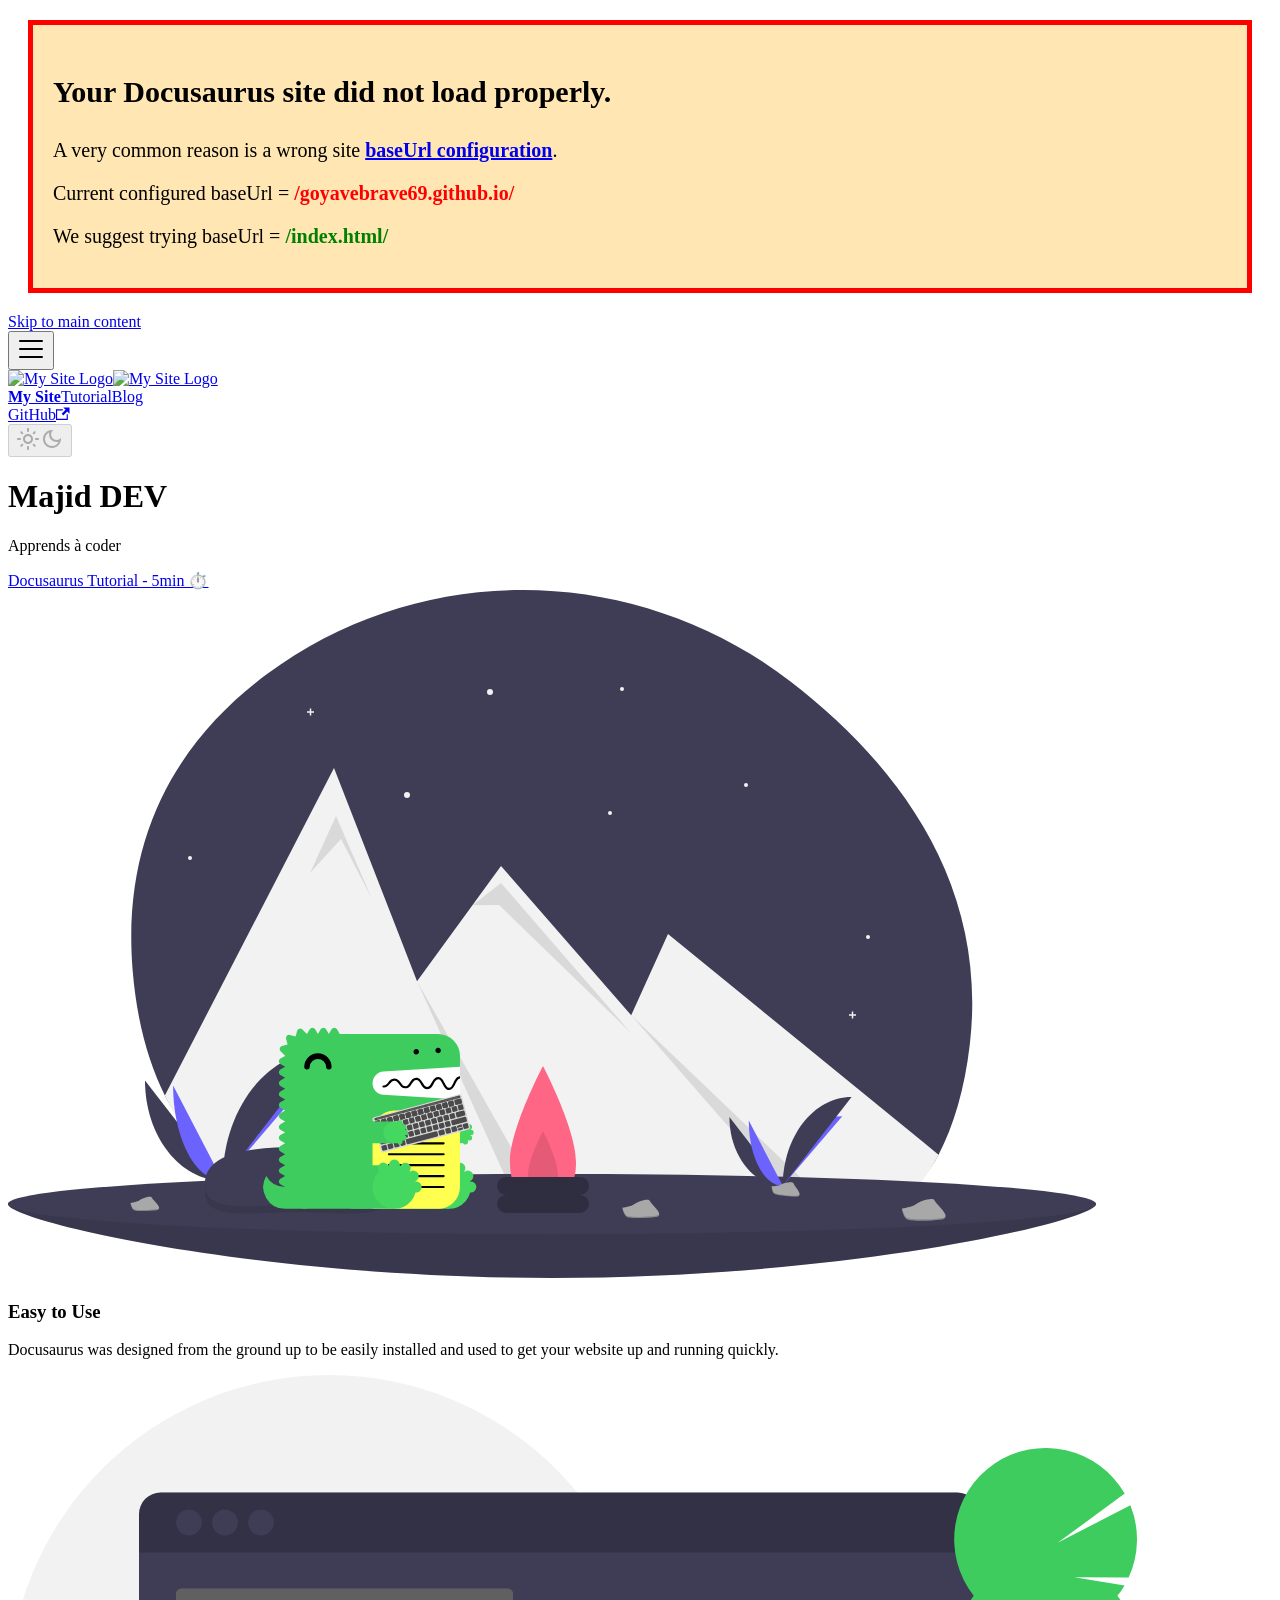
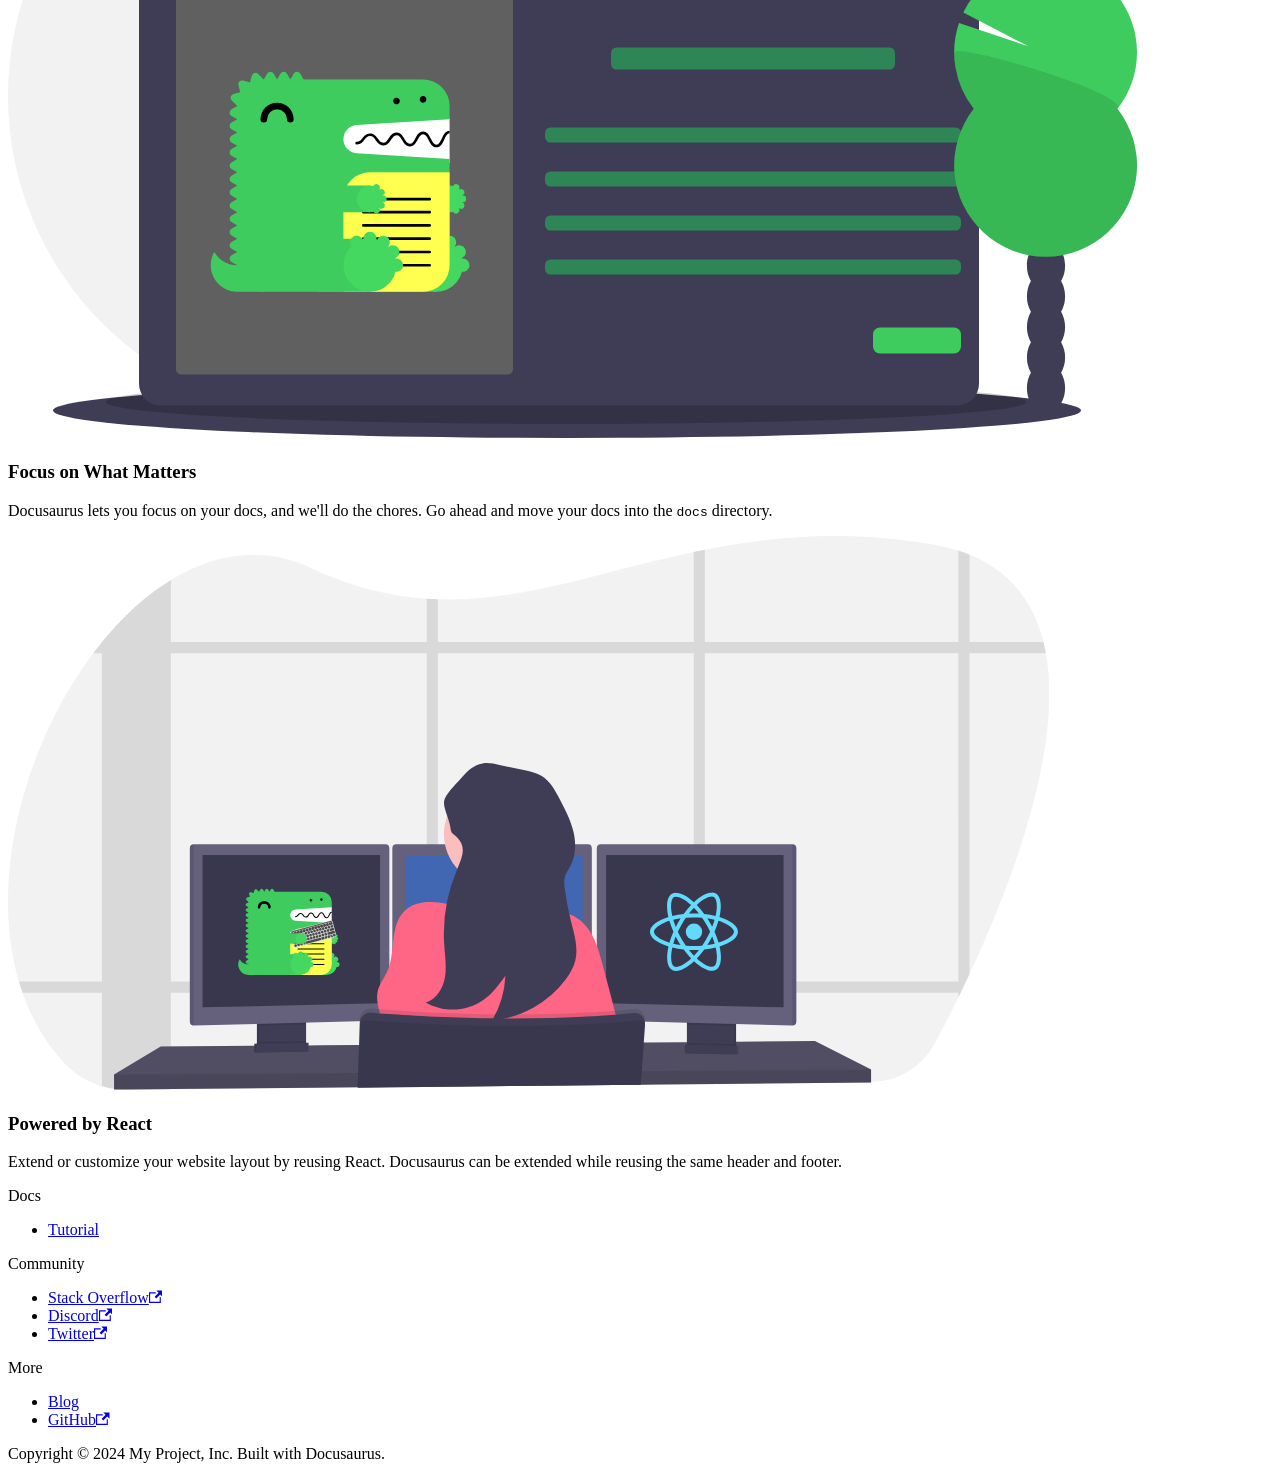
==== index.html @ 145600e4 "Deploy website - based on 4ce58647a7c3a8082cdea528885dcf3946b6dbea" ====
<!doctype html>
<html lang="en" dir="ltr" class="plugin-pages plugin-id-default" data-has-hydrated="false">
<head>
<meta charset="UTF-8">
<meta name="generator" content="Docusaurus v3.0.1">
<title data-rh="true">Majid DEV | Majid DEV</title><meta data-rh="true" name="viewport" content="width=device-width,initial-scale=1"><meta data-rh="true" name="twitter:card" content="summary_large_image"><meta data-rh="true" property="og:image" content="https://goyavebrave69.github.io/goyavebrave69.github.io/img/docusaurus-social-card.jpg"><meta data-rh="true" name="twitter:image" content="https://goyavebrave69.github.io/goyavebrave69.github.io/img/docusaurus-social-card.jpg"><meta data-rh="true" property="og:url" content="https://goyavebrave69.github.io/goyavebrave69.github.io/"><meta data-rh="true" property="og:locale" content="en"><meta data-rh="true" name="docusaurus_locale" content="en"><meta data-rh="true" name="docusaurus_tag" content="default"><meta data-rh="true" name="docsearch:language" content="en"><meta data-rh="true" name="docsearch:docusaurus_tag" content="default"><meta data-rh="true" property="og:title" content="Majid DEV | Majid DEV"><meta data-rh="true" name="description" content="Apprends à coder"><meta data-rh="true" property="og:description" content="Apprends à coder"><link data-rh="true" rel="icon" href="/goyavebrave69.github.io/img/favicon.ico"><link data-rh="true" rel="canonical" href="https://goyavebrave69.github.io/goyavebrave69.github.io/"><link data-rh="true" rel="alternate" href="https://goyavebrave69.github.io/goyavebrave69.github.io/" hreflang="en"><link data-rh="true" rel="alternate" href="https://goyavebrave69.github.io/goyavebrave69.github.io/" hreflang="x-default"><script data-rh="true">function insertBanner(){var n=document.createElement("div");n.id="__docusaurus-base-url-issue-banner-container";n.innerHTML='\n<div id="__docusaurus-base-url-issue-banner" style="border: thick solid red; background-color: rgb(255, 230, 179); margin: 20px; padding: 20px; font-size: 20px;">\n   <p style="font-weight: bold; font-size: 30px;">Your Docusaurus site did not load properly.</p>\n   <p>A very common reason is a wrong site <a href="https://docusaurus.io/docs/docusaurus.config.js/#baseUrl" style="font-weight: bold;">baseUrl configuration</a>.</p>\n   <p>Current configured baseUrl = <span style="font-weight: bold; color: red;">/goyavebrave69.github.io/</span> </p>\n   <p>We suggest trying baseUrl = <span id="__docusaurus-base-url-issue-banner-suggestion-container" style="font-weight: bold; color: green;"></span></p>\n</div>\n',document.body.prepend(n);var e=document.getElementById("__docusaurus-base-url-issue-banner-suggestion-container"),o=window.location.pathname,s="/"===o.substr(-1)?o:o+"/";e.innerHTML=s}document.addEventListener("DOMContentLoaded",(function(){void 0===window.docusaurus&&insertBanner()}))</script><link rel="stylesheet" href="/goyavebrave69.github.io/assets/css/styles.ca6c4509.css">
<script src="/goyavebrave69.github.io/assets/js/runtime~main.146e8576.js" defer="defer"></script>
<script src="/goyavebrave69.github.io/assets/js/main.c40fa600.js" defer="defer"></script>
</head>
<body class="navigation-with-keyboard">
<script>!function(){function t(t){document.documentElement.setAttribute("data-theme",t)}var e=function(){try{return new URLSearchParams(window.location.search).get("docusaurus-theme")}catch(t){}}()||function(){try{return localStorage.getItem("theme")}catch(t){}}();t(null!==e?e:"light")}(),function(){try{const c=new URLSearchParams(window.location.search).entries();for(var[t,e]of c)if(t.startsWith("docusaurus-data-")){var a=t.replace("docusaurus-data-","data-");document.documentElement.setAttribute(a,e)}}catch(t){}}()</script><div id="__docusaurus"><div role="region" aria-label="Skip to main content"><a class="skipToContent_fXgn" href="#__docusaurus_skipToContent_fallback">Skip to main content</a></div><nav aria-label="Main" class="navbar navbar--fixed-top"><div class="navbar__inner"><div class="navbar__items"><button aria-label="Toggle navigation bar" aria-expanded="false" class="navbar__toggle clean-btn" type="button"><svg width="30" height="30" viewBox="0 0 30 30" aria-hidden="true"><path stroke="currentColor" stroke-linecap="round" stroke-miterlimit="10" stroke-width="2" d="M4 7h22M4 15h22M4 23h22"></path></svg></button><a class="navbar__brand" href="/goyavebrave69.github.io/"><div class="navbar__logo"><img src="/goyavebrave69.github.io/img/logo.svg" alt="My Site Logo" class="themedComponent_mlkZ themedComponent--light_NVdE"><img src="/goyavebrave69.github.io/img/logo.svg" alt="My Site Logo" class="themedComponent_mlkZ themedComponent--dark_xIcU"></div><b class="navbar__title text--truncate">My Site</b></a><a class="navbar__item navbar__link" href="/goyavebrave69.github.io/docs/category/spring---basics">Tutorial</a><a class="navbar__item navbar__link" href="/goyavebrave69.github.io/blog">Blog</a></div><div class="navbar__items navbar__items--right"><a href="https://github.com/facebook/docusaurus" target="_blank" rel="noopener noreferrer" class="navbar__item navbar__link">GitHub<svg width="13.5" height="13.5" aria-hidden="true" viewBox="0 0 24 24" class="iconExternalLink_nPIU"><path fill="currentColor" d="M21 13v10h-21v-19h12v2h-10v15h17v-8h2zm3-12h-10.988l4.035 4-6.977 7.07 2.828 2.828 6.977-7.07 4.125 4.172v-11z"></path></svg></a><div class="toggle_vylO colorModeToggle_DEke"><button class="clean-btn toggleButton_gllP toggleButtonDisabled_aARS" type="button" disabled="" title="Switch between dark and light mode (currently light mode)" aria-label="Switch between dark and light mode (currently light mode)" aria-live="polite"><svg viewBox="0 0 24 24" width="24" height="24" class="lightToggleIcon_pyhR"><path fill="currentColor" d="M12,9c1.65,0,3,1.35,3,3s-1.35,3-3,3s-3-1.35-3-3S10.35,9,12,9 M12,7c-2.76,0-5,2.24-5,5s2.24,5,5,5s5-2.24,5-5 S14.76,7,12,7L12,7z M2,13l2,0c0.55,0,1-0.45,1-1s-0.45-1-1-1l-2,0c-0.55,0-1,0.45-1,1S1.45,13,2,13z M20,13l2,0c0.55,0,1-0.45,1-1 s-0.45-1-1-1l-2,0c-0.55,0-1,0.45-1,1S19.45,13,20,13z M11,2v2c0,0.55,0.45,1,1,1s1-0.45,1-1V2c0-0.55-0.45-1-1-1S11,1.45,11,2z M11,20v2c0,0.55,0.45,1,1,1s1-0.45,1-1v-2c0-0.55-0.45-1-1-1C11.45,19,11,19.45,11,20z M5.99,4.58c-0.39-0.39-1.03-0.39-1.41,0 c-0.39,0.39-0.39,1.03,0,1.41l1.06,1.06c0.39,0.39,1.03,0.39,1.41,0s0.39-1.03,0-1.41L5.99,4.58z M18.36,16.95 c-0.39-0.39-1.03-0.39-1.41,0c-0.39,0.39-0.39,1.03,0,1.41l1.06,1.06c0.39,0.39,1.03,0.39,1.41,0c0.39-0.39,0.39-1.03,0-1.41 L18.36,16.95z M19.42,5.99c0.39-0.39,0.39-1.03,0-1.41c-0.39-0.39-1.03-0.39-1.41,0l-1.06,1.06c-0.39,0.39-0.39,1.03,0,1.41 s1.03,0.39,1.41,0L19.42,5.99z M7.05,18.36c0.39-0.39,0.39-1.03,0-1.41c-0.39-0.39-1.03-0.39-1.41,0l-1.06,1.06 c-0.39,0.39-0.39,1.03,0,1.41s1.03,0.39,1.41,0L7.05,18.36z"></path></svg><svg viewBox="0 0 24 24" width="24" height="24" class="darkToggleIcon_wfgR"><path fill="currentColor" d="M9.37,5.51C9.19,6.15,9.1,6.82,9.1,7.5c0,4.08,3.32,7.4,7.4,7.4c0.68,0,1.35-0.09,1.99-0.27C17.45,17.19,14.93,19,12,19 c-3.86,0-7-3.14-7-7C5,9.07,6.81,6.55,9.37,5.51z M12,3c-4.97,0-9,4.03-9,9s4.03,9,9,9s9-4.03,9-9c0-0.46-0.04-0.92-0.1-1.36 c-0.98,1.37-2.58,2.26-4.4,2.26c-2.98,0-5.4-2.42-5.4-5.4c0-1.81,0.89-3.42,2.26-4.4C12.92,3.04,12.46,3,12,3L12,3z"></path></svg></button></div><div class="navbarSearchContainer_Bca1"></div></div></div><div role="presentation" class="navbar-sidebar__backdrop"></div></nav><div id="__docusaurus_skipToContent_fallback" class="main-wrapper mainWrapper_z2l0"><header class="hero hero--primary heroBanner_qdFl"><div class="container"><h1 class="hero__title">Majid DEV</h1><p class="hero__subtitle">Apprends à coder</p><div class="buttons_AeoN"><a class="button button--secondary button--lg" href="/goyavebrave69.github.io/docs">Docusaurus Tutorial - 5min ⏱️</a></div></div></header><main><section class="features_t9lD"><div class="container"><div class="row"><div class="col col--4"><div class="text--center"><svg xmlns="http://www.w3.org/2000/svg" width="1088" height="687.962" viewBox="0 0 1088 687.962" class="featureSvg_GfXr" role="img"><title>Easy to Use</title><g data-name="Group 12"><g data-name="Group 11"><path data-name="Path 83" d="M961.81 454.442c-5.27 45.15-16.22 81.4-31.25 110.31-20 38.52-54.21 54.04-84.77 70.28a193.275 193.275 0 0 1-27.46 11.94c-55.61 19.3-117.85 14.18-166.74 3.99a657.282 657.282 0 0 0-104.09-13.16q-14.97-.675-29.97-.67c-15.42.02-293.07 5.29-360.67-131.57-16.69-33.76-28.13-75-32.24-125.27-11.63-142.12 52.29-235.46 134.74-296.47 155.97-115.41 369.76-110.57 523.43 7.88 102.36 78.9 198.2 198.31 179.02 362.74Z" fill="#3f3d56"></path><path data-name="Path 84" d="M930.56 564.752c-20 38.52-47.21 64.04-77.77 80.28a193.272 193.272 0 0 1-27.46 11.94c-55.61 19.3-117.85 14.18-166.74 3.99a657.3 657.3 0 0 0-104.09-13.16q-14.97-.675-29.97-.67-23.13.03-46.25 1.72c-100.17 7.36-253.82-6.43-321.42-143.29L326 177.962l62.95 161.619 20.09 51.59 55.37-75.98L493 275.962l130.2 149.27 36.8-81.27 254.78 207.919 14.21 11.59Z" fill="#f2f2f2"></path><path data-name="Path 85" d="m302 282.962 26-57 36 83-31-60Z" opacity="0.1"></path><path data-name="Path 86" d="M554.5 647.802q-14.97-.675-29.97-.67l-115.49-255.96Z" opacity="0.1"></path><path data-name="Path 87" d="M464.411 315.191 493 292.962l130 150-132-128Z" opacity="0.1"></path><path data-name="Path 88" d="M852.79 645.032a193.265 193.265 0 0 1-27.46 11.94L623.2 425.232Z" opacity="0.1"></path><circle data-name="Ellipse 11" cx="3" cy="3" r="3" transform="translate(479 98.962)" fill="#f2f2f2"></circle><circle data-name="Ellipse 12" cx="3" cy="3" r="3" transform="translate(396 201.962)" fill="#f2f2f2"></circle><circle data-name="Ellipse 13" cx="2" cy="2" r="2" transform="translate(600 220.962)" fill="#f2f2f2"></circle><circle data-name="Ellipse 14" cx="2" cy="2" r="2" transform="translate(180 265.962)" fill="#f2f2f2"></circle><circle data-name="Ellipse 15" cx="2" cy="2" r="2" transform="translate(612 96.962)" fill="#f2f2f2"></circle><circle data-name="Ellipse 16" cx="2" cy="2" r="2" transform="translate(736 192.962)" fill="#f2f2f2"></circle><circle data-name="Ellipse 17" cx="2" cy="2" r="2" transform="translate(858 344.962)" fill="#f2f2f2"></circle><path data-name="Path 89" d="M306 121.222h-2.76v-2.76h-1.48v2.76H299v1.478h2.76v2.759h1.48V122.7H306Z" fill="#f2f2f2"></path><path data-name="Path 90" d="M848 424.222h-2.76v-2.76h-1.48v2.76H841v1.478h2.76v2.759h1.48V425.7H848Z" fill="#f2f2f2"></path><path data-name="Path 91" d="M1088 613.962c0 16.569-243.557 74-544 74s-544-57.431-544-74 243.557 14 544 14 544-30.568 544-14Z" fill="#3f3d56"></path><path data-name="Path 92" d="M1088 613.962c0 16.569-243.557 74-544 74s-544-57.431-544-74 243.557 14 544 14 544-30.568 544-14Z" opacity="0.1"></path><ellipse data-name="Ellipse 18" cx="544" cy="30" rx="544" ry="30" transform="translate(0 583.962)" fill="#3f3d56"></ellipse><path data-name="Path 93" d="M568 571.962c0 33.137-14.775 24-33 24s-33 9.137-33-24 33-96 33-96 33 62.863 33 96Z" fill="#ff6584"></path><path data-name="Path 94" d="M550 584.641c0 15.062-6.716 10.909-15 10.909s-15 4.153-15-10.909 15-43.636 15-43.636 15 28.576 15 43.636Z" opacity="0.1"></path><rect data-name="Rectangle 97" width="92" height="18" rx="9" transform="translate(489 604.962)" fill="#2f2e41"></rect><rect data-name="Rectangle 98" width="92" height="18" rx="9" transform="translate(489 586.962)" fill="#2f2e41"></rect><path data-name="Path 95" d="M137 490.528c0 55.343 34.719 100.126 77.626 100.126" fill="#3f3d56"></path><path data-name="Path 96" d="M214.626 590.654c0-55.965 38.745-101.251 86.626-101.251" fill="#6c63ff"></path><path data-name="Path 97" d="M165.125 495.545c0 52.57 22.14 95.109 49.5 95.109" fill="#6c63ff"></path><path data-name="Path 98" d="M214.626 590.654c0-71.511 44.783-129.377 100.126-129.377" fill="#3f3d56"></path><path data-name="Path 99" d="M198.3 591.36s11.009-.339 14.326-2.7 16.934-5.183 17.757-1.395 16.544 18.844 4.115 18.945-28.879-1.936-32.19-3.953-4.008-10.897-4.008-10.897Z" fill="#a8a8a8"></path><path data-name="Path 100" d="M234.716 604.89c-12.429.1-28.879-1.936-32.19-3.953-2.522-1.536-3.527-7.048-3.863-9.591l-.368.014s.7 8.879 4.009 10.9 19.761 4.053 32.19 3.953c3.588-.029 4.827-1.305 4.759-3.2-.498 1.142-1.867 1.855-4.537 1.877Z" opacity="0.2"></path><path data-name="Path 101" d="M721.429 527.062c0 38.029 23.857 68.8 53.341 68.8" fill="#3f3d56"></path><path data-name="Path 102" d="M774.769 595.863c0-38.456 26.623-69.575 59.525-69.575" fill="#6c63ff"></path><path data-name="Path 103" d="M740.755 530.509c0 36.124 15.213 65.354 34.014 65.354" fill="#6c63ff"></path><path data-name="Path 104" d="M774.769 595.863c0-49.139 30.773-88.9 68.8-88.9" fill="#3f3d56"></path><path data-name="Path 105" d="M763.548 596.348s7.565-.233 9.844-1.856 11.636-3.562 12.2-.958 11.368 12.949 2.828 13.018-19.844-1.33-22.119-2.716-2.753-7.488-2.753-7.488Z" fill="#a8a8a8"></path><path data-name="Path 106" d="M788.574 605.645c-8.54.069-19.844-1.33-22.119-2.716-1.733-1.056-2.423-4.843-2.654-6.59l-.253.01s.479 6.1 2.755 7.487 13.579 2.785 22.119 2.716c2.465-.02 3.317-.9 3.27-2.2-.343.788-1.283 1.278-3.118 1.293Z" opacity="0.2"></path><path data-name="Path 107" d="M893.813 618.699s11.36-1.729 14.5-4.591 16.89-7.488 18.217-3.667 19.494 17.447 6.633 19.107-30.153 1.609-33.835-.065-5.515-10.784-5.515-10.784Z" fill="#a8a8a8"></path><path data-name="Path 108" d="M933.228 628.154c-12.86 1.659-30.153 1.609-33.835-.065-2.8-1.275-4.535-6.858-5.2-9.45l-.379.061s1.833 9.109 5.516 10.783 20.975 1.725 33.835.065c3.712-.479 4.836-1.956 4.529-3.906-.375 1.246-1.703 2.156-4.466 2.512Z" opacity="0.2"></path><path data-name="Path 109" d="M614.26 617.881s9.587-1.459 12.237-3.875 14.255-6.32 15.374-3.095 16.452 14.725 5.6 16.125-25.448 1.358-28.555-.055-4.656-9.1-4.656-9.1Z" fill="#a8a8a8"></path><path data-name="Path 110" d="M647.524 625.856c-10.853 1.4-25.448 1.358-28.555-.055-2.367-1.076-3.827-5.788-4.39-7.976l-.32.051s1.547 7.687 4.655 9.1 17.7 1.456 28.555.055c3.133-.4 4.081-1.651 3.822-3.3-.314 1.057-1.435 1.825-3.767 2.125Z" opacity="0.2"></path><path data-name="Path 111" d="M122.389 613.09s7.463-1.136 9.527-3.016 11.1-4.92 11.969-2.409 12.808 11.463 4.358 12.553-19.811 1.057-22.23-.043-3.624-7.085-3.624-7.085Z" fill="#a8a8a8"></path><path data-name="Path 112" d="M148.285 619.302c-8.449 1.09-19.811 1.057-22.23-.043-1.842-.838-2.979-4.506-3.417-6.209l-.249.04s1.2 5.984 3.624 7.085 13.781 1.133 22.23.043c2.439-.315 3.177-1.285 2.976-2.566-.246.818-1.119 1.416-2.934 1.65Z" opacity="0.2"></path><path data-name="Path 113" d="M383.7 601.318c0 30.22-42.124 20.873-93.7 20.873s-93.074 9.347-93.074-20.873 42.118-36.793 93.694-36.793 93.08 6.573 93.08 36.793Z" opacity="0.1"></path><path data-name="Path 114" d="M383.7 593.881c0 30.22-42.124 20.873-93.7 20.873s-93.074 9.347-93.074-20.873 42.114-36.8 93.69-36.8 93.084 6.576 93.084 36.8Z" fill="#3f3d56"></path></g><path data-name="Path 40" d="M360.175 475.732h91.791v37.153h-91.791Z" fill="#fff" fill-rule="evenodd"></path><path data-name="Path 41" d="M277.126 597.026a21.828 21.828 0 0 1-18.908-10.927 21.829 21.829 0 0 0 18.908 32.782h21.855v-21.855Z" fill="#3ecc5f" fill-rule="evenodd"></path><path data-name="Path 42" d="m375.451 481.607 76.514-4.782v-10.928a21.854 21.854 0 0 0-21.855-21.855h-98.347l-2.732-4.735a3.154 3.154 0 0 0-5.464 0l-2.732 4.732-2.732-4.732a3.154 3.154 0 0 0-5.464 0l-2.732 4.732-2.731-4.732a3.154 3.154 0 0 0-5.464 0l-2.732 4.735h-.071l-4.526-4.525a3.153 3.153 0 0 0-5.276 1.414l-1.5 5.577-5.674-1.521a3.154 3.154 0 0 0-3.863 3.864l1.52 5.679-5.575 1.494a3.155 3.155 0 0 0-1.416 5.278l4.526 4.526v.07l-4.735 2.731a3.154 3.154 0 0 0 0 5.464l4.732 2.732-4.732 2.732a3.154 3.154 0 0 0 0 5.464l4.732 2.732-4.732 2.731a3.154 3.154 0 0 0 0 5.464l4.732 2.732-4.732 2.727a3.154 3.154 0 0 0 0 5.464l4.735 2.736-4.735 2.732a3.154 3.154 0 0 0 0 5.464l4.732 2.732-4.732 2.732a3.154 3.154 0 0 0 0 5.464l4.732 2.732-4.732 2.731a3.154 3.154 0 0 0 0 5.464l4.732 2.732-4.732 2.732a3.154 3.154 0 0 0 0 5.464l4.732 2.732-4.732 2.731a3.154 3.154 0 0 0 0 5.464l4.732 2.732-4.732 2.731a3.154 3.154 0 0 0 0 5.464l4.732 2.732-4.732 2.735a3.154 3.154 0 0 0 0 5.464l4.732 2.732-4.732 2.728a3.154 3.154 0 0 0 0 5.464l4.732 2.732a21.854 21.854 0 0 0 21.858 21.855h131.13a21.854 21.854 0 0 0 21.855-21.855v-87.42l-76.514-4.782a11.632 11.632 0 0 1 0-23.219" fill="#3ecc5f" fill-rule="evenodd"></path><path data-name="Path 43" d="M408.255 618.882h32.782v-43.71h-32.782Z" fill="#3ecc5f" fill-rule="evenodd"></path><path data-name="Path 44" d="M462.893 591.563a5.438 5.438 0 0 0-.7.07c-.042-.164-.081-.329-.127-.493a5.457 5.457 0 1 0-5.4-9.372q-.181-.185-.366-.367a5.454 5.454 0 1 0-9.384-5.4c-.162-.046-.325-.084-.486-.126a5.467 5.467 0 1 0-10.788 0c-.162.042-.325.08-.486.126a5.457 5.457 0 1 0-9.384 5.4 21.843 21.843 0 1 0 36.421 21.02 5.452 5.452 0 1 0 .7-10.858" fill="#44d860" fill-rule="evenodd"></path><path data-name="Path 45" d="M419.183 553.317h32.782v-21.855h-32.782Z" fill="#3ecc5f" fill-rule="evenodd"></path><path data-name="Path 46" d="M462.893 545.121a2.732 2.732 0 1 0 0-5.464 2.811 2.811 0 0 0-.349.035c-.022-.082-.04-.164-.063-.246a2.733 2.733 0 0 0-1.052-5.253 2.7 2.7 0 0 0-1.648.566q-.09-.093-.184-.184a2.7 2.7 0 0 0 .553-1.633 2.732 2.732 0 0 0-5.245-1.07 10.928 10.928 0 1 0 0 21.031 2.732 2.732 0 0 0 5.245-1.07 2.7 2.7 0 0 0-.553-1.633q.093-.09.184-.184a2.7 2.7 0 0 0 1.648.566 2.732 2.732 0 0 0 1.052-5.253c.023-.081.042-.164.063-.246a2.814 2.814 0 0 0 .349.035" fill="#44d860" fill-rule="evenodd"></path><path data-name="Path 47" d="M320.836 479.556a2.732 2.732 0 0 1-2.732-2.732 8.2 8.2 0 0 0-16.391 0 2.732 2.732 0 0 1-5.464 0 13.66 13.66 0 0 1 27.319 0 2.732 2.732 0 0 1-2.732 2.732" fill-rule="evenodd"></path><path data-name="Path 48" d="M364.546 618.881h65.565a21.854 21.854 0 0 0 21.855-21.855v-76.492h-65.565a21.854 21.854 0 0 0-21.855 21.855Z" fill="#ffff50" fill-rule="evenodd"></path><path data-name="Path 49" d="M435.596 554.41h-54.681a1.093 1.093 0 1 1 0-2.185h54.681a1.093 1.093 0 0 1 0 2.185m0 21.855h-54.681a1.093 1.093 0 1 1 0-2.186h54.681a1.093 1.093 0 0 1 0 2.186m0 21.855h-54.681a1.093 1.093 0 1 1 0-2.185h54.681a1.093 1.093 0 0 1 0 2.185m0-54.434h-54.681a1.093 1.093 0 1 1 0-2.185h54.681a1.093 1.093 0 0 1 0 2.185m0 21.652h-54.681a1.093 1.093 0 1 1 0-2.186h54.681a1.093 1.093 0 0 1 0 2.186m0 21.855h-54.681a1.093 1.093 0 1 1 0-2.186h54.681a1.093 1.093 0 0 1 0 2.186m16.369-100.959c-.013 0-.024-.007-.037-.005-3.377.115-4.974 3.492-6.384 6.472-1.471 3.114-2.608 5.139-4.473 5.078-2.064-.074-3.244-2.406-4.494-4.874-1.436-2.835-3.075-6.049-6.516-5.929-3.329.114-4.932 3.053-6.346 5.646-1.5 2.762-2.529 4.442-4.5 4.364-2.106-.076-3.225-1.972-4.52-4.167-1.444-2.443-3.112-5.191-6.487-5.1-3.272.113-4.879 2.606-6.3 4.808-1.5 2.328-2.552 3.746-4.551 3.662-2.156-.076-3.27-1.65-4.558-3.472-1.447-2.047-3.077-4.363-6.442-4.251-3.2.109-4.807 2.153-6.224 3.954-1.346 1.709-2.4 3.062-4.621 2.977a1.094 1.094 0 0 0-.079 2.186c3.3.11 4.967-1.967 6.417-3.81 1.286-1.635 2.4-3.045 4.582-3.12 2.1-.09 3.091 1.218 4.584 3.327 1.417 2 3.026 4.277 6.263 4.394 3.391.114 5.022-2.42 6.467-4.663 1.292-2 2.406-3.734 4.535-3.807 1.959-.073 3.026 1.475 4.529 4.022 1.417 2.4 3.023 5.121 6.324 5.241 3.415.118 5.064-2.863 6.5-5.5 1.245-2.282 2.419-4.437 4.5-4.509 1.959-.046 2.981 1.743 4.492 4.732 1.412 2.79 3.013 5.95 6.365 6.071h.185c3.348 0 4.937-3.36 6.343-6.331 1.245-2.634 2.423-5.114 4.444-5.216Z" fill-rule="evenodd"></path><path data-name="Path 50" d="M342.691 618.882h43.71v-43.71h-43.71Z" fill="#3ecc5f" fill-rule="evenodd"></path><g data-name="Group 8" transform="rotate(-14.98 2188.845 -1120.376)"><rect data-name="Rectangle 3" width="92.361" height="36.462" rx="2" fill="#d8d8d8"></rect><g data-name="Group 2" transform="translate(1.531 23.03)" fill="#4a4a4a"><rect data-name="Rectangle 4" width="5.336" height="5.336" rx="1" transform="translate(16.797)"></rect><rect data-name="Rectangle 5" width="5.336" height="5.336" rx="1" transform="translate(23.12)"></rect><rect data-name="Rectangle 6" width="5.336" height="5.336" rx="1" transform="translate(29.444)"></rect><rect data-name="Rectangle 7" width="5.336" height="5.336" rx="1" transform="translate(35.768)"></rect><rect data-name="Rectangle 8" width="5.336" height="5.336" rx="1" transform="translate(42.091)"></rect><rect data-name="Rectangle 9" width="5.336" height="5.336" rx="1" transform="translate(48.415)"></rect><rect data-name="Rectangle 10" width="5.336" height="5.336" rx="1" transform="translate(54.739)"></rect><rect data-name="Rectangle 11" width="5.336" height="5.336" rx="1" transform="translate(61.063)"></rect><rect data-name="Rectangle 12" width="5.336" height="5.336" rx="1" transform="translate(67.386)"></rect><path data-name="Path 51" d="M1.093 0h13.425a1.093 1.093 0 0 1 1.093 1.093v3.15a1.093 1.093 0 0 1-1.093 1.093H1.093A1.093 1.093 0 0 1 0 4.243v-3.15A1.093 1.093 0 0 1 1.093 0ZM75 0h13.426a1.093 1.093 0 0 1 1.093 1.093v3.15a1.093 1.093 0 0 1-1.093 1.093H75a1.093 1.093 0 0 1-1.093-1.093v-3.15A1.093 1.093 0 0 1 75 0Z" fill-rule="evenodd"></path></g><g data-name="Group 3" transform="translate(1.531 10.261)" fill="#4a4a4a"><path data-name="Path 52" d="M1.093 0h5.125A1.093 1.093 0 0 1 7.31 1.093v3.149a1.093 1.093 0 0 1-1.092 1.093H1.093A1.093 1.093 0 0 1 0 4.242V1.093A1.093 1.093 0 0 1 1.093 0Z" fill-rule="evenodd"></path><rect data-name="Rectangle 13" width="5.336" height="5.336" rx="1" transform="translate(8.299)"></rect><rect data-name="Rectangle 14" width="5.336" height="5.336" rx="1" transform="translate(14.623)"></rect><rect data-name="Rectangle 15" width="5.336" height="5.336" rx="1" transform="translate(20.947)"></rect><rect data-name="Rectangle 16" width="5.336" height="5.336" rx="1" transform="translate(27.271)"></rect><rect data-name="Rectangle 17" width="5.336" height="5.336" rx="1" transform="translate(33.594)"></rect><rect data-name="Rectangle 18" width="5.336" height="5.336" rx="1" transform="translate(39.918)"></rect><rect data-name="Rectangle 19" width="5.336" height="5.336" rx="1" transform="translate(46.242)"></rect><rect data-name="Rectangle 20" width="5.336" height="5.336" rx="1" transform="translate(52.565)"></rect><rect data-name="Rectangle 21" width="5.336" height="5.336" rx="1" transform="translate(58.888)"></rect><rect data-name="Rectangle 22" width="5.336" height="5.336" rx="1" transform="translate(65.212)"></rect><rect data-name="Rectangle 23" width="5.336" height="5.336" rx="1" transform="translate(71.536)"></rect><rect data-name="Rectangle 24" width="5.336" height="5.336" rx="1" transform="translate(77.859)"></rect><rect data-name="Rectangle 25" width="5.336" height="5.336" rx="1" transform="translate(84.183)"></rect></g><g data-name="Group 4" transform="rotate(180 45.525 4.773)" fill="#4a4a4a"><path data-name="Path 53" d="M1.093 0h5.126a1.093 1.093 0 0 1 1.093 1.093v3.15a1.093 1.093 0 0 1-1.093 1.093H1.093A1.093 1.093 0 0 1 0 4.243v-3.15A1.093 1.093 0 0 1 1.093 0Z" fill-rule="evenodd"></path><rect data-name="Rectangle 26" width="5.336" height="5.336" rx="1" transform="translate(8.299)"></rect><rect data-name="Rectangle 27" width="5.336" height="5.336" rx="1" transform="translate(14.623)"></rect><rect data-name="Rectangle 28" width="5.336" height="5.336" rx="1" transform="translate(20.947)"></rect><rect data-name="Rectangle 29" width="5.336" height="5.336" rx="1" transform="translate(27.271)"></rect><rect data-name="Rectangle 30" width="5.336" height="5.336" rx="1" transform="translate(33.594)"></rect><rect data-name="Rectangle 31" width="5.336" height="5.336" rx="1" transform="translate(39.918)"></rect><rect data-name="Rectangle 32" width="5.336" height="5.336" rx="1" transform="translate(46.242)"></rect><rect data-name="Rectangle 33" width="5.336" height="5.336" rx="1" transform="translate(52.565)"></rect><rect data-name="Rectangle 34" width="5.336" height="5.336" rx="1" transform="translate(58.889)"></rect><rect data-name="Rectangle 35" width="5.336" height="5.336" rx="1" transform="translate(65.213)"></rect><rect data-name="Rectangle 36" width="5.336" height="5.336" rx="1" transform="translate(71.537)"></rect><rect data-name="Rectangle 37" width="5.336" height="5.336" rx="1" transform="translate(77.86)"></rect><rect data-name="Rectangle 38" width="5.336" height="5.336" rx="1" transform="translate(84.183)"></rect><rect data-name="Rectangle 39" width="5.336" height="5.336" rx="1" transform="translate(8.299)"></rect><rect data-name="Rectangle 40" width="5.336" height="5.336" rx="1" transform="translate(14.623)"></rect><rect data-name="Rectangle 41" width="5.336" height="5.336" rx="1" transform="translate(20.947)"></rect><rect data-name="Rectangle 42" width="5.336" height="5.336" rx="1" transform="translate(27.271)"></rect><rect data-name="Rectangle 43" width="5.336" height="5.336" rx="1" transform="translate(33.594)"></rect><rect data-name="Rectangle 44" width="5.336" height="5.336" rx="1" transform="translate(39.918)"></rect><rect data-name="Rectangle 45" width="5.336" height="5.336" rx="1" transform="translate(46.242)"></rect><rect data-name="Rectangle 46" width="5.336" height="5.336" rx="1" transform="translate(52.565)"></rect><rect data-name="Rectangle 47" width="5.336" height="5.336" rx="1" transform="translate(58.889)"></rect><rect data-name="Rectangle 48" width="5.336" height="5.336" rx="1" transform="translate(65.213)"></rect><rect data-name="Rectangle 49" width="5.336" height="5.336" rx="1" transform="translate(71.537)"></rect><rect data-name="Rectangle 50" width="5.336" height="5.336" rx="1" transform="translate(77.86)"></rect><rect data-name="Rectangle 51" width="5.336" height="5.336" rx="1" transform="translate(84.183)"></rect></g><g data-name="Group 6" fill="#4a4a4a"><path data-name="Path 54" d="M2.624 16.584h7.3a1.093 1.093 0 0 1 1.092 1.093v3.15a1.093 1.093 0 0 1-1.093 1.093h-7.3a1.093 1.093 0 0 1-1.092-1.093v-3.149a1.093 1.093 0 0 1 1.093-1.094Z" fill-rule="evenodd"></path><g data-name="Group 5" transform="translate(12.202 16.584)"><rect data-name="Rectangle 52" width="5.336" height="5.336" rx="1"></rect><rect data-name="Rectangle 53" width="5.336" height="5.336" rx="1" transform="translate(6.324)"></rect><rect data-name="Rectangle 54" width="5.336" height="5.336" rx="1" transform="translate(12.647)"></rect><rect data-name="Rectangle 55" width="5.336" height="5.336" rx="1" transform="translate(18.971)"></rect><rect data-name="Rectangle 56" width="5.336" height="5.336" rx="1" transform="translate(25.295)"></rect><rect data-name="Rectangle 57" width="5.336" height="5.336" rx="1" transform="translate(31.619)"></rect><rect data-name="Rectangle 58" width="5.336" height="5.336" rx="1" transform="translate(37.942)"></rect><rect data-name="Rectangle 59" width="5.336" height="5.336" rx="1" transform="translate(44.265)"></rect><rect data-name="Rectangle 60" width="5.336" height="5.336" rx="1" transform="translate(50.589)"></rect><rect data-name="Rectangle 61" width="5.336" height="5.336" rx="1" transform="translate(56.912)"></rect><rect data-name="Rectangle 62" width="5.336" height="5.336" rx="1" transform="translate(63.236)"></rect></g><path data-name="Path 55" d="M83.053 16.584h6.906a1.093 1.093 0 0 1 1.091 1.093v3.15a1.093 1.093 0 0 1-1.091 1.093h-6.907a1.093 1.093 0 0 1-1.093-1.093v-3.149a1.093 1.093 0 0 1 1.093-1.094Z" fill-rule="evenodd"></path></g><g data-name="Group 7" transform="translate(1.531 29.627)" fill="#4a4a4a"><rect data-name="Rectangle 63" width="5.336" height="5.336" rx="1"></rect><rect data-name="Rectangle 64" width="5.336" height="5.336" rx="1" transform="translate(6.324)"></rect><rect data-name="Rectangle 65" width="5.336" height="5.336" rx="1" transform="translate(12.647)"></rect><rect data-name="Rectangle 66" width="5.336" height="5.336" rx="1" transform="translate(18.971)"></rect><path data-name="Path 56" d="M26.387 0h30.422a1.093 1.093 0 0 1 1.093 1.093v3.151a1.093 1.093 0 0 1-1.093 1.093H26.387a1.093 1.093 0 0 1-1.093-1.093V1.093A1.093 1.093 0 0 1 26.387 0Zm33.594 0h3.942a1.093 1.093 0 0 1 1.093 1.093v3.151a1.093 1.093 0 0 1-1.093 1.093h-3.942a1.093 1.093 0 0 1-1.093-1.093V1.093A1.093 1.093 0 0 1 59.981 0Z" fill-rule="evenodd"></path><rect data-name="Rectangle 67" width="5.336" height="5.336" rx="1" transform="translate(66.003)"></rect><rect data-name="Rectangle 68" width="5.336" height="5.336" rx="1" transform="translate(72.327)"></rect><rect data-name="Rectangle 69" width="5.336" height="5.336" rx="1" transform="translate(84.183)"></rect><path data-name="Path 57" d="M78.254 2.273v-1.18A1.093 1.093 0 0 1 79.347 0h3.15a1.093 1.093 0 0 1 1.093 1.093v1.18Z"></path><path data-name="Path 58" d="M83.591 3.063v1.18a1.093 1.093 0 0 1-1.093 1.093h-3.15a1.093 1.093 0 0 1-1.093-1.093v-1.18Z"></path></g><rect data-name="Rectangle 70" width="88.927" height="2.371" rx="1.085" transform="translate(1.925 1.17)" fill="#4a4a4a"></rect><rect data-name="Rectangle 71" width="4.986" height="1.581" rx="0.723" transform="translate(4.1 1.566)" fill="#d8d8d8" opacity="0.136"></rect><rect data-name="Rectangle 72" width="4.986" height="1.581" rx="0.723" transform="translate(10.923 1.566)" fill="#d8d8d8" opacity="0.136"></rect><rect data-name="Rectangle 73" width="4.986" height="1.581" rx="0.723" transform="translate(16.173 1.566)" fill="#d8d8d8" opacity="0.136"></rect><rect data-name="Rectangle 74" width="4.986" height="1.581" rx="0.723" transform="translate(21.421 1.566)" fill="#d8d8d8" opacity="0.136"></rect><rect data-name="Rectangle 75" width="4.986" height="1.581" rx="0.723" transform="translate(26.671 1.566)" fill="#d8d8d8" opacity="0.136"></rect><rect data-name="Rectangle 76" width="4.986" height="1.581" rx="0.723" transform="translate(33.232 1.566)" fill="#d8d8d8" opacity="0.136"></rect><rect data-name="Rectangle 77" width="4.986" height="1.581" rx="0.723" transform="translate(38.48 1.566)" fill="#d8d8d8" opacity="0.136"></rect><rect data-name="Rectangle 78" width="4.986" height="1.581" rx="0.723" transform="translate(43.73 1.566)" fill="#d8d8d8" opacity="0.136"></rect><rect data-name="Rectangle 79" width="4.986" height="1.581" rx="0.723" transform="translate(48.978 1.566)" fill="#d8d8d8" opacity="0.136"></rect><rect data-name="Rectangle 80" width="4.986" height="1.581" rx="0.723" transform="translate(55.54 1.566)" fill="#d8d8d8" opacity="0.136"></rect><rect data-name="Rectangle 81" width="4.986" height="1.581" rx="0.723" transform="translate(60.788 1.566)" fill="#d8d8d8" opacity="0.136"></rect><rect data-name="Rectangle 82" width="4.986" height="1.581" rx="0.723" transform="translate(66.038 1.566)" fill="#d8d8d8" opacity="0.136"></rect><rect data-name="Rectangle 83" width="4.986" height="1.581" rx="0.723" transform="translate(72.599 1.566)" fill="#d8d8d8" opacity="0.136"></rect><rect data-name="Rectangle 84" width="4.986" height="1.581" rx="0.723" transform="translate(77.847 1.566)" fill="#d8d8d8" opacity="0.136"></rect><rect data-name="Rectangle 85" width="4.986" height="1.581" rx="0.723" transform="translate(83.097 1.566)" fill="#d8d8d8" opacity="0.136"></rect></g><path data-name="Path 59" d="M408.256 591.563a5.439 5.439 0 0 0-.7.07c-.042-.164-.081-.329-.127-.493a5.457 5.457 0 1 0-5.4-9.372q-.181-.185-.366-.367a5.454 5.454 0 1 0-9.384-5.4c-.162-.046-.325-.084-.486-.126a5.467 5.467 0 1 0-10.788 0c-.162.042-.325.08-.486.126a5.457 5.457 0 1 0-9.384 5.4 21.843 21.843 0 1 0 36.421 21.02 5.452 5.452 0 1 0 .7-10.858" fill="#44d860" fill-rule="evenodd"></path><path data-name="Path 60" d="M342.691 553.317h43.71v-21.855h-43.71Z" fill="#3ecc5f" fill-rule="evenodd"></path><path data-name="Path 61" d="M397.328 545.121a2.732 2.732 0 1 0 0-5.464 2.811 2.811 0 0 0-.349.035c-.022-.082-.04-.164-.063-.246a2.733 2.733 0 0 0-1.052-5.253 2.7 2.7 0 0 0-1.648.566q-.09-.093-.184-.184a2.7 2.7 0 0 0 .553-1.633 2.732 2.732 0 0 0-5.245-1.07 10.928 10.928 0 1 0 0 21.031 2.732 2.732 0 0 0 5.245-1.07 2.7 2.7 0 0 0-.553-1.633q.093-.09.184-.184a2.7 2.7 0 0 0 1.648.566 2.732 2.732 0 0 0 1.052-5.253c.023-.081.042-.164.063-.246a2.811 2.811 0 0 0 .349.035" fill="#44d860" fill-rule="evenodd"></path><path data-name="Path 62" d="M408.256 464.531a2.967 2.967 0 0 1-.535-.055 2.754 2.754 0 0 1-.514-.153 2.838 2.838 0 0 1-.471-.251 4.139 4.139 0 0 1-.415-.339 3.2 3.2 0 0 1-.338-.415 2.7 2.7 0 0 1-.459-1.517 2.968 2.968 0 0 1 .055-.535 3.152 3.152 0 0 1 .152-.514 2.874 2.874 0 0 1 .252-.47 2.633 2.633 0 0 1 .753-.754 2.837 2.837 0 0 1 .471-.251 2.753 2.753 0 0 1 .514-.153 2.527 2.527 0 0 1 1.071 0 2.654 2.654 0 0 1 .983.4 4.139 4.139 0 0 1 .415.339 4.019 4.019 0 0 1 .339.415 2.786 2.786 0 0 1 .251.47 2.864 2.864 0 0 1 .208 1.049 2.77 2.77 0 0 1-.8 1.934 4.139 4.139 0 0 1-.415.339 2.722 2.722 0 0 1-1.519.459m21.855-1.366a2.789 2.789 0 0 1-1.935-.8 4.162 4.162 0 0 1-.338-.415 2.7 2.7 0 0 1-.459-1.519 2.789 2.789 0 0 1 .8-1.934 4.139 4.139 0 0 1 .415-.339 2.838 2.838 0 0 1 .471-.251 2.752 2.752 0 0 1 .514-.153 2.527 2.527 0 0 1 1.071 0 2.654 2.654 0 0 1 .983.4 4.139 4.139 0 0 1 .415.339 2.79 2.79 0 0 1 .8 1.934 3.069 3.069 0 0 1-.055.535 2.779 2.779 0 0 1-.153.514 3.885 3.885 0 0 1-.251.47 4.02 4.02 0 0 1-.339.415 4.138 4.138 0 0 1-.415.339 2.722 2.722 0 0 1-1.519.459" fill-rule="evenodd"></path></g></svg></div><div class="text--center padding-horiz--md"><h3>Easy to Use</h3><p>Docusaurus was designed from the ground up to be easily installed and used to get your website up and running quickly.</p></div></div><div class="col col--4"><div class="text--center"><svg xmlns="http://www.w3.org/2000/svg" width="1129" height="663" viewBox="0 0 1129 663" class="featureSvg_GfXr" role="img"><title>Focus on What Matters</title><circle cx="321" cy="321" r="321" fill="#f2f2f2"></circle><ellipse cx="559" cy="635.5" rx="514" ry="27.5" fill="#3f3d56"></ellipse><ellipse cx="558" cy="627" rx="460" ry="22" opacity="0.2"></ellipse><path fill="#3f3d56" d="M131 152.5h840v50H131z"></path><path d="M131 608.83a21.67 21.67 0 0 0 21.67 21.67h796.66A21.67 21.67 0 0 0 971 608.83V177.5H131ZM949.33 117.5H152.67A21.67 21.67 0 0 0 131 139.17v38.33h840v-38.33a21.67 21.67 0 0 0-21.67-21.67Z" fill="#3f3d56"></path><path d="M949.33 117.5H152.67A21.67 21.67 0 0 0 131 139.17v38.33h840v-38.33a21.67 21.67 0 0 0-21.67-21.67Z" opacity="0.2"></path><circle cx="181" cy="147.5" r="13" fill="#3f3d56"></circle><circle cx="217" cy="147.5" r="13" fill="#3f3d56"></circle><circle cx="253" cy="147.5" r="13" fill="#3f3d56"></circle><rect x="168" y="213.5" width="337" height="386" rx="5.335" fill="#606060"></rect><rect x="603" y="272.5" width="284" height="22" rx="5.476" fill="#2e8555"></rect><rect x="537" y="352.5" width="416" height="15" rx="5.476" fill="#2e8555"></rect><rect x="537" y="396.5" width="416" height="15" rx="5.476" fill="#2e8555"></rect><rect x="537" y="440.5" width="416" height="15" rx="5.476" fill="#2e8555"></rect><rect x="537" y="484.5" width="416" height="15" rx="5.476" fill="#2e8555"></rect><rect x="865" y="552.5" width="88" height="26" rx="7.028" fill="#3ecc5f"></rect><path d="M1053.103 506.116a30.114 30.114 0 0 0 3.983-15.266c0-13.797-8.544-24.98-19.083-24.98s-19.082 11.183-19.082 24.98a30.114 30.114 0 0 0 3.983 15.266 31.248 31.248 0 0 0 0 30.532 31.248 31.248 0 0 0 0 30.532 31.248 31.248 0 0 0 0 30.532 30.114 30.114 0 0 0-3.983 15.266c0 13.797 8.543 24.981 19.082 24.981s19.083-11.184 19.083-24.98a30.114 30.114 0 0 0-3.983-15.267 31.248 31.248 0 0 0 0-30.532 31.248 31.248 0 0 0 0-30.532 31.248 31.248 0 0 0 0-30.532Z" fill="#3f3d56"></path><ellipse cx="1038.003" cy="460.318" rx="19.083" ry="24.981" fill="#3f3d56"></ellipse><ellipse cx="1038.003" cy="429.786" rx="19.083" ry="24.981" fill="#3f3d56"></ellipse><path d="M1109.439 220.845a91.61 91.61 0 0 0 7.106-10.461l-50.14-8.235 54.228.403a91.566 91.566 0 0 0 1.746-72.426l-72.755 37.742 67.097-49.321A91.413 91.413 0 1 0 965.75 220.845a91.458 91.458 0 0 0-10.425 16.67l65.087 33.814-69.4-23.292a91.46 91.46 0 0 0 14.738 85.837 91.406 91.406 0 1 0 143.689 0 91.418 91.418 0 0 0 0-113.03Z" fill="#3ecc5f" fill-rule="evenodd"></path><path d="M946.188 277.36a91.013 91.013 0 0 0 19.562 56.514 91.406 91.406 0 1 0 143.689 0c12.25-15.553-163.25-66.774-163.25-56.515Z" opacity="0.1"></path><path d="M330.12 342.936h111.474v45.12H330.12Z" fill="#fff" fill-rule="evenodd"></path><path d="M229.263 490.241a26.51 26.51 0 0 1-22.963-13.27 26.51 26.51 0 0 0 22.963 39.812h26.541V490.24Z" fill="#3ecc5f" fill-rule="evenodd"></path><path d="m348.672 350.07 92.922-5.807v-13.27a26.54 26.54 0 0 0-26.541-26.542H295.616l-3.318-5.746a3.83 3.83 0 0 0-6.635 0l-3.318 5.746-3.317-5.746a3.83 3.83 0 0 0-6.636 0l-3.317 5.746-3.318-5.746a3.83 3.83 0 0 0-6.635 0l-3.318 5.746c-.03 0-.056.004-.086.004l-5.497-5.495a3.83 3.83 0 0 0-6.407 1.717l-1.817 6.773-6.89-1.847a3.83 3.83 0 0 0-4.691 4.693l1.844 6.891-6.77 1.814a3.832 3.832 0 0 0-1.72 6.41l5.497 5.497c0 .028-.004.055-.004.085l-5.747 3.317a3.83 3.83 0 0 0 0 6.636l5.747 3.317-5.747 3.318a3.83 3.83 0 0 0 0 6.635l5.747 3.318-5.747 3.318a3.83 3.83 0 0 0 0 6.635l5.747 3.318-5.747 3.317a3.83 3.83 0 0 0 0 6.636l5.747 3.317-5.747 3.318a3.83 3.83 0 0 0 0 6.636l5.747 3.317-5.747 3.318a3.83 3.83 0 0 0 0 6.635l5.747 3.318-5.747 3.318a3.83 3.83 0 0 0 0 6.635l5.747 3.318-5.747 3.317a3.83 3.83 0 0 0 0 6.636l5.747 3.317-5.747 3.318a3.83 3.83 0 0 0 0 6.635l5.747 3.318-5.747 3.318a3.83 3.83 0 0 0 0 6.635l5.747 3.318-5.747 3.317a3.83 3.83 0 0 0 0 6.636l5.747 3.317-5.747 3.318a3.83 3.83 0 0 0 0 6.635l5.747 3.318a26.54 26.54 0 0 0 26.541 26.542h159.249a26.54 26.54 0 0 0 26.541-26.542V384.075l-92.922-5.807a14.126 14.126 0 0 1 0-28.197" fill="#3ecc5f" fill-rule="evenodd"></path><path d="M388.511 516.783h39.812V463.7h-39.812Z" fill="#3ecc5f" fill-rule="evenodd"></path><path d="M454.865 483.606a6.602 6.602 0 0 0-.848.085c-.05-.2-.099-.4-.154-.599a6.627 6.627 0 1 0-6.557-11.382q-.22-.225-.445-.446a6.624 6.624 0 1 0-11.397-6.564c-.196-.055-.394-.102-.59-.152a6.64 6.64 0 1 0-13.101 0c-.197.05-.394.097-.59.152a6.628 6.628 0 1 0-11.398 6.564 26.528 26.528 0 1 0 44.232 25.528 6.621 6.621 0 1 0 .848-13.186" fill="#44d860" fill-rule="evenodd"></path><path d="M401.782 437.158h39.812v-26.541h-39.812Z" fill="#3ecc5f" fill-rule="evenodd"></path><path d="M454.865 427.205a3.318 3.318 0 0 0 0-6.635 3.411 3.411 0 0 0-.424.042c-.026-.1-.049-.199-.077-.298a3.319 3.319 0 0 0-1.278-6.38 3.282 3.282 0 0 0-2 .688q-.11-.113-.224-.223a3.282 3.282 0 0 0 .672-1.983 3.318 3.318 0 0 0-6.37-1.299 13.27 13.27 0 1 0 0 25.541 3.318 3.318 0 0 0 6.37-1.3 3.282 3.282 0 0 0-.672-1.982q.114-.11.223-.223a3.282 3.282 0 0 0 2.001.688 3.318 3.318 0 0 0 1.278-6.38c.028-.098.05-.199.077-.298a3.413 3.413 0 0 0 .424.042" fill="#44d860" fill-rule="evenodd"></path><path d="M282.345 347.581a3.318 3.318 0 0 1-3.317-3.318 9.953 9.953 0 1 0-19.906 0 3.318 3.318 0 1 1-6.636 0 16.588 16.588 0 1 1 33.177 0 3.318 3.318 0 0 1-3.318 3.318" fill-rule="evenodd"></path><path d="M335.428 516.783h79.625a26.54 26.54 0 0 0 26.541-26.542v-92.895H361.97a26.54 26.54 0 0 0-26.542 26.542Z" fill="#ffff50" fill-rule="evenodd"></path><path d="M421.714 438.485h-66.406a1.327 1.327 0 0 1 0-2.654h66.406a1.327 1.327 0 0 1 0 2.654m0 26.542h-66.406a1.327 1.327 0 1 1 0-2.654h66.406a1.327 1.327 0 0 1 0 2.654m0 26.541h-66.406a1.327 1.327 0 1 1 0-2.654h66.406a1.327 1.327 0 0 1 0 2.654m0-66.106h-66.406a1.327 1.327 0 0 1 0-2.655h66.406a1.327 1.327 0 0 1 0 2.655m0 26.294h-66.406a1.327 1.327 0 0 1 0-2.654h66.406a1.327 1.327 0 0 1 0 2.654m0 26.542h-66.406a1.327 1.327 0 0 1 0-2.655h66.406a1.327 1.327 0 0 1 0 2.655m19.88-122.607c-.016 0-.03-.008-.045-.007-4.1.14-6.04 4.241-7.753 7.86-1.786 3.783-3.168 6.242-5.432 6.167-2.506-.09-3.94-2.922-5.458-5.918-1.744-3.443-3.734-7.347-7.913-7.201-4.042.138-5.99 3.708-7.706 6.857-1.828 3.355-3.071 5.394-5.47 5.3-2.557-.093-3.916-2.395-5.488-5.06-1.753-2.967-3.78-6.304-7.878-6.19-3.973.137-5.925 3.166-7.648 5.84-1.822 2.826-3.098 4.549-5.527 4.447-2.618-.093-3.97-2.004-5.535-4.216-1.757-2.486-3.737-5.3-7.823-5.163-3.886.133-5.838 2.615-7.56 4.802-1.634 2.075-2.91 3.718-5.611 3.615a1.328 1.328 0 1 0-.096 2.654c4.004.134 6.032-2.389 7.793-4.628 1.562-1.985 2.91-3.698 5.564-3.789 2.556-.108 3.754 1.48 5.567 4.041 1.721 2.434 3.675 5.195 7.606 5.337 4.118.138 6.099-2.94 7.853-5.663 1.569-2.434 2.923-4.535 5.508-4.624 2.38-.088 3.674 1.792 5.5 4.885 1.722 2.916 3.671 6.22 7.68 6.365 4.147.143 6.15-3.477 7.895-6.682 1.511-2.77 2.938-5.388 5.466-5.475 2.38-.056 3.62 2.116 5.456 5.746 1.714 3.388 3.658 7.226 7.73 7.373l.224.004c4.066 0 5.996-4.08 7.704-7.689 1.511-3.198 2.942-6.21 5.397-6.334Z" fill-rule="evenodd"></path><path d="M308.887 516.783h53.083V463.7h-53.083Z" fill="#3ecc5f" fill-rule="evenodd"></path><path d="M388.511 483.606a6.602 6.602 0 0 0-.848.085c-.05-.2-.098-.4-.154-.599a6.627 6.627 0 1 0-6.557-11.382q-.22-.225-.444-.446a6.624 6.624 0 1 0-11.397-6.564c-.197-.055-.394-.102-.59-.152a6.64 6.64 0 1 0-13.102 0c-.196.05-.394.097-.59.152a6.628 6.628 0 1 0-11.397 6.564 26.528 26.528 0 1 0 44.231 25.528 6.621 6.621 0 1 0 .848-13.186" fill="#44d860" fill-rule="evenodd"></path><path d="M308.887 437.158h53.083v-26.541h-53.083Z" fill="#3ecc5f" fill-rule="evenodd"></path><path d="M375.24 427.205a3.318 3.318 0 1 0 0-6.635 3.411 3.411 0 0 0-.423.042c-.026-.1-.05-.199-.077-.298a3.319 3.319 0 0 0-1.278-6.38 3.282 3.282 0 0 0-2.001.688q-.11-.113-.223-.223a3.282 3.282 0 0 0 .671-1.983 3.318 3.318 0 0 0-6.37-1.299 13.27 13.27 0 1 0 0 25.541 3.318 3.318 0 0 0 6.37-1.3 3.282 3.282 0 0 0-.671-1.982q.113-.11.223-.223a3.282 3.282 0 0 0 2.001.688 3.318 3.318 0 0 0 1.278-6.38c.028-.098.05-.199.077-.298a3.413 3.413 0 0 0 .423.042" fill="#44d860" fill-rule="evenodd"></path><path d="M388.511 329.334a3.603 3.603 0 0 1-.65-.067 3.344 3.344 0 0 1-.624-.185 3.447 3.447 0 0 1-.572-.306 5.027 5.027 0 0 1-.504-.411 3.887 3.887 0 0 1-.41-.504 3.275 3.275 0 0 1-.558-1.845 3.602 3.602 0 0 1 .067-.65 3.826 3.826 0 0 1 .184-.624 3.489 3.489 0 0 1 .307-.57 3.197 3.197 0 0 1 .914-.916 3.447 3.447 0 0 1 .572-.305 3.344 3.344 0 0 1 .624-.186 3.07 3.07 0 0 1 1.3 0 3.223 3.223 0 0 1 1.195.49 5.028 5.028 0 0 1 .504.412 4.88 4.88 0 0 1 .411.504 3.382 3.382 0 0 1 .306.571 3.478 3.478 0 0 1 .252 1.274 3.364 3.364 0 0 1-.969 2.349 5.027 5.027 0 0 1-.504.411 3.306 3.306 0 0 1-1.845.558m26.542-1.66a3.388 3.388 0 0 1-2.35-.968 5.042 5.042 0 0 1-.41-.504 3.275 3.275 0 0 1-.558-1.845 3.387 3.387 0 0 1 .967-2.349 5.026 5.026 0 0 1 .505-.411 3.447 3.447 0 0 1 .572-.305 3.343 3.343 0 0 1 .623-.186 3.07 3.07 0 0 1 1.3 0 3.224 3.224 0 0 1 1.195.49 5.026 5.026 0 0 1 .504.412 3.388 3.388 0 0 1 .97 2.35 3.726 3.726 0 0 1-.067.65 3.374 3.374 0 0 1-.186.623 4.715 4.715 0 0 1-.305.57 4.88 4.88 0 0 1-.412.505 5.026 5.026 0 0 1-.504.412 3.305 3.305 0 0 1-1.844.557" fill-rule="evenodd"></path></svg></div><div class="text--center padding-horiz--md"><h3>Focus on What Matters</h3><p>Docusaurus lets you focus on your docs, and we&#x27;ll do the chores. Go ahead and move your docs into the <code>docs</code> directory.</p></div></div><div class="col col--4"><div class="text--center"><svg xmlns="http://www.w3.org/2000/svg" width="1041.277" height="554.141" viewBox="0 0 1041.277 554.141" class="featureSvg_GfXr" role="img"><title>Powered by React</title><g data-name="Group 24"><g data-name="Group 23" transform="translate(-.011 -.035)"><path data-name="Path 299" d="M961.48 438.21q-1.74 3.75-3.47 7.4-2.7 5.67-5.33 11.12c-.78 1.61-1.56 3.19-2.32 4.77-8.6 17.57-16.63 33.11-23.45 45.89a73.21 73.21 0 0 1-63.81 38.7l-151.65 1.65h-1.6l-13 .14-11.12.12-34.1.37h-1.38l-17.36.19h-.53l-107 1.16-95.51 1-11.11.12-69 .75h-.08l-44.75.48h-.48l-141.5 1.53-42.33.46a87.991 87.991 0 0 1-10.79-.54c-1.22-.14-2.44-.3-3.65-.49a87.38 87.38 0 0 1-51.29-27.54c-18.21-20.03-31.46-43.4-40.36-68.76q-1.93-5.49-3.6-11.12c-30.81-104.15 6.75-238.52 74.35-328.44q4.25-5.64 8.64-11l.07-.08c20.79-25.52 44.1-46.84 68.93-62 44-26.91 92.75-34.49 140.7-11.9 40.57 19.12 78.45 28.11 115.17 30.55 3.71.24 7.42.42 11.11.53 84.23 2.65 163.17-27.7 255.87-47.29 3.69-.78 7.39-1.55 11.12-2.28C763 .54 836.36-6.4 923.6 8.19a189.089 189.089 0 0 1 26.76 6.4q5.77 1.86 11.12 4c41.64 16.94 64.35 48.24 74 87.46q1.37 5.46 2.37 11.11c17.11 94.34-33 228.16-76.37 321.05Z" fill="#f2f2f2"></path><path data-name="Path 300" d="M497.02 445.61a95.21 95.21 0 0 1-1.87 11.12h93.7v-11.12Zm-78.25 62.81 11.11-.09v-27.47c-3.81-.17-7.52-.34-11.11-.52Zm-232.92-62.81v11.12h198.5v-11.12Zm849.68-339.52h-74V18.6q-5.35-2.17-11.12-4v91.49H696.87V13.67c-3.73.73-7.43 1.5-11.12 2.28v90.14H429.88V63.24c-3.69-.11-7.4-.29-11.11-.53v43.38H162.9v-62c-24.83 15.16-48.14 36.48-68.93 62h-.07v.08q-4.4 5.4-8.64 11h8.64v328.44h-83q1.66 5.63 3.6 11.12h79.39v93.62a87 87 0 0 0 12.2 2.79c1.21.19 2.43.35 3.65.49a87.991 87.991 0 0 0 10.79.54l42.33-.46v-97h255.91v94.21l11.11-.12v-94.07h255.87v91.36l11.12-.12v-91.24h253.49v4.77c.76-1.58 1.54-3.16 2.32-4.77q2.63-5.45 5.33-11.12 1.73-3.64 3.47-7.4v-321h76.42q-1.01-5.69-2.37-11.12ZM162.9 445.61V117.17h255.87v328.44Zm267 0V117.17h255.85v328.44Zm520.48 0H696.87V117.17h253.49Z" opacity="0.1"></path><path data-name="Path 301" d="M863.09 533.65v13l-151.92 1.4-1.62.03-57.74.53-1.38.02-17.55.15h-.52l-106.98.99-175.61 1.63h-.15l-44.65.42-.48.01-198.4 1.82v-15l46.65-28 93.6-.78 2-.01.66-.01 2-.03 44.94-.37 2.01-.01.64-.01 2-.01 14.41-.12.38-.01 35.55-.3h.29l277.4-2.34 6.79-.05h.68l5.18-.05 37.65-.31 2-.03 1.85-.02h.96l11.71-.09 2.32-.03 3.11-.02 9.75-.09 15.47-.13 2-.02 3.48-.02h.65l74.71-.64Z" fill="#65617d"></path><path data-name="Path 302" d="M863.09 533.65v13l-151.92 1.4-1.62.03-57.74.53-1.38.02-17.55.15h-.52l-106.98.99-175.61 1.63h-.15l-44.65.42-.48.01-198.4 1.82v-15l46.65-28 93.6-.78 2-.01.66-.01 2-.03 44.94-.37 2.01-.01.64-.01 2-.01 14.41-.12.38-.01 35.55-.3h.29l277.4-2.34 6.79-.05h.68l5.18-.05 37.65-.31 2-.03 1.85-.02h.96l11.71-.09 2.32-.03 3.11-.02 9.75-.09 15.47-.13 2-.02 3.48-.02h.65l74.71-.64Z" opacity="0.2"></path><path data-name="Path 303" d="M296.1 483.66v24.49a6.13 6.13 0 0 1-3.5 5.54 6 6 0 0 1-2.5.6l-34.9.74a6 6 0 0 1-2.7-.57 6.12 6.12 0 0 1-3.57-5.57v-25.23Z" fill="#3f3d56"></path><path data-name="Path 304" d="M296.1 483.66v24.49a6.13 6.13 0 0 1-3.5 5.54 6 6 0 0 1-2.5.6l-34.9.74a6 6 0 0 1-2.7-.57 6.12 6.12 0 0 1-3.57-5.57v-25.23Z" opacity="0.1"></path><path data-name="Path 305" d="M298.1 483.66v24.49a6.13 6.13 0 0 1-3.5 5.54 6 6 0 0 1-2.5.6l-34.9.74a6 6 0 0 1-2.7-.57 6.12 6.12 0 0 1-3.57-5.57v-25.23Z" fill="#3f3d56"></path><path data-name="Rectangle 137" fill="#3f3d56" d="M680.92 483.65h47.17v31.5h-47.17z"></path><path data-name="Rectangle 138" opacity="0.1" d="M680.92 483.65h47.17v31.5h-47.17z"></path><path data-name="Rectangle 139" fill="#3f3d56" d="M678.92 483.65h47.17v31.5h-47.17z"></path><path data-name="Path 306" d="M298.09 483.65v4.97l-47.17 1.26v-6.23Z" opacity="0.1"></path><path data-name="Path 307" d="M381.35 312.36v168.2a4 4 0 0 1-3.85 3.95l-191.65 5.1h-.05a4 4 0 0 1-3.95-3.95v-173.3a4 4 0 0 1 3.95-3.95h191.6a4 4 0 0 1 3.95 3.95Z" fill="#65617d"></path><path data-name="Path 308" d="M185.85 308.41v181.2h-.05a4 4 0 0 1-3.95-3.95v-173.3a4 4 0 0 1 3.95-3.95Z" opacity="0.1"></path><path data-name="Path 309" d="M194.59 319.15h177.5V467.4l-177.5 4Z" fill="#39374d"></path><path data-name="Path 310" d="M726.09 483.65v6.41l-47.17-1.26v-5.15Z" opacity="0.1"></path><path data-name="Path 311" d="M788.35 312.36v173.3a4 4 0 0 1-4 3.95l-191.69-5.1a4 4 0 0 1-3.85-3.95v-168.2a4 4 0 0 1 3.95-3.95h191.6a4 4 0 0 1 3.99 3.95Z" fill="#65617d"></path><path data-name="Path 312" d="M788.35 312.36v173.3a4 4 0 0 1-4 3.95v-181.2a4 4 0 0 1 4 3.95Z" opacity="0.1"></path><path data-name="Path 313" d="M775.59 319.15h-177.5V467.4l177.5 4Z" fill="#39374d"></path><path data-name="Path 314" d="M583.85 312.36v168.2a4 4 0 0 1-3.85 3.95l-191.65 5.1a4 4 0 0 1-4-3.95v-173.3a4 4 0 0 1 3.95-3.95h191.6a4 4 0 0 1 3.95 3.95Z" fill="#65617d"></path><path data-name="Path 315" d="M397.09 319.15h177.5V467.4l-177.5 4Z" fill="#4267b2"></path><path data-name="Path 316" d="M863.09 533.65v13l-151.92 1.4-1.62.03-57.74.53-1.38.02-17.55.15h-.52l-106.98.99-175.61 1.63h-.15l-44.65.42-.48.01-198.4 1.82v-15l202.51-1.33h.48l40.99-.28h.19l283.08-1.87h.29l.17-.01h.47l4.79-.03h1.46l74.49-.5 4.4-.02.98-.01Z" opacity="0.1"></path><circle data-name="Ellipse 111" cx="51.33" cy="51.33" r="51.33" transform="translate(435.93 246.82)" fill="#fbbebe"></circle><path data-name="Path 317" d="M538.6 377.16s-99.5 12-90 0c3.44-4.34 4.39-17.2 4.2-31.85-.06-4.45-.22-9.06-.45-13.65-1.1-22-3.75-43.5-3.75-43.5s87-41 77-8.5c-4 13.13-2.69 31.57.35 48.88.89 5.05 1.92 10 3 14.7a344.66 344.66 0 0 0 9.65 33.92Z" fill="#fbbebe"></path><path data-name="Path 318" d="M506.13 373.09c11.51-2.13 23.7-6 34.53-1.54 2.85 1.17 5.47 2.88 8.39 3.86s6.12 1.22 9.16 1.91c10.68 2.42 19.34 10.55 24.9 20s8.44 20.14 11.26 30.72l6.9 25.83c6 22.45 12 45.09 13.39 68.3a2437.506 2437.506 0 0 1-250.84 1.43c5.44-10.34 11-21.31 10.54-33s-7.19-23.22-4.76-34.74c1.55-7.34 6.57-13.39 9.64-20.22 8.75-19.52 1.94-45.79 17.32-60.65 6.92-6.68 17-9.21 26.63-8.89 12.28.41 24.85 4.24 37 6.11 15.56 2.36 30.26 3.76 45.94.88Z" fill="#ff6584"></path><path data-name="Path 319" d="m637.03 484.26-.1 1.43v.1l-.17 2.3-1.33 18.51-1.61 22.3-.46 6.28-1 13.44v.17l-107 1-175.59 1.9v.84h-.14v-1.12l.45-14.36.86-28.06.74-23.79.07-2.37a10.53 10.53 0 0 1 11.42-10.17c4.72.4 10.85.89 18.18 1.41l3 .22c42.33 2.94 120.56 6.74 199.5 2 1.66-.09 3.33-.19 5-.31 12.24-.77 24.47-1.76 36.58-3a10.53 10.53 0 0 1 11.6 11.23Z" opacity="0.1"></path><path data-name="Path 320" d="M349.74 552.53v-.84l175.62-1.91 107-1h.3v-.17l1-13.44.43-6 1.64-22.61 1.29-17.9v-.44a10.617 10.617 0 0 0-.11-2.47.3.3 0 0 0 0-.1 10.391 10.391 0 0 0-2-4.64 10.54 10.54 0 0 0-9.42-4 937.419 937.419 0 0 1-36.58 3c-1.67.12-3.34.22-5 .31-78.94 4.69-157.17.89-199.5-2l-3-.22c-7.33-.52-13.46-1-18.18-1.41a10.54 10.54 0 0 0-11.24 8.53 11 11 0 0 0-.18 1.64l-.68 22.16-.93 28.07-.44 14.36v1.12Z" fill="#3f3d56"></path><path data-name="Path 321" d="m637.33 491.27-1.23 15.33-1.83 22.85-.46 5.72-1 12.81-.06.64v.17l-.15 1.48.11-1.48h-.29l-107 1-175.65 1.9v-.28l.49-14.36 1-28.06.64-18.65a6.36 6.36 0 0 1 3.06-5.25 6.25 6.25 0 0 1 3.78-.9c2.1.17 4.68.37 7.69.59 4.89.36 10.92.78 17.94 1.22 13 .82 29.31 1.7 48 2.42 52 2 122.2 2.67 188.88-3.17 3-.26 6.1-.55 9.13-.84a6.26 6.26 0 0 1 3.48.66 5.159 5.159 0 0 1 .86.54 6.14 6.14 0 0 1 2 2.46 3.564 3.564 0 0 1 .25.61 6.279 6.279 0 0 1 .36 2.59Z" opacity="0.1"></path><path data-name="Path 322" d="M298.1 504.96v3.19a6.13 6.13 0 0 1-3.5 5.54l-40.1.77a6.12 6.12 0 0 1-3.57-5.57v-3Z" opacity="0.1"></path><path data-name="Path 323" d="m298.59 515.57-52.25 1v-8.67l52.25-1Z" fill="#3f3d56"></path><path data-name="Path 324" d="m298.59 515.57-52.25 1v-8.67l52.25-1Z" opacity="0.1"></path><path data-name="Path 325" d="m300.59 515.57-52.25 1v-8.67l52.25-1Z" fill="#3f3d56"></path><path data-name="Path 326" d="M679.22 506.96v3.19a6.13 6.13 0 0 0 3.5 5.54l40.1.77a6.12 6.12 0 0 0 3.57-5.57v-3Z" opacity="0.1"></path><path data-name="Path 327" d="m678.72 517.57 52.25 1v-8.67l-52.25-1Z" opacity="0.1"></path><path data-name="Path 328" d="m676.72 517.57 52.25 1v-8.67l-52.25-1Z" fill="#3f3d56"></path><path data-name="Path 329" d="M454.79 313.88c.08 7-3.16 13.6-5.91 20.07a163.491 163.491 0 0 0-12.66 74.71c.73 11 2.58 22 .73 32.9s-8.43 21.77-19 24.9c17.53 10.45 41.26 9.35 57.76-2.66 8.79-6.4 15.34-15.33 21.75-24.11a97.86 97.86 0 0 1-13.31 44.75 103.43 103.43 0 0 0 73.51-40.82c4.31-5.81 8.06-12.19 9.72-19.23 3.09-13-1.22-26.51-4.51-39.5a266.055 266.055 0 0 1-6.17-33c-.43-3.56-.78-7.22.1-10.7 1-4.07 3.67-7.51 5.64-11.22 5.6-10.54 5.73-23.3 2.86-34.88s-8.49-22.26-14.06-32.81c-4.46-8.46-9.3-17.31-17.46-22.28-5.1-3.1-11-4.39-16.88-5.64l-25.37-5.43c-5.55-1.19-11.26-2.38-16.87-1.51-9.47 1.48-16.14 8.32-22 15.34-4.59 5.46-15.81 15.71-16.6 22.86-.72 6.59 5.1 17.63 6.09 24.58 1.3 9 2.22 6 7.3 11.52 3.21 3.42 5.28 7.37 5.34 12.16Z" fill="#3f3d56"></path></g><path data-name="Path 40" d="M280.139 370.832h43.635v17.662h-43.635Z" fill="#fff" fill-rule="evenodd"></path><path data-name="Path 41" d="M240.66 428.493a10.377 10.377 0 0 1-8.989-5.195 10.377 10.377 0 0 0 8.988 15.584h10.391v-10.389Z" fill="#3ecc5f" fill-rule="evenodd"></path><path data-name="Path 42" d="m287.402 373.625 36.373-2.273v-5.195a10.389 10.389 0 0 0-10.39-10.389h-46.75l-1.3-2.249a1.5 1.5 0 0 0-2.6 0l-1.3 2.249-1.3-2.249a1.5 1.5 0 0 0-2.6 0l-1.3 2.249-1.3-2.249a1.5 1.5 0 0 0-2.6 0l-1.3 2.249h-.034l-2.152-2.151a1.5 1.5 0 0 0-2.508.672l-.696 2.653-2.7-.723a1.5 1.5 0 0 0-1.836 1.837l.722 2.7-2.65.71a1.5 1.5 0 0 0-.673 2.509l2.152 2.152v.033l-2.249 1.3a1.5 1.5 0 0 0 0 2.6l2.249 1.3-2.249 1.3a1.5 1.5 0 0 0 0 2.6l2.25 1.282-2.249 1.3a1.5 1.5 0 0 0 0 2.6l2.249 1.3-2.249 1.3a1.5 1.5 0 0 0 0 2.6l2.249 1.3-2.249 1.3a1.5 1.5 0 0 0 0 2.6l2.249 1.3-2.249 1.3a1.5 1.5 0 0 0 0 2.6l2.249 1.3-2.249 1.3a1.5 1.5 0 0 0 0 2.6l2.249 1.3-2.249 1.3a1.5 1.5 0 0 0 0 2.6l2.249 1.3-2.249 1.3a1.5 1.5 0 0 0 0 2.6l2.249 1.3-2.249 1.3a1.5 1.5 0 0 0 0 2.6l2.249 1.3-2.249 1.3a1.5 1.5 0 0 0 0 2.6l2.249 1.3-2.249 1.3a1.5 1.5 0 0 0 0 2.6l2.249 1.3a10.389 10.389 0 0 0 10.389 10.34h62.335a10.389 10.389 0 0 0 10.39-10.39v-41.557l-36.373-2.273a5.53 5.53 0 0 1 0-11.038" fill="#3ecc5f" fill-rule="evenodd"></path><path data-name="Path 43" d="M302.996 438.882h15.584v-20.779h-15.584Z" fill="#3ecc5f" fill-rule="evenodd"></path><path data-name="Path 44" d="M328.97 425.895a2.582 2.582 0 0 0-.332.033c-.02-.078-.038-.156-.06-.234a2.594 2.594 0 1 0-2.567-4.455q-.086-.088-.174-.175a2.593 2.593 0 1 0-4.461-2.569c-.077-.022-.154-.04-.231-.06a2.6 2.6 0 1 0-5.128 0c-.077.02-.154.038-.231.06a2.594 2.594 0 1 0-4.461 2.569 10.384 10.384 0 1 0 17.314 9.992 2.592 2.592 0 1 0 .332-5.161" fill="#44d860" fill-rule="evenodd"></path><path data-name="Path 45" d="M308.191 407.713h15.584v-10.389h-15.584Z" fill="#3ecc5f" fill-rule="evenodd"></path><path data-name="Path 46" d="M328.969 403.818a1.3 1.3 0 1 0 0-2.6 1.336 1.336 0 0 0-.166.017l-.03-.117a1.3 1.3 0 0 0-.5-2.5 1.285 1.285 0 0 0-.783.269l-.087-.087a1.285 1.285 0 0 0 .263-.776 1.3 1.3 0 0 0-2.493-.509 5.195 5.195 0 1 0 0 10 1.3 1.3 0 0 0 2.493-.509 1.285 1.285 0 0 0-.263-.776l.087-.087a1.285 1.285 0 0 0 .783.269 1.3 1.3 0 0 0 .5-2.5c.011-.038.02-.078.03-.117a1.337 1.337 0 0 0 .166.017" fill="#44d860" fill-rule="evenodd"></path><path data-name="Path 47" d="M261.439 372.65a1.3 1.3 0 0 1-1.3-1.3 3.9 3.9 0 0 0-7.792 0 1.3 1.3 0 1 1-2.6 0 6.494 6.494 0 0 1 12.987 0 1.3 1.3 0 0 1-1.3 1.3" fill-rule="evenodd"></path><path data-name="Path 48" d="M282.217 438.882h31.168a10.389 10.389 0 0 0 10.389-10.389V392.13h-31.168a10.389 10.389 0 0 0-10.389 10.389Z" fill="#ffff50" fill-rule="evenodd"></path><path data-name="Path 49" d="M315.993 408.233h-25.994a.52.52 0 1 1 0-1.039h25.994a.52.52 0 0 1 0 1.039m0 10.389h-25.994a.52.52 0 1 1 0-1.039h25.994a.52.52 0 0 1 0 1.039m0 10.389h-25.994a.52.52 0 1 1 0-1.039h25.994a.52.52 0 0 1 0 1.039m0-25.877h-25.994a.52.52 0 1 1 0-1.039h25.994a.52.52 0 0 1 0 1.039m0 10.293h-25.994a.52.52 0 1 1 0-1.039h25.994a.52.52 0 0 1 0 1.039m0 10.389h-25.994a.52.52 0 1 1 0-1.039h25.994a.52.52 0 0 1 0 1.039m7.782-47.993h-.018c-1.605.055-2.365 1.66-3.035 3.077-.7 1.48-1.24 2.443-2.126 2.414-.981-.035-1.542-1.144-2.137-2.317-.683-1.347-1.462-2.876-3.1-2.819-1.582.054-2.344 1.451-3.017 2.684-.715 1.313-1.2 2.112-2.141 2.075-1-.036-1.533-.938-2.149-1.981-.686-1.162-1.479-2.467-3.084-2.423-1.555.053-2.319 1.239-2.994 2.286-.713 1.106-1.213 1.781-2.164 1.741-1.025-.036-1.554-.784-2.167-1.65-.688-.973-1.463-2.074-3.062-2.021a3.815 3.815 0 0 0-2.959 1.879c-.64.812-1.14 1.456-2.2 1.415a.52.52 0 0 0-.037 1.039 3.588 3.588 0 0 0 3.05-1.811c.611-.777 1.139-1.448 2.178-1.483 1-.043 1.47.579 2.179 1.582.674.953 1.438 2.033 2.977 2.089 1.612.054 2.387-1.151 3.074-2.217.614-.953 1.144-1.775 2.156-1.81.931-.035 1.438.7 2.153 1.912.674 1.141 1.437 2.434 3.006 2.491 1.623.056 2.407-1.361 3.09-2.616.592-1.085 1.15-2.109 2.14-2.143.931-.022 1.417.829 2.135 2.249.671 1.326 1.432 2.828 3.026 2.886h.088c1.592 0 2.347-1.6 3.015-3.01.592-1.252 1.152-2.431 2.113-2.479Z" fill-rule="evenodd"></path><path data-name="Path 50" d="M271.828 438.882h20.779v-20.779h-20.779Z" fill="#3ecc5f" fill-rule="evenodd"></path><g data-name="Group 8" transform="rotate(-14.98 1643.944 -873.93)"><rect data-name="Rectangle 3" width="43.906" height="17.333" rx="2" fill="#d8d8d8"></rect><g data-name="Group 2" transform="translate(.728 10.948)" fill="#4a4a4a"><rect data-name="Rectangle 4" width="2.537" height="2.537" rx="1" transform="translate(7.985)"></rect><rect data-name="Rectangle 5" width="2.537" height="2.537" rx="1" transform="translate(10.991)"></rect><rect data-name="Rectangle 6" width="2.537" height="2.537" rx="1" transform="translate(13.997)"></rect><rect data-name="Rectangle 7" width="2.537" height="2.537" rx="1" transform="translate(17.003)"></rect><rect data-name="Rectangle 8" width="2.537" height="2.537" rx="1" transform="translate(20.009)"></rect><rect data-name="Rectangle 9" width="2.537" height="2.537" rx="1" transform="translate(23.015)"></rect><rect data-name="Rectangle 10" width="2.537" height="2.537" rx="1" transform="translate(26.021)"></rect><rect data-name="Rectangle 11" width="2.537" height="2.537" rx="1" transform="translate(29.028)"></rect><rect data-name="Rectangle 12" width="2.537" height="2.537" rx="1" transform="translate(32.034)"></rect><path data-name="Path 51" d="M.519 0H6.9a.519.519 0 0 1 .521.52v1.5a.519.519 0 0 1-.519.519H.519A.519.519 0 0 1 0 2.017V.519A.519.519 0 0 1 .519 0Zm35.134 0h6.383a.519.519 0 0 1 .519.519v1.5a.519.519 0 0 1-.519.519h-6.384a.519.519 0 0 1-.519-.519v-1.5A.519.519 0 0 1 35.652 0Z" fill-rule="evenodd"></path></g><g data-name="Group 3" transform="translate(.728 4.878)" fill="#4a4a4a"><path data-name="Path 52" d="M.519 0h2.437a.519.519 0 0 1 .519.519v1.5a.519.519 0 0 1-.519.519H.519A.519.519 0 0 1 0 2.017V.519A.519.519 0 0 1 .519 0Z" fill-rule="evenodd"></path><rect data-name="Rectangle 13" width="2.537" height="2.537" rx="1" transform="translate(3.945)"></rect><rect data-name="Rectangle 14" width="2.537" height="2.537" rx="1" transform="translate(6.951)"></rect><rect data-name="Rectangle 15" width="2.537" height="2.537" rx="1" transform="translate(9.958)"></rect><rect data-name="Rectangle 16" width="2.537" height="2.537" rx="1" transform="translate(12.964)"></rect><rect data-name="Rectangle 17" width="2.537" height="2.537" rx="1" transform="translate(15.97)"></rect><rect data-name="Rectangle 18" width="2.537" height="2.537" rx="1" transform="translate(18.976)"></rect><rect data-name="Rectangle 19" width="2.537" height="2.537" rx="1" transform="translate(21.982)"></rect><rect data-name="Rectangle 20" width="2.537" height="2.537" rx="1" transform="translate(24.988)"></rect><rect data-name="Rectangle 21" width="2.537" height="2.537" rx="1" transform="translate(27.994)"></rect><rect data-name="Rectangle 22" width="2.537" height="2.537" rx="1" transform="translate(31)"></rect><rect data-name="Rectangle 23" width="2.537" height="2.537" rx="1" transform="translate(34.006)"></rect><rect data-name="Rectangle 24" width="2.537" height="2.537" rx="1" transform="translate(37.012)"></rect><rect data-name="Rectangle 25" width="2.537" height="2.537" rx="1" transform="translate(40.018)"></rect></g><g data-name="Group 4" transform="rotate(180 21.642 2.269)" fill="#4a4a4a"><path data-name="Path 53" d="M.519 0h2.437a.519.519 0 0 1 .519.519v1.5a.519.519 0 0 1-.519.519H.519A.519.519 0 0 1 0 2.017V.519A.519.519 0 0 1 .519 0Z" fill-rule="evenodd"></path><rect data-name="Rectangle 26" width="2.537" height="2.537" rx="1" transform="translate(3.945)"></rect><rect data-name="Rectangle 27" width="2.537" height="2.537" rx="1" transform="translate(6.951)"></rect><rect data-name="Rectangle 28" width="2.537" height="2.537" rx="1" transform="translate(9.958)"></rect><rect data-name="Rectangle 29" width="2.537" height="2.537" rx="1" transform="translate(12.964)"></rect><rect data-name="Rectangle 30" width="2.537" height="2.537" rx="1" transform="translate(15.97)"></rect><rect data-name="Rectangle 31" width="2.537" height="2.537" rx="1" transform="translate(18.976)"></rect><rect data-name="Rectangle 32" width="2.537" height="2.537" rx="1" transform="translate(21.982)"></rect><rect data-name="Rectangle 33" width="2.537" height="2.537" rx="1" transform="translate(24.988)"></rect><rect data-name="Rectangle 34" width="2.537" height="2.537" rx="1" transform="translate(27.994)"></rect><rect data-name="Rectangle 35" width="2.537" height="2.537" rx="1" transform="translate(31.001)"></rect><rect data-name="Rectangle 36" width="2.537" height="2.537" rx="1" transform="translate(34.007)"></rect><rect data-name="Rectangle 37" width="2.537" height="2.537" rx="1" transform="translate(37.013)"></rect><rect data-name="Rectangle 38" width="2.537" height="2.537" rx="1" transform="translate(40.018)"></rect><rect data-name="Rectangle 39" width="2.537" height="2.537" rx="1" transform="translate(3.945)"></rect><rect data-name="Rectangle 40" width="2.537" height="2.537" rx="1" transform="translate(6.951)"></rect><rect data-name="Rectangle 41" width="2.537" height="2.537" rx="1" transform="translate(9.958)"></rect><rect data-name="Rectangle 42" width="2.537" height="2.537" rx="1" transform="translate(12.964)"></rect><rect data-name="Rectangle 43" width="2.537" height="2.537" rx="1" transform="translate(15.97)"></rect><rect data-name="Rectangle 44" width="2.537" height="2.537" rx="1" transform="translate(18.976)"></rect><rect data-name="Rectangle 45" width="2.537" height="2.537" rx="1" transform="translate(21.982)"></rect><rect data-name="Rectangle 46" width="2.537" height="2.537" rx="1" transform="translate(24.988)"></rect><rect data-name="Rectangle 47" width="2.537" height="2.537" rx="1" transform="translate(27.994)"></rect><rect data-name="Rectangle 48" width="2.537" height="2.537" rx="1" transform="translate(31.001)"></rect><rect data-name="Rectangle 49" width="2.537" height="2.537" rx="1" transform="translate(34.007)"></rect><rect data-name="Rectangle 50" width="2.537" height="2.537" rx="1" transform="translate(37.013)"></rect><rect data-name="Rectangle 51" width="2.537" height="2.537" rx="1" transform="translate(40.018)"></rect></g><g data-name="Group 6" fill="#4a4a4a"><path data-name="Path 54" d="M1.247 7.883h3.47a.519.519 0 0 1 .519.519v1.5a.519.519 0 0 1-.519.519h-3.47A.519.519 0 0 1 .728 9.9V8.403a.519.519 0 0 1 .519-.52Z" fill-rule="evenodd"></path><g data-name="Group 5" transform="translate(5.801 7.883)"><rect data-name="Rectangle 52" width="2.537" height="2.537" rx="1"></rect><rect data-name="Rectangle 53" width="2.537" height="2.537" rx="1" transform="translate(3.006)"></rect><rect data-name="Rectangle 54" width="2.537" height="2.537" rx="1" transform="translate(6.012)"></rect><rect data-name="Rectangle 55" width="2.537" height="2.537" rx="1" transform="translate(9.018)"></rect><rect data-name="Rectangle 56" width="2.537" height="2.537" rx="1" transform="translate(12.025)"></rect><rect data-name="Rectangle 57" width="2.537" height="2.537" rx="1" transform="translate(15.031)"></rect><rect data-name="Rectangle 58" width="2.537" height="2.537" rx="1" transform="translate(18.037)"></rect><rect data-name="Rectangle 59" width="2.537" height="2.537" rx="1" transform="translate(21.042)"></rect><rect data-name="Rectangle 60" width="2.537" height="2.537" rx="1" transform="translate(24.049)"></rect><rect data-name="Rectangle 61" width="2.537" height="2.537" rx="1" transform="translate(27.055)"></rect><rect data-name="Rectangle 62" width="2.537" height="2.537" rx="1" transform="translate(30.061)"></rect></g><path data-name="Path 55" d="M39.482 7.883h3.28a.519.519 0 0 1 .519.519v1.5a.519.519 0 0 1-.519.519h-3.281a.519.519 0 0 1-.519-.521V8.403a.519.519 0 0 1 .519-.52Z" fill-rule="evenodd"></path></g><g data-name="Group 7" transform="translate(.728 14.084)" fill="#4a4a4a"><rect data-name="Rectangle 63" width="2.537" height="2.537" rx="1"></rect><rect data-name="Rectangle 64" width="2.537" height="2.537" rx="1" transform="translate(3.006)"></rect><rect data-name="Rectangle 65" width="2.537" height="2.537" rx="1" transform="translate(6.012)"></rect><rect data-name="Rectangle 66" width="2.537" height="2.537" rx="1" transform="translate(9.018)"></rect><path data-name="Path 56" d="M12.543 0h14.462a.519.519 0 0 1 .519.519v1.5a.519.519 0 0 1-.519.519H12.543a.519.519 0 0 1-.519-.52V.519A.519.519 0 0 1 12.543 0Zm15.97 0h1.874a.519.519 0 0 1 .519.519v1.5a.519.519 0 0 1-.519.519h-1.874a.519.519 0 0 1-.519-.519v-1.5A.519.519 0 0 1 28.513 0Z" fill-rule="evenodd"></path><rect data-name="Rectangle 67" width="2.537" height="2.537" rx="1" transform="translate(31.376)"></rect><rect data-name="Rectangle 68" width="2.537" height="2.537" rx="1" transform="translate(34.382)"></rect><rect data-name="Rectangle 69" width="2.537" height="2.537" rx="1" transform="translate(40.018)"></rect><path data-name="Path 57" d="M37.199 1.08V.519A.519.519 0 0 1 37.718 0h1.499a.519.519 0 0 1 .519.519v.561Z"></path><path data-name="Path 58" d="M39.737 1.456v.561a.519.519 0 0 1-.519.519h-1.499a.519.519 0 0 1-.519-.519v-.561Z"></path></g><rect data-name="Rectangle 70" width="42.273" height="1.127" rx="0.564" transform="translate(.915 .556)" fill="#4a4a4a"></rect><rect data-name="Rectangle 71" width="2.37" height="0.752" rx="0.376" transform="translate(1.949 .744)" fill="#d8d8d8" opacity="0.136"></rect><rect data-name="Rectangle 72" width="2.37" height="0.752" rx="0.376" transform="translate(5.193 .744)" fill="#d8d8d8" opacity="0.136"></rect><rect data-name="Rectangle 73" width="2.37" height="0.752" rx="0.376" transform="translate(7.688 .744)" fill="#d8d8d8" opacity="0.136"></rect><rect data-name="Rectangle 74" width="2.37" height="0.752" rx="0.376" transform="translate(10.183 .744)" fill="#d8d8d8" opacity="0.136"></rect><rect data-name="Rectangle 75" width="2.37" height="0.752" rx="0.376" transform="translate(12.679 .744)" fill="#d8d8d8" opacity="0.136"></rect><rect data-name="Rectangle 76" width="2.37" height="0.752" rx="0.376" transform="translate(15.797 .744)" fill="#d8d8d8" opacity="0.136"></rect><rect data-name="Rectangle 77" width="2.37" height="0.752" rx="0.376" transform="translate(18.292 .744)" fill="#d8d8d8" opacity="0.136"></rect><rect data-name="Rectangle 78" width="2.37" height="0.752" rx="0.376" transform="translate(20.788 .744)" fill="#d8d8d8" opacity="0.136"></rect><rect data-name="Rectangle 79" width="2.37" height="0.752" rx="0.376" transform="translate(23.283 .744)" fill="#d8d8d8" opacity="0.136"></rect><rect data-name="Rectangle 80" width="2.37" height="0.752" rx="0.376" transform="translate(26.402 .744)" fill="#d8d8d8" opacity="0.136"></rect><rect data-name="Rectangle 81" width="2.37" height="0.752" rx="0.376" transform="translate(28.897 .744)" fill="#d8d8d8" opacity="0.136"></rect><rect data-name="Rectangle 82" width="2.37" height="0.752" rx="0.376" transform="translate(31.393 .744)" fill="#d8d8d8" opacity="0.136"></rect><rect data-name="Rectangle 83" width="2.37" height="0.752" rx="0.376" transform="translate(34.512 .744)" fill="#d8d8d8" opacity="0.136"></rect><rect data-name="Rectangle 84" width="2.37" height="0.752" rx="0.376" transform="translate(37.007 .744)" fill="#d8d8d8" opacity="0.136"></rect><rect data-name="Rectangle 85" width="2.37" height="0.752" rx="0.376" transform="translate(39.502 .744)" fill="#d8d8d8" opacity="0.136"></rect></g><path data-name="Path 59" d="M302.996 425.895a2.583 2.583 0 0 0-.332.033c-.02-.078-.038-.156-.06-.234a2.594 2.594 0 1 0-2.567-4.455q-.086-.088-.174-.175a2.593 2.593 0 1 0-4.461-2.569c-.077-.022-.154-.04-.231-.06a2.6 2.6 0 1 0-5.128 0c-.077.02-.154.038-.231.06a2.594 2.594 0 1 0-4.461 2.569 10.384 10.384 0 1 0 17.314 9.992 2.592 2.592 0 1 0 .332-5.161" fill="#44d860" fill-rule="evenodd"></path><path data-name="Path 60" d="M271.828 407.713h20.779v-10.389h-20.779Z" fill="#3ecc5f" fill-rule="evenodd"></path><path data-name="Path 61" d="M297.801 403.818a1.3 1.3 0 1 0 0-2.6 1.338 1.338 0 0 0-.166.017l-.03-.117a1.3 1.3 0 0 0-.5-2.5 1.285 1.285 0 0 0-.783.269l-.087-.087a1.285 1.285 0 0 0 .263-.776 1.3 1.3 0 0 0-2.493-.509 5.195 5.195 0 1 0 0 10 1.3 1.3 0 0 0 2.493-.509 1.285 1.285 0 0 0-.263-.776l.087-.087a1.285 1.285 0 0 0 .783.269 1.3 1.3 0 0 0 .5-2.5c.011-.038.02-.078.03-.117a1.335 1.335 0 0 0 .166.017" fill="#44d860" fill-rule="evenodd"></path><path data-name="Path 62" d="M302.997 365.507a1.41 1.41 0 0 1-.255-.026 1.309 1.309 0 0 1-.244-.073 1.349 1.349 0 0 1-.224-.119 1.967 1.967 0 0 1-.2-.161 1.52 1.52 0 0 1-.161-.2 1.282 1.282 0 0 1-.218-.722 1.41 1.41 0 0 1 .026-.255 1.5 1.5 0 0 1 .072-.244 1.364 1.364 0 0 1 .12-.223 1.252 1.252 0 0 1 .358-.358 1.349 1.349 0 0 1 .224-.119 1.309 1.309 0 0 1 .244-.073 1.2 1.2 0 0 1 .509 0 1.262 1.262 0 0 1 .468.192 1.968 1.968 0 0 1 .2.161 1.908 1.908 0 0 1 .161.2 1.322 1.322 0 0 1 .12.223 1.361 1.361 0 0 1 .1.5 1.317 1.317 0 0 1-.379.919 1.968 1.968 0 0 1-.2.161 1.346 1.346 0 0 1-.223.119 1.332 1.332 0 0 1-.5.1m10.389-.649a1.326 1.326 0 0 1-.92-.379 1.979 1.979 0 0 1-.161-.2 1.282 1.282 0 0 1-.218-.722 1.326 1.326 0 0 1 .379-.919 1.967 1.967 0 0 1 .2-.161 1.351 1.351 0 0 1 .224-.119 1.308 1.308 0 0 1 .244-.073 1.2 1.2 0 0 1 .509 0 1.262 1.262 0 0 1 .468.192 1.967 1.967 0 0 1 .2.161 1.326 1.326 0 0 1 .379.919 1.461 1.461 0 0 1-.026.255 1.323 1.323 0 0 1-.073.244 1.847 1.847 0 0 1-.119.223 1.911 1.911 0 0 1-.161.2 1.967 1.967 0 0 1-.2.161 1.294 1.294 0 0 1-.722.218" fill-rule="evenodd"></path><g transform="translate(466.3 278.56)" fill="#61dafb"><path data-name="Path 330" d="M263.668 117.179c0-5.827-7.3-11.35-18.487-14.775 2.582-11.4 1.434-20.477-3.622-23.382a7.861 7.861 0 0 0-4.016-1v4a4.152 4.152 0 0 1 2.044.466c2.439 1.4 3.5 6.724 2.672 13.574-.2 1.685-.52 3.461-.914 5.272a86.9 86.9 0 0 0-11.386-1.954 87.469 87.469 0 0 0-7.459-8.965c5.845-5.433 11.332-8.41 15.062-8.41V78c-4.931 0-11.386 3.514-17.913 9.611-6.527-6.061-12.982-9.539-17.913-9.539v4c3.712 0 9.216 2.959 15.062 8.356a84.687 84.687 0 0 0-7.405 8.947 83.732 83.732 0 0 0-11.4 1.972 54.136 54.136 0 0 1-.932-5.2c-.843-6.85.2-12.175 2.618-13.592a3.991 3.991 0 0 1 2.062-.466v-4a8 8 0 0 0-4.052 1c-5.039 2.9-6.168 11.96-3.568 23.328-11.153 3.443-18.415 8.947-18.415 14.757 0 5.828 7.3 11.35 18.487 14.775-2.582 11.4-1.434 20.477 3.622 23.382a7.882 7.882 0 0 0 4.034 1c4.931 0 11.386-3.514 17.913-9.611 6.527 6.061 12.982 9.539 17.913 9.539a8 8 0 0 0 4.052-1c5.039-2.9 6.168-11.96 3.568-23.328 11.111-3.42 18.373-8.943 18.373-14.752Zm-23.346-11.96a80.235 80.235 0 0 1-2.421 7.083 83.185 83.185 0 0 0-2.349-4.3 96.877 96.877 0 0 0-2.582-4.2c2.547.377 5.004.843 7.353 1.417Zm-8.212 19.1c-1.4 2.421-2.833 4.716-4.321 6.85a93.313 93.313 0 0 1-8.1.359c-2.708 0-5.415-.126-8.069-.341q-2.232-3.2-4.339-6.814-2.044-3.523-3.73-7.136a94.058 94.058 0 0 1 3.712-7.154c1.4-2.421 2.833-4.716 4.321-6.85a93.313 93.313 0 0 1 8.1-.359c2.708 0 5.415.126 8.069.341q2.232 3.2 4.339 6.814 2.044 3.523 3.73 7.136a101.198 101.198 0 0 1-3.712 7.15Zm5.792-2.331a76.525 76.525 0 0 1 2.474 7.136 80.22 80.22 0 0 1-7.387 1.434c.879-1.381 1.757-2.8 2.582-4.25a96.22 96.22 0 0 0 2.329-4.324Zm-18.182 19.128a73.921 73.921 0 0 1-4.985-5.738c1.614.072 3.263.126 4.931.126 1.685 0 3.353-.036 4.985-.126a69.993 69.993 0 0 1-4.931 5.738Zm-13.34-10.561c-2.546-.377-5-.843-7.352-1.417a80.235 80.235 0 0 1 2.421-7.083c.735 1.434 1.506 2.869 2.349 4.3s1.702 2.837 2.582 4.2Zm13.25-37.314a73.924 73.924 0 0 1 4.985 5.738 110.567 110.567 0 0 0-4.931-.126c-1.686 0-3.353.036-4.985.126a69.993 69.993 0 0 1 4.931-5.738ZM206.362 103.8a100.567 100.567 0 0 0-4.913 8.55 76.525 76.525 0 0 1-2.474-7.136 90.158 90.158 0 0 1 7.387-1.414Zm-16.227 22.449c-6.348-2.708-10.454-6.258-10.454-9.073s4.106-6.383 10.454-9.073c1.542-.663 3.228-1.255 4.967-1.811a86.122 86.122 0 0 0 4.034 10.92 84.9 84.9 0 0 0-3.981 10.866 53.804 53.804 0 0 1-5.021-1.826Zm9.647 25.623c-2.439-1.4-3.5-6.724-2.672-13.574.2-1.686.52-3.461.914-5.272a86.9 86.9 0 0 0 11.386 1.954 87.465 87.465 0 0 0 7.459 8.965c-5.845 5.433-11.332 8.41-15.062 8.41a4.279 4.279 0 0 1-2.026-.48Zm42.532-13.663c.843 6.85-.2 12.175-2.618 13.592a3.99 3.99 0 0 1-2.062.466c-3.712 0-9.216-2.959-15.062-8.356a84.689 84.689 0 0 0 7.405-8.947 83.731 83.731 0 0 0 11.4-1.972 50.194 50.194 0 0 1 .936 5.22Zm6.9-11.96c-1.542.663-3.228 1.255-4.967 1.811a86.12 86.12 0 0 0-4.034-10.92 84.9 84.9 0 0 0 3.981-10.866 56.777 56.777 0 0 1 5.039 1.829c6.348 2.708 10.454 6.258 10.454 9.073-.017 2.818-4.123 6.386-10.471 9.076Z"></path><path data-name="Path 331" d="M201.718 78.072Z"></path><circle data-name="Ellipse 112" cx="8.194" cy="8.194" r="8.194" transform="translate(211.472 108.984)"></circle><path data-name="Path 332" d="M237.525 78.018Z"></path></g></g></svg></div><div class="text--center padding-horiz--md"><h3>Powered by React</h3><p>Extend or customize your website layout by reusing React. Docusaurus can be extended while reusing the same header and footer.</p></div></div></div></div></section></main></div><footer class="footer footer--dark"><div class="container container-fluid"><div class="row footer__links"><div class="col footer__col"><div class="footer__title">Docs</div><ul class="footer__items clean-list"><li class="footer__item"><a class="footer__link-item" href="/goyavebrave69.github.io/docs">Tutorial</a></li></ul></div><div class="col footer__col"><div class="footer__title">Community</div><ul class="footer__items clean-list"><li class="footer__item"><a href="https://stackoverflow.com/questions/tagged/docusaurus" target="_blank" rel="noopener noreferrer" class="footer__link-item">Stack Overflow<svg width="13.5" height="13.5" aria-hidden="true" viewBox="0 0 24 24" class="iconExternalLink_nPIU"><path fill="currentColor" d="M21 13v10h-21v-19h12v2h-10v15h17v-8h2zm3-12h-10.988l4.035 4-6.977 7.07 2.828 2.828 6.977-7.07 4.125 4.172v-11z"></path></svg></a></li><li class="footer__item"><a href="https://discordapp.com/invite/docusaurus" target="_blank" rel="noopener noreferrer" class="footer__link-item">Discord<svg width="13.5" height="13.5" aria-hidden="true" viewBox="0 0 24 24" class="iconExternalLink_nPIU"><path fill="currentColor" d="M21 13v10h-21v-19h12v2h-10v15h17v-8h2zm3-12h-10.988l4.035 4-6.977 7.07 2.828 2.828 6.977-7.07 4.125 4.172v-11z"></path></svg></a></li><li class="footer__item"><a href="https://twitter.com/docusaurus" target="_blank" rel="noopener noreferrer" class="footer__link-item">Twitter<svg width="13.5" height="13.5" aria-hidden="true" viewBox="0 0 24 24" class="iconExternalLink_nPIU"><path fill="currentColor" d="M21 13v10h-21v-19h12v2h-10v15h17v-8h2zm3-12h-10.988l4.035 4-6.977 7.07 2.828 2.828 6.977-7.07 4.125 4.172v-11z"></path></svg></a></li></ul></div><div class="col footer__col"><div class="footer__title">More</div><ul class="footer__items clean-list"><li class="footer__item"><a class="footer__link-item" href="/goyavebrave69.github.io/blog">Blog</a></li><li class="footer__item"><a href="https://github.com/facebook/docusaurus" target="_blank" rel="noopener noreferrer" class="footer__link-item">GitHub<svg width="13.5" height="13.5" aria-hidden="true" viewBox="0 0 24 24" class="iconExternalLink_nPIU"><path fill="currentColor" d="M21 13v10h-21v-19h12v2h-10v15h17v-8h2zm3-12h-10.988l4.035 4-6.977 7.07 2.828 2.828 6.977-7.07 4.125 4.172v-11z"></path></svg></a></li></ul></div></div><div class="footer__bottom text--center"><div class="footer__copyright">Copyright © 2024 My Project, Inc. Built with Docusaurus.</div></div></div></footer></div>
</body>
</html>
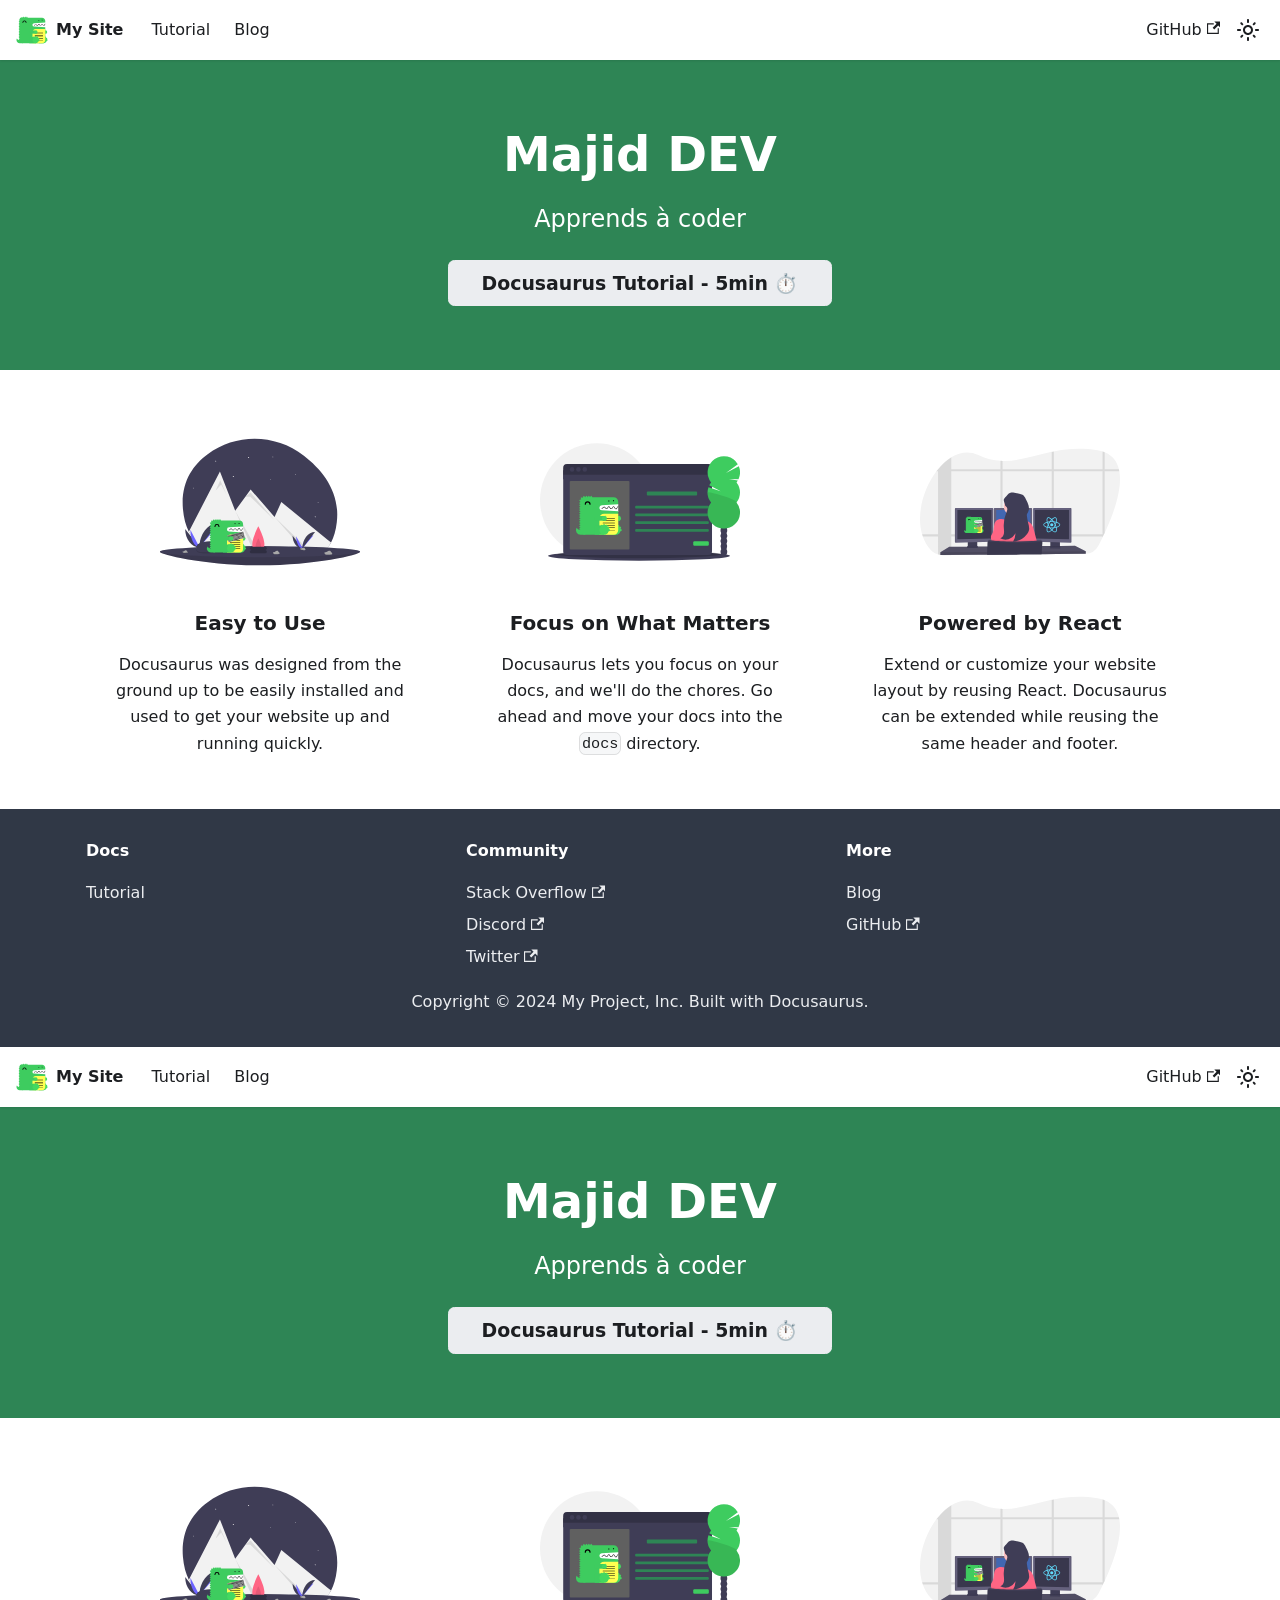
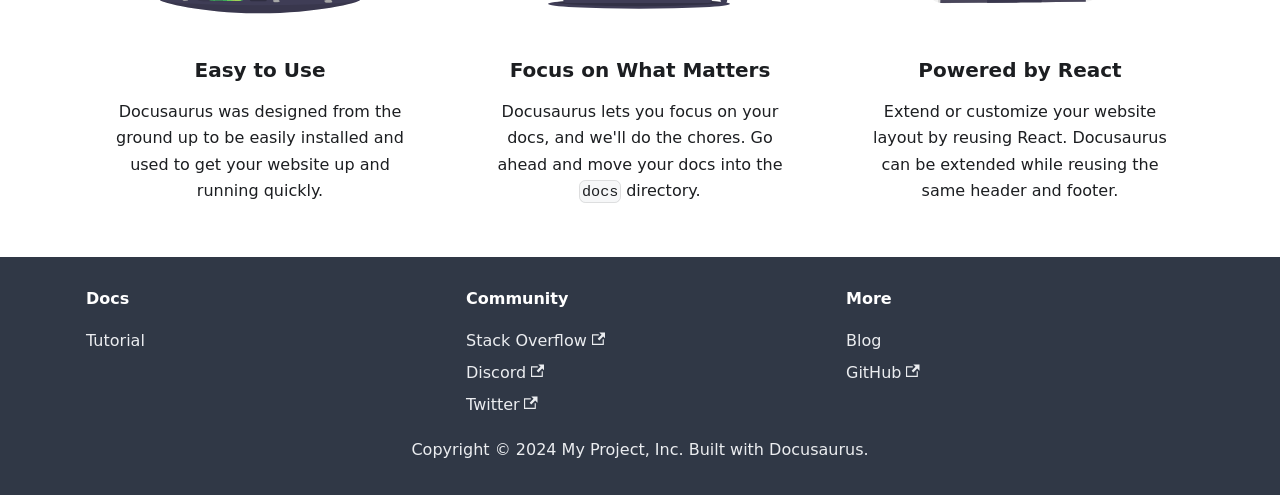
==== commit b38af517: "Deploy website - based on 4ce58647a7c3a8082cdea528885dcf3946b6dbea" ====
--- a/index.html
+++ b/index.html
@@ -3,11 +3,11 @@
 <head>
 <meta charset="UTF-8">
 <meta name="generator" content="Docusaurus v3.0.1">
-<title data-rh="true">Majid DEV | Majid DEV</title><meta data-rh="true" name="viewport" content="width=device-width,initial-scale=1"><meta data-rh="true" name="twitter:card" content="summary_large_image"><meta data-rh="true" property="og:image" content="https://goyavebrave69.github.io/goyavebrave69.github.io/img/docusaurus-social-card.jpg"><meta data-rh="true" name="twitter:image" content="https://goyavebrave69.github.io/goyavebrave69.github.io/img/docusaurus-social-card.jpg"><meta data-rh="true" property="og:url" content="https://goyavebrave69.github.io/goyavebrave69.github.io/"><meta data-rh="true" property="og:locale" content="en"><meta data-rh="true" name="docusaurus_locale" content="en"><meta data-rh="true" name="docusaurus_tag" content="default"><meta data-rh="true" name="docsearch:language" content="en"><meta data-rh="true" name="docsearch:docusaurus_tag" content="default"><meta data-rh="true" property="og:title" content="Majid DEV | Majid DEV"><meta data-rh="true" name="description" content="Apprends à coder"><meta data-rh="true" property="og:description" content="Apprends à coder"><link data-rh="true" rel="icon" href="/goyavebrave69.github.io/img/favicon.ico"><link data-rh="true" rel="canonical" href="https://goyavebrave69.github.io/goyavebrave69.github.io/"><link data-rh="true" rel="alternate" href="https://goyavebrave69.github.io/goyavebrave69.github.io/" hreflang="en"><link data-rh="true" rel="alternate" href="https://goyavebrave69.github.io/goyavebrave69.github.io/" hreflang="x-default"><script data-rh="true">function insertBanner(){var n=document.createElement("div");n.id="__docusaurus-base-url-issue-banner-container";n.innerHTML='\n<div id="__docusaurus-base-url-issue-banner" style="border: thick solid red; background-color: rgb(255, 230, 179); margin: 20px; padding: 20px; font-size: 20px;">\n   <p style="font-weight: bold; font-size: 30px;">Your Docusaurus site did not load properly.</p>\n   <p>A very common reason is a wrong site <a href="https://docusaurus.io/docs/docusaurus.config.js/#baseUrl" style="font-weight: bold;">baseUrl configuration</a>.</p>\n   <p>Current configured baseUrl = <span style="font-weight: bold; color: red;">/goyavebrave69.github.io/</span> </p>\n   <p>We suggest trying baseUrl = <span id="__docusaurus-base-url-issue-banner-suggestion-container" style="font-weight: bold; color: green;"></span></p>\n</div>\n',document.body.prepend(n);var e=document.getElementById("__docusaurus-base-url-issue-banner-suggestion-container"),o=window.location.pathname,s="/"===o.substr(-1)?o:o+"/";e.innerHTML=s}document.addEventListener("DOMContentLoaded",(function(){void 0===window.docusaurus&&insertBanner()}))</script><link rel="stylesheet" href="/goyavebrave69.github.io/assets/css/styles.ca6c4509.css">
-<script src="/goyavebrave69.github.io/assets/js/runtime~main.146e8576.js" defer="defer"></script>
-<script src="/goyavebrave69.github.io/assets/js/main.c40fa600.js" defer="defer"></script>
+<title data-rh="true">Majid DEV | Majid DEV</title><meta data-rh="true" name="viewport" content="width=device-width,initial-scale=1"><meta data-rh="true" name="twitter:card" content="summary_large_image"><meta data-rh="true" property="og:image" content="https://goyavebrave69.github.io/img/docusaurus-social-card.jpg"><meta data-rh="true" name="twitter:image" content="https://goyavebrave69.github.io/img/docusaurus-social-card.jpg"><meta data-rh="true" property="og:url" content="https://goyavebrave69.github.io/"><meta data-rh="true" property="og:locale" content="en"><meta data-rh="true" name="docusaurus_locale" content="en"><meta data-rh="true" name="docusaurus_tag" content="default"><meta data-rh="true" name="docsearch:language" content="en"><meta data-rh="true" name="docsearch:docusaurus_tag" content="default"><meta data-rh="true" property="og:title" content="Majid DEV | Majid DEV"><meta data-rh="true" name="description" content="Apprends à coder"><meta data-rh="true" property="og:description" content="Apprends à coder"><link data-rh="true" rel="icon" href="/img/favicon.ico"><link data-rh="true" rel="canonical" href="https://goyavebrave69.github.io/"><link data-rh="true" rel="alternate" href="https://goyavebrave69.github.io/" hreflang="en"><link data-rh="true" rel="alternate" href="https://goyavebrave69.github.io/" hreflang="x-default"><script data-rh="true">function insertBanner(){var n=document.createElement("div");n.id="__docusaurus-base-url-issue-banner-container";n.innerHTML='\n<div id="__docusaurus-base-url-issue-banner" style="border: thick solid red; background-color: rgb(255, 230, 179); margin: 20px; padding: 20px; font-size: 20px;">\n   <p style="font-weight: bold; font-size: 30px;">Your Docusaurus site did not load properly.</p>\n   <p>A very common reason is a wrong site <a href="https://docusaurus.io/docs/docusaurus.config.js/#baseUrl" style="font-weight: bold;">baseUrl configuration</a>.</p>\n   <p>Current configured baseUrl = <span style="font-weight: bold; color: red;">/</span>  (default value)</p>\n   <p>We suggest trying baseUrl = <span id="__docusaurus-base-url-issue-banner-suggestion-container" style="font-weight: bold; color: green;"></span></p>\n</div>\n',document.body.prepend(n);var e=document.getElementById("__docusaurus-base-url-issue-banner-suggestion-container"),s=window.location.pathname,o="/"===s.substr(-1)?s:s+"/";e.innerHTML=o}document.addEventListener("DOMContentLoaded",(function(){void 0===window.docusaurus&&insertBanner()}))</script><link rel="stylesheet" href="/assets/css/styles.ca6c4509.css">
+<script src="/assets/js/runtime~main.c9b54f58.js" defer="defer"></script>
+<script src="/assets/js/main.35cfb180.js" defer="defer"></script>
 </head>
 <body class="navigation-with-keyboard">
-<script>!function(){function t(t){document.documentElement.setAttribute("data-theme",t)}var e=function(){try{return new URLSearchParams(window.location.search).get("docusaurus-theme")}catch(t){}}()||function(){try{return localStorage.getItem("theme")}catch(t){}}();t(null!==e?e:"light")}(),function(){try{const c=new URLSearchParams(window.location.search).entries();for(var[t,e]of c)if(t.startsWith("docusaurus-data-")){var a=t.replace("docusaurus-data-","data-");document.documentElement.setAttribute(a,e)}}catch(t){}}()</script><div id="__docusaurus"><div role="region" aria-label="Skip to main content"><a class="skipToContent_fXgn" href="#__docusaurus_skipToContent_fallback">Skip to main content</a></div><nav aria-label="Main" class="navbar navbar--fixed-top"><div class="navbar__inner"><div class="navbar__items"><button aria-label="Toggle navigation bar" aria-expanded="false" class="navbar__toggle clean-btn" type="button"><svg width="30" height="30" viewBox="0 0 30 30" aria-hidden="true"><path stroke="currentColor" stroke-linecap="round" stroke-miterlimit="10" stroke-width="2" d="M4 7h22M4 15h22M4 23h22"></path></svg></button><a class="navbar__brand" href="/goyavebrave69.github.io/"><div class="navbar__logo"><img src="/goyavebrave69.github.io/img/logo.svg" alt="My Site Logo" class="themedComponent_mlkZ themedComponent--light_NVdE"><img src="/goyavebrave69.github.io/img/logo.svg" alt="My Site Logo" class="themedComponent_mlkZ themedComponent--dark_xIcU"></div><b class="navbar__title text--truncate">My Site</b></a><a class="navbar__item navbar__link" href="/goyavebrave69.github.io/docs/category/spring---basics">Tutorial</a><a class="navbar__item navbar__link" href="/goyavebrave69.github.io/blog">Blog</a></div><div class="navbar__items navbar__items--right"><a href="https://github.com/facebook/docusaurus" target="_blank" rel="noopener noreferrer" class="navbar__item navbar__link">GitHub<svg width="13.5" height="13.5" aria-hidden="true" viewBox="0 0 24 24" class="iconExternalLink_nPIU"><path fill="currentColor" d="M21 13v10h-21v-19h12v2h-10v15h17v-8h2zm3-12h-10.988l4.035 4-6.977 7.07 2.828 2.828 6.977-7.07 4.125 4.172v-11z"></path></svg></a><div class="toggle_vylO colorModeToggle_DEke"><button class="clean-btn toggleButton_gllP toggleButtonDisabled_aARS" type="button" disabled="" title="Switch between dark and light mode (currently light mode)" aria-label="Switch between dark and light mode (currently light mode)" aria-live="polite"><svg viewBox="0 0 24 24" width="24" height="24" class="lightToggleIcon_pyhR"><path fill="currentColor" d="M12,9c1.65,0,3,1.35,3,3s-1.35,3-3,3s-3-1.35-3-3S10.35,9,12,9 M12,7c-2.76,0-5,2.24-5,5s2.24,5,5,5s5-2.24,5-5 S14.76,7,12,7L12,7z M2,13l2,0c0.55,0,1-0.45,1-1s-0.45-1-1-1l-2,0c-0.55,0-1,0.45-1,1S1.45,13,2,13z M20,13l2,0c0.55,0,1-0.45,1-1 s-0.45-1-1-1l-2,0c-0.55,0-1,0.45-1,1S19.45,13,20,13z M11,2v2c0,0.55,0.45,1,1,1s1-0.45,1-1V2c0-0.55-0.45-1-1-1S11,1.45,11,2z M11,20v2c0,0.55,0.45,1,1,1s1-0.45,1-1v-2c0-0.55-0.45-1-1-1C11.45,19,11,19.45,11,20z M5.99,4.58c-0.39-0.39-1.03-0.39-1.41,0 c-0.39,0.39-0.39,1.03,0,1.41l1.06,1.06c0.39,0.39,1.03,0.39,1.41,0s0.39-1.03,0-1.41L5.99,4.58z M18.36,16.95 c-0.39-0.39-1.03-0.39-1.41,0c-0.39,0.39-0.39,1.03,0,1.41l1.06,1.06c0.39,0.39,1.03,0.39,1.41,0c0.39-0.39,0.39-1.03,0-1.41 L18.36,16.95z M19.42,5.99c0.39-0.39,0.39-1.03,0-1.41c-0.39-0.39-1.03-0.39-1.41,0l-1.06,1.06c-0.39,0.39-0.39,1.03,0,1.41 s1.03,0.39,1.41,0L19.42,5.99z M7.05,18.36c0.39-0.39,0.39-1.03,0-1.41c-0.39-0.39-1.03-0.39-1.41,0l-1.06,1.06 c-0.39,0.39-0.39,1.03,0,1.41s1.03,0.39,1.41,0L7.05,18.36z"></path></svg><svg viewBox="0 0 24 24" width="24" height="24" class="darkToggleIcon_wfgR"><path fill="currentColor" d="M9.37,5.51C9.19,6.15,9.1,6.82,9.1,7.5c0,4.08,3.32,7.4,7.4,7.4c0.68,0,1.35-0.09,1.99-0.27C17.45,17.19,14.93,19,12,19 c-3.86,0-7-3.14-7-7C5,9.07,6.81,6.55,9.37,5.51z M12,3c-4.97,0-9,4.03-9,9s4.03,9,9,9s9-4.03,9-9c0-0.46-0.04-0.92-0.1-1.36 c-0.98,1.37-2.58,2.26-4.4,2.26c-2.98,0-5.4-2.42-5.4-5.4c0-1.81,0.89-3.42,2.26-4.4C12.92,3.04,12.46,3,12,3L12,3z"></path></svg></button></div><div class="navbarSearchContainer_Bca1"></div></div></div><div role="presentation" class="navbar-sidebar__backdrop"></div></nav><div id="__docusaurus_skipToContent_fallback" class="main-wrapper mainWrapper_z2l0"><header class="hero hero--primary heroBanner_qdFl"><div class="container"><h1 class="hero__title">Majid DEV</h1><p class="hero__subtitle">Apprends à coder</p><div class="buttons_AeoN"><a class="button button--secondary button--lg" href="/goyavebrave69.github.io/docs">Docusaurus Tutorial - 5min ⏱️</a></div></div></header><main><section class="features_t9lD"><div class="container"><div class="row"><div class="col col--4"><div class="text--center"><svg xmlns="http://www.w3.org/2000/svg" width="1088" height="687.962" viewBox="0 0 1088 687.962" class="featureSvg_GfXr" role="img"><title>Easy to Use</title><g data-name="Group 12"><g data-name="Group 11"><path data-name="Path 83" d="M961.81 454.442c-5.27 45.15-16.22 81.4-31.25 110.31-20 38.52-54.21 54.04-84.77 70.28a193.275 193.275 0 0 1-27.46 11.94c-55.61 19.3-117.85 14.18-166.74 3.99a657.282 657.282 0 0 0-104.09-13.16q-14.97-.675-29.97-.67c-15.42.02-293.07 5.29-360.67-131.57-16.69-33.76-28.13-75-32.24-125.27-11.63-142.12 52.29-235.46 134.74-296.47 155.97-115.41 369.76-110.57 523.43 7.88 102.36 78.9 198.2 198.31 179.02 362.74Z" fill="#3f3d56"></path><path data-name="Path 84" d="M930.56 564.752c-20 38.52-47.21 64.04-77.77 80.28a193.272 193.272 0 0 1-27.46 11.94c-55.61 19.3-117.85 14.18-166.74 3.99a657.3 657.3 0 0 0-104.09-13.16q-14.97-.675-29.97-.67-23.13.03-46.25 1.72c-100.17 7.36-253.82-6.43-321.42-143.29L326 177.962l62.95 161.619 20.09 51.59 55.37-75.98L493 275.962l130.2 149.27 36.8-81.27 254.78 207.919 14.21 11.59Z" fill="#f2f2f2"></path><path data-name="Path 85" d="m302 282.962 26-57 36 83-31-60Z" opacity="0.1"></path><path data-name="Path 86" d="M554.5 647.802q-14.97-.675-29.97-.67l-115.49-255.96Z" opacity="0.1"></path><path data-name="Path 87" d="M464.411 315.191 493 292.962l130 150-132-128Z" opacity="0.1"></path><path data-name="Path 88" d="M852.79 645.032a193.265 193.265 0 0 1-27.46 11.94L623.2 425.232Z" opacity="0.1"></path><circle data-name="Ellipse 11" cx="3" cy="3" r="3" transform="translate(479 98.962)" fill="#f2f2f2"></circle><circle data-name="Ellipse 12" cx="3" cy="3" r="3" transform="translate(396 201.962)" fill="#f2f2f2"></circle><circle data-name="Ellipse 13" cx="2" cy="2" r="2" transform="translate(600 220.962)" fill="#f2f2f2"></circle><circle data-name="Ellipse 14" cx="2" cy="2" r="2" transform="translate(180 265.962)" fill="#f2f2f2"></circle><circle data-name="Ellipse 15" cx="2" cy="2" r="2" transform="translate(612 96.962)" fill="#f2f2f2"></circle><circle data-name="Ellipse 16" cx="2" cy="2" r="2" transform="translate(736 192.962)" fill="#f2f2f2"></circle><circle data-name="Ellipse 17" cx="2" cy="2" r="2" transform="translate(858 344.962)" fill="#f2f2f2"></circle><path data-name="Path 89" d="M306 121.222h-2.76v-2.76h-1.48v2.76H299v1.478h2.76v2.759h1.48V122.7H306Z" fill="#f2f2f2"></path><path data-name="Path 90" d="M848 424.222h-2.76v-2.76h-1.48v2.76H841v1.478h2.76v2.759h1.48V425.7H848Z" fill="#f2f2f2"></path><path data-name="Path 91" d="M1088 613.962c0 16.569-243.557 74-544 74s-544-57.431-544-74 243.557 14 544 14 544-30.568 544-14Z" fill="#3f3d56"></path><path data-name="Path 92" d="M1088 613.962c0 16.569-243.557 74-544 74s-544-57.431-544-74 243.557 14 544 14 544-30.568 544-14Z" opacity="0.1"></path><ellipse data-name="Ellipse 18" cx="544" cy="30" rx="544" ry="30" transform="translate(0 583.962)" fill="#3f3d56"></ellipse><path data-name="Path 93" d="M568 571.962c0 33.137-14.775 24-33 24s-33 9.137-33-24 33-96 33-96 33 62.863 33 96Z" fill="#ff6584"></path><path data-name="Path 94" d="M550 584.641c0 15.062-6.716 10.909-15 10.909s-15 4.153-15-10.909 15-43.636 15-43.636 15 28.576 15 43.636Z" opacity="0.1"></path><rect data-name="Rectangle 97" width="92" height="18" rx="9" transform="translate(489 604.962)" fill="#2f2e41"></rect><rect data-name="Rectangle 98" width="92" height="18" rx="9" transform="translate(489 586.962)" fill="#2f2e41"></rect><path data-name="Path 95" d="M137 490.528c0 55.343 34.719 100.126 77.626 100.126" fill="#3f3d56"></path><path data-name="Path 96" d="M214.626 590.654c0-55.965 38.745-101.251 86.626-101.251" fill="#6c63ff"></path><path data-name="Path 97" d="M165.125 495.545c0 52.57 22.14 95.109 49.5 95.109" fill="#6c63ff"></path><path data-name="Path 98" d="M214.626 590.654c0-71.511 44.783-129.377 100.126-129.377" fill="#3f3d56"></path><path data-name="Path 99" d="M198.3 591.36s11.009-.339 14.326-2.7 16.934-5.183 17.757-1.395 16.544 18.844 4.115 18.945-28.879-1.936-32.19-3.953-4.008-10.897-4.008-10.897Z" fill="#a8a8a8"></path><path data-name="Path 100" d="M234.716 604.89c-12.429.1-28.879-1.936-32.19-3.953-2.522-1.536-3.527-7.048-3.863-9.591l-.368.014s.7 8.879 4.009 10.9 19.761 4.053 32.19 3.953c3.588-.029 4.827-1.305 4.759-3.2-.498 1.142-1.867 1.855-4.537 1.877Z" opacity="0.2"></path><path data-name="Path 101" d="M721.429 527.062c0 38.029 23.857 68.8 53.341 68.8" fill="#3f3d56"></path><path data-name="Path 102" d="M774.769 595.863c0-38.456 26.623-69.575 59.525-69.575" fill="#6c63ff"></path><path data-name="Path 103" d="M740.755 530.509c0 36.124 15.213 65.354 34.014 65.354" fill="#6c63ff"></path><path data-name="Path 104" d="M774.769 595.863c0-49.139 30.773-88.9 68.8-88.9" fill="#3f3d56"></path><path data-name="Path 105" d="M763.548 596.348s7.565-.233 9.844-1.856 11.636-3.562 12.2-.958 11.368 12.949 2.828 13.018-19.844-1.33-22.119-2.716-2.753-7.488-2.753-7.488Z" fill="#a8a8a8"></path><path data-name="Path 106" d="M788.574 605.645c-8.54.069-19.844-1.33-22.119-2.716-1.733-1.056-2.423-4.843-2.654-6.59l-.253.01s.479 6.1 2.755 7.487 13.579 2.785 22.119 2.716c2.465-.02 3.317-.9 3.27-2.2-.343.788-1.283 1.278-3.118 1.293Z" opacity="0.2"></path><path data-name="Path 107" d="M893.813 618.699s11.36-1.729 14.5-4.591 16.89-7.488 18.217-3.667 19.494 17.447 6.633 19.107-30.153 1.609-33.835-.065-5.515-10.784-5.515-10.784Z" fill="#a8a8a8"></path><path data-name="Path 108" d="M933.228 628.154c-12.86 1.659-30.153 1.609-33.835-.065-2.8-1.275-4.535-6.858-5.2-9.45l-.379.061s1.833 9.109 5.516 10.783 20.975 1.725 33.835.065c3.712-.479 4.836-1.956 4.529-3.906-.375 1.246-1.703 2.156-4.466 2.512Z" opacity="0.2"></path><path data-name="Path 109" d="M614.26 617.881s9.587-1.459 12.237-3.875 14.255-6.32 15.374-3.095 16.452 14.725 5.6 16.125-25.448 1.358-28.555-.055-4.656-9.1-4.656-9.1Z" fill="#a8a8a8"></path><path data-name="Path 110" d="M647.524 625.856c-10.853 1.4-25.448 1.358-28.555-.055-2.367-1.076-3.827-5.788-4.39-7.976l-.32.051s1.547 7.687 4.655 9.1 17.7 1.456 28.555.055c3.133-.4 4.081-1.651 3.822-3.3-.314 1.057-1.435 1.825-3.767 2.125Z" opacity="0.2"></path><path data-name="Path 111" d="M122.389 613.09s7.463-1.136 9.527-3.016 11.1-4.92 11.969-2.409 12.808 11.463 4.358 12.553-19.811 1.057-22.23-.043-3.624-7.085-3.624-7.085Z" fill="#a8a8a8"></path><path data-name="Path 112" d="M148.285 619.302c-8.449 1.09-19.811 1.057-22.23-.043-1.842-.838-2.979-4.506-3.417-6.209l-.249.04s1.2 5.984 3.624 7.085 13.781 1.133 22.23.043c2.439-.315 3.177-1.285 2.976-2.566-.246.818-1.119 1.416-2.934 1.65Z" opacity="0.2"></path><path data-name="Path 113" d="M383.7 601.318c0 30.22-42.124 20.873-93.7 20.873s-93.074 9.347-93.074-20.873 42.118-36.793 93.694-36.793 93.08 6.573 93.08 36.793Z" opacity="0.1"></path><path data-name="Path 114" d="M383.7 593.881c0 30.22-42.124 20.873-93.7 20.873s-93.074 9.347-93.074-20.873 42.114-36.8 93.69-36.8 93.084 6.576 93.084 36.8Z" fill="#3f3d56"></path></g><path data-name="Path 40" d="M360.175 475.732h91.791v37.153h-91.791Z" fill="#fff" fill-rule="evenodd"></path><path data-name="Path 41" d="M277.126 597.026a21.828 21.828 0 0 1-18.908-10.927 21.829 21.829 0 0 0 18.908 32.782h21.855v-21.855Z" fill="#3ecc5f" fill-rule="evenodd"></path><path data-name="Path 42" d="m375.451 481.607 76.514-4.782v-10.928a21.854 21.854 0 0 0-21.855-21.855h-98.347l-2.732-4.735a3.154 3.154 0 0 0-5.464 0l-2.732 4.732-2.732-4.732a3.154 3.154 0 0 0-5.464 0l-2.732 4.732-2.731-4.732a3.154 3.154 0 0 0-5.464 0l-2.732 4.735h-.071l-4.526-4.525a3.153 3.153 0 0 0-5.276 1.414l-1.5 5.577-5.674-1.521a3.154 3.154 0 0 0-3.863 3.864l1.52 5.679-5.575 1.494a3.155 3.155 0 0 0-1.416 5.278l4.526 4.526v.07l-4.735 2.731a3.154 3.154 0 0 0 0 5.464l4.732 2.732-4.732 2.732a3.154 3.154 0 0 0 0 5.464l4.732 2.732-4.732 2.731a3.154 3.154 0 0 0 0 5.464l4.732 2.732-4.732 2.727a3.154 3.154 0 0 0 0 5.464l4.735 2.736-4.735 2.732a3.154 3.154 0 0 0 0 5.464l4.732 2.732-4.732 2.732a3.154 3.154 0 0 0 0 5.464l4.732 2.732-4.732 2.731a3.154 3.154 0 0 0 0 5.464l4.732 2.732-4.732 2.732a3.154 3.154 0 0 0 0 5.464l4.732 2.732-4.732 2.731a3.154 3.154 0 0 0 0 5.464l4.732 2.732-4.732 2.731a3.154 3.154 0 0 0 0 5.464l4.732 2.732-4.732 2.735a3.154 3.154 0 0 0 0 5.464l4.732 2.732-4.732 2.728a3.154 3.154 0 0 0 0 5.464l4.732 2.732a21.854 21.854 0 0 0 21.858 21.855h131.13a21.854 21.854 0 0 0 21.855-21.855v-87.42l-76.514-4.782a11.632 11.632 0 0 1 0-23.219" fill="#3ecc5f" fill-rule="evenodd"></path><path data-name="Path 43" d="M408.255 618.882h32.782v-43.71h-32.782Z" fill="#3ecc5f" fill-rule="evenodd"></path><path data-name="Path 44" d="M462.893 591.563a5.438 5.438 0 0 0-.7.07c-.042-.164-.081-.329-.127-.493a5.457 5.457 0 1 0-5.4-9.372q-.181-.185-.366-.367a5.454 5.454 0 1 0-9.384-5.4c-.162-.046-.325-.084-.486-.126a5.467 5.467 0 1 0-10.788 0c-.162.042-.325.08-.486.126a5.457 5.457 0 1 0-9.384 5.4 21.843 21.843 0 1 0 36.421 21.02 5.452 5.452 0 1 0 .7-10.858" fill="#44d860" fill-rule="evenodd"></path><path data-name="Path 45" d="M419.183 553.317h32.782v-21.855h-32.782Z" fill="#3ecc5f" fill-rule="evenodd"></path><path data-name="Path 46" d="M462.893 545.121a2.732 2.732 0 1 0 0-5.464 2.811 2.811 0 0 0-.349.035c-.022-.082-.04-.164-.063-.246a2.733 2.733 0 0 0-1.052-5.253 2.7 2.7 0 0 0-1.648.566q-.09-.093-.184-.184a2.7 2.7 0 0 0 .553-1.633 2.732 2.732 0 0 0-5.245-1.07 10.928 10.928 0 1 0 0 21.031 2.732 2.732 0 0 0 5.245-1.07 2.7 2.7 0 0 0-.553-1.633q.093-.09.184-.184a2.7 2.7 0 0 0 1.648.566 2.732 2.732 0 0 0 1.052-5.253c.023-.081.042-.164.063-.246a2.814 2.814 0 0 0 .349.035" fill="#44d860" fill-rule="evenodd"></path><path data-name="Path 47" d="M320.836 479.556a2.732 2.732 0 0 1-2.732-2.732 8.2 8.2 0 0 0-16.391 0 2.732 2.732 0 0 1-5.464 0 13.66 13.66 0 0 1 27.319 0 2.732 2.732 0 0 1-2.732 2.732" fill-rule="evenodd"></path><path data-name="Path 48" d="M364.546 618.881h65.565a21.854 21.854 0 0 0 21.855-21.855v-76.492h-65.565a21.854 21.854 0 0 0-21.855 21.855Z" fill="#ffff50" fill-rule="evenodd"></path><path data-name="Path 49" d="M435.596 554.41h-54.681a1.093 1.093 0 1 1 0-2.185h54.681a1.093 1.093 0 0 1 0 2.185m0 21.855h-54.681a1.093 1.093 0 1 1 0-2.186h54.681a1.093 1.093 0 0 1 0 2.186m0 21.855h-54.681a1.093 1.093 0 1 1 0-2.185h54.681a1.093 1.093 0 0 1 0 2.185m0-54.434h-54.681a1.093 1.093 0 1 1 0-2.185h54.681a1.093 1.093 0 0 1 0 2.185m0 21.652h-54.681a1.093 1.093 0 1 1 0-2.186h54.681a1.093 1.093 0 0 1 0 2.186m0 21.855h-54.681a1.093 1.093 0 1 1 0-2.186h54.681a1.093 1.093 0 0 1 0 2.186m16.369-100.959c-.013 0-.024-.007-.037-.005-3.377.115-4.974 3.492-6.384 6.472-1.471 3.114-2.608 5.139-4.473 5.078-2.064-.074-3.244-2.406-4.494-4.874-1.436-2.835-3.075-6.049-6.516-5.929-3.329.114-4.932 3.053-6.346 5.646-1.5 2.762-2.529 4.442-4.5 4.364-2.106-.076-3.225-1.972-4.52-4.167-1.444-2.443-3.112-5.191-6.487-5.1-3.272.113-4.879 2.606-6.3 4.808-1.5 2.328-2.552 3.746-4.551 3.662-2.156-.076-3.27-1.65-4.558-3.472-1.447-2.047-3.077-4.363-6.442-4.251-3.2.109-4.807 2.153-6.224 3.954-1.346 1.709-2.4 3.062-4.621 2.977a1.094 1.094 0 0 0-.079 2.186c3.3.11 4.967-1.967 6.417-3.81 1.286-1.635 2.4-3.045 4.582-3.12 2.1-.09 3.091 1.218 4.584 3.327 1.417 2 3.026 4.277 6.263 4.394 3.391.114 5.022-2.42 6.467-4.663 1.292-2 2.406-3.734 4.535-3.807 1.959-.073 3.026 1.475 4.529 4.022 1.417 2.4 3.023 5.121 6.324 5.241 3.415.118 5.064-2.863 6.5-5.5 1.245-2.282 2.419-4.437 4.5-4.509 1.959-.046 2.981 1.743 4.492 4.732 1.412 2.79 3.013 5.95 6.365 6.071h.185c3.348 0 4.937-3.36 6.343-6.331 1.245-2.634 2.423-5.114 4.444-5.216Z" fill-rule="evenodd"></path><path data-name="Path 50" d="M342.691 618.882h43.71v-43.71h-43.71Z" fill="#3ecc5f" fill-rule="evenodd"></path><g data-name="Group 8" transform="rotate(-14.98 2188.845 -1120.376)"><rect data-name="Rectangle 3" width="92.361" height="36.462" rx="2" fill="#d8d8d8"></rect><g data-name="Group 2" transform="translate(1.531 23.03)" fill="#4a4a4a"><rect data-name="Rectangle 4" width="5.336" height="5.336" rx="1" transform="translate(16.797)"></rect><rect data-name="Rectangle 5" width="5.336" height="5.336" rx="1" transform="translate(23.12)"></rect><rect data-name="Rectangle 6" width="5.336" height="5.336" rx="1" transform="translate(29.444)"></rect><rect data-name="Rectangle 7" width="5.336" height="5.336" rx="1" transform="translate(35.768)"></rect><rect data-name="Rectangle 8" width="5.336" height="5.336" rx="1" transform="translate(42.091)"></rect><rect data-name="Rectangle 9" width="5.336" height="5.336" rx="1" transform="translate(48.415)"></rect><rect data-name="Rectangle 10" width="5.336" height="5.336" rx="1" transform="translate(54.739)"></rect><rect data-name="Rectangle 11" width="5.336" height="5.336" rx="1" transform="translate(61.063)"></rect><rect data-name="Rectangle 12" width="5.336" height="5.336" rx="1" transform="translate(67.386)"></rect><path data-name="Path 51" d="M1.093 0h13.425a1.093 1.093 0 0 1 1.093 1.093v3.15a1.093 1.093 0 0 1-1.093 1.093H1.093A1.093 1.093 0 0 1 0 4.243v-3.15A1.093 1.093 0 0 1 1.093 0ZM75 0h13.426a1.093 1.093 0 0 1 1.093 1.093v3.15a1.093 1.093 0 0 1-1.093 1.093H75a1.093 1.093 0 0 1-1.093-1.093v-3.15A1.093 1.093 0 0 1 75 0Z" fill-rule="evenodd"></path></g><g data-name="Group 3" transform="translate(1.531 10.261)" fill="#4a4a4a"><path data-name="Path 52" d="M1.093 0h5.125A1.093 1.093 0 0 1 7.31 1.093v3.149a1.093 1.093 0 0 1-1.092 1.093H1.093A1.093 1.093 0 0 1 0 4.242V1.093A1.093 1.093 0 0 1 1.093 0Z" fill-rule="evenodd"></path><rect data-name="Rectangle 13" width="5.336" height="5.336" rx="1" transform="translate(8.299)"></rect><rect data-name="Rectangle 14" width="5.336" height="5.336" rx="1" transform="translate(14.623)"></rect><rect data-name="Rectangle 15" width="5.336" height="5.336" rx="1" transform="translate(20.947)"></rect><rect data-name="Rectangle 16" width="5.336" height="5.336" rx="1" transform="translate(27.271)"></rect><rect data-name="Rectangle 17" width="5.336" height="5.336" rx="1" transform="translate(33.594)"></rect><rect data-name="Rectangle 18" width="5.336" height="5.336" rx="1" transform="translate(39.918)"></rect><rect data-name="Rectangle 19" width="5.336" height="5.336" rx="1" transform="translate(46.242)"></rect><rect data-name="Rectangle 20" width="5.336" height="5.336" rx="1" transform="translate(52.565)"></rect><rect data-name="Rectangle 21" width="5.336" height="5.336" rx="1" transform="translate(58.888)"></rect><rect data-name="Rectangle 22" width="5.336" height="5.336" rx="1" transform="translate(65.212)"></rect><rect data-name="Rectangle 23" width="5.336" height="5.336" rx="1" transform="translate(71.536)"></rect><rect data-name="Rectangle 24" width="5.336" height="5.336" rx="1" transform="translate(77.859)"></rect><rect data-name="Rectangle 25" width="5.336" height="5.336" rx="1" transform="translate(84.183)"></rect></g><g data-name="Group 4" transform="rotate(180 45.525 4.773)" fill="#4a4a4a"><path data-name="Path 53" d="M1.093 0h5.126a1.093 1.093 0 0 1 1.093 1.093v3.15a1.093 1.093 0 0 1-1.093 1.093H1.093A1.093 1.093 0 0 1 0 4.243v-3.15A1.093 1.093 0 0 1 1.093 0Z" fill-rule="evenodd"></path><rect data-name="Rectangle 26" width="5.336" height="5.336" rx="1" transform="translate(8.299)"></rect><rect data-name="Rectangle 27" width="5.336" height="5.336" rx="1" transform="translate(14.623)"></rect><rect data-name="Rectangle 28" width="5.336" height="5.336" rx="1" transform="translate(20.947)"></rect><rect data-name="Rectangle 29" width="5.336" height="5.336" rx="1" transform="translate(27.271)"></rect><rect data-name="Rectangle 30" width="5.336" height="5.336" rx="1" transform="translate(33.594)"></rect><rect data-name="Rectangle 31" width="5.336" height="5.336" rx="1" transform="translate(39.918)"></rect><rect data-name="Rectangle 32" width="5.336" height="5.336" rx="1" transform="translate(46.242)"></rect><rect data-name="Rectangle 33" width="5.336" height="5.336" rx="1" transform="translate(52.565)"></rect><rect data-name="Rectangle 34" width="5.336" height="5.336" rx="1" transform="translate(58.889)"></rect><rect data-name="Rectangle 35" width="5.336" height="5.336" rx="1" transform="translate(65.213)"></rect><rect data-name="Rectangle 36" width="5.336" height="5.336" rx="1" transform="translate(71.537)"></rect><rect data-name="Rectangle 37" width="5.336" height="5.336" rx="1" transform="translate(77.86)"></rect><rect data-name="Rectangle 38" width="5.336" height="5.336" rx="1" transform="translate(84.183)"></rect><rect data-name="Rectangle 39" width="5.336" height="5.336" rx="1" transform="translate(8.299)"></rect><rect data-name="Rectangle 40" width="5.336" height="5.336" rx="1" transform="translate(14.623)"></rect><rect data-name="Rectangle 41" width="5.336" height="5.336" rx="1" transform="translate(20.947)"></rect><rect data-name="Rectangle 42" width="5.336" height="5.336" rx="1" transform="translate(27.271)"></rect><rect data-name="Rectangle 43" width="5.336" height="5.336" rx="1" transform="translate(33.594)"></rect><rect data-name="Rectangle 44" width="5.336" height="5.336" rx="1" transform="translate(39.918)"></rect><rect data-name="Rectangle 45" width="5.336" height="5.336" rx="1" transform="translate(46.242)"></rect><rect data-name="Rectangle 46" width="5.336" height="5.336" rx="1" transform="translate(52.565)"></rect><rect data-name="Rectangle 47" width="5.336" height="5.336" rx="1" transform="translate(58.889)"></rect><rect data-name="Rectangle 48" width="5.336" height="5.336" rx="1" transform="translate(65.213)"></rect><rect data-name="Rectangle 49" width="5.336" height="5.336" rx="1" transform="translate(71.537)"></rect><rect data-name="Rectangle 50" width="5.336" height="5.336" rx="1" transform="translate(77.86)"></rect><rect data-name="Rectangle 51" width="5.336" height="5.336" rx="1" transform="translate(84.183)"></rect></g><g data-name="Group 6" fill="#4a4a4a"><path data-name="Path 54" d="M2.624 16.584h7.3a1.093 1.093 0 0 1 1.092 1.093v3.15a1.093 1.093 0 0 1-1.093 1.093h-7.3a1.093 1.093 0 0 1-1.092-1.093v-3.149a1.093 1.093 0 0 1 1.093-1.094Z" fill-rule="evenodd"></path><g data-name="Group 5" transform="translate(12.202 16.584)"><rect data-name="Rectangle 52" width="5.336" height="5.336" rx="1"></rect><rect data-name="Rectangle 53" width="5.336" height="5.336" rx="1" transform="translate(6.324)"></rect><rect data-name="Rectangle 54" width="5.336" height="5.336" rx="1" transform="translate(12.647)"></rect><rect data-name="Rectangle 55" width="5.336" height="5.336" rx="1" transform="translate(18.971)"></rect><rect data-name="Rectangle 56" width="5.336" height="5.336" rx="1" transform="translate(25.295)"></rect><rect data-name="Rectangle 57" width="5.336" height="5.336" rx="1" transform="translate(31.619)"></rect><rect data-name="Rectangle 58" width="5.336" height="5.336" rx="1" transform="translate(37.942)"></rect><rect data-name="Rectangle 59" width="5.336" height="5.336" rx="1" transform="translate(44.265)"></rect><rect data-name="Rectangle 60" width="5.336" height="5.336" rx="1" transform="translate(50.589)"></rect><rect data-name="Rectangle 61" width="5.336" height="5.336" rx="1" transform="translate(56.912)"></rect><rect data-name="Rectangle 62" width="5.336" height="5.336" rx="1" transform="translate(63.236)"></rect></g><path data-name="Path 55" d="M83.053 16.584h6.906a1.093 1.093 0 0 1 1.091 1.093v3.15a1.093 1.093 0 0 1-1.091 1.093h-6.907a1.093 1.093 0 0 1-1.093-1.093v-3.149a1.093 1.093 0 0 1 1.093-1.094Z" fill-rule="evenodd"></path></g><g data-name="Group 7" transform="translate(1.531 29.627)" fill="#4a4a4a"><rect data-name="Rectangle 63" width="5.336" height="5.336" rx="1"></rect><rect data-name="Rectangle 64" width="5.336" height="5.336" rx="1" transform="translate(6.324)"></rect><rect data-name="Rectangle 65" width="5.336" height="5.336" rx="1" transform="translate(12.647)"></rect><rect data-name="Rectangle 66" width="5.336" height="5.336" rx="1" transform="translate(18.971)"></rect><path data-name="Path 56" d="M26.387 0h30.422a1.093 1.093 0 0 1 1.093 1.093v3.151a1.093 1.093 0 0 1-1.093 1.093H26.387a1.093 1.093 0 0 1-1.093-1.093V1.093A1.093 1.093 0 0 1 26.387 0Zm33.594 0h3.942a1.093 1.093 0 0 1 1.093 1.093v3.151a1.093 1.093 0 0 1-1.093 1.093h-3.942a1.093 1.093 0 0 1-1.093-1.093V1.093A1.093 1.093 0 0 1 59.981 0Z" fill-rule="evenodd"></path><rect data-name="Rectangle 67" width="5.336" height="5.336" rx="1" transform="translate(66.003)"></rect><rect data-name="Rectangle 68" width="5.336" height="5.336" rx="1" transform="translate(72.327)"></rect><rect data-name="Rectangle 69" width="5.336" height="5.336" rx="1" transform="translate(84.183)"></rect><path data-name="Path 57" d="M78.254 2.273v-1.18A1.093 1.093 0 0 1 79.347 0h3.15a1.093 1.093 0 0 1 1.093 1.093v1.18Z"></path><path data-name="Path 58" d="M83.591 3.063v1.18a1.093 1.093 0 0 1-1.093 1.093h-3.15a1.093 1.093 0 0 1-1.093-1.093v-1.18Z"></path></g><rect data-name="Rectangle 70" width="88.927" height="2.371" rx="1.085" transform="translate(1.925 1.17)" fill="#4a4a4a"></rect><rect data-name="Rectangle 71" width="4.986" height="1.581" rx="0.723" transform="translate(4.1 1.566)" fill="#d8d8d8" opacity="0.136"></rect><rect data-name="Rectangle 72" width="4.986" height="1.581" rx="0.723" transform="translate(10.923 1.566)" fill="#d8d8d8" opacity="0.136"></rect><rect data-name="Rectangle 73" width="4.986" height="1.581" rx="0.723" transform="translate(16.173 1.566)" fill="#d8d8d8" opacity="0.136"></rect><rect data-name="Rectangle 74" width="4.986" height="1.581" rx="0.723" transform="translate(21.421 1.566)" fill="#d8d8d8" opacity="0.136"></rect><rect data-name="Rectangle 75" width="4.986" height="1.581" rx="0.723" transform="translate(26.671 1.566)" fill="#d8d8d8" opacity="0.136"></rect><rect data-name="Rectangle 76" width="4.986" height="1.581" rx="0.723" transform="translate(33.232 1.566)" fill="#d8d8d8" opacity="0.136"></rect><rect data-name="Rectangle 77" width="4.986" height="1.581" rx="0.723" transform="translate(38.48 1.566)" fill="#d8d8d8" opacity="0.136"></rect><rect data-name="Rectangle 78" width="4.986" height="1.581" rx="0.723" transform="translate(43.73 1.566)" fill="#d8d8d8" opacity="0.136"></rect><rect data-name="Rectangle 79" width="4.986" height="1.581" rx="0.723" transform="translate(48.978 1.566)" fill="#d8d8d8" opacity="0.136"></rect><rect data-name="Rectangle 80" width="4.986" height="1.581" rx="0.723" transform="translate(55.54 1.566)" fill="#d8d8d8" opacity="0.136"></rect><rect data-name="Rectangle 81" width="4.986" height="1.581" rx="0.723" transform="translate(60.788 1.566)" fill="#d8d8d8" opacity="0.136"></rect><rect data-name="Rectangle 82" width="4.986" height="1.581" rx="0.723" transform="translate(66.038 1.566)" fill="#d8d8d8" opacity="0.136"></rect><rect data-name="Rectangle 83" width="4.986" height="1.581" rx="0.723" transform="translate(72.599 1.566)" fill="#d8d8d8" opacity="0.136"></rect><rect data-name="Rectangle 84" width="4.986" height="1.581" rx="0.723" transform="translate(77.847 1.566)" fill="#d8d8d8" opacity="0.136"></rect><rect data-name="Rectangle 85" width="4.986" height="1.581" rx="0.723" transform="translate(83.097 1.566)" fill="#d8d8d8" opacity="0.136"></rect></g><path data-name="Path 59" d="M408.256 591.563a5.439 5.439 0 0 0-.7.07c-.042-.164-.081-.329-.127-.493a5.457 5.457 0 1 0-5.4-9.372q-.181-.185-.366-.367a5.454 5.454 0 1 0-9.384-5.4c-.162-.046-.325-.084-.486-.126a5.467 5.467 0 1 0-10.788 0c-.162.042-.325.08-.486.126a5.457 5.457 0 1 0-9.384 5.4 21.843 21.843 0 1 0 36.421 21.02 5.452 5.452 0 1 0 .7-10.858" fill="#44d860" fill-rule="evenodd"></path><path data-name="Path 60" d="M342.691 553.317h43.71v-21.855h-43.71Z" fill="#3ecc5f" fill-rule="evenodd"></path><path data-name="Path 61" d="M397.328 545.121a2.732 2.732 0 1 0 0-5.464 2.811 2.811 0 0 0-.349.035c-.022-.082-.04-.164-.063-.246a2.733 2.733 0 0 0-1.052-5.253 2.7 2.7 0 0 0-1.648.566q-.09-.093-.184-.184a2.7 2.7 0 0 0 .553-1.633 2.732 2.732 0 0 0-5.245-1.07 10.928 10.928 0 1 0 0 21.031 2.732 2.732 0 0 0 5.245-1.07 2.7 2.7 0 0 0-.553-1.633q.093-.09.184-.184a2.7 2.7 0 0 0 1.648.566 2.732 2.732 0 0 0 1.052-5.253c.023-.081.042-.164.063-.246a2.811 2.811 0 0 0 .349.035" fill="#44d860" fill-rule="evenodd"></path><path data-name="Path 62" d="M408.256 464.531a2.967 2.967 0 0 1-.535-.055 2.754 2.754 0 0 1-.514-.153 2.838 2.838 0 0 1-.471-.251 4.139 4.139 0 0 1-.415-.339 3.2 3.2 0 0 1-.338-.415 2.7 2.7 0 0 1-.459-1.517 2.968 2.968 0 0 1 .055-.535 3.152 3.152 0 0 1 .152-.514 2.874 2.874 0 0 1 .252-.47 2.633 2.633 0 0 1 .753-.754 2.837 2.837 0 0 1 .471-.251 2.753 2.753 0 0 1 .514-.153 2.527 2.527 0 0 1 1.071 0 2.654 2.654 0 0 1 .983.4 4.139 4.139 0 0 1 .415.339 4.019 4.019 0 0 1 .339.415 2.786 2.786 0 0 1 .251.47 2.864 2.864 0 0 1 .208 1.049 2.77 2.77 0 0 1-.8 1.934 4.139 4.139 0 0 1-.415.339 2.722 2.722 0 0 1-1.519.459m21.855-1.366a2.789 2.789 0 0 1-1.935-.8 4.162 4.162 0 0 1-.338-.415 2.7 2.7 0 0 1-.459-1.519 2.789 2.789 0 0 1 .8-1.934 4.139 4.139 0 0 1 .415-.339 2.838 2.838 0 0 1 .471-.251 2.752 2.752 0 0 1 .514-.153 2.527 2.527 0 0 1 1.071 0 2.654 2.654 0 0 1 .983.4 4.139 4.139 0 0 1 .415.339 2.79 2.79 0 0 1 .8 1.934 3.069 3.069 0 0 1-.055.535 2.779 2.779 0 0 1-.153.514 3.885 3.885 0 0 1-.251.47 4.02 4.02 0 0 1-.339.415 4.138 4.138 0 0 1-.415.339 2.722 2.722 0 0 1-1.519.459" fill-rule="evenodd"></path></g></svg></div><div class="text--center padding-horiz--md"><h3>Easy to Use</h3><p>Docusaurus was designed from the ground up to be easily installed and used to get your website up and running quickly.</p></div></div><div class="col col--4"><div class="text--center"><svg xmlns="http://www.w3.org/2000/svg" width="1129" height="663" viewBox="0 0 1129 663" class="featureSvg_GfXr" role="img"><title>Focus on What Matters</title><circle cx="321" cy="321" r="321" fill="#f2f2f2"></circle><ellipse cx="559" cy="635.5" rx="514" ry="27.5" fill="#3f3d56"></ellipse><ellipse cx="558" cy="627" rx="460" ry="22" opacity="0.2"></ellipse><path fill="#3f3d56" d="M131 152.5h840v50H131z"></path><path d="M131 608.83a21.67 21.67 0 0 0 21.67 21.67h796.66A21.67 21.67 0 0 0 971 608.83V177.5H131ZM949.33 117.5H152.67A21.67 21.67 0 0 0 131 139.17v38.33h840v-38.33a21.67 21.67 0 0 0-21.67-21.67Z" fill="#3f3d56"></path><path d="M949.33 117.5H152.67A21.67 21.67 0 0 0 131 139.17v38.33h840v-38.33a21.67 21.67 0 0 0-21.67-21.67Z" opacity="0.2"></path><circle cx="181" cy="147.5" r="13" fill="#3f3d56"></circle><circle cx="217" cy="147.5" r="13" fill="#3f3d56"></circle><circle cx="253" cy="147.5" r="13" fill="#3f3d56"></circle><rect x="168" y="213.5" width="337" height="386" rx="5.335" fill="#606060"></rect><rect x="603" y="272.5" width="284" height="22" rx="5.476" fill="#2e8555"></rect><rect x="537" y="352.5" width="416" height="15" rx="5.476" fill="#2e8555"></rect><rect x="537" y="396.5" width="416" height="15" rx="5.476" fill="#2e8555"></rect><rect x="537" y="440.5" width="416" height="15" rx="5.476" fill="#2e8555"></rect><rect x="537" y="484.5" width="416" height="15" rx="5.476" fill="#2e8555"></rect><rect x="865" y="552.5" width="88" height="26" rx="7.028" fill="#3ecc5f"></rect><path d="M1053.103 506.116a30.114 30.114 0 0 0 3.983-15.266c0-13.797-8.544-24.98-19.083-24.98s-19.082 11.183-19.082 24.98a30.114 30.114 0 0 0 3.983 15.266 31.248 31.248 0 0 0 0 30.532 31.248 31.248 0 0 0 0 30.532 31.248 31.248 0 0 0 0 30.532 30.114 30.114 0 0 0-3.983 15.266c0 13.797 8.543 24.981 19.082 24.981s19.083-11.184 19.083-24.98a30.114 30.114 0 0 0-3.983-15.267 31.248 31.248 0 0 0 0-30.532 31.248 31.248 0 0 0 0-30.532 31.248 31.248 0 0 0 0-30.532Z" fill="#3f3d56"></path><ellipse cx="1038.003" cy="460.318" rx="19.083" ry="24.981" fill="#3f3d56"></ellipse><ellipse cx="1038.003" cy="429.786" rx="19.083" ry="24.981" fill="#3f3d56"></ellipse><path d="M1109.439 220.845a91.61 91.61 0 0 0 7.106-10.461l-50.14-8.235 54.228.403a91.566 91.566 0 0 0 1.746-72.426l-72.755 37.742 67.097-49.321A91.413 91.413 0 1 0 965.75 220.845a91.458 91.458 0 0 0-10.425 16.67l65.087 33.814-69.4-23.292a91.46 91.46 0 0 0 14.738 85.837 91.406 91.406 0 1 0 143.689 0 91.418 91.418 0 0 0 0-113.03Z" fill="#3ecc5f" fill-rule="evenodd"></path><path d="M946.188 277.36a91.013 91.013 0 0 0 19.562 56.514 91.406 91.406 0 1 0 143.689 0c12.25-15.553-163.25-66.774-163.25-56.515Z" opacity="0.1"></path><path d="M330.12 342.936h111.474v45.12H330.12Z" fill="#fff" fill-rule="evenodd"></path><path d="M229.263 490.241a26.51 26.51 0 0 1-22.963-13.27 26.51 26.51 0 0 0 22.963 39.812h26.541V490.24Z" fill="#3ecc5f" fill-rule="evenodd"></path><path d="m348.672 350.07 92.922-5.807v-13.27a26.54 26.54 0 0 0-26.541-26.542H295.616l-3.318-5.746a3.83 3.83 0 0 0-6.635 0l-3.318 5.746-3.317-5.746a3.83 3.83 0 0 0-6.636 0l-3.317 5.746-3.318-5.746a3.83 3.83 0 0 0-6.635 0l-3.318 5.746c-.03 0-.056.004-.086.004l-5.497-5.495a3.83 3.83 0 0 0-6.407 1.717l-1.817 6.773-6.89-1.847a3.83 3.83 0 0 0-4.691 4.693l1.844 6.891-6.77 1.814a3.832 3.832 0 0 0-1.72 6.41l5.497 5.497c0 .028-.004.055-.004.085l-5.747 3.317a3.83 3.83 0 0 0 0 6.636l5.747 3.317-5.747 3.318a3.83 3.83 0 0 0 0 6.635l5.747 3.318-5.747 3.318a3.83 3.83 0 0 0 0 6.635l5.747 3.318-5.747 3.317a3.83 3.83 0 0 0 0 6.636l5.747 3.317-5.747 3.318a3.83 3.83 0 0 0 0 6.636l5.747 3.317-5.747 3.318a3.83 3.83 0 0 0 0 6.635l5.747 3.318-5.747 3.318a3.83 3.83 0 0 0 0 6.635l5.747 3.318-5.747 3.317a3.83 3.83 0 0 0 0 6.636l5.747 3.317-5.747 3.318a3.83 3.83 0 0 0 0 6.635l5.747 3.318-5.747 3.318a3.83 3.83 0 0 0 0 6.635l5.747 3.318-5.747 3.317a3.83 3.83 0 0 0 0 6.636l5.747 3.317-5.747 3.318a3.83 3.83 0 0 0 0 6.635l5.747 3.318a26.54 26.54 0 0 0 26.541 26.542h159.249a26.54 26.54 0 0 0 26.541-26.542V384.075l-92.922-5.807a14.126 14.126 0 0 1 0-28.197" fill="#3ecc5f" fill-rule="evenodd"></path><path d="M388.511 516.783h39.812V463.7h-39.812Z" fill="#3ecc5f" fill-rule="evenodd"></path><path d="M454.865 483.606a6.602 6.602 0 0 0-.848.085c-.05-.2-.099-.4-.154-.599a6.627 6.627 0 1 0-6.557-11.382q-.22-.225-.445-.446a6.624 6.624 0 1 0-11.397-6.564c-.196-.055-.394-.102-.59-.152a6.64 6.64 0 1 0-13.101 0c-.197.05-.394.097-.59.152a6.628 6.628 0 1 0-11.398 6.564 26.528 26.528 0 1 0 44.232 25.528 6.621 6.621 0 1 0 .848-13.186" fill="#44d860" fill-rule="evenodd"></path><path d="M401.782 437.158h39.812v-26.541h-39.812Z" fill="#3ecc5f" fill-rule="evenodd"></path><path d="M454.865 427.205a3.318 3.318 0 0 0 0-6.635 3.411 3.411 0 0 0-.424.042c-.026-.1-.049-.199-.077-.298a3.319 3.319 0 0 0-1.278-6.38 3.282 3.282 0 0 0-2 .688q-.11-.113-.224-.223a3.282 3.282 0 0 0 .672-1.983 3.318 3.318 0 0 0-6.37-1.299 13.27 13.27 0 1 0 0 25.541 3.318 3.318 0 0 0 6.37-1.3 3.282 3.282 0 0 0-.672-1.982q.114-.11.223-.223a3.282 3.282 0 0 0 2.001.688 3.318 3.318 0 0 0 1.278-6.38c.028-.098.05-.199.077-.298a3.413 3.413 0 0 0 .424.042" fill="#44d860" fill-rule="evenodd"></path><path d="M282.345 347.581a3.318 3.318 0 0 1-3.317-3.318 9.953 9.953 0 1 0-19.906 0 3.318 3.318 0 1 1-6.636 0 16.588 16.588 0 1 1 33.177 0 3.318 3.318 0 0 1-3.318 3.318" fill-rule="evenodd"></path><path d="M335.428 516.783h79.625a26.54 26.54 0 0 0 26.541-26.542v-92.895H361.97a26.54 26.54 0 0 0-26.542 26.542Z" fill="#ffff50" fill-rule="evenodd"></path><path d="M421.714 438.485h-66.406a1.327 1.327 0 0 1 0-2.654h66.406a1.327 1.327 0 0 1 0 2.654m0 26.542h-66.406a1.327 1.327 0 1 1 0-2.654h66.406a1.327 1.327 0 0 1 0 2.654m0 26.541h-66.406a1.327 1.327 0 1 1 0-2.654h66.406a1.327 1.327 0 0 1 0 2.654m0-66.106h-66.406a1.327 1.327 0 0 1 0-2.655h66.406a1.327 1.327 0 0 1 0 2.655m0 26.294h-66.406a1.327 1.327 0 0 1 0-2.654h66.406a1.327 1.327 0 0 1 0 2.654m0 26.542h-66.406a1.327 1.327 0 0 1 0-2.655h66.406a1.327 1.327 0 0 1 0 2.655m19.88-122.607c-.016 0-.03-.008-.045-.007-4.1.14-6.04 4.241-7.753 7.86-1.786 3.783-3.168 6.242-5.432 6.167-2.506-.09-3.94-2.922-5.458-5.918-1.744-3.443-3.734-7.347-7.913-7.201-4.042.138-5.99 3.708-7.706 6.857-1.828 3.355-3.071 5.394-5.47 5.3-2.557-.093-3.916-2.395-5.488-5.06-1.753-2.967-3.78-6.304-7.878-6.19-3.973.137-5.925 3.166-7.648 5.84-1.822 2.826-3.098 4.549-5.527 4.447-2.618-.093-3.97-2.004-5.535-4.216-1.757-2.486-3.737-5.3-7.823-5.163-3.886.133-5.838 2.615-7.56 4.802-1.634 2.075-2.91 3.718-5.611 3.615a1.328 1.328 0 1 0-.096 2.654c4.004.134 6.032-2.389 7.793-4.628 1.562-1.985 2.91-3.698 5.564-3.789 2.556-.108 3.754 1.48 5.567 4.041 1.721 2.434 3.675 5.195 7.606 5.337 4.118.138 6.099-2.94 7.853-5.663 1.569-2.434 2.923-4.535 5.508-4.624 2.38-.088 3.674 1.792 5.5 4.885 1.722 2.916 3.671 6.22 7.68 6.365 4.147.143 6.15-3.477 7.895-6.682 1.511-2.77 2.938-5.388 5.466-5.475 2.38-.056 3.62 2.116 5.456 5.746 1.714 3.388 3.658 7.226 7.73 7.373l.224.004c4.066 0 5.996-4.08 7.704-7.689 1.511-3.198 2.942-6.21 5.397-6.334Z" fill-rule="evenodd"></path><path d="M308.887 516.783h53.083V463.7h-53.083Z" fill="#3ecc5f" fill-rule="evenodd"></path><path d="M388.511 483.606a6.602 6.602 0 0 0-.848.085c-.05-.2-.098-.4-.154-.599a6.627 6.627 0 1 0-6.557-11.382q-.22-.225-.444-.446a6.624 6.624 0 1 0-11.397-6.564c-.197-.055-.394-.102-.59-.152a6.64 6.64 0 1 0-13.102 0c-.196.05-.394.097-.59.152a6.628 6.628 0 1 0-11.397 6.564 26.528 26.528 0 1 0 44.231 25.528 6.621 6.621 0 1 0 .848-13.186" fill="#44d860" fill-rule="evenodd"></path><path d="M308.887 437.158h53.083v-26.541h-53.083Z" fill="#3ecc5f" fill-rule="evenodd"></path><path d="M375.24 427.205a3.318 3.318 0 1 0 0-6.635 3.411 3.411 0 0 0-.423.042c-.026-.1-.05-.199-.077-.298a3.319 3.319 0 0 0-1.278-6.38 3.282 3.282 0 0 0-2.001.688q-.11-.113-.223-.223a3.282 3.282 0 0 0 .671-1.983 3.318 3.318 0 0 0-6.37-1.299 13.27 13.27 0 1 0 0 25.541 3.318 3.318 0 0 0 6.37-1.3 3.282 3.282 0 0 0-.671-1.982q.113-.11.223-.223a3.282 3.282 0 0 0 2.001.688 3.318 3.318 0 0 0 1.278-6.38c.028-.098.05-.199.077-.298a3.413 3.413 0 0 0 .423.042" fill="#44d860" fill-rule="evenodd"></path><path d="M388.511 329.334a3.603 3.603 0 0 1-.65-.067 3.344 3.344 0 0 1-.624-.185 3.447 3.447 0 0 1-.572-.306 5.027 5.027 0 0 1-.504-.411 3.887 3.887 0 0 1-.41-.504 3.275 3.275 0 0 1-.558-1.845 3.602 3.602 0 0 1 .067-.65 3.826 3.826 0 0 1 .184-.624 3.489 3.489 0 0 1 .307-.57 3.197 3.197 0 0 1 .914-.916 3.447 3.447 0 0 1 .572-.305 3.344 3.344 0 0 1 .624-.186 3.07 3.07 0 0 1 1.3 0 3.223 3.223 0 0 1 1.195.49 5.028 5.028 0 0 1 .504.412 4.88 4.88 0 0 1 .411.504 3.382 3.382 0 0 1 .306.571 3.478 3.478 0 0 1 .252 1.274 3.364 3.364 0 0 1-.969 2.349 5.027 5.027 0 0 1-.504.411 3.306 3.306 0 0 1-1.845.558m26.542-1.66a3.388 3.388 0 0 1-2.35-.968 5.042 5.042 0 0 1-.41-.504 3.275 3.275 0 0 1-.558-1.845 3.387 3.387 0 0 1 .967-2.349 5.026 5.026 0 0 1 .505-.411 3.447 3.447 0 0 1 .572-.305 3.343 3.343 0 0 1 .623-.186 3.07 3.07 0 0 1 1.3 0 3.224 3.224 0 0 1 1.195.49 5.026 5.026 0 0 1 .504.412 3.388 3.388 0 0 1 .97 2.35 3.726 3.726 0 0 1-.067.65 3.374 3.374 0 0 1-.186.623 4.715 4.715 0 0 1-.305.57 4.88 4.88 0 0 1-.412.505 5.026 5.026 0 0 1-.504.412 3.305 3.305 0 0 1-1.844.557" fill-rule="evenodd"></path></svg></div><div class="text--center padding-horiz--md"><h3>Focus on What Matters</h3><p>Docusaurus lets you focus on your docs, and we&#x27;ll do the chores. Go ahead and move your docs into the <code>docs</code> directory.</p></div></div><div class="col col--4"><div class="text--center"><svg xmlns="http://www.w3.org/2000/svg" width="1041.277" height="554.141" viewBox="0 0 1041.277 554.141" class="featureSvg_GfXr" role="img"><title>Powered by React</title><g data-name="Group 24"><g data-name="Group 23" transform="translate(-.011 -.035)"><path data-name="Path 299" d="M961.48 438.21q-1.74 3.75-3.47 7.4-2.7 5.67-5.33 11.12c-.78 1.61-1.56 3.19-2.32 4.77-8.6 17.57-16.63 33.11-23.45 45.89a73.21 73.21 0 0 1-63.81 38.7l-151.65 1.65h-1.6l-13 .14-11.12.12-34.1.37h-1.38l-17.36.19h-.53l-107 1.16-95.51 1-11.11.12-69 .75h-.08l-44.75.48h-.48l-141.5 1.53-42.33.46a87.991 87.991 0 0 1-10.79-.54c-1.22-.14-2.44-.3-3.65-.49a87.38 87.38 0 0 1-51.29-27.54c-18.21-20.03-31.46-43.4-40.36-68.76q-1.93-5.49-3.6-11.12c-30.81-104.15 6.75-238.52 74.35-328.44q4.25-5.64 8.64-11l.07-.08c20.79-25.52 44.1-46.84 68.93-62 44-26.91 92.75-34.49 140.7-11.9 40.57 19.12 78.45 28.11 115.17 30.55 3.71.24 7.42.42 11.11.53 84.23 2.65 163.17-27.7 255.87-47.29 3.69-.78 7.39-1.55 11.12-2.28C763 .54 836.36-6.4 923.6 8.19a189.089 189.089 0 0 1 26.76 6.4q5.77 1.86 11.12 4c41.64 16.94 64.35 48.24 74 87.46q1.37 5.46 2.37 11.11c17.11 94.34-33 228.16-76.37 321.05Z" fill="#f2f2f2"></path><path data-name="Path 300" d="M497.02 445.61a95.21 95.21 0 0 1-1.87 11.12h93.7v-11.12Zm-78.25 62.81 11.11-.09v-27.47c-3.81-.17-7.52-.34-11.11-.52Zm-232.92-62.81v11.12h198.5v-11.12Zm849.68-339.52h-74V18.6q-5.35-2.17-11.12-4v91.49H696.87V13.67c-3.73.73-7.43 1.5-11.12 2.28v90.14H429.88V63.24c-3.69-.11-7.4-.29-11.11-.53v43.38H162.9v-62c-24.83 15.16-48.14 36.48-68.93 62h-.07v.08q-4.4 5.4-8.64 11h8.64v328.44h-83q1.66 5.63 3.6 11.12h79.39v93.62a87 87 0 0 0 12.2 2.79c1.21.19 2.43.35 3.65.49a87.991 87.991 0 0 0 10.79.54l42.33-.46v-97h255.91v94.21l11.11-.12v-94.07h255.87v91.36l11.12-.12v-91.24h253.49v4.77c.76-1.58 1.54-3.16 2.32-4.77q2.63-5.45 5.33-11.12 1.73-3.64 3.47-7.4v-321h76.42q-1.01-5.69-2.37-11.12ZM162.9 445.61V117.17h255.87v328.44Zm267 0V117.17h255.85v328.44Zm520.48 0H696.87V117.17h253.49Z" opacity="0.1"></path><path data-name="Path 301" d="M863.09 533.65v13l-151.92 1.4-1.62.03-57.74.53-1.38.02-17.55.15h-.52l-106.98.99-175.61 1.63h-.15l-44.65.42-.48.01-198.4 1.82v-15l46.65-28 93.6-.78 2-.01.66-.01 2-.03 44.94-.37 2.01-.01.64-.01 2-.01 14.41-.12.38-.01 35.55-.3h.29l277.4-2.34 6.79-.05h.68l5.18-.05 37.65-.31 2-.03 1.85-.02h.96l11.71-.09 2.32-.03 3.11-.02 9.75-.09 15.47-.13 2-.02 3.48-.02h.65l74.71-.64Z" fill="#65617d"></path><path data-name="Path 302" d="M863.09 533.65v13l-151.92 1.4-1.62.03-57.74.53-1.38.02-17.55.15h-.52l-106.98.99-175.61 1.63h-.15l-44.65.42-.48.01-198.4 1.82v-15l46.65-28 93.6-.78 2-.01.66-.01 2-.03 44.94-.37 2.01-.01.64-.01 2-.01 14.41-.12.38-.01 35.55-.3h.29l277.4-2.34 6.79-.05h.68l5.18-.05 37.65-.31 2-.03 1.85-.02h.96l11.71-.09 2.32-.03 3.11-.02 9.75-.09 15.47-.13 2-.02 3.48-.02h.65l74.71-.64Z" opacity="0.2"></path><path data-name="Path 303" d="M296.1 483.66v24.49a6.13 6.13 0 0 1-3.5 5.54 6 6 0 0 1-2.5.6l-34.9.74a6 6 0 0 1-2.7-.57 6.12 6.12 0 0 1-3.57-5.57v-25.23Z" fill="#3f3d56"></path><path data-name="Path 304" d="M296.1 483.66v24.49a6.13 6.13 0 0 1-3.5 5.54 6 6 0 0 1-2.5.6l-34.9.74a6 6 0 0 1-2.7-.57 6.12 6.12 0 0 1-3.57-5.57v-25.23Z" opacity="0.1"></path><path data-name="Path 305" d="M298.1 483.66v24.49a6.13 6.13 0 0 1-3.5 5.54 6 6 0 0 1-2.5.6l-34.9.74a6 6 0 0 1-2.7-.57 6.12 6.12 0 0 1-3.57-5.57v-25.23Z" fill="#3f3d56"></path><path data-name="Rectangle 137" fill="#3f3d56" d="M680.92 483.65h47.17v31.5h-47.17z"></path><path data-name="Rectangle 138" opacity="0.1" d="M680.92 483.65h47.17v31.5h-47.17z"></path><path data-name="Rectangle 139" fill="#3f3d56" d="M678.92 483.65h47.17v31.5h-47.17z"></path><path data-name="Path 306" d="M298.09 483.65v4.97l-47.17 1.26v-6.23Z" opacity="0.1"></path><path data-name="Path 307" d="M381.35 312.36v168.2a4 4 0 0 1-3.85 3.95l-191.65 5.1h-.05a4 4 0 0 1-3.95-3.95v-173.3a4 4 0 0 1 3.95-3.95h191.6a4 4 0 0 1 3.95 3.95Z" fill="#65617d"></path><path data-name="Path 308" d="M185.85 308.41v181.2h-.05a4 4 0 0 1-3.95-3.95v-173.3a4 4 0 0 1 3.95-3.95Z" opacity="0.1"></path><path data-name="Path 309" d="M194.59 319.15h177.5V467.4l-177.5 4Z" fill="#39374d"></path><path data-name="Path 310" d="M726.09 483.65v6.41l-47.17-1.26v-5.15Z" opacity="0.1"></path><path data-name="Path 311" d="M788.35 312.36v173.3a4 4 0 0 1-4 3.95l-191.69-5.1a4 4 0 0 1-3.85-3.95v-168.2a4 4 0 0 1 3.95-3.95h191.6a4 4 0 0 1 3.99 3.95Z" fill="#65617d"></path><path data-name="Path 312" d="M788.35 312.36v173.3a4 4 0 0 1-4 3.95v-181.2a4 4 0 0 1 4 3.95Z" opacity="0.1"></path><path data-name="Path 313" d="M775.59 319.15h-177.5V467.4l177.5 4Z" fill="#39374d"></path><path data-name="Path 314" d="M583.85 312.36v168.2a4 4 0 0 1-3.85 3.95l-191.65 5.1a4 4 0 0 1-4-3.95v-173.3a4 4 0 0 1 3.95-3.95h191.6a4 4 0 0 1 3.95 3.95Z" fill="#65617d"></path><path data-name="Path 315" d="M397.09 319.15h177.5V467.4l-177.5 4Z" fill="#4267b2"></path><path data-name="Path 316" d="M863.09 533.65v13l-151.92 1.4-1.62.03-57.74.53-1.38.02-17.55.15h-.52l-106.98.99-175.61 1.63h-.15l-44.65.42-.48.01-198.4 1.82v-15l202.51-1.33h.48l40.99-.28h.19l283.08-1.87h.29l.17-.01h.47l4.79-.03h1.46l74.49-.5 4.4-.02.98-.01Z" opacity="0.1"></path><circle data-name="Ellipse 111" cx="51.33" cy="51.33" r="51.33" transform="translate(435.93 246.82)" fill="#fbbebe"></circle><path data-name="Path 317" d="M538.6 377.16s-99.5 12-90 0c3.44-4.34 4.39-17.2 4.2-31.85-.06-4.45-.22-9.06-.45-13.65-1.1-22-3.75-43.5-3.75-43.5s87-41 77-8.5c-4 13.13-2.69 31.57.35 48.88.89 5.05 1.92 10 3 14.7a344.66 344.66 0 0 0 9.65 33.92Z" fill="#fbbebe"></path><path data-name="Path 318" d="M506.13 373.09c11.51-2.13 23.7-6 34.53-1.54 2.85 1.17 5.47 2.88 8.39 3.86s6.12 1.22 9.16 1.91c10.68 2.42 19.34 10.55 24.9 20s8.44 20.14 11.26 30.72l6.9 25.83c6 22.45 12 45.09 13.39 68.3a2437.506 2437.506 0 0 1-250.84 1.43c5.44-10.34 11-21.31 10.54-33s-7.19-23.22-4.76-34.74c1.55-7.34 6.57-13.39 9.64-20.22 8.75-19.52 1.94-45.79 17.32-60.65 6.92-6.68 17-9.21 26.63-8.89 12.28.41 24.85 4.24 37 6.11 15.56 2.36 30.26 3.76 45.94.88Z" fill="#ff6584"></path><path data-name="Path 319" d="m637.03 484.26-.1 1.43v.1l-.17 2.3-1.33 18.51-1.61 22.3-.46 6.28-1 13.44v.17l-107 1-175.59 1.9v.84h-.14v-1.12l.45-14.36.86-28.06.74-23.79.07-2.37a10.53 10.53 0 0 1 11.42-10.17c4.72.4 10.85.89 18.18 1.41l3 .22c42.33 2.94 120.56 6.74 199.5 2 1.66-.09 3.33-.19 5-.31 12.24-.77 24.47-1.76 36.58-3a10.53 10.53 0 0 1 11.6 11.23Z" opacity="0.1"></path><path data-name="Path 320" d="M349.74 552.53v-.84l175.62-1.91 107-1h.3v-.17l1-13.44.43-6 1.64-22.61 1.29-17.9v-.44a10.617 10.617 0 0 0-.11-2.47.3.3 0 0 0 0-.1 10.391 10.391 0 0 0-2-4.64 10.54 10.54 0 0 0-9.42-4 937.419 937.419 0 0 1-36.58 3c-1.67.12-3.34.22-5 .31-78.94 4.69-157.17.89-199.5-2l-3-.22c-7.33-.52-13.46-1-18.18-1.41a10.54 10.54 0 0 0-11.24 8.53 11 11 0 0 0-.18 1.64l-.68 22.16-.93 28.07-.44 14.36v1.12Z" fill="#3f3d56"></path><path data-name="Path 321" d="m637.33 491.27-1.23 15.33-1.83 22.85-.46 5.72-1 12.81-.06.64v.17l-.15 1.48.11-1.48h-.29l-107 1-175.65 1.9v-.28l.49-14.36 1-28.06.64-18.65a6.36 6.36 0 0 1 3.06-5.25 6.25 6.25 0 0 1 3.78-.9c2.1.17 4.68.37 7.69.59 4.89.36 10.92.78 17.94 1.22 13 .82 29.31 1.7 48 2.42 52 2 122.2 2.67 188.88-3.17 3-.26 6.1-.55 9.13-.84a6.26 6.26 0 0 1 3.48.66 5.159 5.159 0 0 1 .86.54 6.14 6.14 0 0 1 2 2.46 3.564 3.564 0 0 1 .25.61 6.279 6.279 0 0 1 .36 2.59Z" opacity="0.1"></path><path data-name="Path 322" d="M298.1 504.96v3.19a6.13 6.13 0 0 1-3.5 5.54l-40.1.77a6.12 6.12 0 0 1-3.57-5.57v-3Z" opacity="0.1"></path><path data-name="Path 323" d="m298.59 515.57-52.25 1v-8.67l52.25-1Z" fill="#3f3d56"></path><path data-name="Path 324" d="m298.59 515.57-52.25 1v-8.67l52.25-1Z" opacity="0.1"></path><path data-name="Path 325" d="m300.59 515.57-52.25 1v-8.67l52.25-1Z" fill="#3f3d56"></path><path data-name="Path 326" d="M679.22 506.96v3.19a6.13 6.13 0 0 0 3.5 5.54l40.1.77a6.12 6.12 0 0 0 3.57-5.57v-3Z" opacity="0.1"></path><path data-name="Path 327" d="m678.72 517.57 52.25 1v-8.67l-52.25-1Z" opacity="0.1"></path><path data-name="Path 328" d="m676.72 517.57 52.25 1v-8.67l-52.25-1Z" fill="#3f3d56"></path><path data-name="Path 329" d="M454.79 313.88c.08 7-3.16 13.6-5.91 20.07a163.491 163.491 0 0 0-12.66 74.71c.73 11 2.58 22 .73 32.9s-8.43 21.77-19 24.9c17.53 10.45 41.26 9.35 57.76-2.66 8.79-6.4 15.34-15.33 21.75-24.11a97.86 97.86 0 0 1-13.31 44.75 103.43 103.43 0 0 0 73.51-40.82c4.31-5.81 8.06-12.19 9.72-19.23 3.09-13-1.22-26.51-4.51-39.5a266.055 266.055 0 0 1-6.17-33c-.43-3.56-.78-7.22.1-10.7 1-4.07 3.67-7.51 5.64-11.22 5.6-10.54 5.73-23.3 2.86-34.88s-8.49-22.26-14.06-32.81c-4.46-8.46-9.3-17.31-17.46-22.28-5.1-3.1-11-4.39-16.88-5.64l-25.37-5.43c-5.55-1.19-11.26-2.38-16.87-1.51-9.47 1.48-16.14 8.32-22 15.34-4.59 5.46-15.81 15.71-16.6 22.86-.72 6.59 5.1 17.63 6.09 24.58 1.3 9 2.22 6 7.3 11.52 3.21 3.42 5.28 7.37 5.34 12.16Z" fill="#3f3d56"></path></g><path data-name="Path 40" d="M280.139 370.832h43.635v17.662h-43.635Z" fill="#fff" fill-rule="evenodd"></path><path data-name="Path 41" d="M240.66 428.493a10.377 10.377 0 0 1-8.989-5.195 10.377 10.377 0 0 0 8.988 15.584h10.391v-10.389Z" fill="#3ecc5f" fill-rule="evenodd"></path><path data-name="Path 42" d="m287.402 373.625 36.373-2.273v-5.195a10.389 10.389 0 0 0-10.39-10.389h-46.75l-1.3-2.249a1.5 1.5 0 0 0-2.6 0l-1.3 2.249-1.3-2.249a1.5 1.5 0 0 0-2.6 0l-1.3 2.249-1.3-2.249a1.5 1.5 0 0 0-2.6 0l-1.3 2.249h-.034l-2.152-2.151a1.5 1.5 0 0 0-2.508.672l-.696 2.653-2.7-.723a1.5 1.5 0 0 0-1.836 1.837l.722 2.7-2.65.71a1.5 1.5 0 0 0-.673 2.509l2.152 2.152v.033l-2.249 1.3a1.5 1.5 0 0 0 0 2.6l2.249 1.3-2.249 1.3a1.5 1.5 0 0 0 0 2.6l2.25 1.282-2.249 1.3a1.5 1.5 0 0 0 0 2.6l2.249 1.3-2.249 1.3a1.5 1.5 0 0 0 0 2.6l2.249 1.3-2.249 1.3a1.5 1.5 0 0 0 0 2.6l2.249 1.3-2.249 1.3a1.5 1.5 0 0 0 0 2.6l2.249 1.3-2.249 1.3a1.5 1.5 0 0 0 0 2.6l2.249 1.3-2.249 1.3a1.5 1.5 0 0 0 0 2.6l2.249 1.3-2.249 1.3a1.5 1.5 0 0 0 0 2.6l2.249 1.3-2.249 1.3a1.5 1.5 0 0 0 0 2.6l2.249 1.3-2.249 1.3a1.5 1.5 0 0 0 0 2.6l2.249 1.3-2.249 1.3a1.5 1.5 0 0 0 0 2.6l2.249 1.3a10.389 10.389 0 0 0 10.389 10.34h62.335a10.389 10.389 0 0 0 10.39-10.39v-41.557l-36.373-2.273a5.53 5.53 0 0 1 0-11.038" fill="#3ecc5f" fill-rule="evenodd"></path><path data-name="Path 43" d="M302.996 438.882h15.584v-20.779h-15.584Z" fill="#3ecc5f" fill-rule="evenodd"></path><path data-name="Path 44" d="M328.97 425.895a2.582 2.582 0 0 0-.332.033c-.02-.078-.038-.156-.06-.234a2.594 2.594 0 1 0-2.567-4.455q-.086-.088-.174-.175a2.593 2.593 0 1 0-4.461-2.569c-.077-.022-.154-.04-.231-.06a2.6 2.6 0 1 0-5.128 0c-.077.02-.154.038-.231.06a2.594 2.594 0 1 0-4.461 2.569 10.384 10.384 0 1 0 17.314 9.992 2.592 2.592 0 1 0 .332-5.161" fill="#44d860" fill-rule="evenodd"></path><path data-name="Path 45" d="M308.191 407.713h15.584v-10.389h-15.584Z" fill="#3ecc5f" fill-rule="evenodd"></path><path data-name="Path 46" d="M328.969 403.818a1.3 1.3 0 1 0 0-2.6 1.336 1.336 0 0 0-.166.017l-.03-.117a1.3 1.3 0 0 0-.5-2.5 1.285 1.285 0 0 0-.783.269l-.087-.087a1.285 1.285 0 0 0 .263-.776 1.3 1.3 0 0 0-2.493-.509 5.195 5.195 0 1 0 0 10 1.3 1.3 0 0 0 2.493-.509 1.285 1.285 0 0 0-.263-.776l.087-.087a1.285 1.285 0 0 0 .783.269 1.3 1.3 0 0 0 .5-2.5c.011-.038.02-.078.03-.117a1.337 1.337 0 0 0 .166.017" fill="#44d860" fill-rule="evenodd"></path><path data-name="Path 47" d="M261.439 372.65a1.3 1.3 0 0 1-1.3-1.3 3.9 3.9 0 0 0-7.792 0 1.3 1.3 0 1 1-2.6 0 6.494 6.494 0 0 1 12.987 0 1.3 1.3 0 0 1-1.3 1.3" fill-rule="evenodd"></path><path data-name="Path 48" d="M282.217 438.882h31.168a10.389 10.389 0 0 0 10.389-10.389V392.13h-31.168a10.389 10.389 0 0 0-10.389 10.389Z" fill="#ffff50" fill-rule="evenodd"></path><path data-name="Path 49" d="M315.993 408.233h-25.994a.52.52 0 1 1 0-1.039h25.994a.52.52 0 0 1 0 1.039m0 10.389h-25.994a.52.52 0 1 1 0-1.039h25.994a.52.52 0 0 1 0 1.039m0 10.389h-25.994a.52.52 0 1 1 0-1.039h25.994a.52.52 0 0 1 0 1.039m0-25.877h-25.994a.52.52 0 1 1 0-1.039h25.994a.52.52 0 0 1 0 1.039m0 10.293h-25.994a.52.52 0 1 1 0-1.039h25.994a.52.52 0 0 1 0 1.039m0 10.389h-25.994a.52.52 0 1 1 0-1.039h25.994a.52.52 0 0 1 0 1.039m7.782-47.993h-.018c-1.605.055-2.365 1.66-3.035 3.077-.7 1.48-1.24 2.443-2.126 2.414-.981-.035-1.542-1.144-2.137-2.317-.683-1.347-1.462-2.876-3.1-2.819-1.582.054-2.344 1.451-3.017 2.684-.715 1.313-1.2 2.112-2.141 2.075-1-.036-1.533-.938-2.149-1.981-.686-1.162-1.479-2.467-3.084-2.423-1.555.053-2.319 1.239-2.994 2.286-.713 1.106-1.213 1.781-2.164 1.741-1.025-.036-1.554-.784-2.167-1.65-.688-.973-1.463-2.074-3.062-2.021a3.815 3.815 0 0 0-2.959 1.879c-.64.812-1.14 1.456-2.2 1.415a.52.52 0 0 0-.037 1.039 3.588 3.588 0 0 0 3.05-1.811c.611-.777 1.139-1.448 2.178-1.483 1-.043 1.47.579 2.179 1.582.674.953 1.438 2.033 2.977 2.089 1.612.054 2.387-1.151 3.074-2.217.614-.953 1.144-1.775 2.156-1.81.931-.035 1.438.7 2.153 1.912.674 1.141 1.437 2.434 3.006 2.491 1.623.056 2.407-1.361 3.09-2.616.592-1.085 1.15-2.109 2.14-2.143.931-.022 1.417.829 2.135 2.249.671 1.326 1.432 2.828 3.026 2.886h.088c1.592 0 2.347-1.6 3.015-3.01.592-1.252 1.152-2.431 2.113-2.479Z" fill-rule="evenodd"></path><path data-name="Path 50" d="M271.828 438.882h20.779v-20.779h-20.779Z" fill="#3ecc5f" fill-rule="evenodd"></path><g data-name="Group 8" transform="rotate(-14.98 1643.944 -873.93)"><rect data-name="Rectangle 3" width="43.906" height="17.333" rx="2" fill="#d8d8d8"></rect><g data-name="Group 2" transform="translate(.728 10.948)" fill="#4a4a4a"><rect data-name="Rectangle 4" width="2.537" height="2.537" rx="1" transform="translate(7.985)"></rect><rect data-name="Rectangle 5" width="2.537" height="2.537" rx="1" transform="translate(10.991)"></rect><rect data-name="Rectangle 6" width="2.537" height="2.537" rx="1" transform="translate(13.997)"></rect><rect data-name="Rectangle 7" width="2.537" height="2.537" rx="1" transform="translate(17.003)"></rect><rect data-name="Rectangle 8" width="2.537" height="2.537" rx="1" transform="translate(20.009)"></rect><rect data-name="Rectangle 9" width="2.537" height="2.537" rx="1" transform="translate(23.015)"></rect><rect data-name="Rectangle 10" width="2.537" height="2.537" rx="1" transform="translate(26.021)"></rect><rect data-name="Rectangle 11" width="2.537" height="2.537" rx="1" transform="translate(29.028)"></rect><rect data-name="Rectangle 12" width="2.537" height="2.537" rx="1" transform="translate(32.034)"></rect><path data-name="Path 51" d="M.519 0H6.9a.519.519 0 0 1 .521.52v1.5a.519.519 0 0 1-.519.519H.519A.519.519 0 0 1 0 2.017V.519A.519.519 0 0 1 .519 0Zm35.134 0h6.383a.519.519 0 0 1 .519.519v1.5a.519.519 0 0 1-.519.519h-6.384a.519.519 0 0 1-.519-.519v-1.5A.519.519 0 0 1 35.652 0Z" fill-rule="evenodd"></path></g><g data-name="Group 3" transform="translate(.728 4.878)" fill="#4a4a4a"><path data-name="Path 52" d="M.519 0h2.437a.519.519 0 0 1 .519.519v1.5a.519.519 0 0 1-.519.519H.519A.519.519 0 0 1 0 2.017V.519A.519.519 0 0 1 .519 0Z" fill-rule="evenodd"></path><rect data-name="Rectangle 13" width="2.537" height="2.537" rx="1" transform="translate(3.945)"></rect><rect data-name="Rectangle 14" width="2.537" height="2.537" rx="1" transform="translate(6.951)"></rect><rect data-name="Rectangle 15" width="2.537" height="2.537" rx="1" transform="translate(9.958)"></rect><rect data-name="Rectangle 16" width="2.537" height="2.537" rx="1" transform="translate(12.964)"></rect><rect data-name="Rectangle 17" width="2.537" height="2.537" rx="1" transform="translate(15.97)"></rect><rect data-name="Rectangle 18" width="2.537" height="2.537" rx="1" transform="translate(18.976)"></rect><rect data-name="Rectangle 19" width="2.537" height="2.537" rx="1" transform="translate(21.982)"></rect><rect data-name="Rectangle 20" width="2.537" height="2.537" rx="1" transform="translate(24.988)"></rect><rect data-name="Rectangle 21" width="2.537" height="2.537" rx="1" transform="translate(27.994)"></rect><rect data-name="Rectangle 22" width="2.537" height="2.537" rx="1" transform="translate(31)"></rect><rect data-name="Rectangle 23" width="2.537" height="2.537" rx="1" transform="translate(34.006)"></rect><rect data-name="Rectangle 24" width="2.537" height="2.537" rx="1" transform="translate(37.012)"></rect><rect data-name="Rectangle 25" width="2.537" height="2.537" rx="1" transform="translate(40.018)"></rect></g><g data-name="Group 4" transform="rotate(180 21.642 2.269)" fill="#4a4a4a"><path data-name="Path 53" d="M.519 0h2.437a.519.519 0 0 1 .519.519v1.5a.519.519 0 0 1-.519.519H.519A.519.519 0 0 1 0 2.017V.519A.519.519 0 0 1 .519 0Z" fill-rule="evenodd"></path><rect data-name="Rectangle 26" width="2.537" height="2.537" rx="1" transform="translate(3.945)"></rect><rect data-name="Rectangle 27" width="2.537" height="2.537" rx="1" transform="translate(6.951)"></rect><rect data-name="Rectangle 28" width="2.537" height="2.537" rx="1" transform="translate(9.958)"></rect><rect data-name="Rectangle 29" width="2.537" height="2.537" rx="1" transform="translate(12.964)"></rect><rect data-name="Rectangle 30" width="2.537" height="2.537" rx="1" transform="translate(15.97)"></rect><rect data-name="Rectangle 31" width="2.537" height="2.537" rx="1" transform="translate(18.976)"></rect><rect data-name="Rectangle 32" width="2.537" height="2.537" rx="1" transform="translate(21.982)"></rect><rect data-name="Rectangle 33" width="2.537" height="2.537" rx="1" transform="translate(24.988)"></rect><rect data-name="Rectangle 34" width="2.537" height="2.537" rx="1" transform="translate(27.994)"></rect><rect data-name="Rectangle 35" width="2.537" height="2.537" rx="1" transform="translate(31.001)"></rect><rect data-name="Rectangle 36" width="2.537" height="2.537" rx="1" transform="translate(34.007)"></rect><rect data-name="Rectangle 37" width="2.537" height="2.537" rx="1" transform="translate(37.013)"></rect><rect data-name="Rectangle 38" width="2.537" height="2.537" rx="1" transform="translate(40.018)"></rect><rect data-name="Rectangle 39" width="2.537" height="2.537" rx="1" transform="translate(3.945)"></rect><rect data-name="Rectangle 40" width="2.537" height="2.537" rx="1" transform="translate(6.951)"></rect><rect data-name="Rectangle 41" width="2.537" height="2.537" rx="1" transform="translate(9.958)"></rect><rect data-name="Rectangle 42" width="2.537" height="2.537" rx="1" transform="translate(12.964)"></rect><rect data-name="Rectangle 43" width="2.537" height="2.537" rx="1" transform="translate(15.97)"></rect><rect data-name="Rectangle 44" width="2.537" height="2.537" rx="1" transform="translate(18.976)"></rect><rect data-name="Rectangle 45" width="2.537" height="2.537" rx="1" transform="translate(21.982)"></rect><rect data-name="Rectangle 46" width="2.537" height="2.537" rx="1" transform="translate(24.988)"></rect><rect data-name="Rectangle 47" width="2.537" height="2.537" rx="1" transform="translate(27.994)"></rect><rect data-name="Rectangle 48" width="2.537" height="2.537" rx="1" transform="translate(31.001)"></rect><rect data-name="Rectangle 49" width="2.537" height="2.537" rx="1" transform="translate(34.007)"></rect><rect data-name="Rectangle 50" width="2.537" height="2.537" rx="1" transform="translate(37.013)"></rect><rect data-name="Rectangle 51" width="2.537" height="2.537" rx="1" transform="translate(40.018)"></rect></g><g data-name="Group 6" fill="#4a4a4a"><path data-name="Path 54" d="M1.247 7.883h3.47a.519.519 0 0 1 .519.519v1.5a.519.519 0 0 1-.519.519h-3.47A.519.519 0 0 1 .728 9.9V8.403a.519.519 0 0 1 .519-.52Z" fill-rule="evenodd"></path><g data-name="Group 5" transform="translate(5.801 7.883)"><rect data-name="Rectangle 52" width="2.537" height="2.537" rx="1"></rect><rect data-name="Rectangle 53" width="2.537" height="2.537" rx="1" transform="translate(3.006)"></rect><rect data-name="Rectangle 54" width="2.537" height="2.537" rx="1" transform="translate(6.012)"></rect><rect data-name="Rectangle 55" width="2.537" height="2.537" rx="1" transform="translate(9.018)"></rect><rect data-name="Rectangle 56" width="2.537" height="2.537" rx="1" transform="translate(12.025)"></rect><rect data-name="Rectangle 57" width="2.537" height="2.537" rx="1" transform="translate(15.031)"></rect><rect data-name="Rectangle 58" width="2.537" height="2.537" rx="1" transform="translate(18.037)"></rect><rect data-name="Rectangle 59" width="2.537" height="2.537" rx="1" transform="translate(21.042)"></rect><rect data-name="Rectangle 60" width="2.537" height="2.537" rx="1" transform="translate(24.049)"></rect><rect data-name="Rectangle 61" width="2.537" height="2.537" rx="1" transform="translate(27.055)"></rect><rect data-name="Rectangle 62" width="2.537" height="2.537" rx="1" transform="translate(30.061)"></rect></g><path data-name="Path 55" d="M39.482 7.883h3.28a.519.519 0 0 1 .519.519v1.5a.519.519 0 0 1-.519.519h-3.281a.519.519 0 0 1-.519-.521V8.403a.519.519 0 0 1 .519-.52Z" fill-rule="evenodd"></path></g><g data-name="Group 7" transform="translate(.728 14.084)" fill="#4a4a4a"><rect data-name="Rectangle 63" width="2.537" height="2.537" rx="1"></rect><rect data-name="Rectangle 64" width="2.537" height="2.537" rx="1" transform="translate(3.006)"></rect><rect data-name="Rectangle 65" width="2.537" height="2.537" rx="1" transform="translate(6.012)"></rect><rect data-name="Rectangle 66" width="2.537" height="2.537" rx="1" transform="translate(9.018)"></rect><path data-name="Path 56" d="M12.543 0h14.462a.519.519 0 0 1 .519.519v1.5a.519.519 0 0 1-.519.519H12.543a.519.519 0 0 1-.519-.52V.519A.519.519 0 0 1 12.543 0Zm15.97 0h1.874a.519.519 0 0 1 .519.519v1.5a.519.519 0 0 1-.519.519h-1.874a.519.519 0 0 1-.519-.519v-1.5A.519.519 0 0 1 28.513 0Z" fill-rule="evenodd"></path><rect data-name="Rectangle 67" width="2.537" height="2.537" rx="1" transform="translate(31.376)"></rect><rect data-name="Rectangle 68" width="2.537" height="2.537" rx="1" transform="translate(34.382)"></rect><rect data-name="Rectangle 69" width="2.537" height="2.537" rx="1" transform="translate(40.018)"></rect><path data-name="Path 57" d="M37.199 1.08V.519A.519.519 0 0 1 37.718 0h1.499a.519.519 0 0 1 .519.519v.561Z"></path><path data-name="Path 58" d="M39.737 1.456v.561a.519.519 0 0 1-.519.519h-1.499a.519.519 0 0 1-.519-.519v-.561Z"></path></g><rect data-name="Rectangle 70" width="42.273" height="1.127" rx="0.564" transform="translate(.915 .556)" fill="#4a4a4a"></rect><rect data-name="Rectangle 71" width="2.37" height="0.752" rx="0.376" transform="translate(1.949 .744)" fill="#d8d8d8" opacity="0.136"></rect><rect data-name="Rectangle 72" width="2.37" height="0.752" rx="0.376" transform="translate(5.193 .744)" fill="#d8d8d8" opacity="0.136"></rect><rect data-name="Rectangle 73" width="2.37" height="0.752" rx="0.376" transform="translate(7.688 .744)" fill="#d8d8d8" opacity="0.136"></rect><rect data-name="Rectangle 74" width="2.37" height="0.752" rx="0.376" transform="translate(10.183 .744)" fill="#d8d8d8" opacity="0.136"></rect><rect data-name="Rectangle 75" width="2.37" height="0.752" rx="0.376" transform="translate(12.679 .744)" fill="#d8d8d8" opacity="0.136"></rect><rect data-name="Rectangle 76" width="2.37" height="0.752" rx="0.376" transform="translate(15.797 .744)" fill="#d8d8d8" opacity="0.136"></rect><rect data-name="Rectangle 77" width="2.37" height="0.752" rx="0.376" transform="translate(18.292 .744)" fill="#d8d8d8" opacity="0.136"></rect><rect data-name="Rectangle 78" width="2.37" height="0.752" rx="0.376" transform="translate(20.788 .744)" fill="#d8d8d8" opacity="0.136"></rect><rect data-name="Rectangle 79" width="2.37" height="0.752" rx="0.376" transform="translate(23.283 .744)" fill="#d8d8d8" opacity="0.136"></rect><rect data-name="Rectangle 80" width="2.37" height="0.752" rx="0.376" transform="translate(26.402 .744)" fill="#d8d8d8" opacity="0.136"></rect><rect data-name="Rectangle 81" width="2.37" height="0.752" rx="0.376" transform="translate(28.897 .744)" fill="#d8d8d8" opacity="0.136"></rect><rect data-name="Rectangle 82" width="2.37" height="0.752" rx="0.376" transform="translate(31.393 .744)" fill="#d8d8d8" opacity="0.136"></rect><rect data-name="Rectangle 83" width="2.37" height="0.752" rx="0.376" transform="translate(34.512 .744)" fill="#d8d8d8" opacity="0.136"></rect><rect data-name="Rectangle 84" width="2.37" height="0.752" rx="0.376" transform="translate(37.007 .744)" fill="#d8d8d8" opacity="0.136"></rect><rect data-name="Rectangle 85" width="2.37" height="0.752" rx="0.376" transform="translate(39.502 .744)" fill="#d8d8d8" opacity="0.136"></rect></g><path data-name="Path 59" d="M302.996 425.895a2.583 2.583 0 0 0-.332.033c-.02-.078-.038-.156-.06-.234a2.594 2.594 0 1 0-2.567-4.455q-.086-.088-.174-.175a2.593 2.593 0 1 0-4.461-2.569c-.077-.022-.154-.04-.231-.06a2.6 2.6 0 1 0-5.128 0c-.077.02-.154.038-.231.06a2.594 2.594 0 1 0-4.461 2.569 10.384 10.384 0 1 0 17.314 9.992 2.592 2.592 0 1 0 .332-5.161" fill="#44d860" fill-rule="evenodd"></path><path data-name="Path 60" d="M271.828 407.713h20.779v-10.389h-20.779Z" fill="#3ecc5f" fill-rule="evenodd"></path><path data-name="Path 61" d="M297.801 403.818a1.3 1.3 0 1 0 0-2.6 1.338 1.338 0 0 0-.166.017l-.03-.117a1.3 1.3 0 0 0-.5-2.5 1.285 1.285 0 0 0-.783.269l-.087-.087a1.285 1.285 0 0 0 .263-.776 1.3 1.3 0 0 0-2.493-.509 5.195 5.195 0 1 0 0 10 1.3 1.3 0 0 0 2.493-.509 1.285 1.285 0 0 0-.263-.776l.087-.087a1.285 1.285 0 0 0 .783.269 1.3 1.3 0 0 0 .5-2.5c.011-.038.02-.078.03-.117a1.335 1.335 0 0 0 .166.017" fill="#44d860" fill-rule="evenodd"></path><path data-name="Path 62" d="M302.997 365.507a1.41 1.41 0 0 1-.255-.026 1.309 1.309 0 0 1-.244-.073 1.349 1.349 0 0 1-.224-.119 1.967 1.967 0 0 1-.2-.161 1.52 1.52 0 0 1-.161-.2 1.282 1.282 0 0 1-.218-.722 1.41 1.41 0 0 1 .026-.255 1.5 1.5 0 0 1 .072-.244 1.364 1.364 0 0 1 .12-.223 1.252 1.252 0 0 1 .358-.358 1.349 1.349 0 0 1 .224-.119 1.309 1.309 0 0 1 .244-.073 1.2 1.2 0 0 1 .509 0 1.262 1.262 0 0 1 .468.192 1.968 1.968 0 0 1 .2.161 1.908 1.908 0 0 1 .161.2 1.322 1.322 0 0 1 .12.223 1.361 1.361 0 0 1 .1.5 1.317 1.317 0 0 1-.379.919 1.968 1.968 0 0 1-.2.161 1.346 1.346 0 0 1-.223.119 1.332 1.332 0 0 1-.5.1m10.389-.649a1.326 1.326 0 0 1-.92-.379 1.979 1.979 0 0 1-.161-.2 1.282 1.282 0 0 1-.218-.722 1.326 1.326 0 0 1 .379-.919 1.967 1.967 0 0 1 .2-.161 1.351 1.351 0 0 1 .224-.119 1.308 1.308 0 0 1 .244-.073 1.2 1.2 0 0 1 .509 0 1.262 1.262 0 0 1 .468.192 1.967 1.967 0 0 1 .2.161 1.326 1.326 0 0 1 .379.919 1.461 1.461 0 0 1-.026.255 1.323 1.323 0 0 1-.073.244 1.847 1.847 0 0 1-.119.223 1.911 1.911 0 0 1-.161.2 1.967 1.967 0 0 1-.2.161 1.294 1.294 0 0 1-.722.218" fill-rule="evenodd"></path><g transform="translate(466.3 278.56)" fill="#61dafb"><path data-name="Path 330" d="M263.668 117.179c0-5.827-7.3-11.35-18.487-14.775 2.582-11.4 1.434-20.477-3.622-23.382a7.861 7.861 0 0 0-4.016-1v4a4.152 4.152 0 0 1 2.044.466c2.439 1.4 3.5 6.724 2.672 13.574-.2 1.685-.52 3.461-.914 5.272a86.9 86.9 0 0 0-11.386-1.954 87.469 87.469 0 0 0-7.459-8.965c5.845-5.433 11.332-8.41 15.062-8.41V78c-4.931 0-11.386 3.514-17.913 9.611-6.527-6.061-12.982-9.539-17.913-9.539v4c3.712 0 9.216 2.959 15.062 8.356a84.687 84.687 0 0 0-7.405 8.947 83.732 83.732 0 0 0-11.4 1.972 54.136 54.136 0 0 1-.932-5.2c-.843-6.85.2-12.175 2.618-13.592a3.991 3.991 0 0 1 2.062-.466v-4a8 8 0 0 0-4.052 1c-5.039 2.9-6.168 11.96-3.568 23.328-11.153 3.443-18.415 8.947-18.415 14.757 0 5.828 7.3 11.35 18.487 14.775-2.582 11.4-1.434 20.477 3.622 23.382a7.882 7.882 0 0 0 4.034 1c4.931 0 11.386-3.514 17.913-9.611 6.527 6.061 12.982 9.539 17.913 9.539a8 8 0 0 0 4.052-1c5.039-2.9 6.168-11.96 3.568-23.328 11.111-3.42 18.373-8.943 18.373-14.752Zm-23.346-11.96a80.235 80.235 0 0 1-2.421 7.083 83.185 83.185 0 0 0-2.349-4.3 96.877 96.877 0 0 0-2.582-4.2c2.547.377 5.004.843 7.353 1.417Zm-8.212 19.1c-1.4 2.421-2.833 4.716-4.321 6.85a93.313 93.313 0 0 1-8.1.359c-2.708 0-5.415-.126-8.069-.341q-2.232-3.2-4.339-6.814-2.044-3.523-3.73-7.136a94.058 94.058 0 0 1 3.712-7.154c1.4-2.421 2.833-4.716 4.321-6.85a93.313 93.313 0 0 1 8.1-.359c2.708 0 5.415.126 8.069.341q2.232 3.2 4.339 6.814 2.044 3.523 3.73 7.136a101.198 101.198 0 0 1-3.712 7.15Zm5.792-2.331a76.525 76.525 0 0 1 2.474 7.136 80.22 80.22 0 0 1-7.387 1.434c.879-1.381 1.757-2.8 2.582-4.25a96.22 96.22 0 0 0 2.329-4.324Zm-18.182 19.128a73.921 73.921 0 0 1-4.985-5.738c1.614.072 3.263.126 4.931.126 1.685 0 3.353-.036 4.985-.126a69.993 69.993 0 0 1-4.931 5.738Zm-13.34-10.561c-2.546-.377-5-.843-7.352-1.417a80.235 80.235 0 0 1 2.421-7.083c.735 1.434 1.506 2.869 2.349 4.3s1.702 2.837 2.582 4.2Zm13.25-37.314a73.924 73.924 0 0 1 4.985 5.738 110.567 110.567 0 0 0-4.931-.126c-1.686 0-3.353.036-4.985.126a69.993 69.993 0 0 1 4.931-5.738ZM206.362 103.8a100.567 100.567 0 0 0-4.913 8.55 76.525 76.525 0 0 1-2.474-7.136 90.158 90.158 0 0 1 7.387-1.414Zm-16.227 22.449c-6.348-2.708-10.454-6.258-10.454-9.073s4.106-6.383 10.454-9.073c1.542-.663 3.228-1.255 4.967-1.811a86.122 86.122 0 0 0 4.034 10.92 84.9 84.9 0 0 0-3.981 10.866 53.804 53.804 0 0 1-5.021-1.826Zm9.647 25.623c-2.439-1.4-3.5-6.724-2.672-13.574.2-1.686.52-3.461.914-5.272a86.9 86.9 0 0 0 11.386 1.954 87.465 87.465 0 0 0 7.459 8.965c-5.845 5.433-11.332 8.41-15.062 8.41a4.279 4.279 0 0 1-2.026-.48Zm42.532-13.663c.843 6.85-.2 12.175-2.618 13.592a3.99 3.99 0 0 1-2.062.466c-3.712 0-9.216-2.959-15.062-8.356a84.689 84.689 0 0 0 7.405-8.947 83.731 83.731 0 0 0 11.4-1.972 50.194 50.194 0 0 1 .936 5.22Zm6.9-11.96c-1.542.663-3.228 1.255-4.967 1.811a86.12 86.12 0 0 0-4.034-10.92 84.9 84.9 0 0 0 3.981-10.866 56.777 56.777 0 0 1 5.039 1.829c6.348 2.708 10.454 6.258 10.454 9.073-.017 2.818-4.123 6.386-10.471 9.076Z"></path><path data-name="Path 331" d="M201.718 78.072Z"></path><circle data-name="Ellipse 112" cx="8.194" cy="8.194" r="8.194" transform="translate(211.472 108.984)"></circle><path data-name="Path 332" d="M237.525 78.018Z"></path></g></g></svg></div><div class="text--center padding-horiz--md"><h3>Powered by React</h3><p>Extend or customize your website layout by reusing React. Docusaurus can be extended while reusing the same header and footer.</p></div></div></div></div></section></main></div><footer class="footer footer--dark"><div class="container container-fluid"><div class="row footer__links"><div class="col footer__col"><div class="footer__title">Docs</div><ul class="footer__items clean-list"><li class="footer__item"><a class="footer__link-item" href="/goyavebrave69.github.io/docs">Tutorial</a></li></ul></div><div class="col footer__col"><div class="footer__title">Community</div><ul class="footer__items clean-list"><li class="footer__item"><a href="https://stackoverflow.com/questions/tagged/docusaurus" target="_blank" rel="noopener noreferrer" class="footer__link-item">Stack Overflow<svg width="13.5" height="13.5" aria-hidden="true" viewBox="0 0 24 24" class="iconExternalLink_nPIU"><path fill="currentColor" d="M21 13v10h-21v-19h12v2h-10v15h17v-8h2zm3-12h-10.988l4.035 4-6.977 7.07 2.828 2.828 6.977-7.07 4.125 4.172v-11z"></path></svg></a></li><li class="footer__item"><a href="https://discordapp.com/invite/docusaurus" target="_blank" rel="noopener noreferrer" class="footer__link-item">Discord<svg width="13.5" height="13.5" aria-hidden="true" viewBox="0 0 24 24" class="iconExternalLink_nPIU"><path fill="currentColor" d="M21 13v10h-21v-19h12v2h-10v15h17v-8h2zm3-12h-10.988l4.035 4-6.977 7.07 2.828 2.828 6.977-7.07 4.125 4.172v-11z"></path></svg></a></li><li class="footer__item"><a href="https://twitter.com/docusaurus" target="_blank" rel="noopener noreferrer" class="footer__link-item">Twitter<svg width="13.5" height="13.5" aria-hidden="true" viewBox="0 0 24 24" class="iconExternalLink_nPIU"><path fill="currentColor" d="M21 13v10h-21v-19h12v2h-10v15h17v-8h2zm3-12h-10.988l4.035 4-6.977 7.07 2.828 2.828 6.977-7.07 4.125 4.172v-11z"></path></svg></a></li></ul></div><div class="col footer__col"><div class="footer__title">More</div><ul class="footer__items clean-list"><li class="footer__item"><a class="footer__link-item" href="/goyavebrave69.github.io/blog">Blog</a></li><li class="footer__item"><a href="https://github.com/facebook/docusaurus" target="_blank" rel="noopener noreferrer" class="footer__link-item">GitHub<svg width="13.5" height="13.5" aria-hidden="true" viewBox="0 0 24 24" class="iconExternalLink_nPIU"><path fill="currentColor" d="M21 13v10h-21v-19h12v2h-10v15h17v-8h2zm3-12h-10.988l4.035 4-6.977 7.07 2.828 2.828 6.977-7.07 4.125 4.172v-11z"></path></svg></a></li></ul></div></div><div class="footer__bottom text--center"><div class="footer__copyright">Copyright © 2024 My Project, Inc. Built with Docusaurus.</div></div></div></footer></div>
+<script>!function(){function t(t){document.documentElement.setAttribute("data-theme",t)}var e=function(){try{return new URLSearchParams(window.location.search).get("docusaurus-theme")}catch(t){}}()||function(){try{return localStorage.getItem("theme")}catch(t){}}();t(null!==e?e:"light")}(),function(){try{const c=new URLSearchParams(window.location.search).entries();for(var[t,e]of c)if(t.startsWith("docusaurus-data-")){var a=t.replace("docusaurus-data-","data-");document.documentElement.setAttribute(a,e)}}catch(t){}}()</script><div id="__docusaurus"><div role="region" aria-label="Skip to main content"><a class="skipToContent_fXgn" href="#__docusaurus_skipToContent_fallback">Skip to main content</a></div><nav aria-label="Main" class="navbar navbar--fixed-top"><div class="navbar__inner"><div class="navbar__items"><button aria-label="Toggle navigation bar" aria-expanded="false" class="navbar__toggle clean-btn" type="button"><svg width="30" height="30" viewBox="0 0 30 30" aria-hidden="true"><path stroke="currentColor" stroke-linecap="round" stroke-miterlimit="10" stroke-width="2" d="M4 7h22M4 15h22M4 23h22"></path></svg></button><a class="navbar__brand" href="/"><div class="navbar__logo"><img src="/img/logo.svg" alt="My Site Logo" class="themedComponent_mlkZ themedComponent--light_NVdE"><img src="/img/logo.svg" alt="My Site Logo" class="themedComponent_mlkZ themedComponent--dark_xIcU"></div><b class="navbar__title text--truncate">My Site</b></a><a class="navbar__item navbar__link" href="/docs/category/spring---basics">Tutorial</a><a class="navbar__item navbar__link" href="/blog">Blog</a></div><div class="navbar__items navbar__items--right"><a href="https://github.com/facebook/docusaurus" target="_blank" rel="noopener noreferrer" class="navbar__item navbar__link">GitHub<svg width="13.5" height="13.5" aria-hidden="true" viewBox="0 0 24 24" class="iconExternalLink_nPIU"><path fill="currentColor" d="M21 13v10h-21v-19h12v2h-10v15h17v-8h2zm3-12h-10.988l4.035 4-6.977 7.07 2.828 2.828 6.977-7.07 4.125 4.172v-11z"></path></svg></a><div class="toggle_vylO colorModeToggle_DEke"><button class="clean-btn toggleButton_gllP toggleButtonDisabled_aARS" type="button" disabled="" title="Switch between dark and light mode (currently light mode)" aria-label="Switch between dark and light mode (currently light mode)" aria-live="polite"><svg viewBox="0 0 24 24" width="24" height="24" class="lightToggleIcon_pyhR"><path fill="currentColor" d="M12,9c1.65,0,3,1.35,3,3s-1.35,3-3,3s-3-1.35-3-3S10.35,9,12,9 M12,7c-2.76,0-5,2.24-5,5s2.24,5,5,5s5-2.24,5-5 S14.76,7,12,7L12,7z M2,13l2,0c0.55,0,1-0.45,1-1s-0.45-1-1-1l-2,0c-0.55,0-1,0.45-1,1S1.45,13,2,13z M20,13l2,0c0.55,0,1-0.45,1-1 s-0.45-1-1-1l-2,0c-0.55,0-1,0.45-1,1S19.45,13,20,13z M11,2v2c0,0.55,0.45,1,1,1s1-0.45,1-1V2c0-0.55-0.45-1-1-1S11,1.45,11,2z M11,20v2c0,0.55,0.45,1,1,1s1-0.45,1-1v-2c0-0.55-0.45-1-1-1C11.45,19,11,19.45,11,20z M5.99,4.58c-0.39-0.39-1.03-0.39-1.41,0 c-0.39,0.39-0.39,1.03,0,1.41l1.06,1.06c0.39,0.39,1.03,0.39,1.41,0s0.39-1.03,0-1.41L5.99,4.58z M18.36,16.95 c-0.39-0.39-1.03-0.39-1.41,0c-0.39,0.39-0.39,1.03,0,1.41l1.06,1.06c0.39,0.39,1.03,0.39,1.41,0c0.39-0.39,0.39-1.03,0-1.41 L18.36,16.95z M19.42,5.99c0.39-0.39,0.39-1.03,0-1.41c-0.39-0.39-1.03-0.39-1.41,0l-1.06,1.06c-0.39,0.39-0.39,1.03,0,1.41 s1.03,0.39,1.41,0L19.42,5.99z M7.05,18.36c0.39-0.39,0.39-1.03,0-1.41c-0.39-0.39-1.03-0.39-1.41,0l-1.06,1.06 c-0.39,0.39-0.39,1.03,0,1.41s1.03,0.39,1.41,0L7.05,18.36z"></path></svg><svg viewBox="0 0 24 24" width="24" height="24" class="darkToggleIcon_wfgR"><path fill="currentColor" d="M9.37,5.51C9.19,6.15,9.1,6.82,9.1,7.5c0,4.08,3.32,7.4,7.4,7.4c0.68,0,1.35-0.09,1.99-0.27C17.45,17.19,14.93,19,12,19 c-3.86,0-7-3.14-7-7C5,9.07,6.81,6.55,9.37,5.51z M12,3c-4.97,0-9,4.03-9,9s4.03,9,9,9s9-4.03,9-9c0-0.46-0.04-0.92-0.1-1.36 c-0.98,1.37-2.58,2.26-4.4,2.26c-2.98,0-5.4-2.42-5.4-5.4c0-1.81,0.89-3.42,2.26-4.4C12.92,3.04,12.46,3,12,3L12,3z"></path></svg></button></div><div class="navbarSearchContainer_Bca1"></div></div></div><div role="presentation" class="navbar-sidebar__backdrop"></div></nav><div id="__docusaurus_skipToContent_fallback" class="main-wrapper mainWrapper_z2l0"><header class="hero hero--primary heroBanner_qdFl"><div class="container"><h1 class="hero__title">Majid DEV</h1><p class="hero__subtitle">Apprends à coder</p><div class="buttons_AeoN"><a class="button button--secondary button--lg" href="/docs">Docusaurus Tutorial - 5min ⏱️</a></div></div></header><main><section class="features_t9lD"><div class="container"><div class="row"><div class="col col--4"><div class="text--center"><svg xmlns="http://www.w3.org/2000/svg" width="1088" height="687.962" viewBox="0 0 1088 687.962" class="featureSvg_GfXr" role="img"><title>Easy to Use</title><g data-name="Group 12"><g data-name="Group 11"><path data-name="Path 83" d="M961.81 454.442c-5.27 45.15-16.22 81.4-31.25 110.31-20 38.52-54.21 54.04-84.77 70.28a193.275 193.275 0 0 1-27.46 11.94c-55.61 19.3-117.85 14.18-166.74 3.99a657.282 657.282 0 0 0-104.09-13.16q-14.97-.675-29.97-.67c-15.42.02-293.07 5.29-360.67-131.57-16.69-33.76-28.13-75-32.24-125.27-11.63-142.12 52.29-235.46 134.74-296.47 155.97-115.41 369.76-110.57 523.43 7.88 102.36 78.9 198.2 198.31 179.02 362.74Z" fill="#3f3d56"></path><path data-name="Path 84" d="M930.56 564.752c-20 38.52-47.21 64.04-77.77 80.28a193.272 193.272 0 0 1-27.46 11.94c-55.61 19.3-117.85 14.18-166.74 3.99a657.3 657.3 0 0 0-104.09-13.16q-14.97-.675-29.97-.67-23.13.03-46.25 1.72c-100.17 7.36-253.82-6.43-321.42-143.29L326 177.962l62.95 161.619 20.09 51.59 55.37-75.98L493 275.962l130.2 149.27 36.8-81.27 254.78 207.919 14.21 11.59Z" fill="#f2f2f2"></path><path data-name="Path 85" d="m302 282.962 26-57 36 83-31-60Z" opacity="0.1"></path><path data-name="Path 86" d="M554.5 647.802q-14.97-.675-29.97-.67l-115.49-255.96Z" opacity="0.1"></path><path data-name="Path 87" d="M464.411 315.191 493 292.962l130 150-132-128Z" opacity="0.1"></path><path data-name="Path 88" d="M852.79 645.032a193.265 193.265 0 0 1-27.46 11.94L623.2 425.232Z" opacity="0.1"></path><circle data-name="Ellipse 11" cx="3" cy="3" r="3" transform="translate(479 98.962)" fill="#f2f2f2"></circle><circle data-name="Ellipse 12" cx="3" cy="3" r="3" transform="translate(396 201.962)" fill="#f2f2f2"></circle><circle data-name="Ellipse 13" cx="2" cy="2" r="2" transform="translate(600 220.962)" fill="#f2f2f2"></circle><circle data-name="Ellipse 14" cx="2" cy="2" r="2" transform="translate(180 265.962)" fill="#f2f2f2"></circle><circle data-name="Ellipse 15" cx="2" cy="2" r="2" transform="translate(612 96.962)" fill="#f2f2f2"></circle><circle data-name="Ellipse 16" cx="2" cy="2" r="2" transform="translate(736 192.962)" fill="#f2f2f2"></circle><circle data-name="Ellipse 17" cx="2" cy="2" r="2" transform="translate(858 344.962)" fill="#f2f2f2"></circle><path data-name="Path 89" d="M306 121.222h-2.76v-2.76h-1.48v2.76H299v1.478h2.76v2.759h1.48V122.7H306Z" fill="#f2f2f2"></path><path data-name="Path 90" d="M848 424.222h-2.76v-2.76h-1.48v2.76H841v1.478h2.76v2.759h1.48V425.7H848Z" fill="#f2f2f2"></path><path data-name="Path 91" d="M1088 613.962c0 16.569-243.557 74-544 74s-544-57.431-544-74 243.557 14 544 14 544-30.568 544-14Z" fill="#3f3d56"></path><path data-name="Path 92" d="M1088 613.962c0 16.569-243.557 74-544 74s-544-57.431-544-74 243.557 14 544 14 544-30.568 544-14Z" opacity="0.1"></path><ellipse data-name="Ellipse 18" cx="544" cy="30" rx="544" ry="30" transform="translate(0 583.962)" fill="#3f3d56"></ellipse><path data-name="Path 93" d="M568 571.962c0 33.137-14.775 24-33 24s-33 9.137-33-24 33-96 33-96 33 62.863 33 96Z" fill="#ff6584"></path><path data-name="Path 94" d="M550 584.641c0 15.062-6.716 10.909-15 10.909s-15 4.153-15-10.909 15-43.636 15-43.636 15 28.576 15 43.636Z" opacity="0.1"></path><rect data-name="Rectangle 97" width="92" height="18" rx="9" transform="translate(489 604.962)" fill="#2f2e41"></rect><rect data-name="Rectangle 98" width="92" height="18" rx="9" transform="translate(489 586.962)" fill="#2f2e41"></rect><path data-name="Path 95" d="M137 490.528c0 55.343 34.719 100.126 77.626 100.126" fill="#3f3d56"></path><path data-name="Path 96" d="M214.626 590.654c0-55.965 38.745-101.251 86.626-101.251" fill="#6c63ff"></path><path data-name="Path 97" d="M165.125 495.545c0 52.57 22.14 95.109 49.5 95.109" fill="#6c63ff"></path><path data-name="Path 98" d="M214.626 590.654c0-71.511 44.783-129.377 100.126-129.377" fill="#3f3d56"></path><path data-name="Path 99" d="M198.3 591.36s11.009-.339 14.326-2.7 16.934-5.183 17.757-1.395 16.544 18.844 4.115 18.945-28.879-1.936-32.19-3.953-4.008-10.897-4.008-10.897Z" fill="#a8a8a8"></path><path data-name="Path 100" d="M234.716 604.89c-12.429.1-28.879-1.936-32.19-3.953-2.522-1.536-3.527-7.048-3.863-9.591l-.368.014s.7 8.879 4.009 10.9 19.761 4.053 32.19 3.953c3.588-.029 4.827-1.305 4.759-3.2-.498 1.142-1.867 1.855-4.537 1.877Z" opacity="0.2"></path><path data-name="Path 101" d="M721.429 527.062c0 38.029 23.857 68.8 53.341 68.8" fill="#3f3d56"></path><path data-name="Path 102" d="M774.769 595.863c0-38.456 26.623-69.575 59.525-69.575" fill="#6c63ff"></path><path data-name="Path 103" d="M740.755 530.509c0 36.124 15.213 65.354 34.014 65.354" fill="#6c63ff"></path><path data-name="Path 104" d="M774.769 595.863c0-49.139 30.773-88.9 68.8-88.9" fill="#3f3d56"></path><path data-name="Path 105" d="M763.548 596.348s7.565-.233 9.844-1.856 11.636-3.562 12.2-.958 11.368 12.949 2.828 13.018-19.844-1.33-22.119-2.716-2.753-7.488-2.753-7.488Z" fill="#a8a8a8"></path><path data-name="Path 106" d="M788.574 605.645c-8.54.069-19.844-1.33-22.119-2.716-1.733-1.056-2.423-4.843-2.654-6.59l-.253.01s.479 6.1 2.755 7.487 13.579 2.785 22.119 2.716c2.465-.02 3.317-.9 3.27-2.2-.343.788-1.283 1.278-3.118 1.293Z" opacity="0.2"></path><path data-name="Path 107" d="M893.813 618.699s11.36-1.729 14.5-4.591 16.89-7.488 18.217-3.667 19.494 17.447 6.633 19.107-30.153 1.609-33.835-.065-5.515-10.784-5.515-10.784Z" fill="#a8a8a8"></path><path data-name="Path 108" d="M933.228 628.154c-12.86 1.659-30.153 1.609-33.835-.065-2.8-1.275-4.535-6.858-5.2-9.45l-.379.061s1.833 9.109 5.516 10.783 20.975 1.725 33.835.065c3.712-.479 4.836-1.956 4.529-3.906-.375 1.246-1.703 2.156-4.466 2.512Z" opacity="0.2"></path><path data-name="Path 109" d="M614.26 617.881s9.587-1.459 12.237-3.875 14.255-6.32 15.374-3.095 16.452 14.725 5.6 16.125-25.448 1.358-28.555-.055-4.656-9.1-4.656-9.1Z" fill="#a8a8a8"></path><path data-name="Path 110" d="M647.524 625.856c-10.853 1.4-25.448 1.358-28.555-.055-2.367-1.076-3.827-5.788-4.39-7.976l-.32.051s1.547 7.687 4.655 9.1 17.7 1.456 28.555.055c3.133-.4 4.081-1.651 3.822-3.3-.314 1.057-1.435 1.825-3.767 2.125Z" opacity="0.2"></path><path data-name="Path 111" d="M122.389 613.09s7.463-1.136 9.527-3.016 11.1-4.92 11.969-2.409 12.808 11.463 4.358 12.553-19.811 1.057-22.23-.043-3.624-7.085-3.624-7.085Z" fill="#a8a8a8"></path><path data-name="Path 112" d="M148.285 619.302c-8.449 1.09-19.811 1.057-22.23-.043-1.842-.838-2.979-4.506-3.417-6.209l-.249.04s1.2 5.984 3.624 7.085 13.781 1.133 22.23.043c2.439-.315 3.177-1.285 2.976-2.566-.246.818-1.119 1.416-2.934 1.65Z" opacity="0.2"></path><path data-name="Path 113" d="M383.7 601.318c0 30.22-42.124 20.873-93.7 20.873s-93.074 9.347-93.074-20.873 42.118-36.793 93.694-36.793 93.08 6.573 93.08 36.793Z" opacity="0.1"></path><path data-name="Path 114" d="M383.7 593.881c0 30.22-42.124 20.873-93.7 20.873s-93.074 9.347-93.074-20.873 42.114-36.8 93.69-36.8 93.084 6.576 93.084 36.8Z" fill="#3f3d56"></path></g><path data-name="Path 40" d="M360.175 475.732h91.791v37.153h-91.791Z" fill="#fff" fill-rule="evenodd"></path><path data-name="Path 41" d="M277.126 597.026a21.828 21.828 0 0 1-18.908-10.927 21.829 21.829 0 0 0 18.908 32.782h21.855v-21.855Z" fill="#3ecc5f" fill-rule="evenodd"></path><path data-name="Path 42" d="m375.451 481.607 76.514-4.782v-10.928a21.854 21.854 0 0 0-21.855-21.855h-98.347l-2.732-4.735a3.154 3.154 0 0 0-5.464 0l-2.732 4.732-2.732-4.732a3.154 3.154 0 0 0-5.464 0l-2.732 4.732-2.731-4.732a3.154 3.154 0 0 0-5.464 0l-2.732 4.735h-.071l-4.526-4.525a3.153 3.153 0 0 0-5.276 1.414l-1.5 5.577-5.674-1.521a3.154 3.154 0 0 0-3.863 3.864l1.52 5.679-5.575 1.494a3.155 3.155 0 0 0-1.416 5.278l4.526 4.526v.07l-4.735 2.731a3.154 3.154 0 0 0 0 5.464l4.732 2.732-4.732 2.732a3.154 3.154 0 0 0 0 5.464l4.732 2.732-4.732 2.731a3.154 3.154 0 0 0 0 5.464l4.732 2.732-4.732 2.727a3.154 3.154 0 0 0 0 5.464l4.735 2.736-4.735 2.732a3.154 3.154 0 0 0 0 5.464l4.732 2.732-4.732 2.732a3.154 3.154 0 0 0 0 5.464l4.732 2.732-4.732 2.731a3.154 3.154 0 0 0 0 5.464l4.732 2.732-4.732 2.732a3.154 3.154 0 0 0 0 5.464l4.732 2.732-4.732 2.731a3.154 3.154 0 0 0 0 5.464l4.732 2.732-4.732 2.731a3.154 3.154 0 0 0 0 5.464l4.732 2.732-4.732 2.735a3.154 3.154 0 0 0 0 5.464l4.732 2.732-4.732 2.728a3.154 3.154 0 0 0 0 5.464l4.732 2.732a21.854 21.854 0 0 0 21.858 21.855h131.13a21.854 21.854 0 0 0 21.855-21.855v-87.42l-76.514-4.782a11.632 11.632 0 0 1 0-23.219" fill="#3ecc5f" fill-rule="evenodd"></path><path data-name="Path 43" d="M408.255 618.882h32.782v-43.71h-32.782Z" fill="#3ecc5f" fill-rule="evenodd"></path><path data-name="Path 44" d="M462.893 591.563a5.438 5.438 0 0 0-.7.07c-.042-.164-.081-.329-.127-.493a5.457 5.457 0 1 0-5.4-9.372q-.181-.185-.366-.367a5.454 5.454 0 1 0-9.384-5.4c-.162-.046-.325-.084-.486-.126a5.467 5.467 0 1 0-10.788 0c-.162.042-.325.08-.486.126a5.457 5.457 0 1 0-9.384 5.4 21.843 21.843 0 1 0 36.421 21.02 5.452 5.452 0 1 0 .7-10.858" fill="#44d860" fill-rule="evenodd"></path><path data-name="Path 45" d="M419.183 553.317h32.782v-21.855h-32.782Z" fill="#3ecc5f" fill-rule="evenodd"></path><path data-name="Path 46" d="M462.893 545.121a2.732 2.732 0 1 0 0-5.464 2.811 2.811 0 0 0-.349.035c-.022-.082-.04-.164-.063-.246a2.733 2.733 0 0 0-1.052-5.253 2.7 2.7 0 0 0-1.648.566q-.09-.093-.184-.184a2.7 2.7 0 0 0 .553-1.633 2.732 2.732 0 0 0-5.245-1.07 10.928 10.928 0 1 0 0 21.031 2.732 2.732 0 0 0 5.245-1.07 2.7 2.7 0 0 0-.553-1.633q.093-.09.184-.184a2.7 2.7 0 0 0 1.648.566 2.732 2.732 0 0 0 1.052-5.253c.023-.081.042-.164.063-.246a2.814 2.814 0 0 0 .349.035" fill="#44d860" fill-rule="evenodd"></path><path data-name="Path 47" d="M320.836 479.556a2.732 2.732 0 0 1-2.732-2.732 8.2 8.2 0 0 0-16.391 0 2.732 2.732 0 0 1-5.464 0 13.66 13.66 0 0 1 27.319 0 2.732 2.732 0 0 1-2.732 2.732" fill-rule="evenodd"></path><path data-name="Path 48" d="M364.546 618.881h65.565a21.854 21.854 0 0 0 21.855-21.855v-76.492h-65.565a21.854 21.854 0 0 0-21.855 21.855Z" fill="#ffff50" fill-rule="evenodd"></path><path data-name="Path 49" d="M435.596 554.41h-54.681a1.093 1.093 0 1 1 0-2.185h54.681a1.093 1.093 0 0 1 0 2.185m0 21.855h-54.681a1.093 1.093 0 1 1 0-2.186h54.681a1.093 1.093 0 0 1 0 2.186m0 21.855h-54.681a1.093 1.093 0 1 1 0-2.185h54.681a1.093 1.093 0 0 1 0 2.185m0-54.434h-54.681a1.093 1.093 0 1 1 0-2.185h54.681a1.093 1.093 0 0 1 0 2.185m0 21.652h-54.681a1.093 1.093 0 1 1 0-2.186h54.681a1.093 1.093 0 0 1 0 2.186m0 21.855h-54.681a1.093 1.093 0 1 1 0-2.186h54.681a1.093 1.093 0 0 1 0 2.186m16.369-100.959c-.013 0-.024-.007-.037-.005-3.377.115-4.974 3.492-6.384 6.472-1.471 3.114-2.608 5.139-4.473 5.078-2.064-.074-3.244-2.406-4.494-4.874-1.436-2.835-3.075-6.049-6.516-5.929-3.329.114-4.932 3.053-6.346 5.646-1.5 2.762-2.529 4.442-4.5 4.364-2.106-.076-3.225-1.972-4.52-4.167-1.444-2.443-3.112-5.191-6.487-5.1-3.272.113-4.879 2.606-6.3 4.808-1.5 2.328-2.552 3.746-4.551 3.662-2.156-.076-3.27-1.65-4.558-3.472-1.447-2.047-3.077-4.363-6.442-4.251-3.2.109-4.807 2.153-6.224 3.954-1.346 1.709-2.4 3.062-4.621 2.977a1.094 1.094 0 0 0-.079 2.186c3.3.11 4.967-1.967 6.417-3.81 1.286-1.635 2.4-3.045 4.582-3.12 2.1-.09 3.091 1.218 4.584 3.327 1.417 2 3.026 4.277 6.263 4.394 3.391.114 5.022-2.42 6.467-4.663 1.292-2 2.406-3.734 4.535-3.807 1.959-.073 3.026 1.475 4.529 4.022 1.417 2.4 3.023 5.121 6.324 5.241 3.415.118 5.064-2.863 6.5-5.5 1.245-2.282 2.419-4.437 4.5-4.509 1.959-.046 2.981 1.743 4.492 4.732 1.412 2.79 3.013 5.95 6.365 6.071h.185c3.348 0 4.937-3.36 6.343-6.331 1.245-2.634 2.423-5.114 4.444-5.216Z" fill-rule="evenodd"></path><path data-name="Path 50" d="M342.691 618.882h43.71v-43.71h-43.71Z" fill="#3ecc5f" fill-rule="evenodd"></path><g data-name="Group 8" transform="rotate(-14.98 2188.845 -1120.376)"><rect data-name="Rectangle 3" width="92.361" height="36.462" rx="2" fill="#d8d8d8"></rect><g data-name="Group 2" transform="translate(1.531 23.03)" fill="#4a4a4a"><rect data-name="Rectangle 4" width="5.336" height="5.336" rx="1" transform="translate(16.797)"></rect><rect data-name="Rectangle 5" width="5.336" height="5.336" rx="1" transform="translate(23.12)"></rect><rect data-name="Rectangle 6" width="5.336" height="5.336" rx="1" transform="translate(29.444)"></rect><rect data-name="Rectangle 7" width="5.336" height="5.336" rx="1" transform="translate(35.768)"></rect><rect data-name="Rectangle 8" width="5.336" height="5.336" rx="1" transform="translate(42.091)"></rect><rect data-name="Rectangle 9" width="5.336" height="5.336" rx="1" transform="translate(48.415)"></rect><rect data-name="Rectangle 10" width="5.336" height="5.336" rx="1" transform="translate(54.739)"></rect><rect data-name="Rectangle 11" width="5.336" height="5.336" rx="1" transform="translate(61.063)"></rect><rect data-name="Rectangle 12" width="5.336" height="5.336" rx="1" transform="translate(67.386)"></rect><path data-name="Path 51" d="M1.093 0h13.425a1.093 1.093 0 0 1 1.093 1.093v3.15a1.093 1.093 0 0 1-1.093 1.093H1.093A1.093 1.093 0 0 1 0 4.243v-3.15A1.093 1.093 0 0 1 1.093 0ZM75 0h13.426a1.093 1.093 0 0 1 1.093 1.093v3.15a1.093 1.093 0 0 1-1.093 1.093H75a1.093 1.093 0 0 1-1.093-1.093v-3.15A1.093 1.093 0 0 1 75 0Z" fill-rule="evenodd"></path></g><g data-name="Group 3" transform="translate(1.531 10.261)" fill="#4a4a4a"><path data-name="Path 52" d="M1.093 0h5.125A1.093 1.093 0 0 1 7.31 1.093v3.149a1.093 1.093 0 0 1-1.092 1.093H1.093A1.093 1.093 0 0 1 0 4.242V1.093A1.093 1.093 0 0 1 1.093 0Z" fill-rule="evenodd"></path><rect data-name="Rectangle 13" width="5.336" height="5.336" rx="1" transform="translate(8.299)"></rect><rect data-name="Rectangle 14" width="5.336" height="5.336" rx="1" transform="translate(14.623)"></rect><rect data-name="Rectangle 15" width="5.336" height="5.336" rx="1" transform="translate(20.947)"></rect><rect data-name="Rectangle 16" width="5.336" height="5.336" rx="1" transform="translate(27.271)"></rect><rect data-name="Rectangle 17" width="5.336" height="5.336" rx="1" transform="translate(33.594)"></rect><rect data-name="Rectangle 18" width="5.336" height="5.336" rx="1" transform="translate(39.918)"></rect><rect data-name="Rectangle 19" width="5.336" height="5.336" rx="1" transform="translate(46.242)"></rect><rect data-name="Rectangle 20" width="5.336" height="5.336" rx="1" transform="translate(52.565)"></rect><rect data-name="Rectangle 21" width="5.336" height="5.336" rx="1" transform="translate(58.888)"></rect><rect data-name="Rectangle 22" width="5.336" height="5.336" rx="1" transform="translate(65.212)"></rect><rect data-name="Rectangle 23" width="5.336" height="5.336" rx="1" transform="translate(71.536)"></rect><rect data-name="Rectangle 24" width="5.336" height="5.336" rx="1" transform="translate(77.859)"></rect><rect data-name="Rectangle 25" width="5.336" height="5.336" rx="1" transform="translate(84.183)"></rect></g><g data-name="Group 4" transform="rotate(180 45.525 4.773)" fill="#4a4a4a"><path data-name="Path 53" d="M1.093 0h5.126a1.093 1.093 0 0 1 1.093 1.093v3.15a1.093 1.093 0 0 1-1.093 1.093H1.093A1.093 1.093 0 0 1 0 4.243v-3.15A1.093 1.093 0 0 1 1.093 0Z" fill-rule="evenodd"></path><rect data-name="Rectangle 26" width="5.336" height="5.336" rx="1" transform="translate(8.299)"></rect><rect data-name="Rectangle 27" width="5.336" height="5.336" rx="1" transform="translate(14.623)"></rect><rect data-name="Rectangle 28" width="5.336" height="5.336" rx="1" transform="translate(20.947)"></rect><rect data-name="Rectangle 29" width="5.336" height="5.336" rx="1" transform="translate(27.271)"></rect><rect data-name="Rectangle 30" width="5.336" height="5.336" rx="1" transform="translate(33.594)"></rect><rect data-name="Rectangle 31" width="5.336" height="5.336" rx="1" transform="translate(39.918)"></rect><rect data-name="Rectangle 32" width="5.336" height="5.336" rx="1" transform="translate(46.242)"></rect><rect data-name="Rectangle 33" width="5.336" height="5.336" rx="1" transform="translate(52.565)"></rect><rect data-name="Rectangle 34" width="5.336" height="5.336" rx="1" transform="translate(58.889)"></rect><rect data-name="Rectangle 35" width="5.336" height="5.336" rx="1" transform="translate(65.213)"></rect><rect data-name="Rectangle 36" width="5.336" height="5.336" rx="1" transform="translate(71.537)"></rect><rect data-name="Rectangle 37" width="5.336" height="5.336" rx="1" transform="translate(77.86)"></rect><rect data-name="Rectangle 38" width="5.336" height="5.336" rx="1" transform="translate(84.183)"></rect><rect data-name="Rectangle 39" width="5.336" height="5.336" rx="1" transform="translate(8.299)"></rect><rect data-name="Rectangle 40" width="5.336" height="5.336" rx="1" transform="translate(14.623)"></rect><rect data-name="Rectangle 41" width="5.336" height="5.336" rx="1" transform="translate(20.947)"></rect><rect data-name="Rectangle 42" width="5.336" height="5.336" rx="1" transform="translate(27.271)"></rect><rect data-name="Rectangle 43" width="5.336" height="5.336" rx="1" transform="translate(33.594)"></rect><rect data-name="Rectangle 44" width="5.336" height="5.336" rx="1" transform="translate(39.918)"></rect><rect data-name="Rectangle 45" width="5.336" height="5.336" rx="1" transform="translate(46.242)"></rect><rect data-name="Rectangle 46" width="5.336" height="5.336" rx="1" transform="translate(52.565)"></rect><rect data-name="Rectangle 47" width="5.336" height="5.336" rx="1" transform="translate(58.889)"></rect><rect data-name="Rectangle 48" width="5.336" height="5.336" rx="1" transform="translate(65.213)"></rect><rect data-name="Rectangle 49" width="5.336" height="5.336" rx="1" transform="translate(71.537)"></rect><rect data-name="Rectangle 50" width="5.336" height="5.336" rx="1" transform="translate(77.86)"></rect><rect data-name="Rectangle 51" width="5.336" height="5.336" rx="1" transform="translate(84.183)"></rect></g><g data-name="Group 6" fill="#4a4a4a"><path data-name="Path 54" d="M2.624 16.584h7.3a1.093 1.093 0 0 1 1.092 1.093v3.15a1.093 1.093 0 0 1-1.093 1.093h-7.3a1.093 1.093 0 0 1-1.092-1.093v-3.149a1.093 1.093 0 0 1 1.093-1.094Z" fill-rule="evenodd"></path><g data-name="Group 5" transform="translate(12.202 16.584)"><rect data-name="Rectangle 52" width="5.336" height="5.336" rx="1"></rect><rect data-name="Rectangle 53" width="5.336" height="5.336" rx="1" transform="translate(6.324)"></rect><rect data-name="Rectangle 54" width="5.336" height="5.336" rx="1" transform="translate(12.647)"></rect><rect data-name="Rectangle 55" width="5.336" height="5.336" rx="1" transform="translate(18.971)"></rect><rect data-name="Rectangle 56" width="5.336" height="5.336" rx="1" transform="translate(25.295)"></rect><rect data-name="Rectangle 57" width="5.336" height="5.336" rx="1" transform="translate(31.619)"></rect><rect data-name="Rectangle 58" width="5.336" height="5.336" rx="1" transform="translate(37.942)"></rect><rect data-name="Rectangle 59" width="5.336" height="5.336" rx="1" transform="translate(44.265)"></rect><rect data-name="Rectangle 60" width="5.336" height="5.336" rx="1" transform="translate(50.589)"></rect><rect data-name="Rectangle 61" width="5.336" height="5.336" rx="1" transform="translate(56.912)"></rect><rect data-name="Rectangle 62" width="5.336" height="5.336" rx="1" transform="translate(63.236)"></rect></g><path data-name="Path 55" d="M83.053 16.584h6.906a1.093 1.093 0 0 1 1.091 1.093v3.15a1.093 1.093 0 0 1-1.091 1.093h-6.907a1.093 1.093 0 0 1-1.093-1.093v-3.149a1.093 1.093 0 0 1 1.093-1.094Z" fill-rule="evenodd"></path></g><g data-name="Group 7" transform="translate(1.531 29.627)" fill="#4a4a4a"><rect data-name="Rectangle 63" width="5.336" height="5.336" rx="1"></rect><rect data-name="Rectangle 64" width="5.336" height="5.336" rx="1" transform="translate(6.324)"></rect><rect data-name="Rectangle 65" width="5.336" height="5.336" rx="1" transform="translate(12.647)"></rect><rect data-name="Rectangle 66" width="5.336" height="5.336" rx="1" transform="translate(18.971)"></rect><path data-name="Path 56" d="M26.387 0h30.422a1.093 1.093 0 0 1 1.093 1.093v3.151a1.093 1.093 0 0 1-1.093 1.093H26.387a1.093 1.093 0 0 1-1.093-1.093V1.093A1.093 1.093 0 0 1 26.387 0Zm33.594 0h3.942a1.093 1.093 0 0 1 1.093 1.093v3.151a1.093 1.093 0 0 1-1.093 1.093h-3.942a1.093 1.093 0 0 1-1.093-1.093V1.093A1.093 1.093 0 0 1 59.981 0Z" fill-rule="evenodd"></path><rect data-name="Rectangle 67" width="5.336" height="5.336" rx="1" transform="translate(66.003)"></rect><rect data-name="Rectangle 68" width="5.336" height="5.336" rx="1" transform="translate(72.327)"></rect><rect data-name="Rectangle 69" width="5.336" height="5.336" rx="1" transform="translate(84.183)"></rect><path data-name="Path 57" d="M78.254 2.273v-1.18A1.093 1.093 0 0 1 79.347 0h3.15a1.093 1.093 0 0 1 1.093 1.093v1.18Z"></path><path data-name="Path 58" d="M83.591 3.063v1.18a1.093 1.093 0 0 1-1.093 1.093h-3.15a1.093 1.093 0 0 1-1.093-1.093v-1.18Z"></path></g><rect data-name="Rectangle 70" width="88.927" height="2.371" rx="1.085" transform="translate(1.925 1.17)" fill="#4a4a4a"></rect><rect data-name="Rectangle 71" width="4.986" height="1.581" rx="0.723" transform="translate(4.1 1.566)" fill="#d8d8d8" opacity="0.136"></rect><rect data-name="Rectangle 72" width="4.986" height="1.581" rx="0.723" transform="translate(10.923 1.566)" fill="#d8d8d8" opacity="0.136"></rect><rect data-name="Rectangle 73" width="4.986" height="1.581" rx="0.723" transform="translate(16.173 1.566)" fill="#d8d8d8" opacity="0.136"></rect><rect data-name="Rectangle 74" width="4.986" height="1.581" rx="0.723" transform="translate(21.421 1.566)" fill="#d8d8d8" opacity="0.136"></rect><rect data-name="Rectangle 75" width="4.986" height="1.581" rx="0.723" transform="translate(26.671 1.566)" fill="#d8d8d8" opacity="0.136"></rect><rect data-name="Rectangle 76" width="4.986" height="1.581" rx="0.723" transform="translate(33.232 1.566)" fill="#d8d8d8" opacity="0.136"></rect><rect data-name="Rectangle 77" width="4.986" height="1.581" rx="0.723" transform="translate(38.48 1.566)" fill="#d8d8d8" opacity="0.136"></rect><rect data-name="Rectangle 78" width="4.986" height="1.581" rx="0.723" transform="translate(43.73 1.566)" fill="#d8d8d8" opacity="0.136"></rect><rect data-name="Rectangle 79" width="4.986" height="1.581" rx="0.723" transform="translate(48.978 1.566)" fill="#d8d8d8" opacity="0.136"></rect><rect data-name="Rectangle 80" width="4.986" height="1.581" rx="0.723" transform="translate(55.54 1.566)" fill="#d8d8d8" opacity="0.136"></rect><rect data-name="Rectangle 81" width="4.986" height="1.581" rx="0.723" transform="translate(60.788 1.566)" fill="#d8d8d8" opacity="0.136"></rect><rect data-name="Rectangle 82" width="4.986" height="1.581" rx="0.723" transform="translate(66.038 1.566)" fill="#d8d8d8" opacity="0.136"></rect><rect data-name="Rectangle 83" width="4.986" height="1.581" rx="0.723" transform="translate(72.599 1.566)" fill="#d8d8d8" opacity="0.136"></rect><rect data-name="Rectangle 84" width="4.986" height="1.581" rx="0.723" transform="translate(77.847 1.566)" fill="#d8d8d8" opacity="0.136"></rect><rect data-name="Rectangle 85" width="4.986" height="1.581" rx="0.723" transform="translate(83.097 1.566)" fill="#d8d8d8" opacity="0.136"></rect></g><path data-name="Path 59" d="M408.256 591.563a5.439 5.439 0 0 0-.7.07c-.042-.164-.081-.329-.127-.493a5.457 5.457 0 1 0-5.4-9.372q-.181-.185-.366-.367a5.454 5.454 0 1 0-9.384-5.4c-.162-.046-.325-.084-.486-.126a5.467 5.467 0 1 0-10.788 0c-.162.042-.325.08-.486.126a5.457 5.457 0 1 0-9.384 5.4 21.843 21.843 0 1 0 36.421 21.02 5.452 5.452 0 1 0 .7-10.858" fill="#44d860" fill-rule="evenodd"></path><path data-name="Path 60" d="M342.691 553.317h43.71v-21.855h-43.71Z" fill="#3ecc5f" fill-rule="evenodd"></path><path data-name="Path 61" d="M397.328 545.121a2.732 2.732 0 1 0 0-5.464 2.811 2.811 0 0 0-.349.035c-.022-.082-.04-.164-.063-.246a2.733 2.733 0 0 0-1.052-5.253 2.7 2.7 0 0 0-1.648.566q-.09-.093-.184-.184a2.7 2.7 0 0 0 .553-1.633 2.732 2.732 0 0 0-5.245-1.07 10.928 10.928 0 1 0 0 21.031 2.732 2.732 0 0 0 5.245-1.07 2.7 2.7 0 0 0-.553-1.633q.093-.09.184-.184a2.7 2.7 0 0 0 1.648.566 2.732 2.732 0 0 0 1.052-5.253c.023-.081.042-.164.063-.246a2.811 2.811 0 0 0 .349.035" fill="#44d860" fill-rule="evenodd"></path><path data-name="Path 62" d="M408.256 464.531a2.967 2.967 0 0 1-.535-.055 2.754 2.754 0 0 1-.514-.153 2.838 2.838 0 0 1-.471-.251 4.139 4.139 0 0 1-.415-.339 3.2 3.2 0 0 1-.338-.415 2.7 2.7 0 0 1-.459-1.517 2.968 2.968 0 0 1 .055-.535 3.152 3.152 0 0 1 .152-.514 2.874 2.874 0 0 1 .252-.47 2.633 2.633 0 0 1 .753-.754 2.837 2.837 0 0 1 .471-.251 2.753 2.753 0 0 1 .514-.153 2.527 2.527 0 0 1 1.071 0 2.654 2.654 0 0 1 .983.4 4.139 4.139 0 0 1 .415.339 4.019 4.019 0 0 1 .339.415 2.786 2.786 0 0 1 .251.47 2.864 2.864 0 0 1 .208 1.049 2.77 2.77 0 0 1-.8 1.934 4.139 4.139 0 0 1-.415.339 2.722 2.722 0 0 1-1.519.459m21.855-1.366a2.789 2.789 0 0 1-1.935-.8 4.162 4.162 0 0 1-.338-.415 2.7 2.7 0 0 1-.459-1.519 2.789 2.789 0 0 1 .8-1.934 4.139 4.139 0 0 1 .415-.339 2.838 2.838 0 0 1 .471-.251 2.752 2.752 0 0 1 .514-.153 2.527 2.527 0 0 1 1.071 0 2.654 2.654 0 0 1 .983.4 4.139 4.139 0 0 1 .415.339 2.79 2.79 0 0 1 .8 1.934 3.069 3.069 0 0 1-.055.535 2.779 2.779 0 0 1-.153.514 3.885 3.885 0 0 1-.251.47 4.02 4.02 0 0 1-.339.415 4.138 4.138 0 0 1-.415.339 2.722 2.722 0 0 1-1.519.459" fill-rule="evenodd"></path></g></svg></div><div class="text--center padding-horiz--md"><h3>Easy to Use</h3><p>Docusaurus was designed from the ground up to be easily installed and used to get your website up and running quickly.</p></div></div><div class="col col--4"><div class="text--center"><svg xmlns="http://www.w3.org/2000/svg" width="1129" height="663" viewBox="0 0 1129 663" class="featureSvg_GfXr" role="img"><title>Focus on What Matters</title><circle cx="321" cy="321" r="321" fill="#f2f2f2"></circle><ellipse cx="559" cy="635.5" rx="514" ry="27.5" fill="#3f3d56"></ellipse><ellipse cx="558" cy="627" rx="460" ry="22" opacity="0.2"></ellipse><path fill="#3f3d56" d="M131 152.5h840v50H131z"></path><path d="M131 608.83a21.67 21.67 0 0 0 21.67 21.67h796.66A21.67 21.67 0 0 0 971 608.83V177.5H131ZM949.33 117.5H152.67A21.67 21.67 0 0 0 131 139.17v38.33h840v-38.33a21.67 21.67 0 0 0-21.67-21.67Z" fill="#3f3d56"></path><path d="M949.33 117.5H152.67A21.67 21.67 0 0 0 131 139.17v38.33h840v-38.33a21.67 21.67 0 0 0-21.67-21.67Z" opacity="0.2"></path><circle cx="181" cy="147.5" r="13" fill="#3f3d56"></circle><circle cx="217" cy="147.5" r="13" fill="#3f3d56"></circle><circle cx="253" cy="147.5" r="13" fill="#3f3d56"></circle><rect x="168" y="213.5" width="337" height="386" rx="5.335" fill="#606060"></rect><rect x="603" y="272.5" width="284" height="22" rx="5.476" fill="#2e8555"></rect><rect x="537" y="352.5" width="416" height="15" rx="5.476" fill="#2e8555"></rect><rect x="537" y="396.5" width="416" height="15" rx="5.476" fill="#2e8555"></rect><rect x="537" y="440.5" width="416" height="15" rx="5.476" fill="#2e8555"></rect><rect x="537" y="484.5" width="416" height="15" rx="5.476" fill="#2e8555"></rect><rect x="865" y="552.5" width="88" height="26" rx="7.028" fill="#3ecc5f"></rect><path d="M1053.103 506.116a30.114 30.114 0 0 0 3.983-15.266c0-13.797-8.544-24.98-19.083-24.98s-19.082 11.183-19.082 24.98a30.114 30.114 0 0 0 3.983 15.266 31.248 31.248 0 0 0 0 30.532 31.248 31.248 0 0 0 0 30.532 31.248 31.248 0 0 0 0 30.532 30.114 30.114 0 0 0-3.983 15.266c0 13.797 8.543 24.981 19.082 24.981s19.083-11.184 19.083-24.98a30.114 30.114 0 0 0-3.983-15.267 31.248 31.248 0 0 0 0-30.532 31.248 31.248 0 0 0 0-30.532 31.248 31.248 0 0 0 0-30.532Z" fill="#3f3d56"></path><ellipse cx="1038.003" cy="460.318" rx="19.083" ry="24.981" fill="#3f3d56"></ellipse><ellipse cx="1038.003" cy="429.786" rx="19.083" ry="24.981" fill="#3f3d56"></ellipse><path d="M1109.439 220.845a91.61 91.61 0 0 0 7.106-10.461l-50.14-8.235 54.228.403a91.566 91.566 0 0 0 1.746-72.426l-72.755 37.742 67.097-49.321A91.413 91.413 0 1 0 965.75 220.845a91.458 91.458 0 0 0-10.425 16.67l65.087 33.814-69.4-23.292a91.46 91.46 0 0 0 14.738 85.837 91.406 91.406 0 1 0 143.689 0 91.418 91.418 0 0 0 0-113.03Z" fill="#3ecc5f" fill-rule="evenodd"></path><path d="M946.188 277.36a91.013 91.013 0 0 0 19.562 56.514 91.406 91.406 0 1 0 143.689 0c12.25-15.553-163.25-66.774-163.25-56.515Z" opacity="0.1"></path><path d="M330.12 342.936h111.474v45.12H330.12Z" fill="#fff" fill-rule="evenodd"></path><path d="M229.263 490.241a26.51 26.51 0 0 1-22.963-13.27 26.51 26.51 0 0 0 22.963 39.812h26.541V490.24Z" fill="#3ecc5f" fill-rule="evenodd"></path><path d="m348.672 350.07 92.922-5.807v-13.27a26.54 26.54 0 0 0-26.541-26.542H295.616l-3.318-5.746a3.83 3.83 0 0 0-6.635 0l-3.318 5.746-3.317-5.746a3.83 3.83 0 0 0-6.636 0l-3.317 5.746-3.318-5.746a3.83 3.83 0 0 0-6.635 0l-3.318 5.746c-.03 0-.056.004-.086.004l-5.497-5.495a3.83 3.83 0 0 0-6.407 1.717l-1.817 6.773-6.89-1.847a3.83 3.83 0 0 0-4.691 4.693l1.844 6.891-6.77 1.814a3.832 3.832 0 0 0-1.72 6.41l5.497 5.497c0 .028-.004.055-.004.085l-5.747 3.317a3.83 3.83 0 0 0 0 6.636l5.747 3.317-5.747 3.318a3.83 3.83 0 0 0 0 6.635l5.747 3.318-5.747 3.318a3.83 3.83 0 0 0 0 6.635l5.747 3.318-5.747 3.317a3.83 3.83 0 0 0 0 6.636l5.747 3.317-5.747 3.318a3.83 3.83 0 0 0 0 6.636l5.747 3.317-5.747 3.318a3.83 3.83 0 0 0 0 6.635l5.747 3.318-5.747 3.318a3.83 3.83 0 0 0 0 6.635l5.747 3.318-5.747 3.317a3.83 3.83 0 0 0 0 6.636l5.747 3.317-5.747 3.318a3.83 3.83 0 0 0 0 6.635l5.747 3.318-5.747 3.318a3.83 3.83 0 0 0 0 6.635l5.747 3.318-5.747 3.317a3.83 3.83 0 0 0 0 6.636l5.747 3.317-5.747 3.318a3.83 3.83 0 0 0 0 6.635l5.747 3.318a26.54 26.54 0 0 0 26.541 26.542h159.249a26.54 26.54 0 0 0 26.541-26.542V384.075l-92.922-5.807a14.126 14.126 0 0 1 0-28.197" fill="#3ecc5f" fill-rule="evenodd"></path><path d="M388.511 516.783h39.812V463.7h-39.812Z" fill="#3ecc5f" fill-rule="evenodd"></path><path d="M454.865 483.606a6.602 6.602 0 0 0-.848.085c-.05-.2-.099-.4-.154-.599a6.627 6.627 0 1 0-6.557-11.382q-.22-.225-.445-.446a6.624 6.624 0 1 0-11.397-6.564c-.196-.055-.394-.102-.59-.152a6.64 6.64 0 1 0-13.101 0c-.197.05-.394.097-.59.152a6.628 6.628 0 1 0-11.398 6.564 26.528 26.528 0 1 0 44.232 25.528 6.621 6.621 0 1 0 .848-13.186" fill="#44d860" fill-rule="evenodd"></path><path d="M401.782 437.158h39.812v-26.541h-39.812Z" fill="#3ecc5f" fill-rule="evenodd"></path><path d="M454.865 427.205a3.318 3.318 0 0 0 0-6.635 3.411 3.411 0 0 0-.424.042c-.026-.1-.049-.199-.077-.298a3.319 3.319 0 0 0-1.278-6.38 3.282 3.282 0 0 0-2 .688q-.11-.113-.224-.223a3.282 3.282 0 0 0 .672-1.983 3.318 3.318 0 0 0-6.37-1.299 13.27 13.27 0 1 0 0 25.541 3.318 3.318 0 0 0 6.37-1.3 3.282 3.282 0 0 0-.672-1.982q.114-.11.223-.223a3.282 3.282 0 0 0 2.001.688 3.318 3.318 0 0 0 1.278-6.38c.028-.098.05-.199.077-.298a3.413 3.413 0 0 0 .424.042" fill="#44d860" fill-rule="evenodd"></path><path d="M282.345 347.581a3.318 3.318 0 0 1-3.317-3.318 9.953 9.953 0 1 0-19.906 0 3.318 3.318 0 1 1-6.636 0 16.588 16.588 0 1 1 33.177 0 3.318 3.318 0 0 1-3.318 3.318" fill-rule="evenodd"></path><path d="M335.428 516.783h79.625a26.54 26.54 0 0 0 26.541-26.542v-92.895H361.97a26.54 26.54 0 0 0-26.542 26.542Z" fill="#ffff50" fill-rule="evenodd"></path><path d="M421.714 438.485h-66.406a1.327 1.327 0 0 1 0-2.654h66.406a1.327 1.327 0 0 1 0 2.654m0 26.542h-66.406a1.327 1.327 0 1 1 0-2.654h66.406a1.327 1.327 0 0 1 0 2.654m0 26.541h-66.406a1.327 1.327 0 1 1 0-2.654h66.406a1.327 1.327 0 0 1 0 2.654m0-66.106h-66.406a1.327 1.327 0 0 1 0-2.655h66.406a1.327 1.327 0 0 1 0 2.655m0 26.294h-66.406a1.327 1.327 0 0 1 0-2.654h66.406a1.327 1.327 0 0 1 0 2.654m0 26.542h-66.406a1.327 1.327 0 0 1 0-2.655h66.406a1.327 1.327 0 0 1 0 2.655m19.88-122.607c-.016 0-.03-.008-.045-.007-4.1.14-6.04 4.241-7.753 7.86-1.786 3.783-3.168 6.242-5.432 6.167-2.506-.09-3.94-2.922-5.458-5.918-1.744-3.443-3.734-7.347-7.913-7.201-4.042.138-5.99 3.708-7.706 6.857-1.828 3.355-3.071 5.394-5.47 5.3-2.557-.093-3.916-2.395-5.488-5.06-1.753-2.967-3.78-6.304-7.878-6.19-3.973.137-5.925 3.166-7.648 5.84-1.822 2.826-3.098 4.549-5.527 4.447-2.618-.093-3.97-2.004-5.535-4.216-1.757-2.486-3.737-5.3-7.823-5.163-3.886.133-5.838 2.615-7.56 4.802-1.634 2.075-2.91 3.718-5.611 3.615a1.328 1.328 0 1 0-.096 2.654c4.004.134 6.032-2.389 7.793-4.628 1.562-1.985 2.91-3.698 5.564-3.789 2.556-.108 3.754 1.48 5.567 4.041 1.721 2.434 3.675 5.195 7.606 5.337 4.118.138 6.099-2.94 7.853-5.663 1.569-2.434 2.923-4.535 5.508-4.624 2.38-.088 3.674 1.792 5.5 4.885 1.722 2.916 3.671 6.22 7.68 6.365 4.147.143 6.15-3.477 7.895-6.682 1.511-2.77 2.938-5.388 5.466-5.475 2.38-.056 3.62 2.116 5.456 5.746 1.714 3.388 3.658 7.226 7.73 7.373l.224.004c4.066 0 5.996-4.08 7.704-7.689 1.511-3.198 2.942-6.21 5.397-6.334Z" fill-rule="evenodd"></path><path d="M308.887 516.783h53.083V463.7h-53.083Z" fill="#3ecc5f" fill-rule="evenodd"></path><path d="M388.511 483.606a6.602 6.602 0 0 0-.848.085c-.05-.2-.098-.4-.154-.599a6.627 6.627 0 1 0-6.557-11.382q-.22-.225-.444-.446a6.624 6.624 0 1 0-11.397-6.564c-.197-.055-.394-.102-.59-.152a6.64 6.64 0 1 0-13.102 0c-.196.05-.394.097-.59.152a6.628 6.628 0 1 0-11.397 6.564 26.528 26.528 0 1 0 44.231 25.528 6.621 6.621 0 1 0 .848-13.186" fill="#44d860" fill-rule="evenodd"></path><path d="M308.887 437.158h53.083v-26.541h-53.083Z" fill="#3ecc5f" fill-rule="evenodd"></path><path d="M375.24 427.205a3.318 3.318 0 1 0 0-6.635 3.411 3.411 0 0 0-.423.042c-.026-.1-.05-.199-.077-.298a3.319 3.319 0 0 0-1.278-6.38 3.282 3.282 0 0 0-2.001.688q-.11-.113-.223-.223a3.282 3.282 0 0 0 .671-1.983 3.318 3.318 0 0 0-6.37-1.299 13.27 13.27 0 1 0 0 25.541 3.318 3.318 0 0 0 6.37-1.3 3.282 3.282 0 0 0-.671-1.982q.113-.11.223-.223a3.282 3.282 0 0 0 2.001.688 3.318 3.318 0 0 0 1.278-6.38c.028-.098.05-.199.077-.298a3.413 3.413 0 0 0 .423.042" fill="#44d860" fill-rule="evenodd"></path><path d="M388.511 329.334a3.603 3.603 0 0 1-.65-.067 3.344 3.344 0 0 1-.624-.185 3.447 3.447 0 0 1-.572-.306 5.027 5.027 0 0 1-.504-.411 3.887 3.887 0 0 1-.41-.504 3.275 3.275 0 0 1-.558-1.845 3.602 3.602 0 0 1 .067-.65 3.826 3.826 0 0 1 .184-.624 3.489 3.489 0 0 1 .307-.57 3.197 3.197 0 0 1 .914-.916 3.447 3.447 0 0 1 .572-.305 3.344 3.344 0 0 1 .624-.186 3.07 3.07 0 0 1 1.3 0 3.223 3.223 0 0 1 1.195.49 5.028 5.028 0 0 1 .504.412 4.88 4.88 0 0 1 .411.504 3.382 3.382 0 0 1 .306.571 3.478 3.478 0 0 1 .252 1.274 3.364 3.364 0 0 1-.969 2.349 5.027 5.027 0 0 1-.504.411 3.306 3.306 0 0 1-1.845.558m26.542-1.66a3.388 3.388 0 0 1-2.35-.968 5.042 5.042 0 0 1-.41-.504 3.275 3.275 0 0 1-.558-1.845 3.387 3.387 0 0 1 .967-2.349 5.026 5.026 0 0 1 .505-.411 3.447 3.447 0 0 1 .572-.305 3.343 3.343 0 0 1 .623-.186 3.07 3.07 0 0 1 1.3 0 3.224 3.224 0 0 1 1.195.49 5.026 5.026 0 0 1 .504.412 3.388 3.388 0 0 1 .97 2.35 3.726 3.726 0 0 1-.067.65 3.374 3.374 0 0 1-.186.623 4.715 4.715 0 0 1-.305.57 4.88 4.88 0 0 1-.412.505 5.026 5.026 0 0 1-.504.412 3.305 3.305 0 0 1-1.844.557" fill-rule="evenodd"></path></svg></div><div class="text--center padding-horiz--md"><h3>Focus on What Matters</h3><p>Docusaurus lets you focus on your docs, and we&#x27;ll do the chores. Go ahead and move your docs into the <code>docs</code> directory.</p></div></div><div class="col col--4"><div class="text--center"><svg xmlns="http://www.w3.org/2000/svg" width="1041.277" height="554.141" viewBox="0 0 1041.277 554.141" class="featureSvg_GfXr" role="img"><title>Powered by React</title><g data-name="Group 24"><g data-name="Group 23" transform="translate(-.011 -.035)"><path data-name="Path 299" d="M961.48 438.21q-1.74 3.75-3.47 7.4-2.7 5.67-5.33 11.12c-.78 1.61-1.56 3.19-2.32 4.77-8.6 17.57-16.63 33.11-23.45 45.89a73.21 73.21 0 0 1-63.81 38.7l-151.65 1.65h-1.6l-13 .14-11.12.12-34.1.37h-1.38l-17.36.19h-.53l-107 1.16-95.51 1-11.11.12-69 .75h-.08l-44.75.48h-.48l-141.5 1.53-42.33.46a87.991 87.991 0 0 1-10.79-.54c-1.22-.14-2.44-.3-3.65-.49a87.38 87.38 0 0 1-51.29-27.54c-18.21-20.03-31.46-43.4-40.36-68.76q-1.93-5.49-3.6-11.12c-30.81-104.15 6.75-238.52 74.35-328.44q4.25-5.64 8.64-11l.07-.08c20.79-25.52 44.1-46.84 68.93-62 44-26.91 92.75-34.49 140.7-11.9 40.57 19.12 78.45 28.11 115.17 30.55 3.71.24 7.42.42 11.11.53 84.23 2.65 163.17-27.7 255.87-47.29 3.69-.78 7.39-1.55 11.12-2.28C763 .54 836.36-6.4 923.6 8.19a189.089 189.089 0 0 1 26.76 6.4q5.77 1.86 11.12 4c41.64 16.94 64.35 48.24 74 87.46q1.37 5.46 2.37 11.11c17.11 94.34-33 228.16-76.37 321.05Z" fill="#f2f2f2"></path><path data-name="Path 300" d="M497.02 445.61a95.21 95.21 0 0 1-1.87 11.12h93.7v-11.12Zm-78.25 62.81 11.11-.09v-27.47c-3.81-.17-7.52-.34-11.11-.52Zm-232.92-62.81v11.12h198.5v-11.12Zm849.68-339.52h-74V18.6q-5.35-2.17-11.12-4v91.49H696.87V13.67c-3.73.73-7.43 1.5-11.12 2.28v90.14H429.88V63.24c-3.69-.11-7.4-.29-11.11-.53v43.38H162.9v-62c-24.83 15.16-48.14 36.48-68.93 62h-.07v.08q-4.4 5.4-8.64 11h8.64v328.44h-83q1.66 5.63 3.6 11.12h79.39v93.62a87 87 0 0 0 12.2 2.79c1.21.19 2.43.35 3.65.49a87.991 87.991 0 0 0 10.79.54l42.33-.46v-97h255.91v94.21l11.11-.12v-94.07h255.87v91.36l11.12-.12v-91.24h253.49v4.77c.76-1.58 1.54-3.16 2.32-4.77q2.63-5.45 5.33-11.12 1.73-3.64 3.47-7.4v-321h76.42q-1.01-5.69-2.37-11.12ZM162.9 445.61V117.17h255.87v328.44Zm267 0V117.17h255.85v328.44Zm520.48 0H696.87V117.17h253.49Z" opacity="0.1"></path><path data-name="Path 301" d="M863.09 533.65v13l-151.92 1.4-1.62.03-57.74.53-1.38.02-17.55.15h-.52l-106.98.99-175.61 1.63h-.15l-44.65.42-.48.01-198.4 1.82v-15l46.65-28 93.6-.78 2-.01.66-.01 2-.03 44.94-.37 2.01-.01.64-.01 2-.01 14.41-.12.38-.01 35.55-.3h.29l277.4-2.34 6.79-.05h.68l5.18-.05 37.65-.31 2-.03 1.85-.02h.96l11.71-.09 2.32-.03 3.11-.02 9.75-.09 15.47-.13 2-.02 3.48-.02h.65l74.71-.64Z" fill="#65617d"></path><path data-name="Path 302" d="M863.09 533.65v13l-151.92 1.4-1.62.03-57.74.53-1.38.02-17.55.15h-.52l-106.98.99-175.61 1.63h-.15l-44.65.42-.48.01-198.4 1.82v-15l46.65-28 93.6-.78 2-.01.66-.01 2-.03 44.94-.37 2.01-.01.64-.01 2-.01 14.41-.12.38-.01 35.55-.3h.29l277.4-2.34 6.79-.05h.68l5.18-.05 37.65-.31 2-.03 1.85-.02h.96l11.71-.09 2.32-.03 3.11-.02 9.75-.09 15.47-.13 2-.02 3.48-.02h.65l74.71-.64Z" opacity="0.2"></path><path data-name="Path 303" d="M296.1 483.66v24.49a6.13 6.13 0 0 1-3.5 5.54 6 6 0 0 1-2.5.6l-34.9.74a6 6 0 0 1-2.7-.57 6.12 6.12 0 0 1-3.57-5.57v-25.23Z" fill="#3f3d56"></path><path data-name="Path 304" d="M296.1 483.66v24.49a6.13 6.13 0 0 1-3.5 5.54 6 6 0 0 1-2.5.6l-34.9.74a6 6 0 0 1-2.7-.57 6.12 6.12 0 0 1-3.57-5.57v-25.23Z" opacity="0.1"></path><path data-name="Path 305" d="M298.1 483.66v24.49a6.13 6.13 0 0 1-3.5 5.54 6 6 0 0 1-2.5.6l-34.9.74a6 6 0 0 1-2.7-.57 6.12 6.12 0 0 1-3.57-5.57v-25.23Z" fill="#3f3d56"></path><path data-name="Rectangle 137" fill="#3f3d56" d="M680.92 483.65h47.17v31.5h-47.17z"></path><path data-name="Rectangle 138" opacity="0.1" d="M680.92 483.65h47.17v31.5h-47.17z"></path><path data-name="Rectangle 139" fill="#3f3d56" d="M678.92 483.65h47.17v31.5h-47.17z"></path><path data-name="Path 306" d="M298.09 483.65v4.97l-47.17 1.26v-6.23Z" opacity="0.1"></path><path data-name="Path 307" d="M381.35 312.36v168.2a4 4 0 0 1-3.85 3.95l-191.65 5.1h-.05a4 4 0 0 1-3.95-3.95v-173.3a4 4 0 0 1 3.95-3.95h191.6a4 4 0 0 1 3.95 3.95Z" fill="#65617d"></path><path data-name="Path 308" d="M185.85 308.41v181.2h-.05a4 4 0 0 1-3.95-3.95v-173.3a4 4 0 0 1 3.95-3.95Z" opacity="0.1"></path><path data-name="Path 309" d="M194.59 319.15h177.5V467.4l-177.5 4Z" fill="#39374d"></path><path data-name="Path 310" d="M726.09 483.65v6.41l-47.17-1.26v-5.15Z" opacity="0.1"></path><path data-name="Path 311" d="M788.35 312.36v173.3a4 4 0 0 1-4 3.95l-191.69-5.1a4 4 0 0 1-3.85-3.95v-168.2a4 4 0 0 1 3.95-3.95h191.6a4 4 0 0 1 3.99 3.95Z" fill="#65617d"></path><path data-name="Path 312" d="M788.35 312.36v173.3a4 4 0 0 1-4 3.95v-181.2a4 4 0 0 1 4 3.95Z" opacity="0.1"></path><path data-name="Path 313" d="M775.59 319.15h-177.5V467.4l177.5 4Z" fill="#39374d"></path><path data-name="Path 314" d="M583.85 312.36v168.2a4 4 0 0 1-3.85 3.95l-191.65 5.1a4 4 0 0 1-4-3.95v-173.3a4 4 0 0 1 3.95-3.95h191.6a4 4 0 0 1 3.95 3.95Z" fill="#65617d"></path><path data-name="Path 315" d="M397.09 319.15h177.5V467.4l-177.5 4Z" fill="#4267b2"></path><path data-name="Path 316" d="M863.09 533.65v13l-151.92 1.4-1.62.03-57.74.53-1.38.02-17.55.15h-.52l-106.98.99-175.61 1.63h-.15l-44.65.42-.48.01-198.4 1.82v-15l202.51-1.33h.48l40.99-.28h.19l283.08-1.87h.29l.17-.01h.47l4.79-.03h1.46l74.49-.5 4.4-.02.98-.01Z" opacity="0.1"></path><circle data-name="Ellipse 111" cx="51.33" cy="51.33" r="51.33" transform="translate(435.93 246.82)" fill="#fbbebe"></circle><path data-name="Path 317" d="M538.6 377.16s-99.5 12-90 0c3.44-4.34 4.39-17.2 4.2-31.85-.06-4.45-.22-9.06-.45-13.65-1.1-22-3.75-43.5-3.75-43.5s87-41 77-8.5c-4 13.13-2.69 31.57.35 48.88.89 5.05 1.92 10 3 14.7a344.66 344.66 0 0 0 9.65 33.92Z" fill="#fbbebe"></path><path data-name="Path 318" d="M506.13 373.09c11.51-2.13 23.7-6 34.53-1.54 2.85 1.17 5.47 2.88 8.39 3.86s6.12 1.22 9.16 1.91c10.68 2.42 19.34 10.55 24.9 20s8.44 20.14 11.26 30.72l6.9 25.83c6 22.45 12 45.09 13.39 68.3a2437.506 2437.506 0 0 1-250.84 1.43c5.44-10.34 11-21.31 10.54-33s-7.19-23.22-4.76-34.74c1.55-7.34 6.57-13.39 9.64-20.22 8.75-19.52 1.94-45.79 17.32-60.65 6.92-6.68 17-9.21 26.63-8.89 12.28.41 24.85 4.24 37 6.11 15.56 2.36 30.26 3.76 45.94.88Z" fill="#ff6584"></path><path data-name="Path 319" d="m637.03 484.26-.1 1.43v.1l-.17 2.3-1.33 18.51-1.61 22.3-.46 6.28-1 13.44v.17l-107 1-175.59 1.9v.84h-.14v-1.12l.45-14.36.86-28.06.74-23.79.07-2.37a10.53 10.53 0 0 1 11.42-10.17c4.72.4 10.85.89 18.18 1.41l3 .22c42.33 2.94 120.56 6.74 199.5 2 1.66-.09 3.33-.19 5-.31 12.24-.77 24.47-1.76 36.58-3a10.53 10.53 0 0 1 11.6 11.23Z" opacity="0.1"></path><path data-name="Path 320" d="M349.74 552.53v-.84l175.62-1.91 107-1h.3v-.17l1-13.44.43-6 1.64-22.61 1.29-17.9v-.44a10.617 10.617 0 0 0-.11-2.47.3.3 0 0 0 0-.1 10.391 10.391 0 0 0-2-4.64 10.54 10.54 0 0 0-9.42-4 937.419 937.419 0 0 1-36.58 3c-1.67.12-3.34.22-5 .31-78.94 4.69-157.17.89-199.5-2l-3-.22c-7.33-.52-13.46-1-18.18-1.41a10.54 10.54 0 0 0-11.24 8.53 11 11 0 0 0-.18 1.64l-.68 22.16-.93 28.07-.44 14.36v1.12Z" fill="#3f3d56"></path><path data-name="Path 321" d="m637.33 491.27-1.23 15.33-1.83 22.85-.46 5.72-1 12.81-.06.64v.17l-.15 1.48.11-1.48h-.29l-107 1-175.65 1.9v-.28l.49-14.36 1-28.06.64-18.65a6.36 6.36 0 0 1 3.06-5.25 6.25 6.25 0 0 1 3.78-.9c2.1.17 4.68.37 7.69.59 4.89.36 10.92.78 17.94 1.22 13 .82 29.31 1.7 48 2.42 52 2 122.2 2.67 188.88-3.17 3-.26 6.1-.55 9.13-.84a6.26 6.26 0 0 1 3.48.66 5.159 5.159 0 0 1 .86.54 6.14 6.14 0 0 1 2 2.46 3.564 3.564 0 0 1 .25.61 6.279 6.279 0 0 1 .36 2.59Z" opacity="0.1"></path><path data-name="Path 322" d="M298.1 504.96v3.19a6.13 6.13 0 0 1-3.5 5.54l-40.1.77a6.12 6.12 0 0 1-3.57-5.57v-3Z" opacity="0.1"></path><path data-name="Path 323" d="m298.59 515.57-52.25 1v-8.67l52.25-1Z" fill="#3f3d56"></path><path data-name="Path 324" d="m298.59 515.57-52.25 1v-8.67l52.25-1Z" opacity="0.1"></path><path data-name="Path 325" d="m300.59 515.57-52.25 1v-8.67l52.25-1Z" fill="#3f3d56"></path><path data-name="Path 326" d="M679.22 506.96v3.19a6.13 6.13 0 0 0 3.5 5.54l40.1.77a6.12 6.12 0 0 0 3.57-5.57v-3Z" opacity="0.1"></path><path data-name="Path 327" d="m678.72 517.57 52.25 1v-8.67l-52.25-1Z" opacity="0.1"></path><path data-name="Path 328" d="m676.72 517.57 52.25 1v-8.67l-52.25-1Z" fill="#3f3d56"></path><path data-name="Path 329" d="M454.79 313.88c.08 7-3.16 13.6-5.91 20.07a163.491 163.491 0 0 0-12.66 74.71c.73 11 2.58 22 .73 32.9s-8.43 21.77-19 24.9c17.53 10.45 41.26 9.35 57.76-2.66 8.79-6.4 15.34-15.33 21.75-24.11a97.86 97.86 0 0 1-13.31 44.75 103.43 103.43 0 0 0 73.51-40.82c4.31-5.81 8.06-12.19 9.72-19.23 3.09-13-1.22-26.51-4.51-39.5a266.055 266.055 0 0 1-6.17-33c-.43-3.56-.78-7.22.1-10.7 1-4.07 3.67-7.51 5.64-11.22 5.6-10.54 5.73-23.3 2.86-34.88s-8.49-22.26-14.06-32.81c-4.46-8.46-9.3-17.31-17.46-22.28-5.1-3.1-11-4.39-16.88-5.64l-25.37-5.43c-5.55-1.19-11.26-2.38-16.87-1.51-9.47 1.48-16.14 8.32-22 15.34-4.59 5.46-15.81 15.71-16.6 22.86-.72 6.59 5.1 17.63 6.09 24.58 1.3 9 2.22 6 7.3 11.52 3.21 3.42 5.28 7.37 5.34 12.16Z" fill="#3f3d56"></path></g><path data-name="Path 40" d="M280.139 370.832h43.635v17.662h-43.635Z" fill="#fff" fill-rule="evenodd"></path><path data-name="Path 41" d="M240.66 428.493a10.377 10.377 0 0 1-8.989-5.195 10.377 10.377 0 0 0 8.988 15.584h10.391v-10.389Z" fill="#3ecc5f" fill-rule="evenodd"></path><path data-name="Path 42" d="m287.402 373.625 36.373-2.273v-5.195a10.389 10.389 0 0 0-10.39-10.389h-46.75l-1.3-2.249a1.5 1.5 0 0 0-2.6 0l-1.3 2.249-1.3-2.249a1.5 1.5 0 0 0-2.6 0l-1.3 2.249-1.3-2.249a1.5 1.5 0 0 0-2.6 0l-1.3 2.249h-.034l-2.152-2.151a1.5 1.5 0 0 0-2.508.672l-.696 2.653-2.7-.723a1.5 1.5 0 0 0-1.836 1.837l.722 2.7-2.65.71a1.5 1.5 0 0 0-.673 2.509l2.152 2.152v.033l-2.249 1.3a1.5 1.5 0 0 0 0 2.6l2.249 1.3-2.249 1.3a1.5 1.5 0 0 0 0 2.6l2.25 1.282-2.249 1.3a1.5 1.5 0 0 0 0 2.6l2.249 1.3-2.249 1.3a1.5 1.5 0 0 0 0 2.6l2.249 1.3-2.249 1.3a1.5 1.5 0 0 0 0 2.6l2.249 1.3-2.249 1.3a1.5 1.5 0 0 0 0 2.6l2.249 1.3-2.249 1.3a1.5 1.5 0 0 0 0 2.6l2.249 1.3-2.249 1.3a1.5 1.5 0 0 0 0 2.6l2.249 1.3-2.249 1.3a1.5 1.5 0 0 0 0 2.6l2.249 1.3-2.249 1.3a1.5 1.5 0 0 0 0 2.6l2.249 1.3-2.249 1.3a1.5 1.5 0 0 0 0 2.6l2.249 1.3-2.249 1.3a1.5 1.5 0 0 0 0 2.6l2.249 1.3a10.389 10.389 0 0 0 10.389 10.34h62.335a10.389 10.389 0 0 0 10.39-10.39v-41.557l-36.373-2.273a5.53 5.53 0 0 1 0-11.038" fill="#3ecc5f" fill-rule="evenodd"></path><path data-name="Path 43" d="M302.996 438.882h15.584v-20.779h-15.584Z" fill="#3ecc5f" fill-rule="evenodd"></path><path data-name="Path 44" d="M328.97 425.895a2.582 2.582 0 0 0-.332.033c-.02-.078-.038-.156-.06-.234a2.594 2.594 0 1 0-2.567-4.455q-.086-.088-.174-.175a2.593 2.593 0 1 0-4.461-2.569c-.077-.022-.154-.04-.231-.06a2.6 2.6 0 1 0-5.128 0c-.077.02-.154.038-.231.06a2.594 2.594 0 1 0-4.461 2.569 10.384 10.384 0 1 0 17.314 9.992 2.592 2.592 0 1 0 .332-5.161" fill="#44d860" fill-rule="evenodd"></path><path data-name="Path 45" d="M308.191 407.713h15.584v-10.389h-15.584Z" fill="#3ecc5f" fill-rule="evenodd"></path><path data-name="Path 46" d="M328.969 403.818a1.3 1.3 0 1 0 0-2.6 1.336 1.336 0 0 0-.166.017l-.03-.117a1.3 1.3 0 0 0-.5-2.5 1.285 1.285 0 0 0-.783.269l-.087-.087a1.285 1.285 0 0 0 .263-.776 1.3 1.3 0 0 0-2.493-.509 5.195 5.195 0 1 0 0 10 1.3 1.3 0 0 0 2.493-.509 1.285 1.285 0 0 0-.263-.776l.087-.087a1.285 1.285 0 0 0 .783.269 1.3 1.3 0 0 0 .5-2.5c.011-.038.02-.078.03-.117a1.337 1.337 0 0 0 .166.017" fill="#44d860" fill-rule="evenodd"></path><path data-name="Path 47" d="M261.439 372.65a1.3 1.3 0 0 1-1.3-1.3 3.9 3.9 0 0 0-7.792 0 1.3 1.3 0 1 1-2.6 0 6.494 6.494 0 0 1 12.987 0 1.3 1.3 0 0 1-1.3 1.3" fill-rule="evenodd"></path><path data-name="Path 48" d="M282.217 438.882h31.168a10.389 10.389 0 0 0 10.389-10.389V392.13h-31.168a10.389 10.389 0 0 0-10.389 10.389Z" fill="#ffff50" fill-rule="evenodd"></path><path data-name="Path 49" d="M315.993 408.233h-25.994a.52.52 0 1 1 0-1.039h25.994a.52.52 0 0 1 0 1.039m0 10.389h-25.994a.52.52 0 1 1 0-1.039h25.994a.52.52 0 0 1 0 1.039m0 10.389h-25.994a.52.52 0 1 1 0-1.039h25.994a.52.52 0 0 1 0 1.039m0-25.877h-25.994a.52.52 0 1 1 0-1.039h25.994a.52.52 0 0 1 0 1.039m0 10.293h-25.994a.52.52 0 1 1 0-1.039h25.994a.52.52 0 0 1 0 1.039m0 10.389h-25.994a.52.52 0 1 1 0-1.039h25.994a.52.52 0 0 1 0 1.039m7.782-47.993h-.018c-1.605.055-2.365 1.66-3.035 3.077-.7 1.48-1.24 2.443-2.126 2.414-.981-.035-1.542-1.144-2.137-2.317-.683-1.347-1.462-2.876-3.1-2.819-1.582.054-2.344 1.451-3.017 2.684-.715 1.313-1.2 2.112-2.141 2.075-1-.036-1.533-.938-2.149-1.981-.686-1.162-1.479-2.467-3.084-2.423-1.555.053-2.319 1.239-2.994 2.286-.713 1.106-1.213 1.781-2.164 1.741-1.025-.036-1.554-.784-2.167-1.65-.688-.973-1.463-2.074-3.062-2.021a3.815 3.815 0 0 0-2.959 1.879c-.64.812-1.14 1.456-2.2 1.415a.52.52 0 0 0-.037 1.039 3.588 3.588 0 0 0 3.05-1.811c.611-.777 1.139-1.448 2.178-1.483 1-.043 1.47.579 2.179 1.582.674.953 1.438 2.033 2.977 2.089 1.612.054 2.387-1.151 3.074-2.217.614-.953 1.144-1.775 2.156-1.81.931-.035 1.438.7 2.153 1.912.674 1.141 1.437 2.434 3.006 2.491 1.623.056 2.407-1.361 3.09-2.616.592-1.085 1.15-2.109 2.14-2.143.931-.022 1.417.829 2.135 2.249.671 1.326 1.432 2.828 3.026 2.886h.088c1.592 0 2.347-1.6 3.015-3.01.592-1.252 1.152-2.431 2.113-2.479Z" fill-rule="evenodd"></path><path data-name="Path 50" d="M271.828 438.882h20.779v-20.779h-20.779Z" fill="#3ecc5f" fill-rule="evenodd"></path><g data-name="Group 8" transform="rotate(-14.98 1643.944 -873.93)"><rect data-name="Rectangle 3" width="43.906" height="17.333" rx="2" fill="#d8d8d8"></rect><g data-name="Group 2" transform="translate(.728 10.948)" fill="#4a4a4a"><rect data-name="Rectangle 4" width="2.537" height="2.537" rx="1" transform="translate(7.985)"></rect><rect data-name="Rectangle 5" width="2.537" height="2.537" rx="1" transform="translate(10.991)"></rect><rect data-name="Rectangle 6" width="2.537" height="2.537" rx="1" transform="translate(13.997)"></rect><rect data-name="Rectangle 7" width="2.537" height="2.537" rx="1" transform="translate(17.003)"></rect><rect data-name="Rectangle 8" width="2.537" height="2.537" rx="1" transform="translate(20.009)"></rect><rect data-name="Rectangle 9" width="2.537" height="2.537" rx="1" transform="translate(23.015)"></rect><rect data-name="Rectangle 10" width="2.537" height="2.537" rx="1" transform="translate(26.021)"></rect><rect data-name="Rectangle 11" width="2.537" height="2.537" rx="1" transform="translate(29.028)"></rect><rect data-name="Rectangle 12" width="2.537" height="2.537" rx="1" transform="translate(32.034)"></rect><path data-name="Path 51" d="M.519 0H6.9a.519.519 0 0 1 .521.52v1.5a.519.519 0 0 1-.519.519H.519A.519.519 0 0 1 0 2.017V.519A.519.519 0 0 1 .519 0Zm35.134 0h6.383a.519.519 0 0 1 .519.519v1.5a.519.519 0 0 1-.519.519h-6.384a.519.519 0 0 1-.519-.519v-1.5A.519.519 0 0 1 35.652 0Z" fill-rule="evenodd"></path></g><g data-name="Group 3" transform="translate(.728 4.878)" fill="#4a4a4a"><path data-name="Path 52" d="M.519 0h2.437a.519.519 0 0 1 .519.519v1.5a.519.519 0 0 1-.519.519H.519A.519.519 0 0 1 0 2.017V.519A.519.519 0 0 1 .519 0Z" fill-rule="evenodd"></path><rect data-name="Rectangle 13" width="2.537" height="2.537" rx="1" transform="translate(3.945)"></rect><rect data-name="Rectangle 14" width="2.537" height="2.537" rx="1" transform="translate(6.951)"></rect><rect data-name="Rectangle 15" width="2.537" height="2.537" rx="1" transform="translate(9.958)"></rect><rect data-name="Rectangle 16" width="2.537" height="2.537" rx="1" transform="translate(12.964)"></rect><rect data-name="Rectangle 17" width="2.537" height="2.537" rx="1" transform="translate(15.97)"></rect><rect data-name="Rectangle 18" width="2.537" height="2.537" rx="1" transform="translate(18.976)"></rect><rect data-name="Rectangle 19" width="2.537" height="2.537" rx="1" transform="translate(21.982)"></rect><rect data-name="Rectangle 20" width="2.537" height="2.537" rx="1" transform="translate(24.988)"></rect><rect data-name="Rectangle 21" width="2.537" height="2.537" rx="1" transform="translate(27.994)"></rect><rect data-name="Rectangle 22" width="2.537" height="2.537" rx="1" transform="translate(31)"></rect><rect data-name="Rectangle 23" width="2.537" height="2.537" rx="1" transform="translate(34.006)"></rect><rect data-name="Rectangle 24" width="2.537" height="2.537" rx="1" transform="translate(37.012)"></rect><rect data-name="Rectangle 25" width="2.537" height="2.537" rx="1" transform="translate(40.018)"></rect></g><g data-name="Group 4" transform="rotate(180 21.642 2.269)" fill="#4a4a4a"><path data-name="Path 53" d="M.519 0h2.437a.519.519 0 0 1 .519.519v1.5a.519.519 0 0 1-.519.519H.519A.519.519 0 0 1 0 2.017V.519A.519.519 0 0 1 .519 0Z" fill-rule="evenodd"></path><rect data-name="Rectangle 26" width="2.537" height="2.537" rx="1" transform="translate(3.945)"></rect><rect data-name="Rectangle 27" width="2.537" height="2.537" rx="1" transform="translate(6.951)"></rect><rect data-name="Rectangle 28" width="2.537" height="2.537" rx="1" transform="translate(9.958)"></rect><rect data-name="Rectangle 29" width="2.537" height="2.537" rx="1" transform="translate(12.964)"></rect><rect data-name="Rectangle 30" width="2.537" height="2.537" rx="1" transform="translate(15.97)"></rect><rect data-name="Rectangle 31" width="2.537" height="2.537" rx="1" transform="translate(18.976)"></rect><rect data-name="Rectangle 32" width="2.537" height="2.537" rx="1" transform="translate(21.982)"></rect><rect data-name="Rectangle 33" width="2.537" height="2.537" rx="1" transform="translate(24.988)"></rect><rect data-name="Rectangle 34" width="2.537" height="2.537" rx="1" transform="translate(27.994)"></rect><rect data-name="Rectangle 35" width="2.537" height="2.537" rx="1" transform="translate(31.001)"></rect><rect data-name="Rectangle 36" width="2.537" height="2.537" rx="1" transform="translate(34.007)"></rect><rect data-name="Rectangle 37" width="2.537" height="2.537" rx="1" transform="translate(37.013)"></rect><rect data-name="Rectangle 38" width="2.537" height="2.537" rx="1" transform="translate(40.018)"></rect><rect data-name="Rectangle 39" width="2.537" height="2.537" rx="1" transform="translate(3.945)"></rect><rect data-name="Rectangle 40" width="2.537" height="2.537" rx="1" transform="translate(6.951)"></rect><rect data-name="Rectangle 41" width="2.537" height="2.537" rx="1" transform="translate(9.958)"></rect><rect data-name="Rectangle 42" width="2.537" height="2.537" rx="1" transform="translate(12.964)"></rect><rect data-name="Rectangle 43" width="2.537" height="2.537" rx="1" transform="translate(15.97)"></rect><rect data-name="Rectangle 44" width="2.537" height="2.537" rx="1" transform="translate(18.976)"></rect><rect data-name="Rectangle 45" width="2.537" height="2.537" rx="1" transform="translate(21.982)"></rect><rect data-name="Rectangle 46" width="2.537" height="2.537" rx="1" transform="translate(24.988)"></rect><rect data-name="Rectangle 47" width="2.537" height="2.537" rx="1" transform="translate(27.994)"></rect><rect data-name="Rectangle 48" width="2.537" height="2.537" rx="1" transform="translate(31.001)"></rect><rect data-name="Rectangle 49" width="2.537" height="2.537" rx="1" transform="translate(34.007)"></rect><rect data-name="Rectangle 50" width="2.537" height="2.537" rx="1" transform="translate(37.013)"></rect><rect data-name="Rectangle 51" width="2.537" height="2.537" rx="1" transform="translate(40.018)"></rect></g><g data-name="Group 6" fill="#4a4a4a"><path data-name="Path 54" d="M1.247 7.883h3.47a.519.519 0 0 1 .519.519v1.5a.519.519 0 0 1-.519.519h-3.47A.519.519 0 0 1 .728 9.9V8.403a.519.519 0 0 1 .519-.52Z" fill-rule="evenodd"></path><g data-name="Group 5" transform="translate(5.801 7.883)"><rect data-name="Rectangle 52" width="2.537" height="2.537" rx="1"></rect><rect data-name="Rectangle 53" width="2.537" height="2.537" rx="1" transform="translate(3.006)"></rect><rect data-name="Rectangle 54" width="2.537" height="2.537" rx="1" transform="translate(6.012)"></rect><rect data-name="Rectangle 55" width="2.537" height="2.537" rx="1" transform="translate(9.018)"></rect><rect data-name="Rectangle 56" width="2.537" height="2.537" rx="1" transform="translate(12.025)"></rect><rect data-name="Rectangle 57" width="2.537" height="2.537" rx="1" transform="translate(15.031)"></rect><rect data-name="Rectangle 58" width="2.537" height="2.537" rx="1" transform="translate(18.037)"></rect><rect data-name="Rectangle 59" width="2.537" height="2.537" rx="1" transform="translate(21.042)"></rect><rect data-name="Rectangle 60" width="2.537" height="2.537" rx="1" transform="translate(24.049)"></rect><rect data-name="Rectangle 61" width="2.537" height="2.537" rx="1" transform="translate(27.055)"></rect><rect data-name="Rectangle 62" width="2.537" height="2.537" rx="1" transform="translate(30.061)"></rect></g><path data-name="Path 55" d="M39.482 7.883h3.28a.519.519 0 0 1 .519.519v1.5a.519.519 0 0 1-.519.519h-3.281a.519.519 0 0 1-.519-.521V8.403a.519.519 0 0 1 .519-.52Z" fill-rule="evenodd"></path></g><g data-name="Group 7" transform="translate(.728 14.084)" fill="#4a4a4a"><rect data-name="Rectangle 63" width="2.537" height="2.537" rx="1"></rect><rect data-name="Rectangle 64" width="2.537" height="2.537" rx="1" transform="translate(3.006)"></rect><rect data-name="Rectangle 65" width="2.537" height="2.537" rx="1" transform="translate(6.012)"></rect><rect data-name="Rectangle 66" width="2.537" height="2.537" rx="1" transform="translate(9.018)"></rect><path data-name="Path 56" d="M12.543 0h14.462a.519.519 0 0 1 .519.519v1.5a.519.519 0 0 1-.519.519H12.543a.519.519 0 0 1-.519-.52V.519A.519.519 0 0 1 12.543 0Zm15.97 0h1.874a.519.519 0 0 1 .519.519v1.5a.519.519 0 0 1-.519.519h-1.874a.519.519 0 0 1-.519-.519v-1.5A.519.519 0 0 1 28.513 0Z" fill-rule="evenodd"></path><rect data-name="Rectangle 67" width="2.537" height="2.537" rx="1" transform="translate(31.376)"></rect><rect data-name="Rectangle 68" width="2.537" height="2.537" rx="1" transform="translate(34.382)"></rect><rect data-name="Rectangle 69" width="2.537" height="2.537" rx="1" transform="translate(40.018)"></rect><path data-name="Path 57" d="M37.199 1.08V.519A.519.519 0 0 1 37.718 0h1.499a.519.519 0 0 1 .519.519v.561Z"></path><path data-name="Path 58" d="M39.737 1.456v.561a.519.519 0 0 1-.519.519h-1.499a.519.519 0 0 1-.519-.519v-.561Z"></path></g><rect data-name="Rectangle 70" width="42.273" height="1.127" rx="0.564" transform="translate(.915 .556)" fill="#4a4a4a"></rect><rect data-name="Rectangle 71" width="2.37" height="0.752" rx="0.376" transform="translate(1.949 .744)" fill="#d8d8d8" opacity="0.136"></rect><rect data-name="Rectangle 72" width="2.37" height="0.752" rx="0.376" transform="translate(5.193 .744)" fill="#d8d8d8" opacity="0.136"></rect><rect data-name="Rectangle 73" width="2.37" height="0.752" rx="0.376" transform="translate(7.688 .744)" fill="#d8d8d8" opacity="0.136"></rect><rect data-name="Rectangle 74" width="2.37" height="0.752" rx="0.376" transform="translate(10.183 .744)" fill="#d8d8d8" opacity="0.136"></rect><rect data-name="Rectangle 75" width="2.37" height="0.752" rx="0.376" transform="translate(12.679 .744)" fill="#d8d8d8" opacity="0.136"></rect><rect data-name="Rectangle 76" width="2.37" height="0.752" rx="0.376" transform="translate(15.797 .744)" fill="#d8d8d8" opacity="0.136"></rect><rect data-name="Rectangle 77" width="2.37" height="0.752" rx="0.376" transform="translate(18.292 .744)" fill="#d8d8d8" opacity="0.136"></rect><rect data-name="Rectangle 78" width="2.37" height="0.752" rx="0.376" transform="translate(20.788 .744)" fill="#d8d8d8" opacity="0.136"></rect><rect data-name="Rectangle 79" width="2.37" height="0.752" rx="0.376" transform="translate(23.283 .744)" fill="#d8d8d8" opacity="0.136"></rect><rect data-name="Rectangle 80" width="2.37" height="0.752" rx="0.376" transform="translate(26.402 .744)" fill="#d8d8d8" opacity="0.136"></rect><rect data-name="Rectangle 81" width="2.37" height="0.752" rx="0.376" transform="translate(28.897 .744)" fill="#d8d8d8" opacity="0.136"></rect><rect data-name="Rectangle 82" width="2.37" height="0.752" rx="0.376" transform="translate(31.393 .744)" fill="#d8d8d8" opacity="0.136"></rect><rect data-name="Rectangle 83" width="2.37" height="0.752" rx="0.376" transform="translate(34.512 .744)" fill="#d8d8d8" opacity="0.136"></rect><rect data-name="Rectangle 84" width="2.37" height="0.752" rx="0.376" transform="translate(37.007 .744)" fill="#d8d8d8" opacity="0.136"></rect><rect data-name="Rectangle 85" width="2.37" height="0.752" rx="0.376" transform="translate(39.502 .744)" fill="#d8d8d8" opacity="0.136"></rect></g><path data-name="Path 59" d="M302.996 425.895a2.583 2.583 0 0 0-.332.033c-.02-.078-.038-.156-.06-.234a2.594 2.594 0 1 0-2.567-4.455q-.086-.088-.174-.175a2.593 2.593 0 1 0-4.461-2.569c-.077-.022-.154-.04-.231-.06a2.6 2.6 0 1 0-5.128 0c-.077.02-.154.038-.231.06a2.594 2.594 0 1 0-4.461 2.569 10.384 10.384 0 1 0 17.314 9.992 2.592 2.592 0 1 0 .332-5.161" fill="#44d860" fill-rule="evenodd"></path><path data-name="Path 60" d="M271.828 407.713h20.779v-10.389h-20.779Z" fill="#3ecc5f" fill-rule="evenodd"></path><path data-name="Path 61" d="M297.801 403.818a1.3 1.3 0 1 0 0-2.6 1.338 1.338 0 0 0-.166.017l-.03-.117a1.3 1.3 0 0 0-.5-2.5 1.285 1.285 0 0 0-.783.269l-.087-.087a1.285 1.285 0 0 0 .263-.776 1.3 1.3 0 0 0-2.493-.509 5.195 5.195 0 1 0 0 10 1.3 1.3 0 0 0 2.493-.509 1.285 1.285 0 0 0-.263-.776l.087-.087a1.285 1.285 0 0 0 .783.269 1.3 1.3 0 0 0 .5-2.5c.011-.038.02-.078.03-.117a1.335 1.335 0 0 0 .166.017" fill="#44d860" fill-rule="evenodd"></path><path data-name="Path 62" d="M302.997 365.507a1.41 1.41 0 0 1-.255-.026 1.309 1.309 0 0 1-.244-.073 1.349 1.349 0 0 1-.224-.119 1.967 1.967 0 0 1-.2-.161 1.52 1.52 0 0 1-.161-.2 1.282 1.282 0 0 1-.218-.722 1.41 1.41 0 0 1 .026-.255 1.5 1.5 0 0 1 .072-.244 1.364 1.364 0 0 1 .12-.223 1.252 1.252 0 0 1 .358-.358 1.349 1.349 0 0 1 .224-.119 1.309 1.309 0 0 1 .244-.073 1.2 1.2 0 0 1 .509 0 1.262 1.262 0 0 1 .468.192 1.968 1.968 0 0 1 .2.161 1.908 1.908 0 0 1 .161.2 1.322 1.322 0 0 1 .12.223 1.361 1.361 0 0 1 .1.5 1.317 1.317 0 0 1-.379.919 1.968 1.968 0 0 1-.2.161 1.346 1.346 0 0 1-.223.119 1.332 1.332 0 0 1-.5.1m10.389-.649a1.326 1.326 0 0 1-.92-.379 1.979 1.979 0 0 1-.161-.2 1.282 1.282 0 0 1-.218-.722 1.326 1.326 0 0 1 .379-.919 1.967 1.967 0 0 1 .2-.161 1.351 1.351 0 0 1 .224-.119 1.308 1.308 0 0 1 .244-.073 1.2 1.2 0 0 1 .509 0 1.262 1.262 0 0 1 .468.192 1.967 1.967 0 0 1 .2.161 1.326 1.326 0 0 1 .379.919 1.461 1.461 0 0 1-.026.255 1.323 1.323 0 0 1-.073.244 1.847 1.847 0 0 1-.119.223 1.911 1.911 0 0 1-.161.2 1.967 1.967 0 0 1-.2.161 1.294 1.294 0 0 1-.722.218" fill-rule="evenodd"></path><g transform="translate(466.3 278.56)" fill="#61dafb"><path data-name="Path 330" d="M263.668 117.179c0-5.827-7.3-11.35-18.487-14.775 2.582-11.4 1.434-20.477-3.622-23.382a7.861 7.861 0 0 0-4.016-1v4a4.152 4.152 0 0 1 2.044.466c2.439 1.4 3.5 6.724 2.672 13.574-.2 1.685-.52 3.461-.914 5.272a86.9 86.9 0 0 0-11.386-1.954 87.469 87.469 0 0 0-7.459-8.965c5.845-5.433 11.332-8.41 15.062-8.41V78c-4.931 0-11.386 3.514-17.913 9.611-6.527-6.061-12.982-9.539-17.913-9.539v4c3.712 0 9.216 2.959 15.062 8.356a84.687 84.687 0 0 0-7.405 8.947 83.732 83.732 0 0 0-11.4 1.972 54.136 54.136 0 0 1-.932-5.2c-.843-6.85.2-12.175 2.618-13.592a3.991 3.991 0 0 1 2.062-.466v-4a8 8 0 0 0-4.052 1c-5.039 2.9-6.168 11.96-3.568 23.328-11.153 3.443-18.415 8.947-18.415 14.757 0 5.828 7.3 11.35 18.487 14.775-2.582 11.4-1.434 20.477 3.622 23.382a7.882 7.882 0 0 0 4.034 1c4.931 0 11.386-3.514 17.913-9.611 6.527 6.061 12.982 9.539 17.913 9.539a8 8 0 0 0 4.052-1c5.039-2.9 6.168-11.96 3.568-23.328 11.111-3.42 18.373-8.943 18.373-14.752Zm-23.346-11.96a80.235 80.235 0 0 1-2.421 7.083 83.185 83.185 0 0 0-2.349-4.3 96.877 96.877 0 0 0-2.582-4.2c2.547.377 5.004.843 7.353 1.417Zm-8.212 19.1c-1.4 2.421-2.833 4.716-4.321 6.85a93.313 93.313 0 0 1-8.1.359c-2.708 0-5.415-.126-8.069-.341q-2.232-3.2-4.339-6.814-2.044-3.523-3.73-7.136a94.058 94.058 0 0 1 3.712-7.154c1.4-2.421 2.833-4.716 4.321-6.85a93.313 93.313 0 0 1 8.1-.359c2.708 0 5.415.126 8.069.341q2.232 3.2 4.339 6.814 2.044 3.523 3.73 7.136a101.198 101.198 0 0 1-3.712 7.15Zm5.792-2.331a76.525 76.525 0 0 1 2.474 7.136 80.22 80.22 0 0 1-7.387 1.434c.879-1.381 1.757-2.8 2.582-4.25a96.22 96.22 0 0 0 2.329-4.324Zm-18.182 19.128a73.921 73.921 0 0 1-4.985-5.738c1.614.072 3.263.126 4.931.126 1.685 0 3.353-.036 4.985-.126a69.993 69.993 0 0 1-4.931 5.738Zm-13.34-10.561c-2.546-.377-5-.843-7.352-1.417a80.235 80.235 0 0 1 2.421-7.083c.735 1.434 1.506 2.869 2.349 4.3s1.702 2.837 2.582 4.2Zm13.25-37.314a73.924 73.924 0 0 1 4.985 5.738 110.567 110.567 0 0 0-4.931-.126c-1.686 0-3.353.036-4.985.126a69.993 69.993 0 0 1 4.931-5.738ZM206.362 103.8a100.567 100.567 0 0 0-4.913 8.55 76.525 76.525 0 0 1-2.474-7.136 90.158 90.158 0 0 1 7.387-1.414Zm-16.227 22.449c-6.348-2.708-10.454-6.258-10.454-9.073s4.106-6.383 10.454-9.073c1.542-.663 3.228-1.255 4.967-1.811a86.122 86.122 0 0 0 4.034 10.92 84.9 84.9 0 0 0-3.981 10.866 53.804 53.804 0 0 1-5.021-1.826Zm9.647 25.623c-2.439-1.4-3.5-6.724-2.672-13.574.2-1.686.52-3.461.914-5.272a86.9 86.9 0 0 0 11.386 1.954 87.465 87.465 0 0 0 7.459 8.965c-5.845 5.433-11.332 8.41-15.062 8.41a4.279 4.279 0 0 1-2.026-.48Zm42.532-13.663c.843 6.85-.2 12.175-2.618 13.592a3.99 3.99 0 0 1-2.062.466c-3.712 0-9.216-2.959-15.062-8.356a84.689 84.689 0 0 0 7.405-8.947 83.731 83.731 0 0 0 11.4-1.972 50.194 50.194 0 0 1 .936 5.22Zm6.9-11.96c-1.542.663-3.228 1.255-4.967 1.811a86.12 86.12 0 0 0-4.034-10.92 84.9 84.9 0 0 0 3.981-10.866 56.777 56.777 0 0 1 5.039 1.829c6.348 2.708 10.454 6.258 10.454 9.073-.017 2.818-4.123 6.386-10.471 9.076Z"></path><path data-name="Path 331" d="M201.718 78.072Z"></path><circle data-name="Ellipse 112" cx="8.194" cy="8.194" r="8.194" transform="translate(211.472 108.984)"></circle><path data-name="Path 332" d="M237.525 78.018Z"></path></g></g></svg></div><div class="text--center padding-horiz--md"><h3>Powered by React</h3><p>Extend or customize your website layout by reusing React. Docusaurus can be extended while reusing the same header and footer.</p></div></div></div></div></section></main></div><footer class="footer footer--dark"><div class="container container-fluid"><div class="row footer__links"><div class="col footer__col"><div class="footer__title">Docs</div><ul class="footer__items clean-list"><li class="footer__item"><a class="footer__link-item" href="/docs">Tutorial</a></li></ul></div><div class="col footer__col"><div class="footer__title">Community</div><ul class="footer__items clean-list"><li class="footer__item"><a href="https://stackoverflow.com/questions/tagged/docusaurus" target="_blank" rel="noopener noreferrer" class="footer__link-item">Stack Overflow<svg width="13.5" height="13.5" aria-hidden="true" viewBox="0 0 24 24" class="iconExternalLink_nPIU"><path fill="currentColor" d="M21 13v10h-21v-19h12v2h-10v15h17v-8h2zm3-12h-10.988l4.035 4-6.977 7.07 2.828 2.828 6.977-7.07 4.125 4.172v-11z"></path></svg></a></li><li class="footer__item"><a href="https://discordapp.com/invite/docusaurus" target="_blank" rel="noopener noreferrer" class="footer__link-item">Discord<svg width="13.5" height="13.5" aria-hidden="true" viewBox="0 0 24 24" class="iconExternalLink_nPIU"><path fill="currentColor" d="M21 13v10h-21v-19h12v2h-10v15h17v-8h2zm3-12h-10.988l4.035 4-6.977 7.07 2.828 2.828 6.977-7.07 4.125 4.172v-11z"></path></svg></a></li><li class="footer__item"><a href="https://twitter.com/docusaurus" target="_blank" rel="noopener noreferrer" class="footer__link-item">Twitter<svg width="13.5" height="13.5" aria-hidden="true" viewBox="0 0 24 24" class="iconExternalLink_nPIU"><path fill="currentColor" d="M21 13v10h-21v-19h12v2h-10v15h17v-8h2zm3-12h-10.988l4.035 4-6.977 7.07 2.828 2.828 6.977-7.07 4.125 4.172v-11z"></path></svg></a></li></ul></div><div class="col footer__col"><div class="footer__title">More</div><ul class="footer__items clean-list"><li class="footer__item"><a class="footer__link-item" href="/blog">Blog</a></li><li class="footer__item"><a href="https://github.com/facebook/docusaurus" target="_blank" rel="noopener noreferrer" class="footer__link-item">GitHub<svg width="13.5" height="13.5" aria-hidden="true" viewBox="0 0 24 24" class="iconExternalLink_nPIU"><path fill="currentColor" d="M21 13v10h-21v-19h12v2h-10v15h17v-8h2zm3-12h-10.988l4.035 4-6.977 7.07 2.828 2.828 6.977-7.07 4.125 4.172v-11z"></path></svg></a></li></ul></div></div><div class="footer__bottom text--center"><div class="footer__copyright">Copyright © 2024 My Project, Inc. Built with Docusaurus.</div></div></div></footer></div>
 </body>
 </html>
--- a/assets/css/styles.ca6c4509.css
+++ b/assets/css/styles.ca6c4509.css
@@ -0,0 +1 @@
+.col,.container{padding:0 var(--ifm-spacing-horizontal);width:100%}.markdown>h2,.markdown>h3,.markdown>h4,.markdown>h5,.markdown>h6{margin-bottom:calc(var(--ifm-heading-vertical-rhythm-bottom)*var(--ifm-leading))}.markdown li,body{word-wrap:break-word}body,ol ol,ol ul,ul ol,ul ul{margin:0}pre,table{overflow:auto}blockquote,pre{margin:0 0 var(--ifm-spacing-vertical)}.breadcrumbs__link,.button{transition-timing-function:var(--ifm-transition-timing-default)}.button,code{vertical-align:middle}.button--outline.button--active,.button--outline:active,.button--outline:hover,:root{--ifm-button-color:var(--ifm-font-color-base-inverse)}.menu__link:hover,a{transition:color var(--ifm-transition-fast) var(--ifm-transition-timing-default)}.navbar--dark,:root{--ifm-navbar-link-hover-color:var(--ifm-color-primary)}.menu,.navbar-sidebar{overflow-x:hidden}:root,html[data-theme=dark]{--ifm-color-emphasis-500:var(--ifm-color-gray-500)}.toggleButton_gllP,html{-webkit-tap-highlight-color:transparent}.clean-list,.containsTaskList_mC6p,.details_lb9f>summary,.dropdown__menu,.menu__list{list-style:none}:root{--ifm-color-scheme:light;--ifm-dark-value:10%;--ifm-darker-value:15%;--ifm-darkest-value:30%;--ifm-light-value:15%;--ifm-lighter-value:30%;--ifm-lightest-value:50%;--ifm-contrast-background-value:90%;--ifm-contrast-foreground-value:70%;--ifm-contrast-background-dark-value:70%;--ifm-contrast-foreground-dark-value:90%;--ifm-color-primary:#3578e5;--ifm-color-secondary:#ebedf0;--ifm-color-success:#00a400;--ifm-color-info:#54c7ec;--ifm-color-warning:#ffba00;--ifm-color-danger:#fa383e;--ifm-color-primary-dark:#306cce;--ifm-color-primary-darker:#2d66c3;--ifm-color-primary-darkest:#2554a0;--ifm-color-primary-light:#538ce9;--ifm-color-primary-lighter:#72a1ed;--ifm-color-primary-lightest:#9abcf2;--ifm-color-primary-contrast-background:#ebf2fc;--ifm-color-primary-contrast-foreground:#102445;--ifm-color-secondary-dark:#d4d5d8;--ifm-color-secondary-darker:#c8c9cc;--ifm-color-secondary-darkest:#a4a6a8;--ifm-color-secondary-light:#eef0f2;--ifm-color-secondary-lighter:#f1f2f5;--ifm-color-secondary-lightest:#f5f6f8;--ifm-color-secondary-contrast-background:#fdfdfe;--ifm-color-secondary-contrast-foreground:#474748;--ifm-color-success-dark:#009400;--ifm-color-success-darker:#008b00;--ifm-color-success-darkest:#007300;--ifm-color-success-light:#26b226;--ifm-color-success-lighter:#4dbf4d;--ifm-color-success-lightest:#80d280;--ifm-color-success-contrast-background:#e6f6e6;--ifm-color-success-contrast-foreground:#003100;--ifm-color-info-dark:#4cb3d4;--ifm-color-info-darker:#47a9c9;--ifm-color-info-darkest:#3b8ba5;--ifm-color-info-light:#6ecfef;--ifm-color-info-lighter:#87d8f2;--ifm-color-info-lightest:#aae3f6;--ifm-color-info-contrast-background:#eef9fd;--ifm-color-info-contrast-foreground:#193c47;--ifm-color-warning-dark:#e6a700;--ifm-color-warning-darker:#d99e00;--ifm-color-warning-darkest:#b38200;--ifm-color-warning-light:#ffc426;--ifm-color-warning-lighter:#ffcf4d;--ifm-color-warning-lightest:#ffdd80;--ifm-color-warning-contrast-background:#fff8e6;--ifm-color-warning-contrast-foreground:#4d3800;--ifm-color-danger-dark:#e13238;--ifm-color-danger-darker:#d53035;--ifm-color-danger-darkest:#af272b;--ifm-color-danger-light:#fb565b;--ifm-color-danger-lighter:#fb7478;--ifm-color-danger-lightest:#fd9c9f;--ifm-color-danger-contrast-background:#ffebec;--ifm-color-danger-contrast-foreground:#4b1113;--ifm-color-white:#fff;--ifm-color-black:#000;--ifm-color-gray-0:var(--ifm-color-white);--ifm-color-gray-100:#f5f6f7;--ifm-color-gray-200:#ebedf0;--ifm-color-gray-300:#dadde1;--ifm-color-gray-400:#ccd0d5;--ifm-color-gray-500:#bec3c9;--ifm-color-gray-600:#8d949e;--ifm-color-gray-700:#606770;--ifm-color-gray-800:#444950;--ifm-color-gray-900:#1c1e21;--ifm-color-gray-1000:var(--ifm-color-black);--ifm-color-emphasis-0:var(--ifm-color-gray-0);--ifm-color-emphasis-100:var(--ifm-color-gray-100);--ifm-color-emphasis-200:var(--ifm-color-gray-200);--ifm-color-emphasis-300:var(--ifm-color-gray-300);--ifm-color-emphasis-400:var(--ifm-color-gray-400);--ifm-color-emphasis-600:var(--ifm-color-gray-600);--ifm-color-emphasis-700:var(--ifm-color-gray-700);--ifm-color-emphasis-800:var(--ifm-color-gray-800);--ifm-color-emphasis-900:var(--ifm-color-gray-900);--ifm-color-emphasis-1000:var(--ifm-color-gray-1000);--ifm-color-content:var(--ifm-color-emphasis-900);--ifm-color-content-inverse:var(--ifm-color-emphasis-0);--ifm-color-content-secondary:#525860;--ifm-background-color:#0000;--ifm-background-surface-color:var(--ifm-color-content-inverse);--ifm-global-border-width:1px;--ifm-global-radius:0.4rem;--ifm-hover-overlay:#0000000d;--ifm-font-color-base:var(--ifm-color-content);--ifm-font-color-base-inverse:var(--ifm-color-content-inverse);--ifm-font-color-secondary:var(--ifm-color-content-secondary);--ifm-font-family-base:system-ui,-apple-system,Segoe UI,Roboto,Ubuntu,Cantarell,Noto Sans,sans-serif,BlinkMacSystemFont,"Segoe UI",Helvetica,Arial,sans-serif,"Apple Color Emoji","Segoe UI Emoji","Segoe UI Symbol";--ifm-font-family-monospace:SFMono-Regular,Menlo,Monaco,Consolas,"Liberation Mono","Courier New",monospace;--ifm-font-size-base:100%;--ifm-font-weight-light:300;--ifm-font-weight-normal:400;--ifm-font-weight-semibold:500;--ifm-font-weight-bold:700;--ifm-font-weight-base:var(--ifm-font-weight-normal);--ifm-line-height-base:1.65;--ifm-global-spacing:1rem;--ifm-spacing-vertical:var(--ifm-global-spacing);--ifm-spacing-horizontal:var(--ifm-global-spacing);--ifm-transition-fast:200ms;--ifm-transition-slow:400ms;--ifm-transition-timing-default:cubic-bezier(0.08,0.52,0.52,1);--ifm-global-shadow-lw:0 1px 2px 0 #0000001a;--ifm-global-shadow-md:0 5px 40px #0003;--ifm-global-shadow-tl:0 12px 28px 0 #0003,0 2px 4px 0 #0000001a;--ifm-z-index-dropdown:100;--ifm-z-index-fixed:200;--ifm-z-index-overlay:400;--ifm-container-width:1140px;--ifm-container-width-xl:1320px;--ifm-code-background:#f6f7f8;--ifm-code-border-radius:var(--ifm-global-radius);--ifm-code-font-size:90%;--ifm-code-padding-horizontal:0.1rem;--ifm-code-padding-vertical:0.1rem;--ifm-pre-background:var(--ifm-code-background);--ifm-pre-border-radius:var(--ifm-code-border-radius);--ifm-pre-color:inherit;--ifm-pre-line-height:1.45;--ifm-pre-padding:1rem;--ifm-heading-color:inherit;--ifm-heading-margin-top:0;--ifm-heading-margin-bottom:var(--ifm-spacing-vertical);--ifm-heading-font-family:var(--ifm-font-family-base);--ifm-heading-font-weight:var(--ifm-font-weight-bold);--ifm-heading-line-height:1.25;--ifm-h1-font-size:2rem;--ifm-h2-font-size:1.5rem;--ifm-h3-font-size:1.25rem;--ifm-h4-font-size:1rem;--ifm-h5-font-size:0.875rem;--ifm-h6-font-size:0.85rem;--ifm-image-alignment-padding:1.25rem;--ifm-leading-desktop:1.25;--ifm-leading:calc(var(--ifm-leading-desktop)*1rem);--ifm-list-left-padding:2rem;--ifm-list-margin:1rem;--ifm-list-item-margin:0.25rem;--ifm-list-paragraph-margin:1rem;--ifm-table-cell-padding:0.75rem;--ifm-table-background:#0000;--ifm-table-stripe-background:#00000008;--ifm-table-border-width:1px;--ifm-table-border-color:var(--ifm-color-emphasis-300);--ifm-table-head-background:inherit;--ifm-table-head-color:inherit;--ifm-table-head-font-weight:var(--ifm-font-weight-bold);--ifm-table-cell-color:inherit;--ifm-link-color:var(--ifm-color-primary);--ifm-link-decoration:none;--ifm-link-hover-color:var(--ifm-link-color);--ifm-link-hover-decoration:underline;--ifm-paragraph-margin-bottom:var(--ifm-leading);--ifm-blockquote-font-size:var(--ifm-font-size-base);--ifm-blockquote-border-left-width:2px;--ifm-blockquote-padding-horizontal:var(--ifm-spacing-horizontal);--ifm-blockquote-padding-vertical:0;--ifm-blockquote-shadow:none;--ifm-blockquote-color:var(--ifm-color-emphasis-800);--ifm-blockquote-border-color:var(--ifm-color-emphasis-300);--ifm-hr-background-color:var(--ifm-color-emphasis-500);--ifm-hr-height:1px;--ifm-hr-margin-vertical:1.5rem;--ifm-scrollbar-size:7px;--ifm-scrollbar-track-background-color:#f1f1f1;--ifm-scrollbar-thumb-background-color:silver;--ifm-scrollbar-thumb-hover-background-color:#a7a7a7;--ifm-alert-background-color:inherit;--ifm-alert-border-color:inherit;--ifm-alert-border-radius:var(--ifm-global-radius);--ifm-alert-border-width:0px;--ifm-alert-border-left-width:5px;--ifm-alert-color:var(--ifm-font-color-base);--ifm-alert-padding-horizontal:var(--ifm-spacing-horizontal);--ifm-alert-padding-vertical:var(--ifm-spacing-vertical);--ifm-alert-shadow:var(--ifm-global-shadow-lw);--ifm-avatar-intro-margin:1rem;--ifm-avatar-intro-alignment:inherit;--ifm-avatar-photo-size:3rem;--ifm-badge-background-color:inherit;--ifm-badge-border-color:inherit;--ifm-badge-border-radius:var(--ifm-global-radius);--ifm-badge-border-width:var(--ifm-global-border-width);--ifm-badge-color:var(--ifm-color-white);--ifm-badge-padding-horizontal:calc(var(--ifm-spacing-horizontal)*0.5);--ifm-badge-padding-vertical:calc(var(--ifm-spacing-vertical)*0.25);--ifm-breadcrumb-border-radius:1.5rem;--ifm-breadcrumb-spacing:0.5rem;--ifm-breadcrumb-color-active:var(--ifm-color-primary);--ifm-breadcrumb-item-background-active:var(--ifm-hover-overlay);--ifm-breadcrumb-padding-horizontal:0.8rem;--ifm-breadcrumb-padding-vertical:0.4rem;--ifm-breadcrumb-size-multiplier:1;--ifm-breadcrumb-separator:url('data:image/svg+xml;utf8,<svg xmlns="http://www.w3.org/2000/svg" x="0px" y="0px" viewBox="0 0 256 256"><g><g><polygon points="79.093,0 48.907,30.187 146.72,128 48.907,225.813 79.093,256 207.093,128"/></g></g><g></g><g></g><g></g><g></g><g></g><g></g><g></g><g></g><g></g><g></g><g></g><g></g><g></g><g></g><g></g></svg>');--ifm-breadcrumb-separator-filter:none;--ifm-breadcrumb-separator-size:0.5rem;--ifm-breadcrumb-separator-size-multiplier:1.25;--ifm-button-background-color:inherit;--ifm-button-border-color:var(--ifm-button-background-color);--ifm-button-border-width:var(--ifm-global-border-width);--ifm-button-font-weight:var(--ifm-font-weight-bold);--ifm-button-padding-horizontal:1.5rem;--ifm-button-padding-vertical:0.375rem;--ifm-button-size-multiplier:1;--ifm-button-transition-duration:var(--ifm-transition-fast);--ifm-button-border-radius:calc(var(--ifm-global-radius)*var(--ifm-button-size-multiplier));--ifm-button-group-spacing:2px;--ifm-card-background-color:var(--ifm-background-surface-color);--ifm-card-border-radius:calc(var(--ifm-global-radius)*2);--ifm-card-horizontal-spacing:var(--ifm-global-spacing);--ifm-card-vertical-spacing:var(--ifm-global-spacing);--ifm-toc-border-color:var(--ifm-color-emphasis-300);--ifm-toc-link-color:var(--ifm-color-content-secondary);--ifm-toc-padding-vertical:0.5rem;--ifm-toc-padding-horizontal:0.5rem;--ifm-dropdown-background-color:var(--ifm-background-surface-color);--ifm-dropdown-font-weight:var(--ifm-font-weight-semibold);--ifm-dropdown-link-color:var(--ifm-font-color-base);--ifm-dropdown-hover-background-color:var(--ifm-hover-overlay);--ifm-footer-background-color:var(--ifm-color-emphasis-100);--ifm-footer-color:inherit;--ifm-footer-link-color:var(--ifm-color-emphasis-700);--ifm-footer-link-hover-color:var(--ifm-color-primary);--ifm-footer-link-horizontal-spacing:0.5rem;--ifm-footer-padding-horizontal:calc(var(--ifm-spacing-horizontal)*2);--ifm-footer-padding-vertical:calc(var(--ifm-spacing-vertical)*2);--ifm-footer-title-color:inherit;--ifm-footer-logo-max-width:min(30rem,90vw);--ifm-hero-background-color:var(--ifm-background-surface-color);--ifm-hero-text-color:var(--ifm-color-emphasis-800);--ifm-menu-color:var(--ifm-color-emphasis-700);--ifm-menu-color-active:var(--ifm-color-primary);--ifm-menu-color-background-active:var(--ifm-hover-overlay);--ifm-menu-color-background-hover:var(--ifm-hover-overlay);--ifm-menu-link-padding-horizontal:0.75rem;--ifm-menu-link-padding-vertical:0.375rem;--ifm-menu-link-sublist-icon:url('data:image/svg+xml;utf8,<svg xmlns="http://www.w3.org/2000/svg" width="16px" height="16px" viewBox="0 0 24 24"><path fill="rgba(0,0,0,0.5)" d="M7.41 15.41L12 10.83l4.59 4.58L18 14l-6-6-6 6z"></path></svg>');--ifm-menu-link-sublist-icon-filter:none;--ifm-navbar-background-color:var(--ifm-background-surface-color);--ifm-navbar-height:3.75rem;--ifm-navbar-item-padding-horizontal:0.75rem;--ifm-navbar-item-padding-vertical:0.25rem;--ifm-navbar-link-color:var(--ifm-font-color-base);--ifm-navbar-link-active-color:var(--ifm-link-color);--ifm-navbar-padding-horizontal:var(--ifm-spacing-horizontal);--ifm-navbar-padding-vertical:calc(var(--ifm-spacing-vertical)*0.5);--ifm-navbar-shadow:var(--ifm-global-shadow-lw);--ifm-navbar-search-input-background-color:var(--ifm-color-emphasis-200);--ifm-navbar-search-input-color:var(--ifm-color-emphasis-800);--ifm-navbar-search-input-placeholder-color:var(--ifm-color-emphasis-500);--ifm-navbar-search-input-icon:url('data:image/svg+xml;utf8,<svg fill="currentColor" xmlns="http://www.w3.org/2000/svg" viewBox="0 0 16 16" height="16px" width="16px"><path d="M6.02945,10.20327a4.17382,4.17382,0,1,1,4.17382-4.17382A4.15609,4.15609,0,0,1,6.02945,10.20327Zm9.69195,4.2199L10.8989,9.59979A5.88021,5.88021,0,0,0,12.058,6.02856,6.00467,6.00467,0,1,0,9.59979,10.8989l4.82338,4.82338a.89729.89729,0,0,0,1.29912,0,.89749.89749,0,0,0-.00087-1.29909Z" /></svg>');--ifm-navbar-sidebar-width:83vw;--ifm-pagination-border-radius:var(--ifm-global-radius);--ifm-pagination-color-active:var(--ifm-color-primary);--ifm-pagination-font-size:1rem;--ifm-pagination-item-active-background:var(--ifm-hover-overlay);--ifm-pagination-page-spacing:0.2em;--ifm-pagination-padding-horizontal:calc(var(--ifm-spacing-horizontal)*1);--ifm-pagination-padding-vertical:calc(var(--ifm-spacing-vertical)*0.25);--ifm-pagination-nav-border-radius:var(--ifm-global-radius);--ifm-pagination-nav-color-hover:var(--ifm-color-primary);--ifm-pills-color-active:var(--ifm-color-primary);--ifm-pills-color-background-active:var(--ifm-hover-overlay);--ifm-pills-spacing:0.125rem;--ifm-tabs-color:var(--ifm-font-color-secondary);--ifm-tabs-color-active:var(--ifm-color-primary);--ifm-tabs-color-active-border:var(--ifm-tabs-color-active);--ifm-tabs-padding-horizontal:1rem;--ifm-tabs-padding-vertical:1rem;--docusaurus-progress-bar-color:var(--ifm-color-primary);--ifm-color-primary:#2e8555;--ifm-color-primary-dark:#29784c;--ifm-color-primary-darker:#277148;--ifm-color-primary-darkest:#205d3b;--ifm-color-primary-light:#33925d;--ifm-color-primary-lighter:#359962;--ifm-color-primary-lightest:#3cad6e;--ifm-code-font-size:95%;--docusaurus-highlighted-code-line-bg:#0000001a;--docusaurus-announcement-bar-height:auto;--docusaurus-tag-list-border:var(--ifm-color-emphasis-300);--docusaurus-collapse-button-bg:#0000;--docusaurus-collapse-button-bg-hover:#0000001a;--doc-sidebar-width:300px;--doc-sidebar-hidden-width:30px}.badge--danger,.badge--info,.badge--primary,.badge--secondary,.badge--success,.badge--warning{--ifm-badge-border-color:var(--ifm-badge-background-color)}.button--link,.button--outline{--ifm-button-background-color:#0000}*{box-sizing:border-box}html{-webkit-font-smoothing:antialiased;-webkit-text-size-adjust:100%;text-size-adjust:100%;background-color:var(--ifm-background-color);color:var(--ifm-font-color-base);color-scheme:var(--ifm-color-scheme);font:var(--ifm-font-size-base)/var(--ifm-line-height-base) var(--ifm-font-family-base);text-rendering:optimizelegibility}iframe{border:0;color-scheme:auto}.container{margin:0 auto;max-width:var(--ifm-container-width)}.container--fluid{max-width:inherit}.row{display:flex;flex-wrap:wrap;margin:0 calc(var(--ifm-spacing-horizontal)*-1)}.list_eTzJ article:last-child,.margin-bottom--none,.margin-vert--none,.markdown>:last-child{margin-bottom:0!important}.margin-top--none,.margin-vert--none{margin-top:0!important}.row--no-gutters{margin-left:0;margin-right:0}.margin-horiz--none,.margin-right--none{margin-right:0!important}.row--no-gutters>.col{padding-left:0;padding-right:0}.row--align-top{align-items:flex-start}.row--align-bottom{align-items:flex-end}.menuExternalLink_NmtK,.row--align-center{align-items:center}.row--align-stretch{align-items:stretch}.row--align-baseline{align-items:baseline}.col{--ifm-col-width:100%;flex:1 0;margin-left:0;max-width:var(--ifm-col-width)}.padding-bottom--none,.padding-vert--none{padding-bottom:0!important}.padding-top--none,.padding-vert--none{padding-top:0!important}.padding-horiz--none,.padding-left--none{padding-left:0!important}.padding-horiz--none,.padding-right--none{padding-right:0!important}.col[class*=col--]{flex:0 0 var(--ifm-col-width)}.col--1{--ifm-col-width:8.33333%}.col--offset-1{margin-left:8.33333%}.col--2{--ifm-col-width:16.66667%}.col--offset-2{margin-left:16.66667%}.col--3{--ifm-col-width:25%}.col--offset-3{margin-left:25%}.col--4{--ifm-col-width:33.33333%}.col--offset-4{margin-left:33.33333%}.col--5{--ifm-col-width:41.66667%}.col--offset-5{margin-left:41.66667%}.col--6{--ifm-col-width:50%}.col--offset-6{margin-left:50%}.col--7{--ifm-col-width:58.33333%}.col--offset-7{margin-left:58.33333%}.col--8{--ifm-col-width:66.66667%}.col--offset-8{margin-left:66.66667%}.col--9{--ifm-col-width:75%}.col--offset-9{margin-left:75%}.col--10{--ifm-col-width:83.33333%}.col--offset-10{margin-left:83.33333%}.col--11{--ifm-col-width:91.66667%}.col--offset-11{margin-left:91.66667%}.col--12{--ifm-col-width:100%}.col--offset-12{margin-left:100%}.margin-horiz--none,.margin-left--none{margin-left:0!important}.margin--none{margin:0!important}.margin-bottom--xs,.margin-vert--xs{margin-bottom:.25rem!important}.margin-top--xs,.margin-vert--xs{margin-top:.25rem!important}.margin-horiz--xs,.margin-left--xs{margin-left:.25rem!important}.margin-horiz--xs,.margin-right--xs{margin-right:.25rem!important}.margin--xs{margin:.25rem!important}.margin-bottom--sm,.margin-vert--sm{margin-bottom:.5rem!important}.margin-top--sm,.margin-vert--sm{margin-top:.5rem!important}.margin-horiz--sm,.margin-left--sm{margin-left:.5rem!important}.margin-horiz--sm,.margin-right--sm{margin-right:.5rem!important}.margin--sm{margin:.5rem!important}.margin-bottom--md,.margin-vert--md{margin-bottom:1rem!important}.margin-top--md,.margin-vert--md{margin-top:1rem!important}.margin-horiz--md,.margin-left--md{margin-left:1rem!important}.margin-horiz--md,.margin-right--md{margin-right:1rem!important}.margin--md{margin:1rem!important}.margin-bottom--lg,.margin-vert--lg{margin-bottom:2rem!important}.margin-top--lg,.margin-vert--lg{margin-top:2rem!important}.margin-horiz--lg,.margin-left--lg{margin-left:2rem!important}.margin-horiz--lg,.margin-right--lg{margin-right:2rem!important}.margin--lg{margin:2rem!important}.margin-bottom--xl,.margin-vert--xl{margin-bottom:5rem!important}.margin-top--xl,.margin-vert--xl{margin-top:5rem!important}.margin-horiz--xl,.margin-left--xl{margin-left:5rem!important}.margin-horiz--xl,.margin-right--xl{margin-right:5rem!important}.margin--xl{margin:5rem!important}.padding--none{padding:0!important}.padding-bottom--xs,.padding-vert--xs{padding-bottom:.25rem!important}.padding-top--xs,.padding-vert--xs{padding-top:.25rem!important}.padding-horiz--xs,.padding-left--xs{padding-left:.25rem!important}.padding-horiz--xs,.padding-right--xs{padding-right:.25rem!important}.padding--xs{padding:.25rem!important}.padding-bottom--sm,.padding-vert--sm{padding-bottom:.5rem!important}.padding-top--sm,.padding-vert--sm{padding-top:.5rem!important}.padding-horiz--sm,.padding-left--sm{padding-left:.5rem!important}.padding-horiz--sm,.padding-right--sm{padding-right:.5rem!important}.padding--sm{padding:.5rem!important}.padding-bottom--md,.padding-vert--md{padding-bottom:1rem!important}.padding-top--md,.padding-vert--md{padding-top:1rem!important}.padding-horiz--md,.padding-left--md{padding-left:1rem!important}.padding-horiz--md,.padding-right--md{padding-right:1rem!important}.padding--md{padding:1rem!important}.padding-bottom--lg,.padding-vert--lg{padding-bottom:2rem!important}.padding-top--lg,.padding-vert--lg{padding-top:2rem!important}.padding-horiz--lg,.padding-left--lg{padding-left:2rem!important}.padding-horiz--lg,.padding-right--lg{padding-right:2rem!important}.padding--lg{padding:2rem!important}.padding-bottom--xl,.padding-vert--xl{padding-bottom:5rem!important}.padding-top--xl,.padding-vert--xl{padding-top:5rem!important}.padding-horiz--xl,.padding-left--xl{padding-left:5rem!important}.padding-horiz--xl,.padding-right--xl{padding-right:5rem!important}.padding--xl{padding:5rem!important}code{background-color:var(--ifm-code-background);border:.1rem solid #0000001a;border-radius:var(--ifm-code-border-radius);font-family:var(--ifm-font-family-monospace);font-size:var(--ifm-code-font-size);padding:var(--ifm-code-padding-vertical) var(--ifm-code-padding-horizontal)}a code{color:inherit}pre{background-color:var(--ifm-pre-background);border-radius:var(--ifm-pre-border-radius);color:var(--ifm-pre-color);font:var(--ifm-code-font-size)/var(--ifm-pre-line-height) var(--ifm-font-family-monospace);padding:var(--ifm-pre-padding)}pre code{background-color:initial;border:none;font-size:100%;line-height:inherit;padding:0}kbd{background-color:var(--ifm-color-emphasis-0);border:1px solid var(--ifm-color-emphasis-400);border-radius:.2rem;box-shadow:inset 0 -1px 0 var(--ifm-color-emphasis-400);color:var(--ifm-color-emphasis-800);font:80% var(--ifm-font-family-monospace);padding:.15rem .3rem}h1,h2,h3,h4,h5,h6{color:var(--ifm-heading-color);font-family:var(--ifm-heading-font-family);font-weight:var(--ifm-heading-font-weight);line-height:var(--ifm-heading-line-height);margin:var(--ifm-heading-margin-top) 0 var(--ifm-heading-margin-bottom) 0}h1{font-size:var(--ifm-h1-font-size)}h2{font-size:var(--ifm-h2-font-size)}h3{font-size:var(--ifm-h3-font-size)}h4{font-size:var(--ifm-h4-font-size)}h5{font-size:var(--ifm-h5-font-size)}h6{font-size:var(--ifm-h6-font-size)}img{max-width:100%}img[align=right]{padding-left:var(--image-alignment-padding)}img[align=left]{padding-right:var(--image-alignment-padding)}.markdown{--ifm-h1-vertical-rhythm-top:3;--ifm-h2-vertical-rhythm-top:2;--ifm-h3-vertical-rhythm-top:1.5;--ifm-heading-vertical-rhythm-top:1.25;--ifm-h1-vertical-rhythm-bottom:1.25;--ifm-heading-vertical-rhythm-bottom:1}.markdown:after,.markdown:before{content:"";display:table}.markdown:after{clear:both}.markdown h1:first-child{--ifm-h1-font-size:3rem;margin-bottom:calc(var(--ifm-h1-vertical-rhythm-bottom)*var(--ifm-leading))}.markdown>h2{--ifm-h2-font-size:2rem;margin-top:calc(var(--ifm-h2-vertical-rhythm-top)*var(--ifm-leading))}.markdown>h3{--ifm-h3-font-size:1.5rem;margin-top:calc(var(--ifm-h3-vertical-rhythm-top)*var(--ifm-leading))}.markdown>h4,.markdown>h5,.markdown>h6{margin-top:calc(var(--ifm-heading-vertical-rhythm-top)*var(--ifm-leading))}.markdown>p,.markdown>pre,.markdown>ul{margin-bottom:var(--ifm-leading)}.markdown li>p{margin-top:var(--ifm-list-paragraph-margin)}.markdown li+li{margin-top:var(--ifm-list-item-margin)}ol,ul{margin:0 0 var(--ifm-list-margin);padding-left:var(--ifm-list-left-padding)}ol ol,ul ol{list-style-type:lower-roman}ol ol ol,ol ul ol,ul ol ol,ul ul ol{list-style-type:lower-alpha}table{border-collapse:collapse;display:block;margin-bottom:var(--ifm-spacing-vertical)}table thead tr{border-bottom:2px solid var(--ifm-table-border-color)}table thead,table tr:nth-child(2n){background-color:var(--ifm-table-stripe-background)}table tr{background-color:var(--ifm-table-background);border-top:var(--ifm-table-border-width) solid var(--ifm-table-border-color)}table td,table th{border:var(--ifm-table-border-width) solid var(--ifm-table-border-color);padding:var(--ifm-table-cell-padding)}table th{background-color:var(--ifm-table-head-background);color:var(--ifm-table-head-color);font-weight:var(--ifm-table-head-font-weight)}table td{color:var(--ifm-table-cell-color)}strong{font-weight:var(--ifm-font-weight-bold)}a{color:var(--ifm-link-color);text-decoration:var(--ifm-link-decoration)}a:hover{color:var(--ifm-link-hover-color);text-decoration:var(--ifm-link-hover-decoration)}.button:hover,.text--no-decoration,.text--no-decoration:hover,a:not([href]){text-decoration:none}p{margin:0 0 var(--ifm-paragraph-margin-bottom)}blockquote{border-left:var(--ifm-blockquote-border-left-width) solid var(--ifm-blockquote-border-color);box-shadow:var(--ifm-blockquote-shadow);color:var(--ifm-blockquote-color);font-size:var(--ifm-blockquote-font-size);padding:var(--ifm-blockquote-padding-vertical) var(--ifm-blockquote-padding-horizontal)}blockquote>:first-child{margin-top:0}blockquote>:last-child{margin-bottom:0}hr{background-color:var(--ifm-hr-background-color);border:0;height:var(--ifm-hr-height);margin:var(--ifm-hr-margin-vertical) 0}.shadow--lw{box-shadow:var(--ifm-global-shadow-lw)!important}.shadow--md{box-shadow:var(--ifm-global-shadow-md)!important}.shadow--tl{box-shadow:var(--ifm-global-shadow-tl)!important}.text--primary,.wordWrapButtonEnabled_EoeP .wordWrapButtonIcon_Bwma{color:var(--ifm-color-primary)}.text--secondary{color:var(--ifm-color-secondary)}.text--success{color:var(--ifm-color-success)}.text--info{color:var(--ifm-color-info)}.text--warning{color:var(--ifm-color-warning)}.text--danger{color:var(--ifm-color-danger)}.text--center{text-align:center}.text--left{text-align:left}.text--justify{text-align:justify}.text--right{text-align:right}.text--capitalize{text-transform:capitalize}.text--lowercase{text-transform:lowercase}.admonitionHeading_Gvgb,.alert__heading,.text--uppercase{text-transform:uppercase}.text--light{font-weight:var(--ifm-font-weight-light)}.text--normal{font-weight:var(--ifm-font-weight-normal)}.text--semibold{font-weight:var(--ifm-font-weight-semibold)}.text--bold{font-weight:var(--ifm-font-weight-bold)}.text--italic{font-style:italic}.text--truncate{overflow:hidden;text-overflow:ellipsis;white-space:nowrap}.text--break{word-wrap:break-word!important;word-break:break-word!important}.clean-btn{background:none;border:none;color:inherit;cursor:pointer;font-family:inherit;padding:0}.alert,.alert .close{color:var(--ifm-alert-foreground-color)}.clean-list{padding-left:0}.alert--primary{--ifm-alert-background-color:var(--ifm-color-primary-contrast-background);--ifm-alert-background-color-highlight:#3578e526;--ifm-alert-foreground-color:var(--ifm-color-primary-contrast-foreground);--ifm-alert-border-color:var(--ifm-color-primary-dark)}.alert--secondary{--ifm-alert-background-color:var(--ifm-color-secondary-contrast-background);--ifm-alert-background-color-highlight:#ebedf026;--ifm-alert-foreground-color:var(--ifm-color-secondary-contrast-foreground);--ifm-alert-border-color:var(--ifm-color-secondary-dark)}.alert--success{--ifm-alert-background-color:var(--ifm-color-success-contrast-background);--ifm-alert-background-color-highlight:#00a40026;--ifm-alert-foreground-color:var(--ifm-color-success-contrast-foreground);--ifm-alert-border-color:var(--ifm-color-success-dark)}.alert--info{--ifm-alert-background-color:var(--ifm-color-info-contrast-background);--ifm-alert-background-color-highlight:#54c7ec26;--ifm-alert-foreground-color:var(--ifm-color-info-contrast-foreground);--ifm-alert-border-color:var(--ifm-color-info-dark)}.alert--warning{--ifm-alert-background-color:var(--ifm-color-warning-contrast-background);--ifm-alert-background-color-highlight:#ffba0026;--ifm-alert-foreground-color:var(--ifm-color-warning-contrast-foreground);--ifm-alert-border-color:var(--ifm-color-warning-dark)}.alert--danger{--ifm-alert-background-color:var(--ifm-color-danger-contrast-background);--ifm-alert-background-color-highlight:#fa383e26;--ifm-alert-foreground-color:var(--ifm-color-danger-contrast-foreground);--ifm-alert-border-color:var(--ifm-color-danger-dark)}.alert{--ifm-code-background:var(--ifm-alert-background-color-highlight);--ifm-link-color:var(--ifm-alert-foreground-color);--ifm-link-hover-color:var(--ifm-alert-foreground-color);--ifm-link-decoration:underline;--ifm-tabs-color:var(--ifm-alert-foreground-color);--ifm-tabs-color-active:var(--ifm-alert-foreground-color);--ifm-tabs-color-active-border:var(--ifm-alert-border-color);background-color:var(--ifm-alert-background-color);border:var(--ifm-alert-border-width) solid var(--ifm-alert-border-color);border-left-width:var(--ifm-alert-border-left-width);border-radius:var(--ifm-alert-border-radius);box-shadow:var(--ifm-alert-shadow);padding:var(--ifm-alert-padding-vertical) var(--ifm-alert-padding-horizontal)}.alert__heading{align-items:center;display:flex;font:700 var(--ifm-h5-font-size)/var(--ifm-heading-line-height) var(--ifm-heading-font-family);margin-bottom:.5rem}.alert__icon{display:inline-flex;margin-right:.4em}.alert__icon svg{fill:var(--ifm-alert-foreground-color);stroke:var(--ifm-alert-foreground-color);stroke-width:0}.alert .close{margin:calc(var(--ifm-alert-padding-vertical)*-1) calc(var(--ifm-alert-padding-horizontal)*-1) 0 0;opacity:.75}.alert .close:focus,.alert .close:hover{opacity:1}.alert a{text-decoration-color:var(--ifm-alert-border-color)}.alert a:hover{text-decoration-thickness:2px}.avatar{column-gap:var(--ifm-avatar-intro-margin);display:flex}.avatar__photo{border-radius:50%;display:block;height:var(--ifm-avatar-photo-size);overflow:hidden;width:var(--ifm-avatar-photo-size)}.card--full-height,.navbar__logo img,body,html{height:100%}.avatar__photo--sm{--ifm-avatar-photo-size:2rem}.avatar__photo--lg{--ifm-avatar-photo-size:4rem}.avatar__photo--xl{--ifm-avatar-photo-size:6rem}.avatar__intro{display:flex;flex:1 1;flex-direction:column;justify-content:center;text-align:var(--ifm-avatar-intro-alignment)}.badge,.breadcrumbs__item,.breadcrumbs__link,.button,.dropdown>.navbar__link:after{display:inline-block}.avatar__name{font:700 var(--ifm-h4-font-size)/var(--ifm-heading-line-height) var(--ifm-font-family-base)}.avatar__subtitle{margin-top:.25rem}.avatar--vertical{--ifm-avatar-intro-alignment:center;--ifm-avatar-intro-margin:0.5rem;align-items:center;flex-direction:column}.badge{background-color:var(--ifm-badge-background-color);border:var(--ifm-badge-border-width) solid var(--ifm-badge-border-color);border-radius:var(--ifm-badge-border-radius);color:var(--ifm-badge-color);font-size:75%;font-weight:var(--ifm-font-weight-bold);line-height:1;padding:var(--ifm-badge-padding-vertical) var(--ifm-badge-padding-horizontal)}.badge--primary{--ifm-badge-background-color:var(--ifm-color-primary)}.badge--secondary{--ifm-badge-background-color:var(--ifm-color-secondary);color:var(--ifm-color-black)}.breadcrumbs__link,.button.button--secondary.button--outline:not(.button--active):not(:hover){color:var(--ifm-font-color-base)}.badge--success{--ifm-badge-background-color:var(--ifm-color-success)}.badge--info{--ifm-badge-background-color:var(--ifm-color-info)}.badge--warning{--ifm-badge-background-color:var(--ifm-color-warning)}.badge--danger{--ifm-badge-background-color:var(--ifm-color-danger)}.breadcrumbs{margin-bottom:0;padding-left:0}.breadcrumbs__item:not(:last-child):after{background:var(--ifm-breadcrumb-separator) center;content:" ";display:inline-block;filter:var(--ifm-breadcrumb-separator-filter);height:calc(var(--ifm-breadcrumb-separator-size)*var(--ifm-breadcrumb-size-multiplier)*var(--ifm-breadcrumb-separator-size-multiplier));margin:0 var(--ifm-breadcrumb-spacing);opacity:.5;width:calc(var(--ifm-breadcrumb-separator-size)*var(--ifm-breadcrumb-size-multiplier)*var(--ifm-breadcrumb-separator-size-multiplier))}.breadcrumbs__item--active .breadcrumbs__link{background:var(--ifm-breadcrumb-item-background-active);color:var(--ifm-breadcrumb-color-active)}.breadcrumbs__link{border-radius:var(--ifm-breadcrumb-border-radius);font-size:calc(1rem*var(--ifm-breadcrumb-size-multiplier));padding:calc(var(--ifm-breadcrumb-padding-vertical)*var(--ifm-breadcrumb-size-multiplier)) calc(var(--ifm-breadcrumb-padding-horizontal)*var(--ifm-breadcrumb-size-multiplier));transition-duration:var(--ifm-transition-fast);transition-property:background,color}.breadcrumbs__link:any-link:hover,.breadcrumbs__link:link:hover,.breadcrumbs__link:visited:hover,area[href].breadcrumbs__link:hover{background:var(--ifm-breadcrumb-item-background-active);text-decoration:none}.breadcrumbs--sm{--ifm-breadcrumb-size-multiplier:0.8}.breadcrumbs--lg{--ifm-breadcrumb-size-multiplier:1.2}.button{background-color:var(--ifm-button-background-color);border:var(--ifm-button-border-width) solid var(--ifm-button-border-color);border-radius:var(--ifm-button-border-radius);cursor:pointer;font-size:calc(.875rem*var(--ifm-button-size-multiplier));font-weight:var(--ifm-button-font-weight);line-height:1.5;padding:calc(var(--ifm-button-padding-vertical)*var(--ifm-button-size-multiplier)) calc(var(--ifm-button-padding-horizontal)*var(--ifm-button-size-multiplier));text-align:center;transition-duration:var(--ifm-button-transition-duration);transition-property:color,background,border-color;-webkit-user-select:none;user-select:none;white-space:nowrap}.button,.button:hover{color:var(--ifm-button-color)}.button--outline{--ifm-button-color:var(--ifm-button-border-color)}.button--outline:hover{--ifm-button-background-color:var(--ifm-button-border-color)}.button--link{--ifm-button-border-color:#0000;color:var(--ifm-link-color);text-decoration:var(--ifm-link-decoration)}.button--link.button--active,.button--link:active,.button--link:hover{color:var(--ifm-link-hover-color);text-decoration:var(--ifm-link-hover-decoration)}.button.disabled,.button:disabled,.button[disabled]{opacity:.65;pointer-events:none}.button--sm{--ifm-button-size-multiplier:0.8}.button--lg{--ifm-button-size-multiplier:1.35}.button--block{display:block;width:100%}.button.button--secondary{color:var(--ifm-color-gray-900)}:where(.button--primary){--ifm-button-background-color:var(--ifm-color-primary);--ifm-button-border-color:var(--ifm-color-primary)}:where(.button--primary):not(.button--outline):hover{--ifm-button-background-color:var(--ifm-color-primary-dark);--ifm-button-border-color:var(--ifm-color-primary-dark)}.button--primary.button--active,.button--primary:active{--ifm-button-background-color:var(--ifm-color-primary-darker);--ifm-button-border-color:var(--ifm-color-primary-darker)}:where(.button--secondary){--ifm-button-background-color:var(--ifm-color-secondary);--ifm-button-border-color:var(--ifm-color-secondary)}:where(.button--secondary):not(.button--outline):hover{--ifm-button-background-color:var(--ifm-color-secondary-dark);--ifm-button-border-color:var(--ifm-color-secondary-dark)}.button--secondary.button--active,.button--secondary:active{--ifm-button-background-color:var(--ifm-color-secondary-darker);--ifm-button-border-color:var(--ifm-color-secondary-darker)}:where(.button--success){--ifm-button-background-color:var(--ifm-color-success);--ifm-button-border-color:var(--ifm-color-success)}:where(.button--success):not(.button--outline):hover{--ifm-button-background-color:var(--ifm-color-success-dark);--ifm-button-border-color:var(--ifm-color-success-dark)}.button--success.button--active,.button--success:active{--ifm-button-background-color:var(--ifm-color-success-darker);--ifm-button-border-color:var(--ifm-color-success-darker)}:where(.button--info){--ifm-button-background-color:var(--ifm-color-info);--ifm-button-border-color:var(--ifm-color-info)}:where(.button--info):not(.button--outline):hover{--ifm-button-background-color:var(--ifm-color-info-dark);--ifm-button-border-color:var(--ifm-color-info-dark)}.button--info.button--active,.button--info:active{--ifm-button-background-color:var(--ifm-color-info-darker);--ifm-button-border-color:var(--ifm-color-info-darker)}:where(.button--warning){--ifm-button-background-color:var(--ifm-color-warning);--ifm-button-border-color:var(--ifm-color-warning)}:where(.button--warning):not(.button--outline):hover{--ifm-button-background-color:var(--ifm-color-warning-dark);--ifm-button-border-color:var(--ifm-color-warning-dark)}.button--warning.button--active,.button--warning:active{--ifm-button-background-color:var(--ifm-color-warning-darker);--ifm-button-border-color:var(--ifm-color-warning-darker)}:where(.button--danger){--ifm-button-background-color:var(--ifm-color-danger);--ifm-button-border-color:var(--ifm-color-danger)}:where(.button--danger):not(.button--outline):hover{--ifm-button-background-color:var(--ifm-color-danger-dark);--ifm-button-border-color:var(--ifm-color-danger-dark)}.button--danger.button--active,.button--danger:active{--ifm-button-background-color:var(--ifm-color-danger-darker);--ifm-button-border-color:var(--ifm-color-danger-darker)}.button-group{display:inline-flex;gap:var(--ifm-button-group-spacing)}.button-group>.button:not(:first-child){border-bottom-left-radius:0;border-top-left-radius:0}.button-group>.button:not(:last-child){border-bottom-right-radius:0;border-top-right-radius:0}.button-group--block{display:flex;justify-content:stretch}.button-group--block>.button{flex-grow:1}.card{background-color:var(--ifm-card-background-color);border-radius:var(--ifm-card-border-radius);box-shadow:var(--ifm-global-shadow-lw);display:flex;flex-direction:column;overflow:hidden}.card__image{padding-top:var(--ifm-card-vertical-spacing)}.card__image:first-child{padding-top:0}.card__body,.card__footer,.card__header{padding:var(--ifm-card-vertical-spacing) var(--ifm-card-horizontal-spacing)}.card__body:not(:last-child),.card__footer:not(:last-child),.card__header:not(:last-child){padding-bottom:0}.card__body>:last-child,.card__footer>:last-child,.card__header>:last-child{margin-bottom:0}.card__footer{margin-top:auto}.table-of-contents{font-size:.8rem;margin-bottom:0;padding:var(--ifm-toc-padding-vertical) 0}.table-of-contents,.table-of-contents ul{list-style:none;padding-left:var(--ifm-toc-padding-horizontal)}.table-of-contents li{margin:var(--ifm-toc-padding-vertical) var(--ifm-toc-padding-horizontal)}.table-of-contents__left-border{border-left:1px solid var(--ifm-toc-border-color)}.table-of-contents__link{color:var(--ifm-toc-link-color);display:block}.table-of-contents__link--active,.table-of-contents__link--active code,.table-of-contents__link:hover,.table-of-contents__link:hover code{color:var(--ifm-color-primary);text-decoration:none}.close{color:var(--ifm-color-black);float:right;font-size:1.5rem;font-weight:var(--ifm-font-weight-bold);line-height:1;opacity:.5;padding:1rem;transition:opacity var(--ifm-transition-fast) var(--ifm-transition-timing-default)}.close:hover{opacity:.7}.close:focus,.theme-code-block-highlighted-line .codeLineNumber_Tfdd:before{opacity:.8}.dropdown{display:inline-flex;font-weight:var(--ifm-dropdown-font-weight);position:relative;vertical-align:top}.dropdown--hoverable:hover .dropdown__menu,.dropdown--show .dropdown__menu{opacity:1;pointer-events:all;transform:translateY(-1px);visibility:visible}#nprogress,.dropdown__menu,.navbar__item.dropdown .navbar__link:not([href]){pointer-events:none}.dropdown--right .dropdown__menu{left:inherit;right:0}.dropdown--nocaret .navbar__link:after{content:none!important}.dropdown__menu{background-color:var(--ifm-dropdown-background-color);border-radius:var(--ifm-global-radius);box-shadow:var(--ifm-global-shadow-md);left:0;max-height:80vh;min-width:10rem;opacity:0;overflow-y:auto;padding:.5rem;position:absolute;top:calc(100% - var(--ifm-navbar-item-padding-vertical) + .3rem);transform:translateY(-.625rem);transition-duration:var(--ifm-transition-fast);transition-property:opacity,transform,visibility;transition-timing-function:var(--ifm-transition-timing-default);visibility:hidden;z-index:var(--ifm-z-index-dropdown)}.menu__caret,.menu__link,.menu__list-item-collapsible{border-radius:.25rem;transition:background var(--ifm-transition-fast) var(--ifm-transition-timing-default)}.dropdown__link{border-radius:.25rem;color:var(--ifm-dropdown-link-color);display:block;font-size:.875rem;margin-top:.2rem;padding:.25rem .5rem;white-space:nowrap}.dropdown__link--active,.dropdown__link:hover{background-color:var(--ifm-dropdown-hover-background-color);color:var(--ifm-dropdown-link-color);text-decoration:none}.dropdown__link--active,.dropdown__link--active:hover{--ifm-dropdown-link-color:var(--ifm-link-color)}.dropdown>.navbar__link:after{border-color:currentcolor #0000;border-style:solid;border-width:.4em .4em 0;content:"";margin-left:.3em;position:relative;top:2px;transform:translateY(-50%)}.footer{background-color:var(--ifm-footer-background-color);color:var(--ifm-footer-color);padding:var(--ifm-footer-padding-vertical) var(--ifm-footer-padding-horizontal)}.footer--dark{--ifm-footer-background-color:#303846;--ifm-footer-color:var(--ifm-footer-link-color);--ifm-footer-link-color:var(--ifm-color-secondary);--ifm-footer-title-color:var(--ifm-color-white)}.footer__links{margin-bottom:1rem}.footer__link-item{color:var(--ifm-footer-link-color);line-height:2}.footer__link-item:hover{color:var(--ifm-footer-link-hover-color)}.footer__link-separator{margin:0 var(--ifm-footer-link-horizontal-spacing)}.footer__logo{margin-top:1rem;max-width:var(--ifm-footer-logo-max-width)}.footer__title{color:var(--ifm-footer-title-color);font:700 var(--ifm-h4-font-size)/var(--ifm-heading-line-height) var(--ifm-font-family-base);margin-bottom:var(--ifm-heading-margin-bottom)}.menu,.navbar__link{font-weight:var(--ifm-font-weight-semibold)}.docItemContainer_Djhp article>:first-child,.docItemContainer_Djhp header+*,.footer__item{margin-top:0}.admonitionContent_BuS1>:last-child,.cardContainer_fWXF :last-child,.collapsibleContent_i85q p:last-child,.details_lb9f>summary>p:last-child,.footer__items{margin-bottom:0}.codeBlockStandalone_MEMb,[type=checkbox]{padding:0}.hero{align-items:center;background-color:var(--ifm-hero-background-color);color:var(--ifm-hero-text-color);display:flex;padding:4rem 2rem}.hero--primary{--ifm-hero-background-color:var(--ifm-color-primary);--ifm-hero-text-color:var(--ifm-font-color-base-inverse)}.hero--dark{--ifm-hero-background-color:#303846;--ifm-hero-text-color:var(--ifm-color-white)}.hero__title{font-size:3rem}.hero__subtitle{font-size:1.5rem}.menu__list{margin:0;padding-left:0}.menu__caret,.menu__link{padding:var(--ifm-menu-link-padding-vertical) var(--ifm-menu-link-padding-horizontal)}.menu__list .menu__list{flex:0 0 100%;margin-top:.25rem;padding-left:var(--ifm-menu-link-padding-horizontal)}.menu__list-item:not(:first-child){margin-top:.25rem}.menu__list-item--collapsed .menu__list{height:0;overflow:hidden}.details_lb9f[data-collapsed=false].isBrowser_bmU9>summary:before,.details_lb9f[open]:not(.isBrowser_bmU9)>summary:before,.menu__list-item--collapsed .menu__caret:before,.menu__list-item--collapsed .menu__link--sublist:after{transform:rotate(90deg)}.menu__list-item-collapsible{display:flex;flex-wrap:wrap;position:relative}.menu__caret:hover,.menu__link:hover,.menu__list-item-collapsible--active,.menu__list-item-collapsible:hover{background:var(--ifm-menu-color-background-hover)}.menu__list-item-collapsible .menu__link--active,.menu__list-item-collapsible .menu__link:hover{background:none!important}.menu__caret,.menu__link{align-items:center;display:flex}.menu__link{color:var(--ifm-menu-color);flex:1;line-height:1.25}.menu__link:hover{color:var(--ifm-menu-color);text-decoration:none}.menu__caret:before,.menu__link--sublist-caret:after{content:"";height:1.25rem;transform:rotate(180deg);transition:transform var(--ifm-transition-fast) linear;width:1.25rem;filter:var(--ifm-menu-link-sublist-icon-filter)}.menu__link--sublist-caret:after{background:var(--ifm-menu-link-sublist-icon) 50%/2rem 2rem;margin-left:auto;min-width:1.25rem}.menu__link--active,.menu__link--active:hover{color:var(--ifm-menu-color-active)}.navbar__brand,.navbar__link{color:var(--ifm-navbar-link-color)}.menu__link--active:not(.menu__link--sublist){background-color:var(--ifm-menu-color-background-active)}.menu__caret:before{background:var(--ifm-menu-link-sublist-icon) 50%/2rem 2rem}.navbar--dark,html[data-theme=dark]{--ifm-menu-link-sublist-icon-filter:invert(100%) sepia(94%) saturate(17%) hue-rotate(223deg) brightness(104%) contrast(98%)}.navbar{background-color:var(--ifm-navbar-background-color);box-shadow:var(--ifm-navbar-shadow);height:var(--ifm-navbar-height);padding:var(--ifm-navbar-padding-vertical) var(--ifm-navbar-padding-horizontal)}.navbar,.navbar>.container,.navbar>.container-fluid{display:flex}.navbar--fixed-top{position:sticky;top:0;z-index:var(--ifm-z-index-fixed)}.navbar-sidebar,.navbar-sidebar__backdrop{bottom:0;opacity:0;position:fixed;transition-duration:var(--ifm-transition-fast);transition-timing-function:ease-in-out;left:0;top:0;visibility:hidden}.navbar__inner{display:flex;flex-wrap:wrap;justify-content:space-between;width:100%}.navbar__brand{align-items:center;display:flex;margin-right:1rem;min-width:0}.navbar__brand:hover{color:var(--ifm-navbar-link-hover-color);text-decoration:none}.announcementBarContent_xLdY,.navbar__title{flex:1 1 auto}.navbar__toggle{display:none;margin-right:.5rem}.navbar__logo{flex:0 0 auto;height:2rem;margin-right:.5rem}.navbar__items{align-items:center;display:flex;flex:1;min-width:0}.navbar__items--center{flex:0 0 auto}.navbar__items--center .navbar__brand{margin:0}.navbar__items--center+.navbar__items--right{flex:1}.navbar__items--right{flex:0 0 auto;justify-content:flex-end}.navbar__items--right>:last-child{padding-right:0}.navbar__item{display:inline-block;padding:var(--ifm-navbar-item-padding-vertical) var(--ifm-navbar-item-padding-horizontal)}.navbar__link--active,.navbar__link:hover{color:var(--ifm-navbar-link-hover-color);text-decoration:none}.navbar--dark,.navbar--primary{--ifm-menu-color:var(--ifm-color-gray-300);--ifm-navbar-link-color:var(--ifm-color-gray-100);--ifm-navbar-search-input-background-color:#ffffff1a;--ifm-navbar-search-input-placeholder-color:#ffffff80;color:var(--ifm-color-white)}.navbar--dark{--ifm-navbar-background-color:#242526;--ifm-menu-color-background-active:#ffffff0d;--ifm-navbar-search-input-color:var(--ifm-color-white)}.navbar--primary{--ifm-navbar-background-color:var(--ifm-color-primary);--ifm-navbar-link-hover-color:var(--ifm-color-white);--ifm-menu-color-active:var(--ifm-color-white);--ifm-navbar-search-input-color:var(--ifm-color-emphasis-500)}.navbar__search-input{-webkit-appearance:none;appearance:none;background:var(--ifm-navbar-search-input-background-color) var(--ifm-navbar-search-input-icon) no-repeat .75rem center/1rem 1rem;border:none;border-radius:2rem;color:var(--ifm-navbar-search-input-color);cursor:text;display:inline-block;font-size:.9rem;height:2rem;padding:0 .5rem 0 2.25rem;width:12.5rem}.navbar__search-input::placeholder{color:var(--ifm-navbar-search-input-placeholder-color)}.navbar-sidebar{background-color:var(--ifm-navbar-background-color);box-shadow:var(--ifm-global-shadow-md);transform:translate3d(-100%,0,0);transition-property:opacity,visibility,transform;width:var(--ifm-navbar-sidebar-width)}.navbar-sidebar--show .navbar-sidebar,.navbar-sidebar__items{transform:translateZ(0)}.navbar-sidebar--show .navbar-sidebar,.navbar-sidebar--show .navbar-sidebar__backdrop{opacity:1;visibility:visible}.navbar-sidebar__backdrop{background-color:#0009;right:0;transition-property:opacity,visibility}.navbar-sidebar__brand{align-items:center;box-shadow:var(--ifm-navbar-shadow);display:flex;flex:1;height:var(--ifm-navbar-height);padding:var(--ifm-navbar-padding-vertical) var(--ifm-navbar-padding-horizontal)}.navbar-sidebar__items{display:flex;height:calc(100% - var(--ifm-navbar-height));transition:transform var(--ifm-transition-fast) ease-in-out}.navbar-sidebar__items--show-secondary{transform:translate3d(calc((var(--ifm-navbar-sidebar-width))*-1),0,0)}.navbar-sidebar__item{flex-shrink:0;padding:.5rem;width:calc(var(--ifm-navbar-sidebar-width))}.navbar-sidebar__back{background:var(--ifm-menu-color-background-active);font-size:15px;font-weight:var(--ifm-button-font-weight);margin:0 0 .2rem -.5rem;padding:.6rem 1.5rem;position:relative;text-align:left;top:-.5rem;width:calc(100% + 1rem)}.navbar-sidebar__close{display:flex;margin-left:auto}.pagination{column-gap:var(--ifm-pagination-page-spacing);display:flex;font-size:var(--ifm-pagination-font-size);padding-left:0}.pagination--sm{--ifm-pagination-font-size:0.8rem;--ifm-pagination-padding-horizontal:0.8rem;--ifm-pagination-padding-vertical:0.2rem}.pagination--lg{--ifm-pagination-font-size:1.2rem;--ifm-pagination-padding-horizontal:1.2rem;--ifm-pagination-padding-vertical:0.3rem}.pagination__item{display:inline-flex}.pagination__item>span{padding:var(--ifm-pagination-padding-vertical)}.pagination__item--active .pagination__link{color:var(--ifm-pagination-color-active)}.pagination__item--active .pagination__link,.pagination__item:not(.pagination__item--active):hover .pagination__link{background:var(--ifm-pagination-item-active-background)}.pagination__item--disabled,.pagination__item[disabled]{opacity:.25;pointer-events:none}.pagination__link{border-radius:var(--ifm-pagination-border-radius);color:var(--ifm-font-color-base);display:inline-block;padding:var(--ifm-pagination-padding-vertical) var(--ifm-pagination-padding-horizontal);transition:background var(--ifm-transition-fast) var(--ifm-transition-timing-default)}.pagination__link:hover{text-decoration:none}.pagination-nav{grid-gap:var(--ifm-spacing-horizontal);display:grid;gap:var(--ifm-spacing-horizontal);grid-template-columns:repeat(2,1fr)}.pagination-nav__link{border:1px solid var(--ifm-color-emphasis-300);border-radius:var(--ifm-pagination-nav-border-radius);display:block;height:100%;line-height:var(--ifm-heading-line-height);padding:var(--ifm-global-spacing);transition:border-color var(--ifm-transition-fast) var(--ifm-transition-timing-default)}.pagination-nav__link:hover{border-color:var(--ifm-pagination-nav-color-hover);text-decoration:none}.pagination-nav__link--next{grid-column:2/3;text-align:right}.pagination-nav__label{font-size:var(--ifm-h4-font-size);font-weight:var(--ifm-heading-font-weight);word-break:break-word}.pagination-nav__link--prev .pagination-nav__label:before{content:"« "}.pagination-nav__link--next .pagination-nav__label:after{content:" »"}.pagination-nav__sublabel{color:var(--ifm-color-content-secondary);font-size:var(--ifm-h5-font-size);font-weight:var(--ifm-font-weight-semibold);margin-bottom:.25rem}.pills__item,.tabs{font-weight:var(--ifm-font-weight-bold)}.pills{display:flex;gap:var(--ifm-pills-spacing);padding-left:0}.pills__item{border-radius:.5rem;cursor:pointer;display:inline-block;padding:.25rem 1rem;transition:background var(--ifm-transition-fast) var(--ifm-transition-timing-default)}.tabs,:not(.containsTaskList_mC6p>li)>.containsTaskList_mC6p{padding-left:0}.pills__item--active{color:var(--ifm-pills-color-active)}.pills__item--active,.pills__item:not(.pills__item--active):hover{background:var(--ifm-pills-color-background-active)}.pills--block{justify-content:stretch}.pills--block .pills__item{flex-grow:1;text-align:center}.tabs{color:var(--ifm-tabs-color);display:flex;margin-bottom:0;overflow-x:auto}.tabs__item{border-bottom:3px solid #0000;border-radius:var(--ifm-global-radius);cursor:pointer;display:inline-flex;padding:var(--ifm-tabs-padding-vertical) var(--ifm-tabs-padding-horizontal);transition:background-color var(--ifm-transition-fast) var(--ifm-transition-timing-default)}.tabs__item--active{border-bottom-color:var(--ifm-tabs-color-active-border);border-bottom-left-radius:0;border-bottom-right-radius:0;color:var(--ifm-tabs-color-active)}.tabs__item:hover{background-color:var(--ifm-hover-overlay)}.tabs--block{justify-content:stretch}.tabs--block .tabs__item{flex-grow:1;justify-content:center}html[data-theme=dark]{--ifm-color-scheme:dark;--ifm-color-emphasis-0:var(--ifm-color-gray-1000);--ifm-color-emphasis-100:var(--ifm-color-gray-900);--ifm-color-emphasis-200:var(--ifm-color-gray-800);--ifm-color-emphasis-300:var(--ifm-color-gray-700);--ifm-color-emphasis-400:var(--ifm-color-gray-600);--ifm-color-emphasis-600:var(--ifm-color-gray-400);--ifm-color-emphasis-700:var(--ifm-color-gray-300);--ifm-color-emphasis-800:var(--ifm-color-gray-200);--ifm-color-emphasis-900:var(--ifm-color-gray-100);--ifm-color-emphasis-1000:var(--ifm-color-gray-0);--ifm-background-color:#1b1b1d;--ifm-background-surface-color:#242526;--ifm-hover-overlay:#ffffff0d;--ifm-color-content:#e3e3e3;--ifm-color-content-secondary:#fff;--ifm-breadcrumb-separator-filter:invert(64%) sepia(11%) saturate(0%) hue-rotate(149deg) brightness(99%) contrast(95%);--ifm-code-background:#ffffff1a;--ifm-scrollbar-track-background-color:#444;--ifm-scrollbar-thumb-background-color:#686868;--ifm-scrollbar-thumb-hover-background-color:#7a7a7a;--ifm-table-stripe-background:#ffffff12;--ifm-toc-border-color:var(--ifm-color-emphasis-200);--ifm-color-primary-contrast-background:#102445;--ifm-color-primary-contrast-foreground:#ebf2fc;--ifm-color-secondary-contrast-background:#474748;--ifm-color-secondary-contrast-foreground:#fdfdfe;--ifm-color-success-contrast-background:#003100;--ifm-color-success-contrast-foreground:#e6f6e6;--ifm-color-info-contrast-background:#193c47;--ifm-color-info-contrast-foreground:#eef9fd;--ifm-color-warning-contrast-background:#4d3800;--ifm-color-warning-contrast-foreground:#fff8e6;--ifm-color-danger-contrast-background:#4b1113;--ifm-color-danger-contrast-foreground:#ffebec}#nprogress .bar{background:var(--docusaurus-progress-bar-color);height:2px;left:0;position:fixed;top:0;width:100%;z-index:1031}#nprogress .peg{box-shadow:0 0 10px var(--docusaurus-progress-bar-color),0 0 5px var(--docusaurus-progress-bar-color);height:100%;opacity:1;position:absolute;right:0;transform:rotate(3deg) translateY(-4px);width:100px}[data-theme=dark]{--ifm-color-primary:#25c2a0;--ifm-color-primary-dark:#21af90;--ifm-color-primary-darker:#1fa588;--ifm-color-primary-darkest:#1a8870;--ifm-color-primary-light:#29d5b0;--ifm-color-primary-lighter:#32d8b4;--ifm-color-primary-lightest:#4fddbf;--docusaurus-highlighted-code-line-bg:#0000004d}body:not(.navigation-with-keyboard) :not(input):focus{outline:0}#__docusaurus-base-url-issue-banner-container,.docSidebarContainer_YfHR,.sidebarLogo_isFc,.themedComponent_mlkZ,[data-theme=dark] .lightToggleIcon_pyhR,[data-theme=light] .darkToggleIcon_wfgR,html[data-announcement-bar-initially-dismissed=true] .announcementBar_mb4j{display:none}.skipToContent_fXgn{background-color:var(--ifm-background-surface-color);color:var(--ifm-color-emphasis-900);left:100%;padding:calc(var(--ifm-global-spacing)/2) var(--ifm-global-spacing);position:fixed;top:1rem;z-index:calc(var(--ifm-z-index-fixed) + 1)}.skipToContent_fXgn:focus{box-shadow:var(--ifm-global-shadow-md);left:1rem}.closeButton_CVFx{line-height:0;padding:0}.content_knG7{font-size:85%;padding:5px 0;text-align:center}.content_knG7 a{color:inherit;text-decoration:underline}.announcementBar_mb4j{align-items:center;background-color:var(--ifm-color-white);border-bottom:1px solid var(--ifm-color-emphasis-100);color:var(--ifm-color-black);display:flex;height:var(--docusaurus-announcement-bar-height)}.announcementBarPlaceholder_vyr4{flex:0 0 10px}.announcementBarClose_gvF7{align-self:stretch;flex:0 0 30px}.toggle_vylO{height:2rem;width:2rem}.features_t9lD,.tocCollapsibleButton_TO0P{width:100%;align-items:center;display:flex}.toggleButton_gllP{align-items:center;border-radius:50%;display:flex;height:100%;justify-content:center;transition:background var(--ifm-transition-fast);width:100%}.toggleButton_gllP:hover{background:var(--ifm-color-emphasis-200)}.toggleButtonDisabled_aARS{cursor:not-allowed}.darkNavbarColorModeToggle_X3D1:hover{background:var(--ifm-color-gray-800)}[data-theme=dark] .themedComponent--dark_xIcU,[data-theme=light] .themedComponent--light_NVdE,html:not([data-theme]) .themedComponent--light_NVdE{display:initial}.iconExternalLink_nPIU{margin-left:.3rem}.dropdownNavbarItemMobile_S0Fm{cursor:pointer}.iconLanguage_nlXk{margin-right:5px;vertical-align:text-bottom}@supports selector(:has(*)){.navbarSearchContainer_Bca1:not(:has(>*)){display:none}}.navbarHideable_m1mJ{transition:transform var(--ifm-transition-fast) ease}.navbarHidden_jGov{transform:translate3d(0,calc(-100% - 2px),0)}.errorBoundaryError_a6uf{color:red;white-space:pre-wrap}.errorBoundaryFallback_VBag{color:red;padding:.55rem}.footerLogoLink_BH7S{opacity:.5;transition:opacity var(--ifm-transition-fast) var(--ifm-transition-timing-default)}.footerLogoLink_BH7S:hover,.hash-link:focus,:hover>.hash-link{opacity:1}.anchorWithStickyNavbar_LWe7{scroll-margin-top:calc(var(--ifm-navbar-height) + .5rem)}.anchorWithHideOnScrollNavbar_WYt5{scroll-margin-top:.5rem}.hash-link{opacity:0;padding-left:.5rem;transition:opacity var(--ifm-transition-fast);-webkit-user-select:none;user-select:none}.hash-link:before{content:"#"}.mainWrapper_z2l0{display:flex;flex:1 0 auto;flex-direction:column}.docusaurus-mt-lg{margin-top:3rem}#__docusaurus{display:flex;flex-direction:column;min-height:100%}.cardContainer_fWXF{--ifm-link-color:var(--ifm-color-emphasis-800);--ifm-link-hover-color:var(--ifm-color-emphasis-700);--ifm-link-hover-decoration:none;border:1px solid var(--ifm-color-emphasis-200);box-shadow:0 1.5px 3px 0 #00000026;transition:all var(--ifm-transition-fast) ease;transition-property:border,box-shadow}.cardContainer_fWXF:hover{border-color:var(--ifm-color-primary);box-shadow:0 3px 6px 0 #0003}.cardTitle_rnsV{font-size:1.2rem}.cardDescription_PWke{font-size:.8rem}.iconEdit_Z9Sw{margin-right:.3em;vertical-align:sub}.tag_zVej{border:1px solid var(--docusaurus-tag-list-border);transition:border var(--ifm-transition-fast)}.tag_zVej:hover{--docusaurus-tag-list-border:var(--ifm-link-color);text-decoration:none}.tagRegular_sFm0{border-radius:var(--ifm-global-radius);font-size:90%;padding:.2rem .5rem .3rem}.tagWithCount_h2kH{align-items:center;border-left:0;display:flex;padding:0 .5rem 0 1rem;position:relative}.tagWithCount_h2kH:after,.tagWithCount_h2kH:before{border:1px solid var(--docusaurus-tag-list-border);content:"";position:absolute;top:50%;transition:inherit}.tagWithCount_h2kH:before{border-bottom:0;border-right:0;height:1.18rem;right:100%;transform:translate(50%,-50%) rotate(-45deg);width:1.18rem}.tagWithCount_h2kH:after{border-radius:50%;height:.5rem;left:0;transform:translateY(-50%);width:.5rem}.tagWithCount_h2kH span{background:var(--ifm-color-secondary);border-radius:var(--ifm-global-radius);color:var(--ifm-color-black);font-size:.7rem;line-height:1.2;margin-left:.3rem;padding:.1rem .4rem}.tags_jXut{display:inline}.tag_QGVx{display:inline-block;margin:0 .4rem .5rem 0}.lastUpdated_vwxv{font-size:smaller;font-style:italic;margin-top:.2rem}.tocCollapsibleButton_TO0P{font-size:inherit;justify-content:space-between;padding:.4rem .8rem}.tocCollapsibleButton_TO0P:after{background:var(--ifm-menu-link-sublist-icon) 50% 50%/2rem 2rem no-repeat;content:"";filter:var(--ifm-menu-link-sublist-icon-filter);height:1.25rem;transform:rotate(180deg);transition:transform var(--ifm-transition-fast);width:1.25rem}.tocCollapsibleButtonExpanded_MG3E:after,.tocCollapsibleExpanded_sAul{transform:none}.tocCollapsible_ETCw{background-color:var(--ifm-menu-color-background-active);border-radius:var(--ifm-global-radius);margin:1rem 0}.tocCollapsibleContent_vkbj>ul{border-left:none;border-top:1px solid var(--ifm-color-emphasis-300);font-size:15px;padding:.2rem 0}.tocCollapsibleContent_vkbj ul li{margin:.4rem .8rem}.tocCollapsibleContent_vkbj a{display:block}.features_t9lD{padding:2rem 0}.featureSvg_GfXr{height:200px;width:200px}.heroBanner_qdFl{overflow:hidden;padding:4rem 0;position:relative;text-align:center}.buttons_AeoN{align-items:center;display:flex;justify-content:center}.backToTopButton_sjWU{background-color:var(--ifm-color-emphasis-200);border-radius:50%;bottom:1.3rem;box-shadow:var(--ifm-global-shadow-lw);height:3rem;opacity:0;position:fixed;right:1.3rem;transform:scale(0);transition:all var(--ifm-transition-fast) var(--ifm-transition-timing-default);visibility:hidden;width:3rem;z-index:calc(var(--ifm-z-index-fixed) - 1)}.buttonGroup__atx button,.codeBlockContainer_Ckt0{background:var(--prism-background-color);color:var(--prism-color)}.backToTopButton_sjWU:after{background-color:var(--ifm-color-emphasis-1000);content:" ";display:inline-block;height:100%;-webkit-mask:var(--ifm-menu-link-sublist-icon) 50%/2rem 2rem no-repeat;mask:var(--ifm-menu-link-sublist-icon) 50%/2rem 2rem no-repeat;width:100%}.backToTopButtonShow_xfvO{opacity:1;transform:scale(1);visibility:visible}[data-theme=dark]:root{--docusaurus-collapse-button-bg:#ffffff0d;--docusaurus-collapse-button-bg-hover:#ffffff1a}.collapseSidebarButton_PEFL{display:none;margin:0}.docMainContainer_TBSr,.docRoot_UBD9{display:flex;width:100%}.docsWrapper_hBAB{display:flex;flex:1 0 auto}.codeBlockContainer_Ckt0{border-radius:var(--ifm-code-border-radius);box-shadow:var(--ifm-global-shadow-lw);margin-bottom:var(--ifm-leading)}.codeBlockContent_biex{border-radius:inherit;direction:ltr;position:relative}.codeBlockTitle_Ktv7{border-bottom:1px solid var(--ifm-color-emphasis-300);border-top-left-radius:inherit;border-top-right-radius:inherit;font-size:var(--ifm-code-font-size);font-weight:500;padding:.75rem var(--ifm-pre-padding)}.codeBlock_bY9V{--ifm-pre-background:var(--prism-background-color);margin:0;padding:0}.codeBlockTitle_Ktv7+.codeBlockContent_biex .codeBlock_bY9V{border-top-left-radius:0;border-top-right-radius:0}.codeBlockLines_e6Vv{float:left;font:inherit;min-width:100%;padding:var(--ifm-pre-padding)}.codeBlockLinesWithNumbering_o6Pm{display:table;padding:var(--ifm-pre-padding) 0}.buttonGroup__atx{column-gap:.2rem;display:flex;position:absolute;right:calc(var(--ifm-pre-padding)/2);top:calc(var(--ifm-pre-padding)/2)}.buttonGroup__atx button{align-items:center;border:1px solid var(--ifm-color-emphasis-300);border-radius:var(--ifm-global-radius);display:flex;line-height:0;opacity:0;padding:.4rem;transition:opacity var(--ifm-transition-fast) ease-in-out}.buttonGroup__atx button:focus-visible,.buttonGroup__atx button:hover{opacity:1!important}.theme-code-block:hover .buttonGroup__atx button{opacity:.4}:where(:root){--docusaurus-highlighted-code-line-bg:#484d5b}:where([data-theme=dark]){--docusaurus-highlighted-code-line-bg:#646464}.theme-code-block-highlighted-line{background-color:var(--docusaurus-highlighted-code-line-bg);display:block;margin:0 calc(var(--ifm-pre-padding)*-1);padding:0 var(--ifm-pre-padding)}.codeLine_lJS_{counter-increment:a;display:table-row}.codeLineNumber_Tfdd{background:var(--ifm-pre-background);display:table-cell;left:0;overflow-wrap:normal;padding:0 var(--ifm-pre-padding);position:sticky;text-align:right;width:1%}.codeLineNumber_Tfdd:before{content:counter(a);opacity:.4}.codeLineContent_feaV{padding-right:var(--ifm-pre-padding)}.theme-code-block:hover .copyButtonCopied_obH4{opacity:1!important}.copyButtonIcons_eSgA{height:1.125rem;position:relative;width:1.125rem}.copyButtonIcon_y97N,.copyButtonSuccessIcon_LjdS{fill:currentColor;height:inherit;left:0;opacity:inherit;position:absolute;top:0;transition:all var(--ifm-transition-fast) ease;width:inherit}.copyButtonSuccessIcon_LjdS{color:#00d600;left:50%;opacity:0;top:50%;transform:translate(-50%,-50%) scale(.33)}.copyButtonCopied_obH4 .copyButtonIcon_y97N{opacity:0;transform:scale(.33)}.copyButtonCopied_obH4 .copyButtonSuccessIcon_LjdS{opacity:1;transform:translate(-50%,-50%) scale(1);transition-delay:75ms}.wordWrapButtonIcon_Bwma{height:1.2rem;width:1.2rem}.details_lb9f{--docusaurus-details-summary-arrow-size:0.38rem;--docusaurus-details-transition:transform 200ms ease;--docusaurus-details-decoration-color:grey}.details_lb9f>summary{cursor:pointer;padding-left:1rem;position:relative}.details_lb9f>summary::-webkit-details-marker{display:none}.details_lb9f>summary:before{border-color:#0000 #0000 #0000 var(--docusaurus-details-decoration-color);border-style:solid;border-width:var(--docusaurus-details-summary-arrow-size);content:"";left:0;position:absolute;top:.45rem;transform:rotate(0);transform-origin:calc(var(--docusaurus-details-summary-arrow-size)/2) 50%;transition:var(--docusaurus-details-transition)}.collapsibleContent_i85q{border-top:1px solid var(--docusaurus-details-decoration-color);margin-top:1rem;padding-top:1rem}.details_b_Ee{--docusaurus-details-decoration-color:var(--ifm-alert-border-color);--docusaurus-details-transition:transform var(--ifm-transition-fast) ease;border:1px solid var(--ifm-alert-border-color);margin:0 0 var(--ifm-spacing-vertical)}.img_ev3q{height:auto}.tableOfContents_bqdL{max-height:calc(100vh - var(--ifm-navbar-height) - 2rem);overflow-y:auto;position:sticky;top:calc(var(--ifm-navbar-height) + 1rem)}.admonition_xJq3{margin-bottom:1em}.admonitionHeading_Gvgb{font:var(--ifm-heading-font-weight) var(--ifm-h5-font-size)/var(--ifm-heading-line-height) var(--ifm-heading-font-family)}.admonitionHeading_Gvgb:not(:last-child){margin-bottom:.3rem}.admonitionHeading_Gvgb code{text-transform:none}.admonitionIcon_Rf37{display:inline-block;margin-right:.4em;vertical-align:middle}.admonitionIcon_Rf37 svg{fill:var(--ifm-alert-foreground-color);display:inline-block;height:1.6em;width:1.6em}.breadcrumbHomeIcon_YNFT{height:1.1rem;position:relative;top:1px;vertical-align:top;width:1.1rem}.breadcrumbsContainer_Z_bl{--ifm-breadcrumb-size-multiplier:0.8;margin-bottom:.8rem}.title_kItE{--ifm-h1-font-size:3rem;margin-bottom:calc(var(--ifm-leading)*1.25)}.mdxPageWrapper_j9I6{justify-content:center}@media (min-width:997px){.collapseSidebarButton_PEFL,.expandButton_TmdG{background-color:var(--docusaurus-collapse-button-bg)}:root{--docusaurus-announcement-bar-height:30px}.announcementBarClose_gvF7,.announcementBarPlaceholder_vyr4{flex-basis:50px}.navbarSearchContainer_Bca1{padding:var(--ifm-navbar-item-padding-vertical) var(--ifm-navbar-item-padding-horizontal)}.lastUpdated_vwxv{text-align:right}.tocMobile_ITEo{display:none}.collapseSidebarButton_PEFL{border:1px solid var(--ifm-toc-border-color);border-radius:0;bottom:0;display:block!important;height:40px;position:sticky}.collapseSidebarButtonIcon_kv0_{margin-top:4px;transform:rotate(180deg)}.expandButtonIcon_i1dp,[dir=rtl] .collapseSidebarButtonIcon_kv0_{transform:rotate(0)}.collapseSidebarButton_PEFL:focus,.collapseSidebarButton_PEFL:hover,.expandButton_TmdG:focus,.expandButton_TmdG:hover{background-color:var(--docusaurus-collapse-button-bg-hover)}.menuHtmlItem_M9Kj{padding:var(--ifm-menu-link-padding-vertical) var(--ifm-menu-link-padding-horizontal)}.menu_SIkG{flex-grow:1;padding:.5rem}@supports (scrollbar-gutter:stable){.menu_SIkG{padding:.5rem 0 .5rem .5rem;scrollbar-gutter:stable}}.menuWithAnnouncementBar_GW3s{margin-bottom:var(--docusaurus-announcement-bar-height)}.sidebar_njMd{display:flex;flex-direction:column;height:100%;padding-top:var(--ifm-navbar-height);width:var(--doc-sidebar-width)}.sidebarWithHideableNavbar_wUlq{padding-top:0}.sidebarHidden_VK0M{opacity:0;visibility:hidden}.sidebarLogo_isFc{align-items:center;color:inherit!important;display:flex!important;margin:0 var(--ifm-navbar-padding-horizontal);max-height:var(--ifm-navbar-height);min-height:var(--ifm-navbar-height);text-decoration:none!important}.sidebarLogo_isFc img{height:2rem;margin-right:.5rem}.expandButton_TmdG{align-items:center;display:flex;height:100%;justify-content:center;position:absolute;right:0;top:0;transition:background-color var(--ifm-transition-fast) ease;width:100%}[dir=rtl] .expandButtonIcon_i1dp{transform:rotate(180deg)}.docSidebarContainer_YfHR{border-right:1px solid var(--ifm-toc-border-color);-webkit-clip-path:inset(0);clip-path:inset(0);display:block;margin-top:calc(var(--ifm-navbar-height)*-1);transition:width var(--ifm-transition-fast) ease;width:var(--doc-sidebar-width);will-change:width}.docSidebarContainerHidden_DPk8{cursor:pointer;width:var(--doc-sidebar-hidden-width)}.sidebarViewport_aRkj{height:100%;max-height:100vh;position:sticky;top:0}.docMainContainer_TBSr{flex-grow:1;max-width:calc(100% - var(--doc-sidebar-width))}.docMainContainerEnhanced_lQrH{max-width:calc(100% - var(--doc-sidebar-hidden-width))}.docItemWrapperEnhanced_JWYK{max-width:calc(var(--ifm-container-width) + var(--doc-sidebar-width))!important}.docItemCol_VOVn,.generatedIndexPage_vN6x{max-width:75%!important}.list_eTzJ article:nth-last-child(-n+2){margin-bottom:0!important}}@media (min-width:1440px){.container{max-width:var(--ifm-container-width-xl)}}@media (max-width:996px){.col{--ifm-col-width:100%;flex-basis:var(--ifm-col-width);margin-left:0}.footer{--ifm-footer-padding-horizontal:0}.colorModeToggle_DEke,.footer__link-separator,.navbar__item,.tableOfContents_bqdL{display:none}.footer__col{margin-bottom:calc(var(--ifm-spacing-vertical)*3)}.footer__link-item{display:block}.hero{padding-left:0;padding-right:0}.navbar>.container,.navbar>.container-fluid{padding:0}.navbar__toggle{display:inherit}.navbar__search-input{width:9rem}.pills--block,.tabs--block{flex-direction:column}.navbarSearchContainer_Bca1{position:absolute;right:var(--ifm-navbar-padding-horizontal)}.docItemContainer_F8PC{padding:0 .3rem}}@media screen and (max-width:996px){.heroBanner_qdFl{padding:2rem}}@media (max-width:576px){.markdown h1:first-child{--ifm-h1-font-size:2rem}.markdown>h2{--ifm-h2-font-size:1.5rem}.markdown>h3{--ifm-h3-font-size:1.25rem}}@media (hover:hover){.backToTopButton_sjWU:hover{background-color:var(--ifm-color-emphasis-300)}}@media (pointer:fine){.thin-scrollbar{scrollbar-width:thin}.thin-scrollbar::-webkit-scrollbar{height:var(--ifm-scrollbar-size);width:var(--ifm-scrollbar-size)}.thin-scrollbar::-webkit-scrollbar-track{background:var(--ifm-scrollbar-track-background-color);border-radius:10px}.thin-scrollbar::-webkit-scrollbar-thumb{background:var(--ifm-scrollbar-thumb-background-color);border-radius:10px}.thin-scrollbar::-webkit-scrollbar-thumb:hover{background:var(--ifm-scrollbar-thumb-hover-background-color)}}@media (prefers-reduced-motion:reduce){:root{--ifm-transition-fast:0ms;--ifm-transition-slow:0ms}}@media print{.announcementBar_mb4j,.footer,.menu,.navbar,.pagination-nav,.table-of-contents,.tocMobile_ITEo{display:none}.tabs{page-break-inside:avoid}.codeBlockLines_e6Vv{white-space:pre-wrap}}
